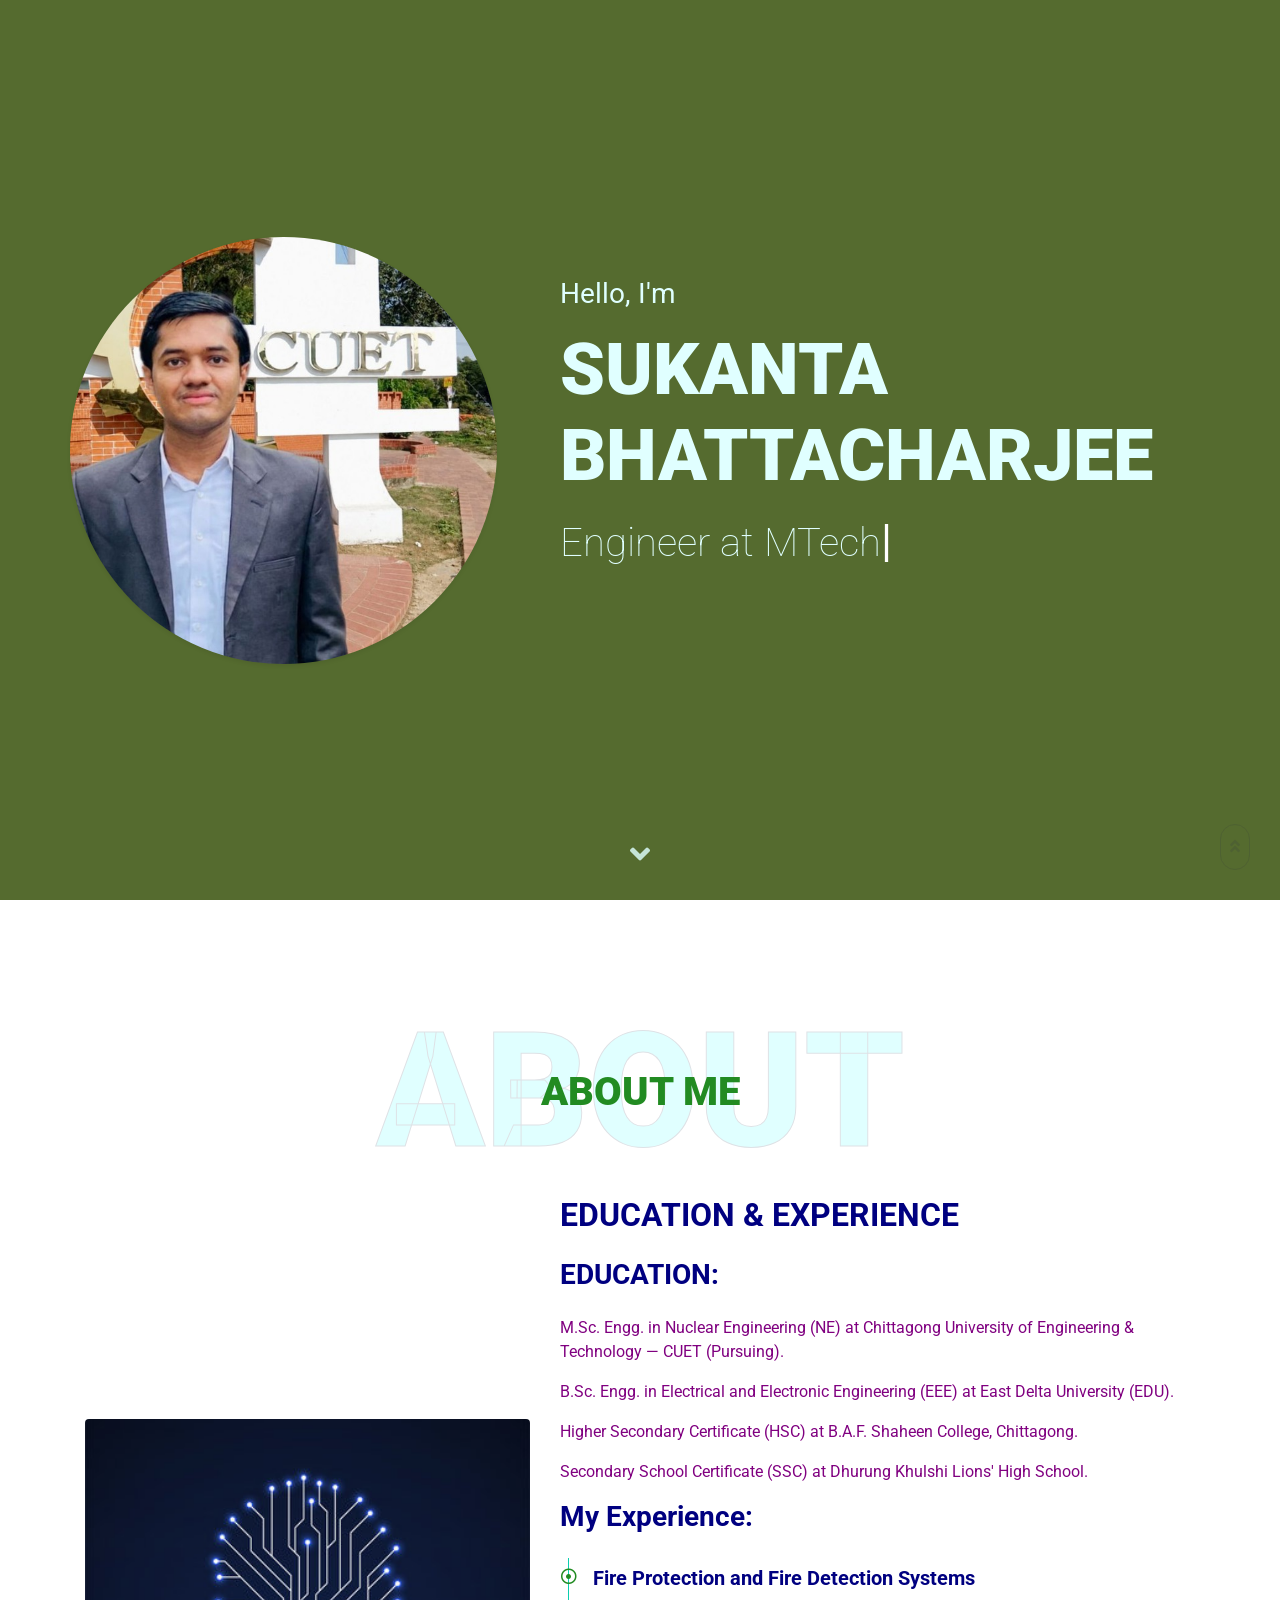
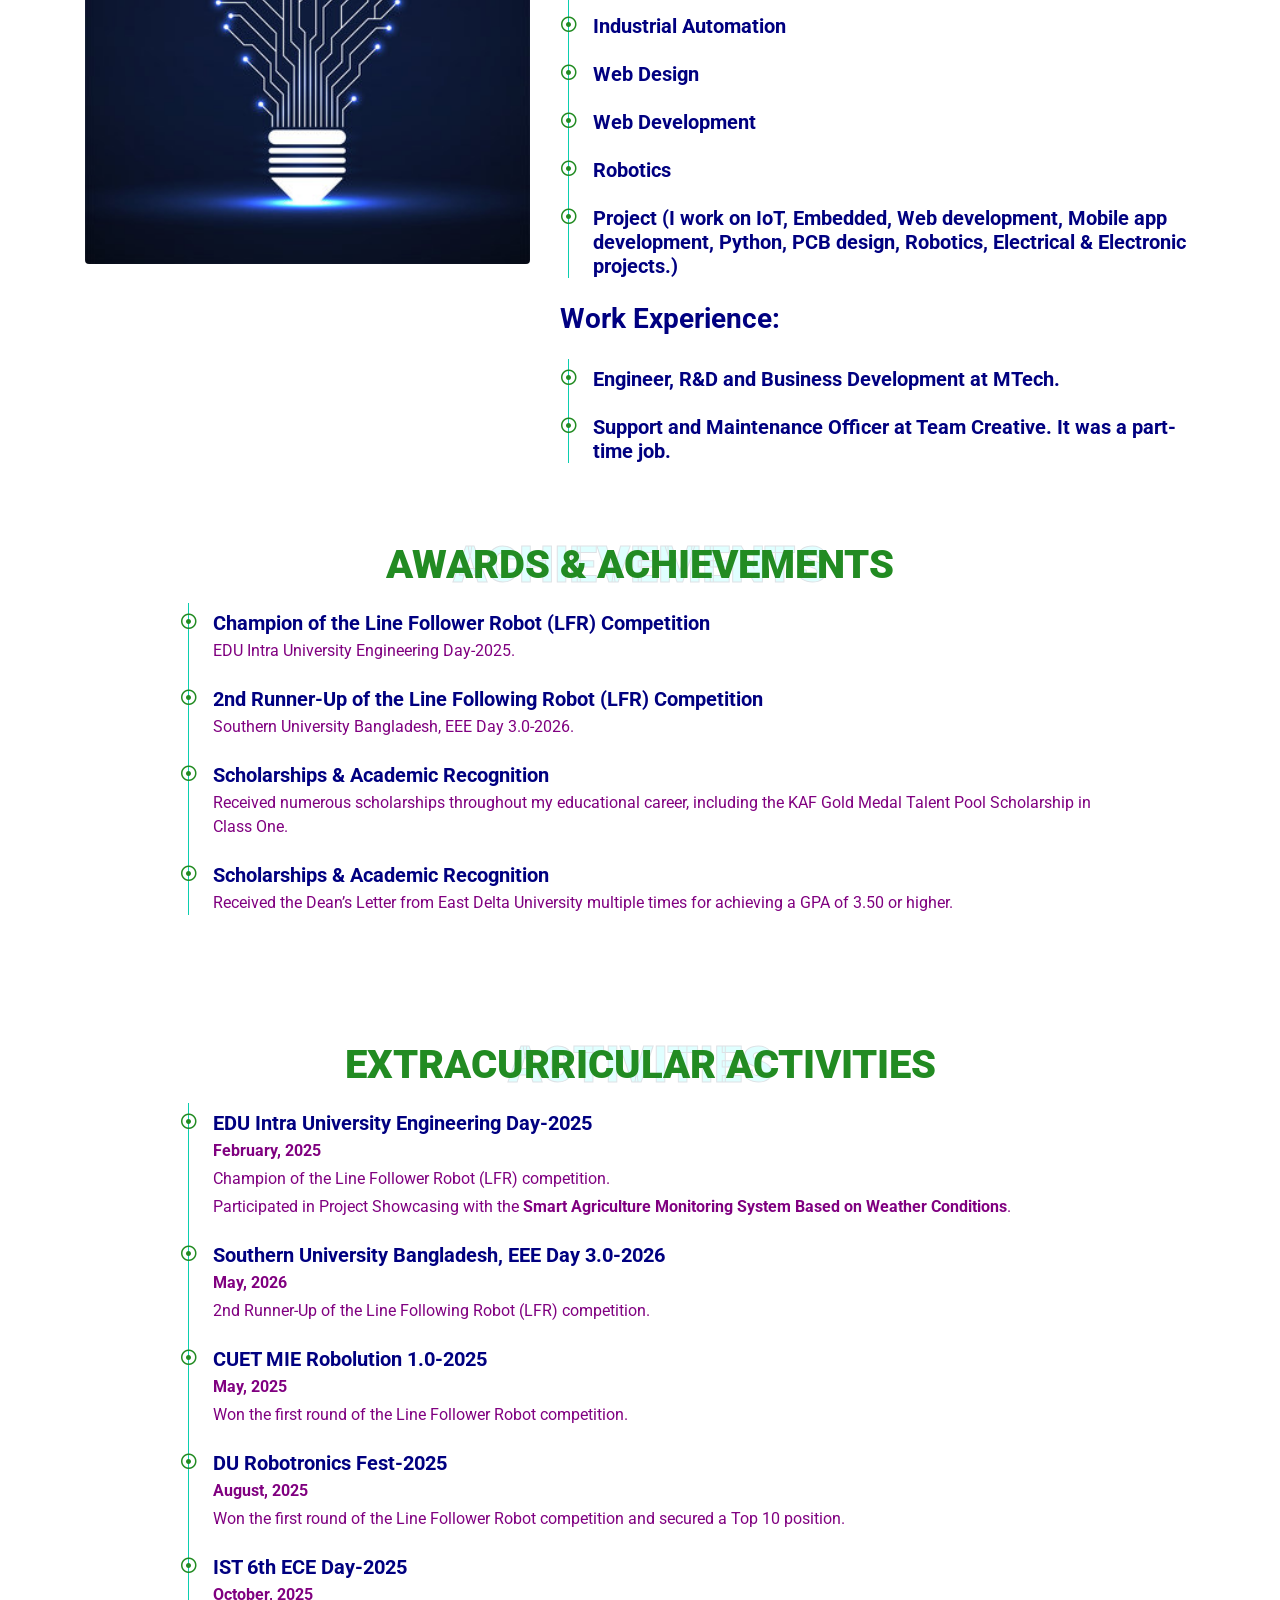
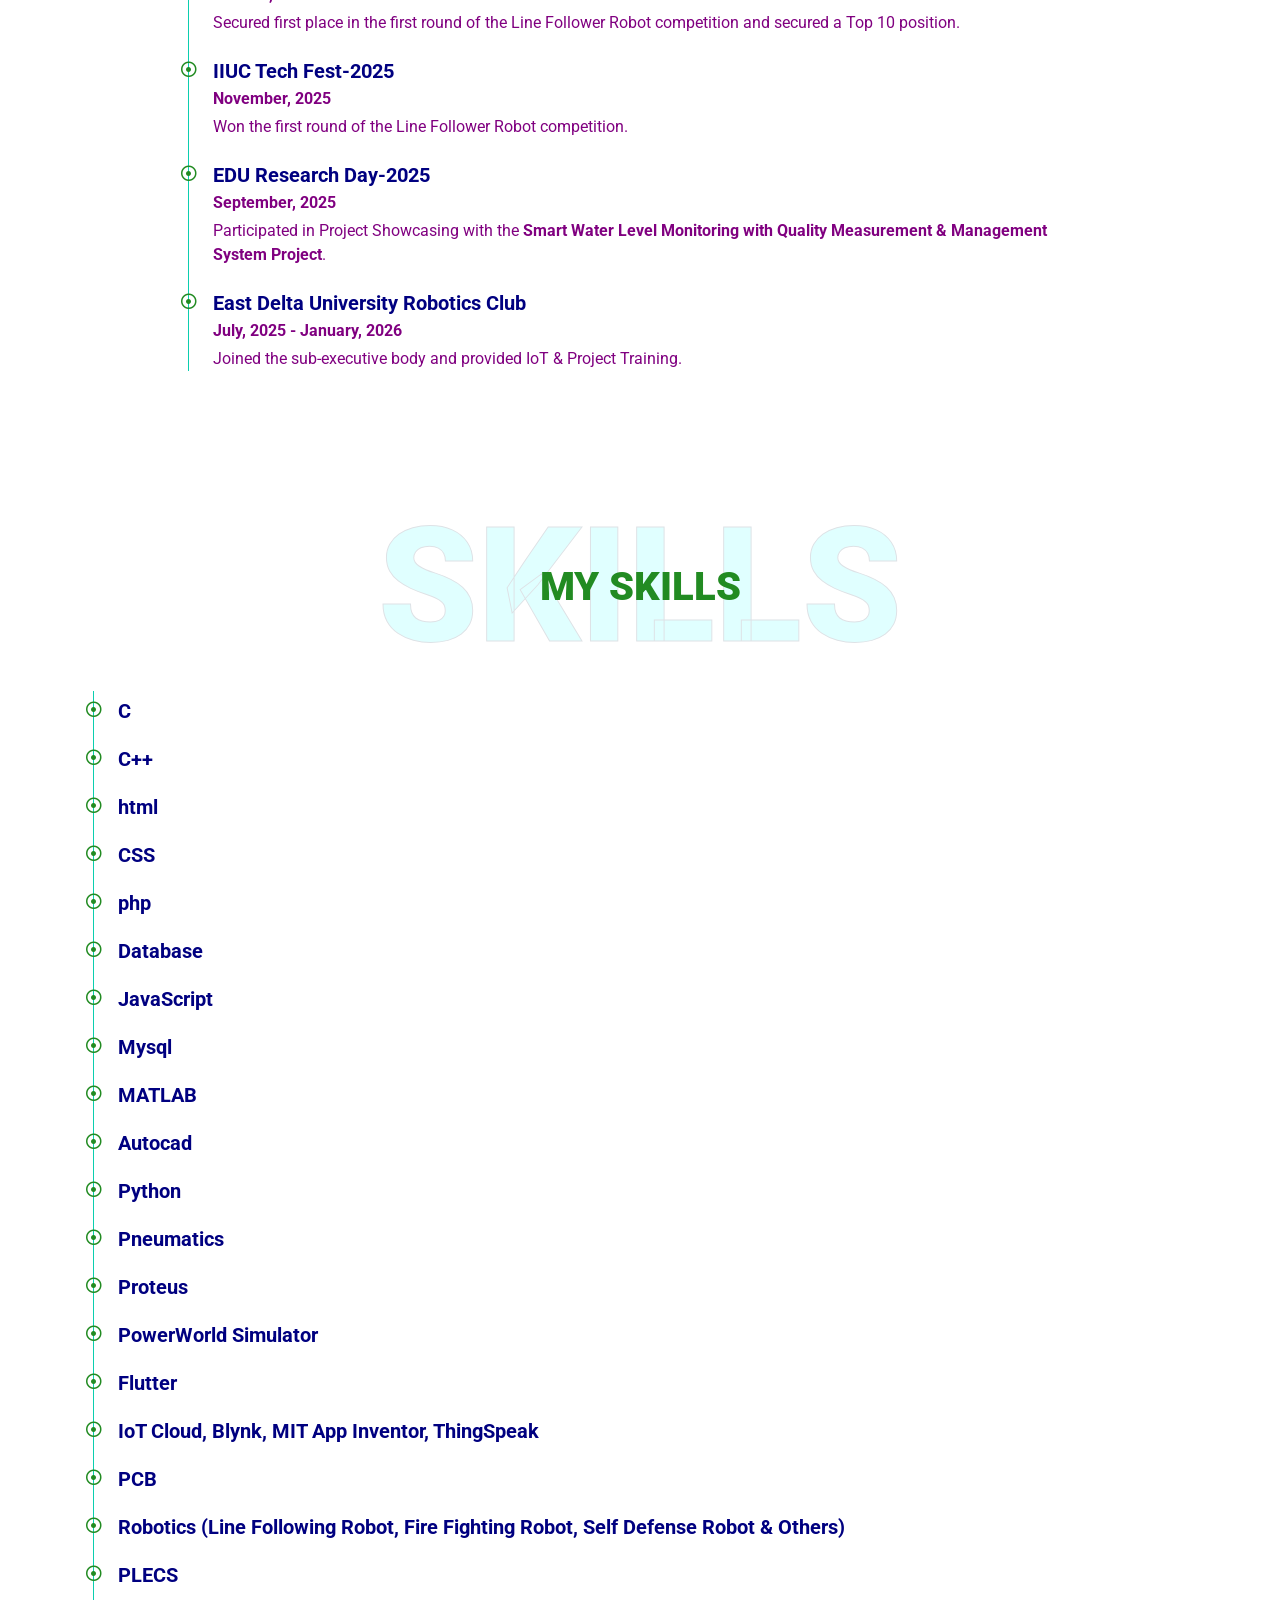
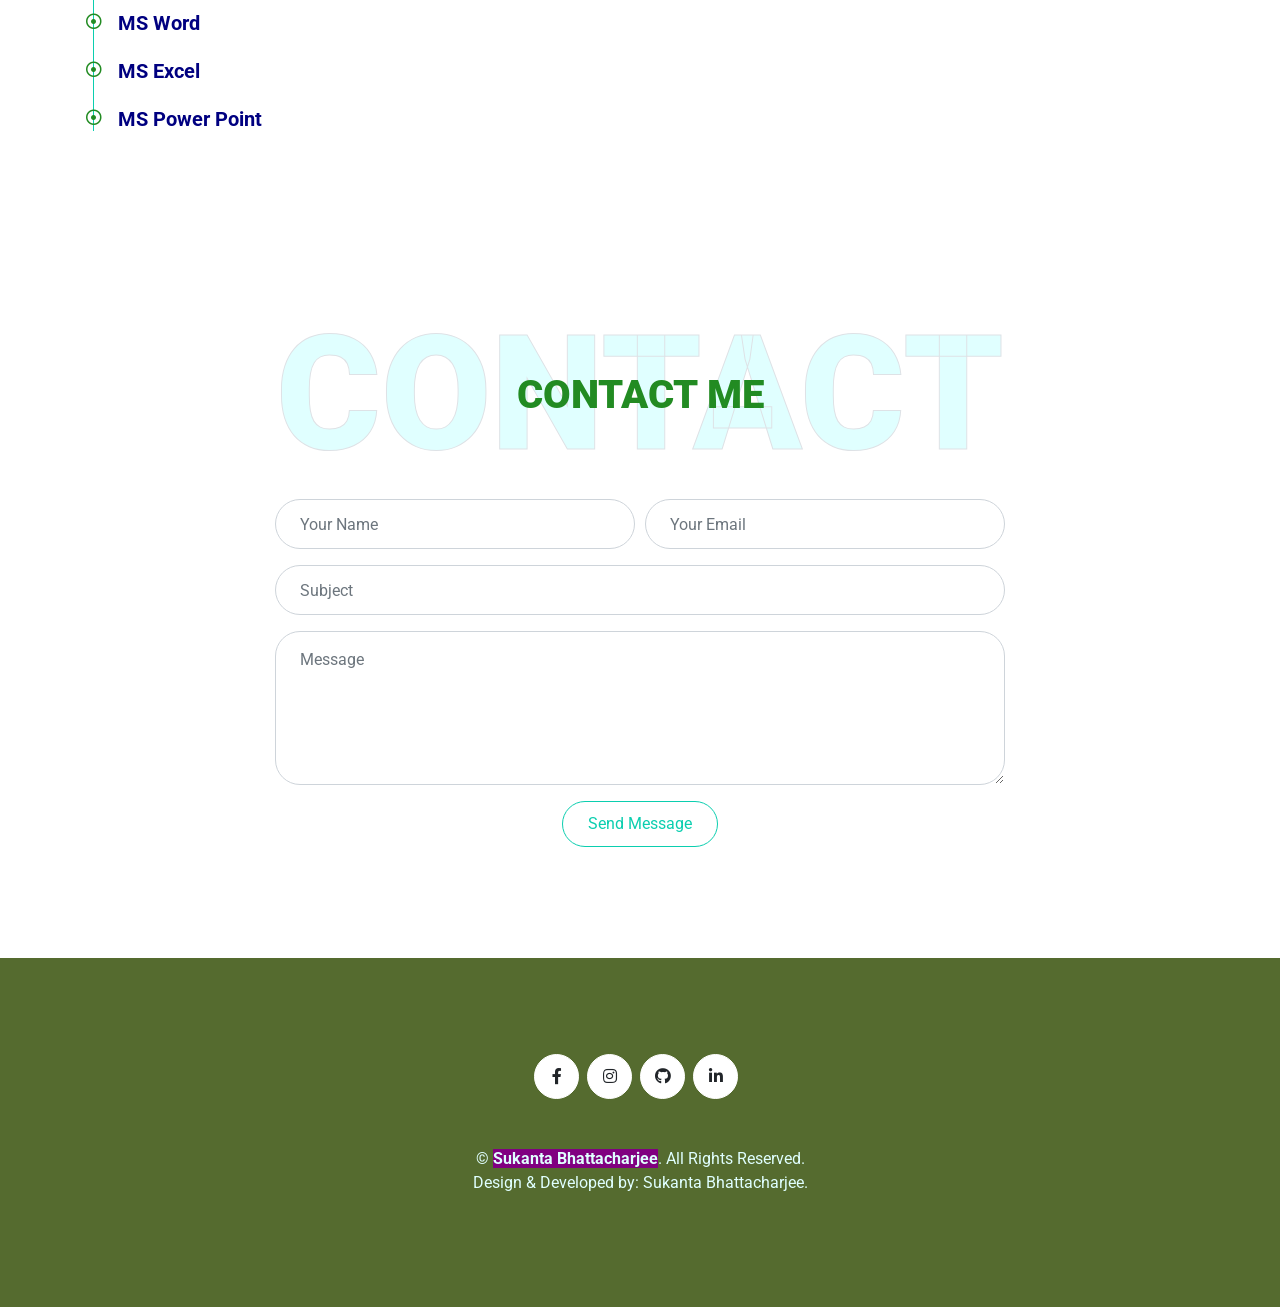
==== index.html @ e7a0e78e "Update index.html" ====
<!DOCTYPE html>
<html lang="en">

<head>
    <meta charset="utf-8">
    <title>Sukanta Web Site</title>
    <meta content="width=device-width, initial-scale=1.0" name="viewport">
    <meta content="Free HTML Templates" name="keywords">
    <meta content="Free HTML Templates" name="description">
	
	<link rel="icon" type="img/png" href="img/favicon.png">

    <!-- Favicon -->
    <link href="img/favicon.ico" rel="icon">

    <!-- Google Web Fonts -->
    <link rel="preconnect" href="https://fonts.gstatic.com">
    <link href="https://fonts.googleapis.com/css2?family=Roboto:wght@300;400;500;700;900&display=swap" rel="stylesheet"> 

    <!-- Font Awesome -->
    <link href="https://cdnjs.cloudflare.com/ajax/libs/font-awesome/5.10.0/css/all.min.css" rel="stylesheet">

    <!-- Libraries Stylesheet -->
    <link href="lib/owlcarousel/assets/owl.carousel.min.css" rel="stylesheet">
    <link href="lib/lightbox/css/lightbox.min.css" rel="stylesheet">

    <!-- Customized Bootstrap Stylesheet -->
    <link href="css/style.css" rel="stylesheet">
</head>

<body data-spy="scroll" data-target=".navbar" data-offset="51">
    <!-- Navbar Start -->
    <nav class="navbar fixed-top shadow-sm navbar-expand-lg bg-light navbar-light py-3 py-lg-0 px-lg-5">
        <a href="index.html" class="navbar-brand ml-lg-3">
            
        </a>
        <button type="button" class="navbar-toggler" data-toggle="collapse" data-target="#navbarCollapse">
            <span class="navbar-toggler-icon"></span>
        </button>
        <div class="collapse navbar-collapse px-lg-3" id="navbarCollapse">
            <div class="navbar-nav m-auto py-0">
                <a href="#home" class="nav-item nav-link active">Home</a>
                <a href="#about" class="nav-item nav-link">About</a>
				<a href="#skills" class="nav-item nav-link">Skills</a>
				<a href="#achievements" class="nav-item nav-link">Achievements</a>
				<a href="#extracurricular" class="nav-item nav-link">Activities</a>
				<a href="#contact" class="nav-item nav-link">Contact</a>
				     </div>
            
        </div>
    </nav>
    <!-- Navbar End -->
			
                		                                        
                
                
                		
      

    <!-- Video Modal Start -->
    <div class="modal fade" id="videoModal" tabindex="-1" role="dialog" aria-labelledby="exampleModalLabel" aria-hidden="true">
        <div class="modal-dialog" role="document">
            <div class="modal-content">
                <div class="modal-body">
                    <button type="button" class="close" data-dismiss="modal" aria-label="Close">
                        <span aria-hidden="true">&times;</span>
                    </button>        
                    <!-- 16:9 aspect ratio -->
                    <div class="embed-responsive embed-responsive-16by9">
                        <iframe class="embed-responsive-item" src="" id="video"  allowscriptaccess="always" allow="autoplay"></iframe>
                    </div>
                </div>
            </div>
        </div>
    </div>
    <!-- Video Modal End -->


    <!-- Header Start -->
    <div class="container-fluid bg-primary d-flex align-items-center mb-5 py-5" id="home" style="min-height: 100vh;">
        <div class="container">
            <div class="row align-items-center">
                <div class="col-lg-5 px-5 pl-lg-0 pb-5 pb-lg-0">
                    <img class="img-fluid w-100 rounded-circle shadow-sm" src="img/profile.jpg" alt="">
                </div>
                <div class="col-lg-7 text-center text-lg-left">
                    <h3 class="text-white font-weight-normal mb-3">Hello, I'm</h3>
                   <h1 class="display-3 text-uppercase text-white mb-2">Sukanta Bhattacharjee</h1>
                    <h1 class="typed-text-output d-inline font-weight-lighter text-white"></h1>
                    <div class="typed-text d-none">Engineer at MTech, M.Sc. Engg. in Nuclear Engineering at CUET (Pursuing), B.Sc. Engg. in EEE at East Delta University.</div>
                    <div class="d-flex align-items-center justify-content-center justify-content-lg-start pt-5">
                        
                    </div>
                </div>
            </div>
        </div>
    </div>
    <!-- Header End -->


    <!-- About Start -->
    <div class="container-fluid py-5" id="about">
        <div class="container">
            <div class="position-relative d-flex align-items-center justify-content-center">
                <h1 class="display-1 text-uppercase text-white" style="-webkit-text-stroke: 1px #dee2e6;">About</h1>
                <h1 class="position-absolute text-uppercase text-primary">About Me</h1>
            </div>
            <div class="row align-items-center">
                <div class="col-lg-5 pb-4 pb-lg-0">
                    <img class="img-fluid rounded w-100" src="img/about.jpg" alt="">
                </div>
                <div class="col-lg-7">
                    <h2 class="mb-4">EDUCATION & EXPERIENCE</h2>
					<h3 class="mb-4">EDUCATION:</h3>
                    <p>M.Sc. Engg. in Nuclear Engineering (NE) at Chittagong University of Engineering & Technology — CUET (Pursuing).</p>
					<p>B.Sc. Engg. in Electrical and Electronic Engineering (EEE) at East Delta University (EDU).</p>
					<p>Higher Secondary Certificate (HSC) at B.A.F. Shaheen College, Chittagong.</p>
					<p>Secondary School Certificate (SSC) at Dhurung Khulshi Lions' High School.</p>
					
                    <h3 class="mb-4">My Experience:</h3>
                    <div class="border-left border-primary pt-2 pl-4 ml-2">
                        <div class="position-relative mb-4">
                            <i class="far fa-dot-circle text-primary position-absolute" style="top: 2px; left: -32px;"></i>
                            <h5 class="font-weight-bold mb-1">Fire Protection and Fire Detection Systems</h5>
                            
                        </div>

						
                        <div class="position-relative mb-4">
                            <i class="far fa-dot-circle text-primary position-absolute" style="top: 2px; left: -32px;"></i>
                            <h5 class="font-weight-bold mb-1">Industrial Automation</h5>
                            
                        </div>
						
                  
                        <div class="position-relative mb-4">
                            <i class="far fa-dot-circle text-primary position-absolute" style="top: 2px; left: -32px;"></i>
                            <h5 class="font-weight-bold mb-1">Web Design</h5>
                            
                        </div>
                        <div class="position-relative mb-4">
                            <i class="far fa-dot-circle text-primary position-absolute" style="top: 2px; left: -32px;"></i>
                            <h5 class="font-weight-bold mb-1">Web Development</h5>
					
                    
                    </div>
					                        <div class="position-relative mb-4">
                            <i class="far fa-dot-circle text-primary position-absolute" style="top: 2px; left: -32px;"></i>
                            <h5 class="font-weight-bold mb-1">Robotics</h5>
					
                    
                    </div>
					                        <div class="position-relative mb-4">
                            <i class="far fa-dot-circle text-primary position-absolute" style="top: 2px; left: -32px;"></i>
                            <h5 class="font-weight-bold mb-1">Project (I work on IoT, Embedded, Web development, Mobile app development, Python, PCB design, Robotics, Electrical & Electronic projects.)</h5>
					
                    </div>
                    </div>
					<h3 class="mb-4">Work Experience:</h3>
                    <div class="border-left border-primary pt-2 pl-4 ml-2">
                        <div class="position-relative mb-4">
                            <i class="far fa-dot-circle text-primary position-absolute" style="top: 2px; left: -32px;"></i>
                            <h5 class="font-weight-bold mb-1">Engineer, R&D and Business Development at MTech.</h5>
                            
                        </div>
						
						<div class="position-relative mb-4">
							 <i class="far fa-dot-circle text-primary position-absolute" style="top: 2px; left: -32px;"></i>
					<h5 class="font-weight-bold mb-1">Support and Maintenance Officer at Team Creative. It was a part-time job.</h5>
					
                    </div>
                        
                    
                </div>
            </div>
        </div>
    </div>
	
    <!-- About End -->


   

    <!-- Achievements Start -->
    <div class="container-fluid py-5" id="achievements">
        <div class="container">
            <div class="position-relative d-flex align-items-center justify-content-center">
<h1 class="display-1 text-uppercase text-white" style="-webkit-text-stroke: 1px #dee2e6; font-size: 50px;">Achievements</h1>
                <h1 class="position-absolute text-uppercase text-primary">Awards & Achievements</h1>
            </div>

            <div class="row justify-content-center">
                <div class="col-lg-10">
                    <div class="border-left border-primary pt-2 pl-4 ml-2">

                        <div class="position-relative mb-4">
                            <i class="far fa-dot-circle text-primary position-absolute" style="top: 2px; left: -32px;"></i>
                            <h5 class="font-weight-bold mb-1">Champion of the Line Follower Robot (LFR) Competition</h5>
                            <p class="mb-0">EDU Intra University Engineering Day-2025.</p>
                        </div>

                        <div class="position-relative mb-4">
                            <i class="far fa-dot-circle text-primary position-absolute" style="top: 2px; left: -32px;"></i>
                            <h5 class="font-weight-bold mb-1">2nd Runner-Up of the Line Following Robot (LFR) Competition</h5>
                            <p class="mb-0">Southern University Bangladesh, EEE Day 3.0-2026.</p>
                        </div>

                        <div class="position-relative mb-4">
                            <i class="far fa-dot-circle text-primary position-absolute" style="top: 2px; left: -32px;"></i>
                            <h5 class="font-weight-bold mb-1">Scholarships & Academic Recognition</h5>
                            <p class="mb-0">Received numerous scholarships throughout my educational career, including the KAF Gold Medal Talent Pool Scholarship in Class One.</p>
                        </div>
						                        <div class="position-relative mb-4">
                            <i class="far fa-dot-circle text-primary position-absolute" style="top: 2px; left: -32px;"></i>
                            <h5 class="font-weight-bold mb-1">Scholarships & Academic Recognition</h5>
                            <p class="mb-0">Received the Dean’s Letter from East Delta University multiple times for achieving a GPA of 3.50 or higher.</p>
                        </div>

                    </div>
                </div>
            </div>
        </div>
    </div>
    <!-- Achievements End -->


    <!-- Extracurricular Activities Start -->
    <div class="container-fluid py-5" id="extracurricular">
        <div class="container">
            <div class="position-relative d-flex align-items-center justify-content-center">
             <h1 class="display-1 text-uppercase text-white" style="-webkit-text-stroke: 1px #dee2e6; font-size: 50px;">Activities</h1>
                <h1 class="position-absolute text-uppercase text-primary">Extracurricular Activities</h1>
            </div>

            <div class="row justify-content-center">
                <div class="col-lg-10">
                    <div class="border-left border-primary pt-2 pl-4 ml-2">

                        <div class="position-relative mb-4">
                            <i class="far fa-dot-circle text-primary position-absolute" style="top: 2px; left: -32px;"></i>
                            <h5 class="font-weight-bold mb-1">EDU Intra University Engineering Day-2025</h5>
                            <p class="mb-1"><strong>February, 2025</strong></p>
                            <p class="mb-1">Champion of the Line Follower Robot (LFR) competition.</p>
                            <p class="mb-0">Participated in Project Showcasing with the <strong>Smart Agriculture Monitoring System Based on Weather Conditions</strong>.</p>
                        </div>

                        <div class="position-relative mb-4">
                            <i class="far fa-dot-circle text-primary position-absolute" style="top: 2px; left: -32px;"></i>
                            <h5 class="font-weight-bold mb-1">Southern University Bangladesh, EEE Day 3.0-2026</h5>
                            <p class="mb-1"><strong>May, 2026</strong></p>
                            <p class="mb-0">2nd Runner-Up of the Line Following Robot (LFR) competition.</p>
                        </div>

                        <div class="position-relative mb-4">
                            <i class="far fa-dot-circle text-primary position-absolute" style="top: 2px; left: -32px;"></i>
                            <h5 class="font-weight-bold mb-1">CUET MIE Robolution 1.0-2025</h5>
                            <p class="mb-1"><strong>May, 2025</strong></p>
                            <p class="mb-0">Won the first round of the Line Follower Robot competition.</p>
                        </div>

                        <div class="position-relative mb-4">
                            <i class="far fa-dot-circle text-primary position-absolute" style="top: 2px; left: -32px;"></i>
                            <h5 class="font-weight-bold mb-1">DU Robotronics Fest-2025</h5>
                            <p class="mb-1"><strong>August, 2025</strong></p>
                            <p class="mb-0">Won the first round of the Line Follower Robot competition and secured a Top 10 position.</p>
                        </div>

                        <div class="position-relative mb-4">
                            <i class="far fa-dot-circle text-primary position-absolute" style="top: 2px; left: -32px;"></i>
                            <h5 class="font-weight-bold mb-1">IST 6th ECE Day-2025</h5>
                            <p class="mb-1"><strong>October, 2025</strong></p>
                            <p class="mb-0">Secured first place in the first round of the Line Follower Robot competition and secured a Top 10 position.</p>
                        </div>

                        <div class="position-relative mb-4">
                            <i class="far fa-dot-circle text-primary position-absolute" style="top: 2px; left: -32px;"></i>
                            <h5 class="font-weight-bold mb-1">IIUC Tech Fest-2025</h5>
                            <p class="mb-1"><strong>November, 2025</strong></p>
                            <p class="mb-0">Won the first round of the Line Follower Robot competition.</p>
                        </div>

                        <div class="position-relative mb-4">
                            <i class="far fa-dot-circle text-primary position-absolute" style="top: 2px; left: -32px;"></i>
                            <h5 class="font-weight-bold mb-1">EDU Research Day-2025</h5>
                            <p class="mb-1"><strong>September, 2025</strong></p>
                            <p class="mb-0">Participated in Project Showcasing with the <strong>Smart Water Level Monitoring with Quality Measurement & Management System Project</strong>.</p>
                        </div>

                        <div class="position-relative mb-4">
                            <i class="far fa-dot-circle text-primary position-absolute" style="top: 2px; left: -32px;"></i>
                            <h5 class="font-weight-bold mb-1">East Delta University Robotics Club</h5>
                            <p class="mb-1"><strong>July, 2025 - January, 2026</strong></p>
                            <p class="mb-0">Joined the sub-executive body and provided IoT & Project Training.</p>
                        </div>

                    </div>
                </div>
            </div>
        </div>
    </div>
    <!-- Extracurricular Activities End -->


    <!-- Skill Start -->
    <div class="container-fluid py-5" id="skill">
        <div class="container">
            <div class="position-relative d-flex align-items-center justify-content-center">
                <h1 class="display-1 text-uppercase text-white" style="-webkit-text-stroke: 1px #dee2e6;">Skills</h1>
                <h1 class="position-absolute text-uppercase text-primary">My Skills</h1>
            </div>
            
                    <div class="border-left border-primary pt-2 pl-4 ml-2">
                        <div class="position-relative mb-4">
                            <i class="far fa-dot-circle text-primary position-absolute" style="top: 2px; left: -32px;"></i>
                            <h5 class="font-weight-bold mb-1">C</h5>
                            
                        </div>
                        <div class="position-relative mb-4">
                            <i class="far fa-dot-circle text-primary position-absolute" style="top: 2px; left: -32px;"></i>
                            <h5 class="font-weight-bold mb-1">C++</h5>
					
                    
                    </div>
					<div class="position-relative mb-4">
                            <i class="far fa-dot-circle text-primary position-absolute" style="top: 2px; left: -32px;"></i>
                            <h5 class="font-weight-bold mb-1">html</h5>
					
                    
                    </div>
					<div class="position-relative mb-4">
                            <i class="far fa-dot-circle text-primary position-absolute" style="top: 2px; left: -32px;"></i>
                            <h5 class="font-weight-bold mb-1">CSS</h5>
					
                    
                    </div>
					<div class="position-relative mb-4">
                            <i class="far fa-dot-circle text-primary position-absolute" style="top: 2px; left: -32px;"></i>
                            <h5 class="font-weight-bold mb-1">php</h5>
					
                    
                    </div>
					<div class="position-relative mb-4">
                            <i class="far fa-dot-circle text-primary position-absolute" style="top: 2px; left: -32px;"></i>
                            <h5 class="font-weight-bold mb-1">Database</h5>
					
                    
                    </div>
					<div class="position-relative mb-4">
                            <i class="far fa-dot-circle text-primary position-absolute" style="top: 2px; left: -32px;"></i>
                            <h5 class="font-weight-bold mb-1">JavaScript</h5>
					
                    
                    </div>
					<div class="position-relative mb-4">
                            <i class="far fa-dot-circle text-primary position-absolute" style="top: 2px; left: -32px;"></i>
                            <h5 class="font-weight-bold mb-1">Mysql</h5>
					
                    
                    </div>
							<div class="position-relative mb-4">
                            <i class="far fa-dot-circle text-primary position-absolute" style="top: 2px; left: -32px;"></i>
                            <h5 class="font-weight-bold mb-1">MATLAB</h5>
					
                    
                    
					</div>
							<div class="position-relative mb-4">
                            <i class="far fa-dot-circle text-primary position-absolute" style="top: 2px; left: -32px;"></i>
                            <h5 class="font-weight-bold mb-1">Autocad</h5>
					
                    
                    
					</div>
							<div class="position-relative mb-4">
                            <i class="far fa-dot-circle text-primary position-absolute" style="top: 2px; left: -32px;"></i>
                            <h5 class="font-weight-bold mb-1">Python</h5>
					
                    
                    
					</div>

							<div class="position-relative mb-4">
                            <i class="far fa-dot-circle text-primary position-absolute" style="top: 2px; left: -32px;"></i>
                            <h5 class="font-weight-bold mb-1">Pneumatics</h5>
					
                    
                    
					</div>
							<div class="position-relative mb-4">
                            <i class="far fa-dot-circle text-primary position-absolute" style="top: 2px; left: -32px;"></i>
                            <h5 class="font-weight-bold mb-1">Proteus</h5>
					
                    
                    
					</div>

							<div class="position-relative mb-4">
                            <i class="far fa-dot-circle text-primary position-absolute" style="top: 2px; left: -32px;"></i>
                            <h5 class="font-weight-bold mb-1">PowerWorld Simulator</h5>
					
                    
                    
					</div>
						
							<div class="position-relative mb-4">
                            <i class="far fa-dot-circle text-primary position-absolute" style="top: 2px; left: -32px;"></i>
                            <h5 class="font-weight-bold mb-1">Flutter</h5>
					
                    
                    
					</div>
							<div class="position-relative mb-4">
                            <i class="far fa-dot-circle text-primary position-absolute" style="top: 2px; left: -32px;"></i>
                            <h5 class="font-weight-bold mb-1">IoT Cloud, Blynk, MIT App Inventor, ThingSpeak</h5>
					
                    
                   
					</div>
							<div class="position-relative mb-4">
                            <i class="far fa-dot-circle text-primary position-absolute" style="top: 2px; left: -32px;"></i>
                            <h5 class="font-weight-bold mb-1">PCB</h5>
					
                    
                   
					</div>
							<div class="position-relative mb-4">
                            <i class="far fa-dot-circle text-primary position-absolute" style="top: 2px; left: -32px;"></i>
                            <h5 class="font-weight-bold mb-1">Robotics (Line Following Robot, Fire Fighting Robot, Self Defense Robot & Others)</h5>
					
                    
                    </div>
													<div class="position-relative mb-4">
                            <i class="far fa-dot-circle text-primary position-absolute" style="top: 2px; left: -32px;"></i>
                            <h5 class="font-weight-bold mb-1">PLECS</h5>
					
                    
                    
					</div>
					<div class="position-relative mb-4">
                            <i class="far fa-dot-circle text-primary position-absolute" style="top: 2px; left: -32px;"></i>
                            <h5 class="font-weight-bold mb-1">MS Word</h5>
					
                    
                    </div>


						
					<div class="position-relative mb-4">
                            <i class="far fa-dot-circle text-primary position-absolute" style="top: 2px; left: -32px;"></i>
                            <h5 class="font-weight-bold mb-1">MS Excel</h5>
					
                    
                    </div>
					<div class="position-relative mb-4">
                            <i class="far fa-dot-circle text-primary position-absolute" style="top: 2px; left: -32px;"></i>
                            <h5 class="font-weight-bold mb-1">MS Power Point</h5>
					
                    
                    </div>
					


                        
                    </div>
					</div>
					</div>
					</div>
					</div>
					
					
					

                
          
    <!-- Skill End -->
	



    <!-- Services Start -->
    
            </div>
        </div>
    </div>
    <!-- Services End -->


    <!-- Portfolio Start -->
    
                   
                    </div>
                </div>
            </div>
        </div>
    </div>
    <!-- Portfolio End -->


    <!-- Testimonial Start -->
    
    <!-- Testimonial End -->


    <!-- Blog Start -->
    
    <!-- Blog End -->


      <!-- Contact Start -->
<div class="container-fluid py-5" id="contact">
    <div class="container">
        <div class="position-relative d-flex align-items-center justify-content-center">
            <h1 class="display-1 text-uppercase text-white"
                style="-webkit-text-stroke: 1px #dee2e6;">
                Contact
            </h1>

            <h1 class="position-absolute text-uppercase text-primary">
                Contact Me
            </h1>
        </div>

        <div class="row justify-content-center">
            <div class="col-lg-8">
                <div class="contact-form text-center">

                    <div id="success"></div>

                    <form id="contactForm" name="contactme">

                        <div class="form-row">

                            <div class="control-group col-sm-6">
                                <input type="text"
                                       class="form-control p-4"
                                       id="name"
                                       name="name"
                                       placeholder="Your Name"
                                       required="required"
                                       data-validation-required-message="Please enter your name" />

                                <p class="help-block text-danger"></p>
                            </div>


                            <div class="control-group col-sm-6">
                                <input type="email"
                                       class="form-control p-4"
                                       id="email"
                                       name="email"
                                       placeholder="Your Email"
                                       required="required"
                                       data-validation-required-message="Please enter your email" />

                                <p class="help-block text-danger"></p>
                            </div>

                        </div>


                        <div class="control-group">

                            <input type="text"
                                   class="form-control p-4"
                                   id="subject"
                                   name="subject"
                                   placeholder="Subject"
                                   required="required"
                                   data-validation-required-message="Please enter a subject" />

                            <p class="help-block text-danger"></p>

                        </div>


                        <div class="control-group">

                            <textarea class="form-control py-3 px-4"
                                      rows="5"
                                      id="message"
                                      name="message"
                                      placeholder="Message"
                                      required="required"
                                      data-validation-required-message="Please enter your message"></textarea>

                            <p class="help-block text-danger"></p>

                        </div>


                        <div>

                            <button class="btn btn-outline-primary"
                                    type="submit"
                                    id="SendMessageButton">

                                Send Message

                            </button>

                        </div>


                        <!-- Success/Error Message -->

                        <div id="formMessage"
                             style="margin-top:15px;">
                        </div>

                    </form>

                </div>
            </div>
        </div>
    </div>
</div>
<!-- Contact End -->


<!-- Google Sheet Contact Form Script -->

<script>

const scriptURL = "https://script.google.com/macros/s/AKfycbyY4rxplDQ06JlxF1vX8Is3exOHGnw4mWFpXDczTDbp5kpt2D3U_Kgp7A15woqn80hgtA/exec";


document.getElementById("contactForm").addEventListener("submit", function(e) {

    e.preventDefault();

    const button = document.getElementById("SendMessageButton");
    const messageBox = document.getElementById("formMessage");


    button.disabled = true;
    button.innerHTML = "Sending...";


    const data = {

        name: document.getElementById("name").value,

        email: document.getElementById("email").value,

        subject: document.getElementById("subject").value,

        message: document.getElementById("message").value

    };


    fetch(scriptURL, {

        method: "POST",

        body: JSON.stringify(data)

    })


    .then(response => response.json())


    .then(result => {

        if (result.status === "success") {

            messageBox.innerHTML =
                '<span style="color:green;">Message sent successfully!</span>';

            document.getElementById("contactForm").reset();

        }

        else {

            messageBox.innerHTML =
                '<span style="color:red;">Something went wrong!</span>';

        }


        button.disabled = false;

        button.innerHTML = "Send Message";

    })


    .catch(error => {

        console.error(error);

        messageBox.innerHTML =
            '<span style="color:red;">Failed to send message. Please try again.</span>';

        button.disabled = false;

        button.innerHTML = "Send Message";

    });

});

</script>
    <!-- Contact End -->


    <!-- Footer Start -->
    <div class="container-fluid bg-primary text-white mt-5 py-5 px-sm-3 px-md-5">
        <div class="container text-center py-5">
		<div class="d-flex justify-content-center mb-4">
            <div class="d-flex justify-content-center mb-4">
       
                <a class="btn btn-light btn-social mr-2" href="https://www.facebook.com/sukanta.bhattacharjee.5494"><i class="fab fa-facebook-f"></i></a>
                <a class="btn btn-light btn-social mr-2" href="https://www.instagram.com/_sukanta_bhattacharjee_?igsh=MW5xYWN2NmQ1NnBhZA==">
    <i class="fab fa-instagram"></i>
</a>

<a class="btn btn-light btn-social mr-2" href="https://github.com/bhattacharjee1222?tab=repositories">
    <i class="fab fa-github"></i>
</a>
<a class="btn btn-light btn-social mr-2" href="https://www.linkedin.com/in/sukanta-bhattacharjee-a93726246?utm_source=share_via&utm_content=profile&utm_medium=member_android">
    <i class="fab fa-linkedin-in"></i>
</a>
             
            </div>
            
            </div>
            <p class="m-0">&copy; <a class="text-white font-weight-bold" href="#">Sukanta Bhattacharjee</a>. All Rights Reserved.</a>
            </p>
			<p>Design & Developed by: Sukanta Bhattacharjee. </p>
        </div>
    </div>
    <!-- Footer End -->

    <!-- Scroll to Bottom -->
    <i class="fa fa-2x fa-angle-down text-white scroll-to-bottom"></i>

    <!-- Back to Top -->
    <a href="#" class="btn btn-outline-dark px-0 back-to-top"><i class="fa fa-angle-double-up"></i></a>


    <!-- JavaScript Libraries -->
    <script src="https://code.jquery.com/jquery-3.4.1.min.js"></script>
    <script src="https://stackpath.bootstrapcdn.com/bootstrap/4.4.1/js/bootstrap.bundle.min.js"></script>
    <script src="lib/typed/typed.min.js"></script>
    <script src="lib/easing/easing.min.js"></script>
    <script src="lib/waypoints/waypoints.min.js"></script>
    <script src="lib/owlcarousel/owl.carousel.min.js"></script>
    <script src="lib/isotope/isotope.pkgd.min.js"></script>
    <script src="lib/lightbox/js/lightbox.min.js"></script>

    <!-- Contact Javascript File -->
    <script src="mail/jqBootstrapValidation.min.js"></script>
    <script src="mail/contact.js"></script>

    <!-- Template Javascript -->
    <script src="js/main.js"></script>
	
	
	
	
	
	
	
	<script>
			const scriptURL = 'https://script.google.com/macros/s/AKfycbzXZGqqy2UpO9x7A4wNuP8RzZNBepb-2Q-OsmVoa_wrpbc4L2ymXmphyFmZcq3ngix4/exec'
			const form = document.forms['contactme']
		  
			form.addEventListener('submit', e => {
			  e.preventDefault()
			  fetch(scriptURL, { method: 'POST', body: new FormData(form)})
				.then(response => alert("Thank you! your form is submitted successfully." ))
				.then(() => {  window.location.reload(); })
				.catch(error => console.error('Error!', error.message))
			})
		  </script>


</html>
	
</body>

</html>

 <!-- AKfycbzXZGqqy2UpO9x7A4wNuP8RzZNBepb-2Q-OsmVoa_wrpbc4L2ymXmphyFmZcq3ngix4 -->
---- css/style.css ----
:root {
  --blue: #007bff;
  --indigo: #6610f2;
  --purple: #6f42c1;
  --pink: #e83e8c;
  --red: #dc3545;
  --orange: #fd7e14;
  --yellow: #ffc107;
  --green: #28a745;
  --teal: #20c997;
  --cyan: #17a2b8;
  --white: #fff;
  --gray: #6c757d;
  --gray-dark: #343a40;
  --primary: #0BCEAF;
  --secondary: #6c757d;
  --success: #28a745;
  --info: #17a2b8;
  --warning: #ffc107;
  --danger: #dc3545;
  --light: #ffffff;
  --dark: #343a40;
  --breakpoint-xs: 0;
  --breakpoint-sm: 576px;
  --breakpoint-md: 768px;
  --breakpoint-lg: 992px;
  --breakpoint-xl: 1200px;
  --font-family-sans-serif: "Roboto", sans-serif;
  --font-family-monospace: SFMono-Regular, Menlo, Monaco, Consolas, "Liberation Mono", "Courier New", monospace;
}

*,
*::before,
*::after {
  box-sizing: border-box;
}

html {
  font-family: sans-serif;
  line-height: 1.15;
  -webkit-text-size-adjust: 100%;
  -webkit-tap-highlight-color: rgba(0, 0, 0, 0);
}

article, aside, figcaption, figure, footer, header, hgroup, main, nav, section {
  display: block;
}

body {
  margin: 0;
  font-family: "Roboto", sans-serif;
  font-size: 1rem;
  font-weight: 400;
  line-height: 1.5;
  color: #800080;
  text-align: left;
  background-color:#ffffff



;
}

[tabindex="-1"]:focus:not(:focus-visible) {
  outline: 0 !important;
}

hr {
  box-sizing: content-box;
  height: 0;
  overflow: visible;
}

h1, h2, h3, h4, h5, h6 {
  margin-top: 0;
  margin-bottom: 0.5rem;
}

p {
  margin-top: 0;
  margin-bottom: 1rem;
}

abbr[title],
abbr[data-original-title] {
  text-decoration: underline;
  text-decoration: underline dotted;
  cursor: help;
  border-bottom: 0;
  text-decoration-skip-ink: none;
}

address {
  margin-bottom: 1rem;
  font-style: normal;
  line-height: inherit;
}

ol,
ul,
dl {
  margin-top: 0;
  margin-bottom: 1rem;
}

ol ol,
ul ul,
ol ul,
ul ol {
  margin-bottom: 0;
}

dt {
  font-weight: 700;
}

dd {
  margin-bottom: .5rem;
  margin-left: 0;
}

blockquote {
  margin: 0 0 1rem;
}

b,
strong {
  font-weight: bolder;
}

small {
  font-size: 80%;
}

sub,
sup {
  position: relative;
  font-size: 75%;
  line-height: 0;
  vertical-align: baseline;
}

sub {
  bottom: -.25em;
}

sup {
  top: -.5em;
}

a {
  color: #0BCEAF;
  text-decoration: none;
  background-color: #800080;
}

a:hover {
  color: #078571;
  text-decoration: underline;
}

a:not([href]):not([class]) {
  color: inherit;
  text-decoration: none;
}

a:not([href]):not([class]):hover {
  color: inherit;
  text-decoration: none;
}

pre,
code,
kbd,
samp {
  font-family: SFMono-Regular, Menlo, Monaco, Consolas, "Liberation Mono", "Courier New", monospace;
  font-size: 1em;
}

pre {
  margin-top: 0;
  margin-bottom: 1rem;
  overflow: auto;
  -ms-overflow-style: scrollbar;
}

figure {
  margin: 0 0 1rem;
}

img {
  vertical-align: middle;
  border-style: none;
}

svg {
  overflow: hidden;
  vertical-align: middle;
}

table {
  border-collapse: collapse;
}

caption {
  padding-top: 0.75rem;
  padding-bottom: 0.75rem;
  color: #6c757d;
  text-align: left;
  caption-side: bottom;
}

th {
  text-align: inherit;
  text-align: -webkit-match-parent;
}

label {
  display: inline-block;
  margin-bottom: 0.5rem;
}

button {
  border-radius: 0;
}

button:focus {
  outline: 1px dotted;
  outline: 5px auto -webkit-focus-ring-color;
}

input,
button,
select,
optgroup,
textarea {
  margin: 0;
  font-family: inherit;
  font-size: inherit;
  line-height: inherit;
}

button,
input {
  overflow: visible;
}

button,
select {
  text-transform: none;
}

[role="button"] {
  cursor: pointer;
}

select {
  word-wrap: normal;
}

button,
[type="button"],
[type="reset"],
[type="submit"] {
  -webkit-appearance: button;
}

button:not(:disabled),
[type="button"]:not(:disabled),
[type="reset"]:not(:disabled),
[type="submit"]:not(:disabled) {
  cursor: pointer;
}

button::-moz-focus-inner,
[type="button"]::-moz-focus-inner,
[type="reset"]::-moz-focus-inner,
[type="submit"]::-moz-focus-inner {
  padding: 0;
  border-style: none;
}

input[type="radio"],
input[type="checkbox"] {
  box-sizing: border-box;
  padding: 0;
}

textarea {
  overflow: auto;
  resize: vertical;
}

fieldset {
  min-width: 0;
  padding: 0;
  margin: 0;
  border: 0;
}

legend {
  display: block;
  width: 100%;
  max-width: 100%;
  padding: 0;
  margin-bottom: .5rem;
  font-size: 1.5rem;
  line-height: inherit;
  color: inherit;
  white-space: normal;
}

@media (max-width: 1200px) {
  legend {
    font-size: calc(1.275rem + 0.3vw) ;
  }
}

progress {
  vertical-align: baseline;
}

[type="number"]::-webkit-inner-spin-button,
[type="number"]::-webkit-outer-spin-button {
  height: auto;
}

[type="search"] {
  outline-offset: -2px;
  -webkit-appearance: none;
}

[type="search"]::-webkit-search-decoration {
  -webkit-appearance: none;
}

::-webkit-file-upload-button {
  font: inherit;
  -webkit-appearance: button;
}

output {
  display: inline-block;
}

summary {
  display: list-item;
  cursor: pointer;
}

template {
  display: none;
}

[hidden] {
  display: none !important;
}

h1, h2, h3, h4, h5, h6,
.h1, .h2, .h3, .h4, .h5, .h6 {
  margin-bottom: 0.5rem;
  font-weight: 500;
  line-height: 1.2;
  color: #000080;
}

h1, .h1 {
  font-size: 2.5rem;
}

@media (max-width: 1200px) {
  h1, .h1 {
    font-size: calc(1.375rem + 1.5vw) ;
  }
}

h2, .h2 {
  font-size: 2rem;
}

@media (max-width: 1200px) {
  h2, .h2 {
    font-size: calc(1.325rem + 0.9vw) ;
  }
}

h3, .h3 {
  font-size: 1.75rem;
}

@media (max-width: 1200px) {
  h3, .h3 {
    font-size: calc(1.3rem + 0.6vw) ;
  }
}

h4, .h4 {
  font-size: 1.5rem;
}

@media (max-width: 1200px) {
  h4, .h4 {
    font-size: calc(1.275rem + 0.3vw) ;
  }
}

h5, .h5 {
  font-size: 1.25rem;
}

h6, .h6 {
  font-size: 1rem;
}

.lead {
  font-size: 1.25rem;
  font-weight: 300;
}

.display-1 {
  font-size: 10rem;
  font-weight: 300;
  line-height: 1.2;
}

@media (max-width: 1200px) {
  .display-1 {
    font-size: calc(2.125rem + 10.5vw) ;
  }
}

.display-2 {
  font-size: 5.5rem;
  font-weight: 300;
  line-height: 1.2;
}

@media (max-width: 1200px) {
  .display-2 {
    font-size: calc(1.675rem + 5.1vw) ;
  }
}

.display-3 {
  font-size: 4.5rem;
  font-weight: 300;
  line-height: 1.2;
}

@media (max-width: 1200px) {
  .display-3 {
    font-size: calc(1.575rem + 3.9vw) ;
  }
}

.display-4 {
  font-size: 3.5rem;
  font-weight: 300;
  line-height: 1.2;
}

@media (max-width: 1200px) {
  .display-4 {
    font-size: calc(1.475rem + 2.7vw) ;
  }
}

hr {
  margin-top: 1rem;
  margin-bottom: 1rem;
  border: 0;
  border-top: 1px solid rgba(0, 0, 0, 0.1);
}

small,
.small {
  font-size: 80%;
  font-weight: 400;
}

mark,
.mark {
  padding: 0.2em;
  background-color: #fcf8e3;
}

.list-unstyled {
  padding-left: 0;
  list-style: none;
}

.list-inline {
  padding-left: 0;
  list-style: none;
}

.list-inline-item {
  display: inline-block;
}

.list-inline-item:not(:last-child) {
  margin-right: 0.5rem;
}

.initialism {
  font-size: 90%;
  text-transform: uppercase;
}

.blockquote {
  margin-bottom: 1rem;
  font-size: 1.25rem;
}

.blockquote-footer {
  display: block;
  font-size: 80%;
  color: #6c757d;
}

.blockquote-footer::before {
  content: "\2014\00A0";
}

.img-fluid {
  max-width: 100%;
  height: auto;
}

.img-thumbnail {
  padding: 0.25rem;
  background-color: #ffffff;
  border: 1px solid #dee2e6;
  border-radius: 0.25rem;
  max-width: 100%;
  height: auto;
}

.figure {
  display: inline-block;
}

.figure-img {
  margin-bottom: 0.5rem;
  line-height: 1;
}

.figure-caption {
  font-size: 90%;
  color: #6c757d;
}

code {
  font-size: 87.5%;
  color: #e83e8c;
  word-wrap: break-word;
}

a > code {
  color: inherit;
}

kbd {
  padding: 0.2rem 0.4rem;
  font-size: 87.5%;
  color: #fff;
  background-color: #212529;
  border-radius: 0.2rem;
}

kbd kbd {
  padding: 0;
  font-size: 100%;
  font-weight: 700;
}

pre {
  display: block;
  font-size: 87.5%;
  color: #212529;
}

pre code {
  font-size: inherit;
  color: inherit;
  word-break: normal;
}

.pre-scrollable {
  max-height: 340px;
  overflow-y: scroll;
}

.container,
.container-fluid,
.container-sm,
.container-md,
.container-lg,
.container-xl {
  width: 100%;
  padding-right: 15px;
  padding-left: 15px;
  margin-right: auto;
  margin-left: auto;
}

@media (min-width: 576px) {
  .container, .container-sm {
    max-width: 540px;
  }
}

@media (min-width: 768px) {
  .container, .container-sm, .container-md {
    max-width: 720px;
  }
}

@media (min-width: 992px) {
  .container, .container-sm, .container-md, .container-lg {
    max-width: 960px;
  }
}

@media (min-width: 1200px) {
  .container, .container-sm, .container-md, .container-lg, .container-xl {
    max-width: 1140px;
  }
}

.row {
  display: flex;
  flex-wrap: wrap;
  margin-right: -15px;
  margin-left: -15px;
}

.no-gutters {
  margin-right: 0;
  margin-left: 0;
}

.no-gutters > .col,
.no-gutters > [class*="col-"] {
  padding-right: 0;
  padding-left: 0;
}

.col-1, .col-2, .col-3, .col-4, .col-5, .col-6, .col-7, .col-8, .col-9, .col-10, .col-11, .col-12, .col,
.col-auto, .col-sm-1, .col-sm-2, .col-sm-3, .col-sm-4, .col-sm-5, .col-sm-6, .col-sm-7, .col-sm-8, .col-sm-9, .col-sm-10, .col-sm-11, .col-sm-12, .col-sm,
.col-sm-auto, .col-md-1, .col-md-2, .col-md-3, .col-md-4, .col-md-5, .col-md-6, .col-md-7, .col-md-8, .col-md-9, .col-md-10, .col-md-11, .col-md-12, .col-md,
.col-md-auto, .col-lg-1, .col-lg-2, .col-lg-3, .col-lg-4, .col-lg-5, .col-lg-6, .col-lg-7, .col-lg-8, .col-lg-9, .col-lg-10, .col-lg-11, .col-lg-12, .col-lg,
.col-lg-auto, .col-xl-1, .col-xl-2, .col-xl-3, .col-xl-4, .col-xl-5, .col-xl-6, .col-xl-7, .col-xl-8, .col-xl-9, .col-xl-10, .col-xl-11, .col-xl-12, .col-xl,
.col-xl-auto {
  position: relative;
  width: 100%;
  padding-right: 15px;
  padding-left: 15px;
}

.col {
  flex-basis: 0;
  flex-grow: 1;
  max-width: 100%;
}

.row-cols-1 > * {
  flex: 0 0 100%;
  max-width: 100%;
}

.row-cols-2 > * {
  flex: 0 0 50%;
  max-width: 50%;
}

.row-cols-3 > * {
  flex: 0 0 33.33333%;
  max-width: 33.33333%;
}

.row-cols-4 > * {
  flex: 0 0 25%;
  max-width: 25%;
}

.row-cols-5 > * {
  flex: 0 0 20%;
  max-width: 20%;
}

.row-cols-6 > * {
  flex: 0 0 16.66667%;
  max-width: 16.66667%;
}

.col-auto {
  flex: 0 0 auto;
  width: auto;
  max-width: 100%;
}

.col-1 {
  flex: 0 0 8.33333%;
  max-width: 8.33333%;
}

.col-2 {
  flex: 0 0 16.66667%;
  max-width: 16.66667%;
}

.col-3 {
  flex: 0 0 25%;
  max-width: 25%;
}

.col-4 {
  flex: 0 0 33.33333%;
  max-width: 33.33333%;
}

.col-5 {
  flex: 0 0 41.66667%;
  max-width: 41.66667%;
}

.col-6 {
  flex: 0 0 50%;
  max-width: 50%;
}

.col-7 {
  flex: 0 0 58.33333%;
  max-width: 58.33333%;
}

.col-8 {
  flex: 0 0 66.66667%;
  max-width: 66.66667%;
}

.col-9 {
  flex: 0 0 75%;
  max-width: 75%;
}

.col-10 {
  flex: 0 0 83.33333%;
  max-width: 83.33333%;
}

.col-11 {
  flex: 0 0 91.66667%;
  max-width: 91.66667%;
}

.col-12 {
  flex: 0 0 100%;
  max-width: 100%;
}

.order-first {
  order: -1;
}

.order-last {
  order: 13;
}

.order-0 {
  order: 0;
}

.order-1 {
  order: 1;
}

.order-2 {
  order: 2;
}

.order-3 {
  order: 3;
}

.order-4 {
  order: 4;
}

.order-5 {
  order: 5;
}

.order-6 {
  order: 6;
}

.order-7 {
  order: 7;
}

.order-8 {
  order: 8;
}

.order-9 {
  order: 9;
}

.order-10 {
  order: 10;
}

.order-11 {
  order: 11;
}

.order-12 {
  order: 12;
}

.offset-1 {
  margin-left: 8.33333%;
}

.offset-2 {
  margin-left: 16.66667%;
}

.offset-3 {
  margin-left: 25%;
}

.offset-4 {
  margin-left: 33.33333%;
}

.offset-5 {
  margin-left: 41.66667%;
}

.offset-6 {
  margin-left: 50%;
}

.offset-7 {
  margin-left: 58.33333%;
}

.offset-8 {
  margin-left: 66.66667%;
}

.offset-9 {
  margin-left: 75%;
}

.offset-10 {
  margin-left: 83.33333%;
}

.offset-11 {
  margin-left: 91.66667%;
}

@media (min-width: 576px) {
  .col-sm {
    flex-basis: 0;
    flex-grow: 1;
    max-width: 100%;
  }
  .row-cols-sm-1 > * {
    flex: 0 0 100%;
    max-width: 100%;
  }
  .row-cols-sm-2 > * {
    flex: 0 0 50%;
    max-width: 50%;
  }
  .row-cols-sm-3 > * {
    flex: 0 0 33.33333%;
    max-width: 33.33333%;
  }
  .row-cols-sm-4 > * {
    flex: 0 0 25%;
    max-width: 25%;
  }
  .row-cols-sm-5 > * {
    flex: 0 0 20%;
    max-width: 20%;
  }
  .row-cols-sm-6 > * {
    flex: 0 0 16.66667%;
    max-width: 16.66667%;
  }
  .col-sm-auto {
    flex: 0 0 auto;
    width: auto;
    max-width: 100%;
  }
  .col-sm-1 {
    flex: 0 0 8.33333%;
    max-width: 8.33333%;
  }
  .col-sm-2 {
    flex: 0 0 16.66667%;
    max-width: 16.66667%;
  }
  .col-sm-3 {
    flex: 0 0 25%;
    max-width: 25%;
  }
  .col-sm-4 {
    flex: 0 0 33.33333%;
    max-width: 33.33333%;
  }
  .col-sm-5 {
    flex: 0 0 41.66667%;
    max-width: 41.66667%;
  }
  .col-sm-6 {
    flex: 0 0 50%;
    max-width: 50%;
  }
  .col-sm-7 {
    flex: 0 0 58.33333%;
    max-width: 58.33333%;
  }
  .col-sm-8 {
    flex: 0 0 66.66667%;
    max-width: 66.66667%;
  }
  .col-sm-9 {
    flex: 0 0 75%;
    max-width: 75%;
  }
  .col-sm-10 {
    flex: 0 0 83.33333%;
    max-width: 83.33333%;
  }
  .col-sm-11 {
    flex: 0 0 91.66667%;
    max-width: 91.66667%;
  }
  .col-sm-12 {
    flex: 0 0 100%;
    max-width: 100%;
  }
  .order-sm-first {
    order: -1;
  }
  .order-sm-last {
    order: 13;
  }
  .order-sm-0 {
    order: 0;
  }
  .order-sm-1 {
    order: 1;
  }
  .order-sm-2 {
    order: 2;
  }
  .order-sm-3 {
    order: 3;
  }
  .order-sm-4 {
    order: 4;
  }
  .order-sm-5 {
    order: 5;
  }
  .order-sm-6 {
    order: 6;
  }
  .order-sm-7 {
    order: 7;
  }
  .order-sm-8 {
    order: 8;
  }
  .order-sm-9 {
    order: 9;
  }
  .order-sm-10 {
    order: 10;
  }
  .order-sm-11 {
    order: 11;
  }
  .order-sm-12 {
    order: 12;
  }
  .offset-sm-0 {
    margin-left: 0;
  }
  .offset-sm-1 {
    margin-left: 8.33333%;
  }
  .offset-sm-2 {
    margin-left: 16.66667%;
  }
  .offset-sm-3 {
    margin-left: 25%;
  }
  .offset-sm-4 {
    margin-left: 33.33333%;
  }
  .offset-sm-5 {
    margin-left: 41.66667%;
  }
  .offset-sm-6 {
    margin-left: 50%;
  }
  .offset-sm-7 {
    margin-left: 58.33333%;
  }
  .offset-sm-8 {
    margin-left: 66.66667%;
  }
  .offset-sm-9 {
    margin-left: 75%;
  }
  .offset-sm-10 {
    margin-left: 83.33333%;
  }
  .offset-sm-11 {
    margin-left: 91.66667%;
  }
}

@media (min-width: 768px) {
  .col-md {
    flex-basis: 0;
    flex-grow: 1;
    max-width: 100%;
  }
  .row-cols-md-1 > * {
    flex: 0 0 100%;
    max-width: 100%;
  }
  .row-cols-md-2 > * {
    flex: 0 0 50%;
    max-width: 50%;
  }
  .row-cols-md-3 > * {
    flex: 0 0 33.33333%;
    max-width: 33.33333%;
  }
  .row-cols-md-4 > * {
    flex: 0 0 25%;
    max-width: 25%;
  }
  .row-cols-md-5 > * {
    flex: 0 0 20%;
    max-width: 20%;
  }
  .row-cols-md-6 > * {
    flex: 0 0 16.66667%;
    max-width: 16.66667%;
  }
  .col-md-auto {
    flex: 0 0 auto;
    width: auto;
    max-width: 100%;
  }
  .col-md-1 {
    flex: 0 0 8.33333%;
    max-width: 8.33333%;
  }
  .col-md-2 {
    flex: 0 0 16.66667%;
    max-width: 16.66667%;
  }
  .col-md-3 {
    flex: 0 0 25%;
    max-width: 25%;
  }
  .col-md-4 {
    flex: 0 0 33.33333%;
    max-width: 33.33333%;
  }
  .col-md-5 {
    flex: 0 0 41.66667%;
    max-width: 41.66667%;
  }
  .col-md-6 {
    flex: 0 0 50%;
    max-width: 50%;
  }
  .col-md-7 {
    flex: 0 0 58.33333%;
    max-width: 58.33333%;
  }
  .col-md-8 {
    flex: 0 0 66.66667%;
    max-width: 66.66667%;
  }
  .col-md-9 {
    flex: 0 0 75%;
    max-width: 75%;
  }
  .col-md-10 {
    flex: 0 0 83.33333%;
    max-width: 83.33333%;
  }
  .col-md-11 {
    flex: 0 0 91.66667%;
    max-width: 91.66667%;
  }
  .col-md-12 {
    flex: 0 0 100%;
    max-width: 100%;
  }
  .order-md-first {
    order: -1;
  }
  .order-md-last {
    order: 13;
  }
  .order-md-0 {
    order: 0;
  }
  .order-md-1 {
    order: 1;
  }
  .order-md-2 {
    order: 2;
  }
  .order-md-3 {
    order: 3;
  }
  .order-md-4 {
    order: 4;
  }
  .order-md-5 {
    order: 5;
  }
  .order-md-6 {
    order: 6;
  }
  .order-md-7 {
    order: 7;
  }
  .order-md-8 {
    order: 8;
  }
  .order-md-9 {
    order: 9;
  }
  .order-md-10 {
    order: 10;
  }
  .order-md-11 {
    order: 11;
  }
  .order-md-12 {
    order: 12;
  }
  .offset-md-0 {
    margin-left: 0;
  }
  .offset-md-1 {
    margin-left: 8.33333%;
  }
  .offset-md-2 {
    margin-left: 16.66667%;
  }
  .offset-md-3 {
    margin-left: 25%;
  }
  .offset-md-4 {
    margin-left: 33.33333%;
  }
  .offset-md-5 {
    margin-left: 41.66667%;
  }
  .offset-md-6 {
    margin-left: 50%;
  }
  .offset-md-7 {
    margin-left: 58.33333%;
  }
  .offset-md-8 {
    margin-left: 66.66667%;
  }
  .offset-md-9 {
    margin-left: 75%;
  }
  .offset-md-10 {
    margin-left: 83.33333%;
  }
  .offset-md-11 {
    margin-left: 91.66667%;
  }
}

@media (min-width: 992px) {
  .col-lg {
    flex-basis: 0;
    flex-grow: 1;
    max-width: 100%;
  }
  .row-cols-lg-1 > * {
    flex: 0 0 100%;
    max-width: 100%;
  }
  .row-cols-lg-2 > * {
    flex: 0 0 50%;
    max-width: 50%;
  }
  .row-cols-lg-3 > * {
    flex: 0 0 33.33333%;
    max-width: 33.33333%;
  }
  .row-cols-lg-4 > * {
    flex: 0 0 25%;
    max-width: 25%;
  }
  .row-cols-lg-5 > * {
    flex: 0 0 20%;
    max-width: 20%;
  }
  .row-cols-lg-6 > * {
    flex: 0 0 16.66667%;
    max-width: 16.66667%;
  }
  .col-lg-auto {
    flex: 0 0 auto;
    width: auto;
    max-width: 100%;
  }
  .col-lg-1 {
    flex: 0 0 8.33333%;
    max-width: 8.33333%;
  }
  .col-lg-2 {
    flex: 0 0 16.66667%;
    max-width: 16.66667%;
  }
  .col-lg-3 {
    flex: 0 0 25%;
    max-width: 25%;
  }
  .col-lg-4 {
    flex: 0 0 33.33333%;
    max-width: 33.33333%;
  }
  .col-lg-5 {
    flex: 0 0 41.66667%;
    max-width: 41.66667%;
  }
  .col-lg-6 {
    flex: 0 0 50%;
    max-width: 50%;
  }
  .col-lg-7 {
    flex: 0 0 58.33333%;
    max-width: 58.33333%;
  }
  .col-lg-8 {
    flex: 0 0 66.66667%;
    max-width: 66.66667%;
  }
  .col-lg-9 {
    flex: 0 0 75%;
    max-width: 75%;
  }
  .col-lg-10 {
    flex: 0 0 83.33333%;
    max-width: 83.33333%;
  }
  .col-lg-11 {
    flex: 0 0 91.66667%;
    max-width: 91.66667%;
  }
  .col-lg-12 {
    flex: 0 0 100%;
    max-width: 100%;
  }
  .order-lg-first {
    order: -1;
  }
  .order-lg-last {
    order: 13;
  }
  .order-lg-0 {
    order: 0;
  }
  .order-lg-1 {
    order: 1;
  }
  .order-lg-2 {
    order: 2;
  }
  .order-lg-3 {
    order: 3;
  }
  .order-lg-4 {
    order: 4;
  }
  .order-lg-5 {
    order: 5;
  }
  .order-lg-6 {
    order: 6;
  }
  .order-lg-7 {
    order: 7;
  }
  .order-lg-8 {
    order: 8;
  }
  .order-lg-9 {
    order: 9;
  }
  .order-lg-10 {
    order: 10;
  }
  .order-lg-11 {
    order: 11;
  }
  .order-lg-12 {
    order: 12;
  }
  .offset-lg-0 {
    margin-left: 0;
  }
  .offset-lg-1 {
    margin-left: 8.33333%;
  }
  .offset-lg-2 {
    margin-left: 16.66667%;
  }
  .offset-lg-3 {
    margin-left: 25%;
  }
  .offset-lg-4 {
    margin-left: 33.33333%;
  }
  .offset-lg-5 {
    margin-left: 41.66667%;
  }
  .offset-lg-6 {
    margin-left: 50%;
  }
  .offset-lg-7 {
    margin-left: 58.33333%;
  }
  .offset-lg-8 {
    margin-left: 66.66667%;
  }
  .offset-lg-9 {
    margin-left: 75%;
  }
  .offset-lg-10 {
    margin-left: 83.33333%;
  }
  .offset-lg-11 {
    margin-left: 91.66667%;
  }
}

@media (min-width: 1200px) {
  .col-xl {
    flex-basis: 0;
    flex-grow: 1;
    max-width: 100%;
  }
  .row-cols-xl-1 > * {
    flex: 0 0 100%;
    max-width: 100%;
  }
  .row-cols-xl-2 > * {
    flex: 0 0 50%;
    max-width: 50%;
  }
  .row-cols-xl-3 > * {
    flex: 0 0 33.33333%;
    max-width: 33.33333%;
  }
  .row-cols-xl-4 > * {
    flex: 0 0 25%;
    max-width: 25%;
  }
  .row-cols-xl-5 > * {
    flex: 0 0 20%;
    max-width: 20%;
  }
  .row-cols-xl-6 > * {
    flex: 0 0 16.66667%;
    max-width: 16.66667%;
  }
  .col-xl-auto {
    flex: 0 0 auto;
    width: auto;
    max-width: 100%;
  }
  .col-xl-1 {
    flex: 0 0 8.33333%;
    max-width: 8.33333%;
  }
  .col-xl-2 {
    flex: 0 0 16.66667%;
    max-width: 16.66667%;
  }
  .col-xl-3 {
    flex: 0 0 25%;
    max-width: 25%;
  }
  .col-xl-4 {
    flex: 0 0 33.33333%;
    max-width: 33.33333%;
  }
  .col-xl-5 {
    flex: 0 0 41.66667%;
    max-width: 41.66667%;
  }
  .col-xl-6 {
    flex: 0 0 50%;
    max-width: 50%;
  }
  .col-xl-7 {
    flex: 0 0 58.33333%;
    max-width: 58.33333%;
  }
  .col-xl-8 {
    flex: 0 0 66.66667%;
    max-width: 66.66667%;
  }
  .col-xl-9 {
    flex: 0 0 75%;
    max-width: 75%;
  }
  .col-xl-10 {
    flex: 0 0 83.33333%;
    max-width: 83.33333%;
  }
  .col-xl-11 {
    flex: 0 0 91.66667%;
    max-width: 91.66667%;
  }
  .col-xl-12 {
    flex: 0 0 100%;
    max-width: 100%;
  }
  .order-xl-first {
    order: -1;
  }
  .order-xl-last {
    order: 13;
  }
  .order-xl-0 {
    order: 0;
  }
  .order-xl-1 {
    order: 1;
  }
  .order-xl-2 {
    order: 2;
  }
  .order-xl-3 {
    order: 3;
  }
  .order-xl-4 {
    order: 4;
  }
  .order-xl-5 {
    order: 5;
  }
  .order-xl-6 {
    order: 6;
  }
  .order-xl-7 {
    order: 7;
  }
  .order-xl-8 {
    order: 8;
  }
  .order-xl-9 {
    order: 9;
  }
  .order-xl-10 {
    order: 10;
  }
  .order-xl-11 {
    order: 11;
  }
  .order-xl-12 {
    order: 12;
  }
  .offset-xl-0 {
    margin-left: 0;
  }
  .offset-xl-1 {
    margin-left: 8.33333%;
  }
  .offset-xl-2 {
    margin-left: 16.66667%;
  }
  .offset-xl-3 {
    margin-left: 25%;
  }
  .offset-xl-4 {
    margin-left: 33.33333%;
  }
  .offset-xl-5 {
    margin-left: 41.66667%;
  }
  .offset-xl-6 {
    margin-left: 50%;
  }
  .offset-xl-7 {
    margin-left: 58.33333%;
  }
  .offset-xl-8 {
    margin-left: 66.66667%;
  }
  .offset-xl-9 {
    margin-left: 75%;
  }
  .offset-xl-10 {
    margin-left: 83.33333%;
  }
  .offset-xl-11 {
    margin-left: 91.66667%;
  }
}

.table {
  width: 100%;
  margin-bottom: 1rem;
  color: #6c757d;
}

.table th,
.table td {
  padding: 0.75rem;
  vertical-align: top;
  border-top: 1px solid #dee2e6;
}

.table thead th {
  vertical-align: bottom;
  border-bottom: 2px solid #dee2e6;
}

.table tbody + tbody {
  border-top: 2px solid #dee2e6;
}

.table-sm th,
.table-sm td {
  padding: 0.3rem;
}

.table-bordered {
  border: 1px solid #dee2e6;
}

.table-bordered th,
.table-bordered td {
  border: 1px solid #dee2e6;
}

.table-bordered thead th,
.table-bordered thead td {
  border-bottom-width: 2px;
}

.table-borderless th,
.table-borderless td,
.table-borderless thead th,
.table-borderless tbody + tbody {
  border: 0;
}

.table-striped tbody tr:nth-of-type(odd) {
  background-color: rgba(0, 0, 0, 0.05);
}

.table-hover tbody tr:hover {
  color: #6c757d;
  background-color: rgba(0, 0, 0, 0.075);
}

.table-primary,
.table-primary > th,
.table-primary > td {
  background-color: #bbf1e9;
}

.table-primary th,
.table-primary td,
.table-primary thead th,
.table-primary tbody + tbody {
  border-color: #80e6d5;
}

.table-hover .table-primary:hover {
  background-color: #a6ede2;
}

.table-hover .table-primary:hover > td,
.table-hover .table-primary:hover > th {
  background-color: #a6ede2;
}

.table-secondary,
.table-secondary > th,
.table-secondary > td {
  background-color: #d6d8db;
}

.table-secondary th,
.table-secondary td,
.table-secondary thead th,
.table-secondary tbody + tbody {
  border-color: #b3b7bb;
}

.table-hover .table-secondary:hover {
  background-color: #c8cbcf;
}

.table-hover .table-secondary:hover > td,
.table-hover .table-secondary:hover > th {
  background-color: #c8cbcf;
}

.table-success,
.table-success > th,
.table-success > td {
  background-color: #c3e6cb;
}

.table-success th,
.table-success td,
.table-success thead th,
.table-success tbody + tbody {
  border-color: #8fd19e;
}

.table-hover .table-success:hover {
  background-color: #b1dfbb;
}

.table-hover .table-success:hover > td,
.table-hover .table-success:hover > th {
  background-color: #b1dfbb;
}

.table-info,
.table-info > th,
.table-info > td {
  background-color: #bee5eb;
}

.table-info th,
.table-info td,
.table-info thead th,
.table-info tbody + tbody {
  border-color: #86cfda;
}

.table-hover .table-info:hover {
  background-color: #abdde5;
}

.table-hover .table-info:hover > td,
.table-hover .table-info:hover > th {
  background-color: #abdde5;
}

.table-warning,
.table-warning > th,
.table-warning > td {
  background-color: #ffeeba;
}

.table-warning th,
.table-warning td,
.table-warning thead th,
.table-warning tbody + tbody {
  border-color: #ffdf7e;
}

.table-hover .table-warning:hover {
  background-color: #ffe8a1;
}

.table-hover .table-warning:hover > td,
.table-hover .table-warning:hover > th {
  background-color: #ffe8a1;
}

.table-danger,
.table-danger > th,
.table-danger > td {
  background-color: #f5c6cb;
}

.table-danger th,
.table-danger td,
.table-danger thead th,
.table-danger tbody + tbody {
  border-color: #ed969e;
}

.table-hover .table-danger:hover {
  background-color: #f1b0b7;
}

.table-hover .table-danger:hover > td,
.table-hover .table-danger:hover > th {
  background-color: #f1b0b7;
}

.table-light,
.table-light > th,
.table-light > td {
  background-color: white;
}

.table-light th,
.table-light td,
.table-light thead th,
.table-light tbody + tbody {
  border-color: white;
}

.table-hover .table-light:hover {
  background-color: #f2f2f2;
}

.table-hover .table-light:hover > td,
.table-hover .table-light:hover > th {
  background-color: #f2f2f2;
}

.table-dark,
.table-dark > th,
.table-dark > td {
  background-color: #c6c8ca;
}

.table-dark th,
.table-dark td,
.table-dark thead th,
.table-dark tbody + tbody {
  border-color: #95999c;
}

.table-hover .table-dark:hover {
  background-color: #b9bbbe;
}

.table-hover .table-dark:hover > td,
.table-hover .table-dark:hover > th {
  background-color: #b9bbbe;
}

.table-active,
.table-active > th,
.table-active > td {
  background-color: rgba(0, 0, 0, 0.075);
}

.table-hover .table-active:hover {
  background-color: rgba(0, 0, 0, 0.075);
}

.table-hover .table-active:hover > td,
.table-hover .table-active:hover > th {
  background-color: rgba(0, 0, 0, 0.075);
}

.table .thead-dark th {
  color: #fff;
  background-color: #343a40;
  border-color: #454d55;
}

.table .thead-light th {
  color: #495057;
  background-color: #e9ecef;
  border-color: #dee2e6;
}

.table-dark {
  color: #fff;
  background-color: #343a40;
}

.table-dark th,
.table-dark td,
.table-dark thead th {
  border-color: #454d55;
}

.table-dark.table-bordered {
  border: 0;
}

.table-dark.table-striped tbody tr:nth-of-type(odd) {
  background-color: rgba(255, 255, 255, 0.05);
}

.table-dark.table-hover tbody tr:hover {
  color: #fff;
  background-color: rgba(255, 255, 255, 0.075);
}

@media (max-width: 575.98px) {
  .table-responsive-sm {
    display: block;
    width: 100%;
    overflow-x: auto;
    -webkit-overflow-scrolling: touch;
  }
  .table-responsive-sm > .table-bordered {
    border: 0;
  }
}

@media (max-width: 767.98px) {
  .table-responsive-md {
    display: block;
    width: 100%;
    overflow-x: auto;
    -webkit-overflow-scrolling: touch;
  }
  .table-responsive-md > .table-bordered {
    border: 0;
  }
}

@media (max-width: 991.98px) {
  .table-responsive-lg {
    display: block;
    width: 100%;
    overflow-x: auto;
    -webkit-overflow-scrolling: touch;
  }
  .table-responsive-lg > .table-bordered {
    border: 0;
  }
}

@media (max-width: 1199.98px) {
  .table-responsive-xl {
    display: block;
    width: 100%;
    overflow-x: auto;
    -webkit-overflow-scrolling: touch;
  }
  .table-responsive-xl > .table-bordered {
    border: 0;
  }
}

.table-responsive {
  display: block;
  width: 100%;
  overflow-x: auto;
  -webkit-overflow-scrolling: touch;
}

.table-responsive > .table-bordered {
  border: 0;
}

.form-control {
  display: block;
  width: 100%;
  height: calc(1.5em + 0.75rem + 2px);
  padding: 0.375rem 0.75rem;
  font-size: 1rem;
  font-weight: 400;
  line-height: 1.5;
  color: #495057;
  background-color: #fff;
  background-clip: padding-box;
  border: 1px solid #ced4da;
  border-radius: 0.25rem;
  transition: border-color 0.15s ease-in-out, box-shadow 0.15s ease-in-out;
}

@media (prefers-reduced-motion: reduce) {
  .form-control {
    transition: none;
  }
}

.form-control::-ms-expand {
  background-color: transparent;
  border: 0;
}

.form-control:-moz-focusring {
  color: transparent;
  text-shadow: 0 0 0 #495057;
}

.form-control:focus {
  color: #495057;
  background-color: #fff;
  border-color: #62f7df;
  outline: 0;
  box-shadow: 0 0 0 0.2rem rgba(11, 206, 175, 0.25);
}

.form-control::placeholder {
  color: #6c757d;
  opacity: 1;
}

.form-control:disabled, .form-control[readonly] {
  background-color: #e9ecef;
  opacity: 1;
}

input[type="date"].form-control,
input[type="time"].form-control,
input[type="datetime-local"].form-control,
input[type="month"].form-control {
  appearance: none;
}

select.form-control:focus::-ms-value {
  color: #495057;
  background-color: #fff;
}

.form-control-file,
.form-control-range {
  display: block;
  width: 100%;
}

.col-form-label {
  padding-top: calc(0.375rem + 1px);
  padding-bottom: calc(0.375rem + 1px);
  margin-bottom: 0;
  font-size: inherit;
  line-height: 1.5;
}

.col-form-label-lg {
  padding-top: calc(0.5rem + 1px);
  padding-bottom: calc(0.5rem + 1px);
  font-size: 1.25rem;
  line-height: 1.5;
}

.col-form-label-sm {
  padding-top: calc(0.25rem + 1px);
  padding-bottom: calc(0.25rem + 1px);
  font-size: 0.875rem;
  line-height: 1.5;
}

.form-control-plaintext {
  display: block;
  width: 100%;
  padding: 0.375rem 0;
  margin-bottom: 0;
  font-size: 1rem;
  line-height: 1.5;
  color: #6c757d;
  background-color: transparent;
  border: solid transparent;
  border-width: 1px 0;
}

.form-control-plaintext.form-control-sm, .form-control-plaintext.form-control-lg {
  padding-right: 0;
  padding-left: 0;
}

.form-control-sm {
  height: calc(1.5em + 0.5rem + 2px);
  padding: 0.25rem 0.5rem;
  font-size: 0.875rem;
  line-height: 1.5;
  border-radius: 0.2rem;
}

.form-control-lg {
  height: calc(1.5em + 1rem + 2px);
  padding: 0.5rem 1rem;
  font-size: 1.25rem;
  line-height: 1.5;
  border-radius: 0.3rem;
}

select.form-control[size], select.form-control[multiple] {
  height: auto;
}

textarea.form-control {
  height: auto;
}

.form-group {
  margin-bottom: 1rem;
}

.form-text {
  display: block;
  margin-top: 0.25rem;
}

.form-row {
  display: flex;
  flex-wrap: wrap;
  margin-right: -5px;
  margin-left: -5px;
}

.form-row > .col,
.form-row > [class*="col-"] {
  padding-right: 5px;
  padding-left: 5px;
}

.form-check {
  position: relative;
  display: block;
  padding-left: 1.25rem;
}

.form-check-input {
  position: absolute;
  margin-top: 0.3rem;
  margin-left: -1.25rem;
}

.form-check-input[disabled] ~ .form-check-label,
.form-check-input:disabled ~ .form-check-label {
  color: #6c757d;
}

.form-check-label {
  margin-bottom: 0;
}

.form-check-inline {
  display: inline-flex;
  align-items: center;
  padding-left: 0;
  margin-right: 0.75rem;
}

.form-check-inline .form-check-input {
  position: static;
  margin-top: 0;
  margin-right: 0.3125rem;
  margin-left: 0;
}

.valid-feedback {
  display: none;
  width: 100%;
  margin-top: 0.25rem;
  font-size: 80%;
  color: #28a745;
}

.valid-tooltip {
  position: absolute;
  top: 100%;
  left: 0;
  z-index: 5;
  display: none;
  max-width: 100%;
  padding: 0.25rem 0.5rem;
  margin-top: .1rem;
  font-size: 0.875rem;
  line-height: 1.5;
  color: #fff;
  background-color: rgba(40, 167, 69, 0.9);
  border-radius: 0.25rem;
}

.was-validated :valid ~ .valid-feedback,
.was-validated :valid ~ .valid-tooltip,
.is-valid ~ .valid-feedback,
.is-valid ~ .valid-tooltip {
  display: block;
}

.was-validated .form-control:valid, .form-control.is-valid {
  border-color: #28a745;
  padding-right: calc(1.5em + 0.75rem);
  background-image: url("data:image/svg+xml,%3csvg xmlns='http://www.w3.org/2000/svg' width='8' height='8' viewBox='0 0 8 8'%3e%3cpath fill='%2328a745' d='M2.3 6.73L.6 4.53c-.4-1.04.46-1.4 1.1-.8l1.1 1.4 3.4-3.8c.6-.63 1.6-.27 1.2.7l-4 4.6c-.43.5-.8.4-1.1.1z'/%3e%3c/svg%3e");
  background-repeat: no-repeat;
  background-position: right calc(0.375em + 0.1875rem) center;
  background-size: calc(0.75em + 0.375rem) calc(0.75em + 0.375rem);
}

.was-validated .form-control:valid:focus, .form-control.is-valid:focus {
  border-color: #28a745;
  box-shadow: 0 0 0 0.2rem rgba(40, 167, 69, 0.25);
}

.was-validated textarea.form-control:valid, textarea.form-control.is-valid {
  padding-right: calc(1.5em + 0.75rem);
  background-position: top calc(0.375em + 0.1875rem) right calc(0.375em + 0.1875rem);
}

.was-validated .custom-select:valid, .custom-select.is-valid {
  border-color: #28a745;
  padding-right: calc(0.75em + 2.3125rem);
  background: url("data:image/svg+xml,%3csvg xmlns='http://www.w3.org/2000/svg' width='4' height='5' viewBox='0 0 4 5'%3e%3cpath fill='%23343a40' d='M2 0L0 2h4zm0 5L0 3h4z'/%3e%3c/svg%3e") no-repeat right 0.75rem center/8px 10px, url("data:image/svg+xml,%3csvg xmlns='http://www.w3.org/2000/svg' width='8' height='8' viewBox='0 0 8 8'%3e%3cpath fill='%2328a745' d='M2.3 6.73L.6 4.53c-.4-1.04.46-1.4 1.1-.8l1.1 1.4 3.4-3.8c.6-.63 1.6-.27 1.2.7l-4 4.6c-.43.5-.8.4-1.1.1z'/%3e%3c/svg%3e") #fff no-repeat center right 1.75rem/calc(0.75em + 0.375rem) calc(0.75em + 0.375rem);
}

.was-validated .custom-select:valid:focus, .custom-select.is-valid:focus {
  border-color: #28a745;
  box-shadow: 0 0 0 0.2rem rgba(40, 167, 69, 0.25);
}

.was-validated .form-check-input:valid ~ .form-check-label, .form-check-input.is-valid ~ .form-check-label {
  color: #28a745;
}

.was-validated .form-check-input:valid ~ .valid-feedback,
.was-validated .form-check-input:valid ~ .valid-tooltip, .form-check-input.is-valid ~ .valid-feedback,
.form-check-input.is-valid ~ .valid-tooltip {
  display: block;
}

.was-validated .custom-control-input:valid ~ .custom-control-label, .custom-control-input.is-valid ~ .custom-control-label {
  color: #28a745;
}

.was-validated .custom-control-input:valid ~ .custom-control-label::before, .custom-control-input.is-valid ~ .custom-control-label::before {
  border-color: #28a745;
}

.was-validated .custom-control-input:valid:checked ~ .custom-control-label::before, .custom-control-input.is-valid:checked ~ .custom-control-label::before {
  border-color: #34ce57;
  background-color: #34ce57;
}

.was-validated .custom-control-input:valid:focus ~ .custom-control-label::before, .custom-control-input.is-valid:focus ~ .custom-control-label::before {
  box-shadow: 0 0 0 0.2rem rgba(40, 167, 69, 0.25);
}

.was-validated .custom-control-input:valid:focus:not(:checked) ~ .custom-control-label::before, .custom-control-input.is-valid:focus:not(:checked) ~ .custom-control-label::before {
  border-color: #28a745;
}

.was-validated .custom-file-input:valid ~ .custom-file-label, .custom-file-input.is-valid ~ .custom-file-label {
  border-color: #28a745;
}

.was-validated .custom-file-input:valid:focus ~ .custom-file-label, .custom-file-input.is-valid:focus ~ .custom-file-label {
  border-color: #28a745;
  box-shadow: 0 0 0 0.2rem rgba(40, 167, 69, 0.25);
}

.invalid-feedback {
  display: none;
  width: 100%;
  margin-top: 0.25rem;
  font-size: 80%;
  color: #dc3545;
}

.invalid-tooltip {
  position: absolute;
  top: 100%;
  left: 0;
  z-index: 5;
  display: none;
  max-width: 100%;
  padding: 0.25rem 0.5rem;
  margin-top: .1rem;
  font-size: 0.875rem;
  line-height: 1.5;
  color: #fff;
  background-color: rgba(220, 53, 69, 0.9);
  border-radius: 0.25rem;
}

.was-validated :invalid ~ .invalid-feedback,
.was-validated :invalid ~ .invalid-tooltip,
.is-invalid ~ .invalid-feedback,
.is-invalid ~ .invalid-tooltip {
  display: block;
}

.was-validated .form-control:invalid, .form-control.is-invalid {
  border-color: #dc3545;
  padding-right: calc(1.5em + 0.75rem);
  background-image: url("data:image/svg+xml,%3csvg xmlns='http://www.w3.org/2000/svg' width='12' height='12' fill='none' stroke='%23dc3545' viewBox='0 0 12 12'%3e%3ccircle cx='6' cy='6' r='4.5'/%3e%3cpath stroke-linejoin='round' d='M5.8 3.6h.4L6 6.5z'/%3e%3ccircle cx='6' cy='8.2' r='.6' fill='%23dc3545' stroke='none'/%3e%3c/svg%3e");
  background-repeat: no-repeat;
  background-position: right calc(0.375em + 0.1875rem) center;
  background-size: calc(0.75em + 0.375rem) calc(0.75em + 0.375rem);
}

.was-validated .form-control:invalid:focus, .form-control.is-invalid:focus {
  border-color: #dc3545;
  box-shadow: 0 0 0 0.2rem rgba(220, 53, 69, 0.25);
}

.was-validated textarea.form-control:invalid, textarea.form-control.is-invalid {
  padding-right: calc(1.5em + 0.75rem);
  background-position: top calc(0.375em + 0.1875rem) right calc(0.375em + 0.1875rem);
}

.was-validated .custom-select:invalid, .custom-select.is-invalid {
  border-color: #dc3545;
  padding-right: calc(0.75em + 2.3125rem);
  background: url("data:image/svg+xml,%3csvg xmlns='http://www.w3.org/2000/svg' width='4' height='5' viewBox='0 0 4 5'%3e%3cpath fill='%23343a40' d='M2 0L0 2h4zm0 5L0 3h4z'/%3e%3c/svg%3e") no-repeat right 0.75rem center/8px 10px, url("data:image/svg+xml,%3csvg xmlns='http://www.w3.org/2000/svg' width='12' height='12' fill='none' stroke='%23dc3545' viewBox='0 0 12 12'%3e%3ccircle cx='6' cy='6' r='4.5'/%3e%3cpath stroke-linejoin='round' d='M5.8 3.6h.4L6 6.5z'/%3e%3ccircle cx='6' cy='8.2' r='.6' fill='%23dc3545' stroke='none'/%3e%3c/svg%3e") #fff no-repeat center right 1.75rem/calc(0.75em + 0.375rem) calc(0.75em + 0.375rem);
}

.was-validated .custom-select:invalid:focus, .custom-select.is-invalid:focus {
  border-color: #dc3545;
  box-shadow: 0 0 0 0.2rem rgba(220, 53, 69, 0.25);
}

.was-validated .form-check-input:invalid ~ .form-check-label, .form-check-input.is-invalid ~ .form-check-label {
  color: #dc3545;
}

.was-validated .form-check-input:invalid ~ .invalid-feedback,
.was-validated .form-check-input:invalid ~ .invalid-tooltip, .form-check-input.is-invalid ~ .invalid-feedback,
.form-check-input.is-invalid ~ .invalid-tooltip {
  display: block;
}

.was-validated .custom-control-input:invalid ~ .custom-control-label, .custom-control-input.is-invalid ~ .custom-control-label {
  color: #dc3545;
}

.was-validated .custom-control-input:invalid ~ .custom-control-label::before, .custom-control-input.is-invalid ~ .custom-control-label::before {
  border-color: #dc3545;
}

.was-validated .custom-control-input:invalid:checked ~ .custom-control-label::before, .custom-control-input.is-invalid:checked ~ .custom-control-label::before {
  border-color: #e4606d;
  background-color: #e4606d;
}

.was-validated .custom-control-input:invalid:focus ~ .custom-control-label::before, .custom-control-input.is-invalid:focus ~ .custom-control-label::before {
  box-shadow: 0 0 0 0.2rem rgba(220, 53, 69, 0.25);
}

.was-validated .custom-control-input:invalid:focus:not(:checked) ~ .custom-control-label::before, .custom-control-input.is-invalid:focus:not(:checked) ~ .custom-control-label::before {
  border-color: #dc3545;
}

.was-validated .custom-file-input:invalid ~ .custom-file-label, .custom-file-input.is-invalid ~ .custom-file-label {
  border-color: #dc3545;
}

.was-validated .custom-file-input:invalid:focus ~ .custom-file-label, .custom-file-input.is-invalid:focus ~ .custom-file-label {
  border-color: #dc3545;
  box-shadow: 0 0 0 0.2rem rgba(220, 53, 69, 0.25);
}

.form-inline {
  display: flex;
  flex-flow: row wrap;
  align-items: center;
}

.form-inline .form-check {
  width: 100%;
}

@media (min-width: 576px) {
  .form-inline label {
    display: flex;
    align-items: center;
    justify-content: center;
    margin-bottom: 0;
  }
  .form-inline .form-group {
    display: flex;
    flex: 0 0 auto;
    flex-flow: row wrap;
    align-items: center;
    margin-bottom: 0;
  }
  .form-inline .form-control {
    display: inline-block;
    width: auto;
    vertical-align: middle;
  }
  .form-inline .form-control-plaintext {
    display: inline-block;
  }
  .form-inline .input-group,
  .form-inline .custom-select {
    width: auto;
  }
  .form-inline .form-check {
    display: flex;
    align-items: center;
    justify-content: center;
    width: auto;
    padding-left: 0;
  }
  .form-inline .form-check-input {
    position: relative;
    flex-shrink: 0;
    margin-top: 0;
    margin-right: 0.25rem;
    margin-left: 0;
  }
  .form-inline .custom-control {
    align-items: center;
    justify-content: center;
  }
  .form-inline .custom-control-label {
    margin-bottom: 0;
  }
}

.btn {
  display: inline-block;
  font-weight: 400;
  color: #6c757d;
  text-align: center;
  vertical-align: middle;
  user-select: none;
  background-color: transparent;
  border: 1px solid transparent;
  padding: 0.375rem 0.75rem;
  font-size: 1rem;
  line-height: 1.5;
  border-radius: 0.25rem;
  transition: color 0.15s ease-in-out, background-color 0.15s ease-in-out, border-color 0.15s ease-in-out, box-shadow 0.15s ease-in-out;
}

@media (prefers-reduced-motion: reduce) {
  .btn {
    transition: none;
  }
}

.btn:hover {
  color: #6c757d;
  text-decoration: none;
}

.btn:focus, .btn.focus {
  outline: 0;
  box-shadow: 0 0 0 0.2rem rgba(11, 206, 175, 0.25);
}

.btn.disabled, .btn:disabled {
  opacity: 0.65;
}

.btn:not(:disabled):not(.disabled) {
  cursor: pointer;
}

a.btn.disabled,
fieldset:disabled a.btn {
  pointer-events: none;
}

.btn-primary {
  color: #fff;
  background-color: #0BCEAF;
  border-color: #0BCEAF;
}

.btn-primary:hover {
  color: #fff;
  background-color: #09aa90;
  border-color: #089e86;
}

.btn-primary:focus, .btn-primary.focus {
  color: #fff;
  background-color: #09aa90;
  border-color: #089e86;
  box-shadow: 0 0 0 0.2rem rgba(48, 213, 187, 0.5);
}

.btn-primary.disabled, .btn-primary:disabled {
  color: #fff;
  background-color: #0BCEAF;
  border-color: #0BCEAF;
}

.btn-primary:not(:disabled):not(.disabled):active, .btn-primary:not(:disabled):not(.disabled).active,
.show > .btn-primary.dropdown-toggle {
  color: #fff;
  background-color: #089e86;
  border-color: #08917c;
}

.btn-primary:not(:disabled):not(.disabled):active:focus, .btn-primary:not(:disabled):not(.disabled).active:focus,
.show > .btn-primary.dropdown-toggle:focus {
  box-shadow: 0 0 0 0.2rem rgba(48, 213, 187, 0.5);
}

.btn-secondary {
  color: #fff;
  background-color: #6c757d;
  border-color: #6c757d;
}

.btn-secondary:hover {
  color: #fff;
  background-color: #5a6268;
  border-color: #545b62;
}

.btn-secondary:focus, .btn-secondary.focus {
  color: #fff;
  background-color: #5a6268;
  border-color: #545b62;
  box-shadow: 0 0 0 0.2rem rgba(130, 138, 145, 0.5);
}

.btn-secondary.disabled, .btn-secondary:disabled {
  color: #fff;
  background-color: #6c757d;
  border-color: #6c757d;
}

.btn-secondary:not(:disabled):not(.disabled):active, .btn-secondary:not(:disabled):not(.disabled).active,
.show > .btn-secondary.dropdown-toggle {
  color: #fff;
  background-color: #545b62;
  border-color: #4e555b;
}

.btn-secondary:not(:disabled):not(.disabled):active:focus, .btn-secondary:not(:disabled):not(.disabled).active:focus,
.show > .btn-secondary.dropdown-toggle:focus {
  box-shadow: 0 0 0 0.2rem rgba(130, 138, 145, 0.5);
}

.btn-success {
  color: #fff;
  background-color: #28a745;
  border-color: #28a745;
}

.btn-success:hover {
  color: #fff;
  background-color: #218838;
  border-color: #1e7e34;
}

.btn-success:focus, .btn-success.focus {
  color: #fff;
  background-color: #218838;
  border-color: #1e7e34;
  box-shadow: 0 0 0 0.2rem rgba(72, 180, 97, 0.5);
}

.btn-success.disabled, .btn-success:disabled {
  color: #fff;
  background-color: #28a745;
  border-color: #28a745;
}

.btn-success:not(:disabled):not(.disabled):active, .btn-success:not(:disabled):not(.disabled).active,
.show > .btn-success.dropdown-toggle {
  color: #fff;
  background-color: #1e7e34;
  border-color: #1c7430;
}

.btn-success:not(:disabled):not(.disabled):active:focus, .btn-success:not(:disabled):not(.disabled).active:focus,
.show > .btn-success.dropdown-toggle:focus {
  box-shadow: 0 0 0 0.2rem rgba(72, 180, 97, 0.5);
}

.btn-info {
  color: #fff;
  background-color: #17a2b8;
  border-color: #17a2b8;
}

.btn-info:hover {
  color: #fff;
  background-color: #138496;
  border-color: #117a8b;
}

.btn-info:focus, .btn-info.focus {
  color: #fff;
  background-color: #138496;
  border-color: #117a8b;
  box-shadow: 0 0 0 0.2rem rgba(58, 176, 195, 0.5);
}

.btn-info.disabled, .btn-info:disabled {
  color: #fff;
  background-color: #17a2b8;
  border-color: #17a2b8;
}

.btn-info:not(:disabled):not(.disabled):active, .btn-info:not(:disabled):not(.disabled).active,
.show > .btn-info.dropdown-toggle {
  color: #fff;
  background-color: #117a8b;
  border-color: #10707f;
}

.btn-info:not(:disabled):not(.disabled):active:focus, .btn-info:not(:disabled):not(.disabled).active:focus,
.show > .btn-info.dropdown-toggle:focus {
  box-shadow: 0 0 0 0.2rem rgba(58, 176, 195, 0.5);
}

.btn-warning {
  color: #212529;
  background-color: #ffc107;
  border-color: #ffc107;
}

.btn-warning:hover {
  color: #212529;
  background-color: #e0a800;
  border-color: #d39e00;
}

.btn-warning:focus, .btn-warning.focus {
  color: #212529;
  background-color: #e0a800;
  border-color: #d39e00;
  box-shadow: 0 0 0 0.2rem rgba(222, 170, 12, 0.5);
}

.btn-warning.disabled, .btn-warning:disabled {
  color: #212529;
  background-color: #ffc107;
  border-color: #ffc107;
}

.btn-warning:not(:disabled):not(.disabled):active, .btn-warning:not(:disabled):not(.disabled).active,
.show > .btn-warning.dropdown-toggle {
  color: #212529;
  background-color: #d39e00;
  border-color: #c69500;
}

.btn-warning:not(:disabled):not(.disabled):active:focus, .btn-warning:not(:disabled):not(.disabled).active:focus,
.show > .btn-warning.dropdown-toggle:focus {
  box-shadow: 0 0 0 0.2rem rgba(222, 170, 12, 0.5);
}

.btn-danger {
  color: #fff;
  background-color: #dc3545;
  border-color: #dc3545;
}

.btn-danger:hover {
  color: #fff;
  background-color: #c82333;
  border-color: #bd2130;
}

.btn-danger:focus, .btn-danger.focus {
  color: #fff;
  background-color: #c82333;
  border-color: #bd2130;
  box-shadow: 0 0 0 0.2rem rgba(225, 83, 97, 0.5);
}

.btn-danger.disabled, .btn-danger:disabled {
  color: #fff;
  background-color: #dc3545;
  border-color: #dc3545;
}

.btn-danger:not(:disabled):not(.disabled):active, .btn-danger:not(:disabled):not(.disabled).active,
.show > .btn-danger.dropdown-toggle {
  color: #fff;
  background-color: #bd2130;
  border-color: #b21f2d;
}

.btn-danger:not(:disabled):not(.disabled):active:focus, .btn-danger:not(:disabled):not(.disabled).active:focus,
.show > .btn-danger.dropdown-toggle:focus {
  box-shadow: 0 0 0 0.2rem rgba(225, 83, 97, 0.5);
}

.btn-light {
  color: #212529;
  background-color: #ffffff;
  border-color: #ffffff;
}

.btn-light:hover {
  color: #212529;
  background-color: #ececec;
  border-color: #e6e6e6;
}

.btn-light:focus, .btn-light.focus {
  color: #212529;
  background-color: #ececec;
  border-color: #e6e6e6;
  box-shadow: 0 0 0 0.2rem rgba(222, 222, 223, 0.5);
}

.btn-light.disabled, .btn-light:disabled {
  color: #212529;
  background-color: #ffffff;
  border-color: #ffffff;
}

.btn-light:not(:disabled):not(.disabled):active, .btn-light:not(:disabled):not(.disabled).active,
.show > .btn-light.dropdown-toggle {
  color: #212529;
  background-color: #e6e6e6;
  border-color: #dfdfdf;
}

.btn-light:not(:disabled):not(.disabled):active:focus, .btn-light:not(:disabled):not(.disabled).active:focus,
.show > .btn-light.dropdown-toggle:focus {
  box-shadow: 0 0 0 0.2rem rgba(222, 222, 223, 0.5);
}

.btn-dark {
  color: #fff;
  background-color: #343a40;
  border-color: #343a40;
}

.btn-dark:hover {
  color: #fff;
  background-color: #23272b;
  border-color: #1d2124;
}

.btn-dark:focus, .btn-dark.focus {
  color: #fff;
  background-color: #23272b;
  border-color: #1d2124;
  box-shadow: 0 0 0 0.2rem rgba(82, 88, 93, 0.5);
}

.btn-dark.disabled, .btn-dark:disabled {
  color: #fff;
  background-color: #343a40;
  border-color: #343a40;
}

.btn-dark:not(:disabled):not(.disabled):active, .btn-dark:not(:disabled):not(.disabled).active,
.show > .btn-dark.dropdown-toggle {
  color: #fff;
  background-color: #1d2124;
  border-color: #171a1d;
}

.btn-dark:not(:disabled):not(.disabled):active:focus, .btn-dark:not(:disabled):not(.disabled).active:focus,
.show > .btn-dark.dropdown-toggle:focus {
  box-shadow: 0 0 0 0.2rem rgba(82, 88, 93, 0.5);
}

.btn-outline-primary {
  color: #0BCEAF;
  border-color: #0BCEAF;
}

.btn-outline-primary:hover {
  color: #fff;
  background-color: #0BCEAF;
  border-color: #0BCEAF;
}

.btn-outline-primary:focus, .btn-outline-primary.focus {
  box-shadow: 0 0 0 0.2rem rgba(11, 206, 175, 0.5);
}

.btn-outline-primary.disabled, .btn-outline-primary:disabled {
  color: #0BCEAF;
  background-color: transparent;
}

.btn-outline-primary:not(:disabled):not(.disabled):active, .btn-outline-primary:not(:disabled):not(.disabled).active,
.show > .btn-outline-primary.dropdown-toggle {
  color: #fff;
  background-color: #0BCEAF;
  border-color: #0BCEAF;
}

.btn-outline-primary:not(:disabled):not(.disabled):active:focus, .btn-outline-primary:not(:disabled):not(.disabled).active:focus,
.show > .btn-outline-primary.dropdown-toggle:focus {
  box-shadow: 0 0 0 0.2rem rgba(11, 206, 175, 0.5);
}

.btn-outline-secondary {
  color: #6c757d;
  border-color: #6c757d;
}

.btn-outline-secondary:hover {
  color: #fff;
  background-color: #6c757d;
  border-color: #6c757d;
}

.btn-outline-secondary:focus, .btn-outline-secondary.focus {
  box-shadow: 0 0 0 0.2rem rgba(108, 117, 125, 0.5);
}

.btn-outline-secondary.disabled, .btn-outline-secondary:disabled {
  color: #6c757d;
  background-color: transparent;
}

.btn-outline-secondary:not(:disabled):not(.disabled):active, .btn-outline-secondary:not(:disabled):not(.disabled).active,
.show > .btn-outline-secondary.dropdown-toggle {
  color: #fff;
  background-color: #6c757d;
  border-color: #6c757d;
}

.btn-outline-secondary:not(:disabled):not(.disabled):active:focus, .btn-outline-secondary:not(:disabled):not(.disabled).active:focus,
.show > .btn-outline-secondary.dropdown-toggle:focus {
  box-shadow: 0 0 0 0.2rem rgba(108, 117, 125, 0.5);
}

.btn-outline-success {
  color: #28a745;
  border-color: #28a745;
}

.btn-outline-success:hover {
  color: #fff;
  background-color: #28a745;
  border-color: #28a745;
}

.btn-outline-success:focus, .btn-outline-success.focus {
  box-shadow: 0 0 0 0.2rem rgba(40, 167, 69, 0.5);
}

.btn-outline-success.disabled, .btn-outline-success:disabled {
  color: #28a745;
  background-color: transparent;
}

.btn-outline-success:not(:disabled):not(.disabled):active, .btn-outline-success:not(:disabled):not(.disabled).active,
.show > .btn-outline-success.dropdown-toggle {
  color: #fff;
  background-color: #28a745;
  border-color: #28a745;
}

.btn-outline-success:not(:disabled):not(.disabled):active:focus, .btn-outline-success:not(:disabled):not(.disabled).active:focus,
.show > .btn-outline-success.dropdown-toggle:focus {
  box-shadow: 0 0 0 0.2rem rgba(40, 167, 69, 0.5);
}

.btn-outline-info {
  color: #17a2b8;
  border-color: #17a2b8;
}

.btn-outline-info:hover {
  color: #fff;
  background-color: #17a2b8;
  border-color: #17a2b8;
}

.btn-outline-info:focus, .btn-outline-info.focus {
  box-shadow: 0 0 0 0.2rem rgba(23, 162, 184, 0.5);
}

.btn-outline-info.disabled, .btn-outline-info:disabled {
  color: #17a2b8;
  background-color: transparent;
}

.btn-outline-info:not(:disabled):not(.disabled):active, .btn-outline-info:not(:disabled):not(.disabled).active,
.show > .btn-outline-info.dropdown-toggle {
  color: #fff;
  background-color: #17a2b8;
  border-color: #17a2b8;
}

.btn-outline-info:not(:disabled):not(.disabled):active:focus, .btn-outline-info:not(:disabled):not(.disabled).active:focus,
.show > .btn-outline-info.dropdown-toggle:focus {
  box-shadow: 0 0 0 0.2rem rgba(23, 162, 184, 0.5);
}

.btn-outline-warning {
  color: #ffc107;
  border-color: #ffc107;
}

.btn-outline-warning:hover {
  color: #212529;
  background-color: #ffc107;
  border-color: #ffc107;
}

.btn-outline-warning:focus, .btn-outline-warning.focus {
  box-shadow: 0 0 0 0.2rem rgba(255, 193, 7, 0.5);
}

.btn-outline-warning.disabled, .btn-outline-warning:disabled {
  color: #ffc107;
  background-color: transparent;
}

.btn-outline-warning:not(:disabled):not(.disabled):active, .btn-outline-warning:not(:disabled):not(.disabled).active,
.show > .btn-outline-warning.dropdown-toggle {
  color: #212529;
  background-color: #ffc107;
  border-color: #ffc107;
}

.btn-outline-warning:not(:disabled):not(.disabled):active:focus, .btn-outline-warning:not(:disabled):not(.disabled).active:focus,
.show > .btn-outline-warning.dropdown-toggle:focus {
  box-shadow: 0 0 0 0.2rem rgba(255, 193, 7, 0.5);
}

.btn-outline-danger {
  color: #dc3545;
  border-color: #dc3545;
}

.btn-outline-danger:hover {
  color: #fff;
  background-color: #dc3545;
  border-color: #dc3545;
}

.btn-outline-danger:focus, .btn-outline-danger.focus {
  box-shadow: 0 0 0 0.2rem rgba(220, 53, 69, 0.5);
}

.btn-outline-danger.disabled, .btn-outline-danger:disabled {
  color: #dc3545;
  background-color: transparent;
}

.btn-outline-danger:not(:disabled):not(.disabled):active, .btn-outline-danger:not(:disabled):not(.disabled).active,
.show > .btn-outline-danger.dropdown-toggle {
  color: #fff;
  background-color: #dc3545;
  border-color: #dc3545;
}

.btn-outline-danger:not(:disabled):not(.disabled):active:focus, .btn-outline-danger:not(:disabled):not(.disabled).active:focus,
.show > .btn-outline-danger.dropdown-toggle:focus {
  box-shadow: 0 0 0 0.2rem rgba(220, 53, 69, 0.5);
}

.btn-outline-light {
  color: #ffffff;
  border-color: #ffffff;
}

.btn-outline-light:hover {
  color: #212529;
  background-color: #ffffff;
  border-color: #ffffff;
}

.btn-outline-light:focus, .btn-outline-light.focus {
  box-shadow: 0 0 0 0.2rem rgba(255, 255, 255, 0.5);
}

.btn-outline-light.disabled, .btn-outline-light:disabled {
  color: #ffffff;
  background-color: transparent;
}

.btn-outline-light:not(:disabled):not(.disabled):active, .btn-outline-light:not(:disabled):not(.disabled).active,
.show > .btn-outline-light.dropdown-toggle {
  color: #212529;
  background-color: #ffffff;
  border-color: #ffffff;
}

.btn-outline-light:not(:disabled):not(.disabled):active:focus, .btn-outline-light:not(:disabled):not(.disabled).active:focus,
.show > .btn-outline-light.dropdown-toggle:focus {
  box-shadow: 0 0 0 0.2rem rgba(255, 255, 255, 0.5);
}

.btn-outline-dark {
  color: #343a40;
  border-color: #343a40;
}

.btn-outline-dark:hover {
  color: #fff;
  background-color: #343a40;
  border-color: #343a40;
}

.btn-outline-dark:focus, .btn-outline-dark.focus {
  box-shadow: 0 0 0 0.2rem rgba(52, 58, 64, 0.5);
}

.btn-outline-dark.disabled, .btn-outline-dark:disabled {
  color: #343a40;
  background-color: transparent;
}

.btn-outline-dark:not(:disabled):not(.disabled):active, .btn-outline-dark:not(:disabled):not(.disabled).active,
.show > .btn-outline-dark.dropdown-toggle {
  color: #fff;
  background-color: #343a40;
  border-color: #343a40;
}

.btn-outline-dark:not(:disabled):not(.disabled):active:focus, .btn-outline-dark:not(:disabled):not(.disabled).active:focus,
.show > .btn-outline-dark.dropdown-toggle:focus {
  box-shadow: 0 0 0 0.2rem rgba(52, 58, 64, 0.5);
}

.btn-link {
  font-weight: 400;
  color: #0BCEAF;
  text-decoration: none;
}

.btn-link:hover {
  color: #078571;
  text-decoration: underline;
}

.btn-link:focus, .btn-link.focus {
  text-decoration: underline;
}

.btn-link:disabled, .btn-link.disabled {
  color: #6c757d;
  pointer-events: none;
}

.btn-lg, .btn-group-lg > .btn {
  padding: 0.5rem 1rem;
  font-size: 1.25rem;
  line-height: 1.5;
  border-radius: 0.3rem;
}

.btn-sm, .btn-group-sm > .btn {
  padding: 0.25rem 0.5rem;
  font-size: 0.875rem;
  line-height: 1.5;
  border-radius: 0.2rem;
}

.btn-block {
  display: block;
  width: 100%;
}

.btn-block + .btn-block {
  margin-top: 0.5rem;
}

input[type="submit"].btn-block,
input[type="reset"].btn-block,
input[type="button"].btn-block {
  width: 100%;
}

.fade {
  transition: opacity 0.15s linear;
}

@media (prefers-reduced-motion: reduce) {
  .fade {
    transition: none;
  }
}

.fade:not(.show) {
  opacity: 0;
}

.collapse:not(.show) {
  display: none;
}

.collapsing {
  position: relative;
  height: 0;
  overflow: hidden;
  transition: height 0.35s ease;
}

@media (prefers-reduced-motion: reduce) {
  .collapsing {
    transition: none;
  }
}

.dropup,
.dropright,
.dropdown,
.dropleft {
  position: relative;
}

.dropdown-toggle {
  white-space: nowrap;
}

.dropdown-toggle::after {
  display: inline-block;
  margin-left: 0.255em;
  vertical-align: 0.255em;
  content: "";
  border-top: 0.3em solid;
  border-right: 0.3em solid transparent;
  border-bottom: 0;
  border-left: 0.3em solid transparent;
}

.dropdown-toggle:empty::after {
  margin-left: 0;
}

.dropdown-menu {
  position: absolute;
  top: 100%;
  left: 0;
  z-index: 1000;
  display: none;
  float: left;
  min-width: 10rem;
  padding: 0.5rem 0;
  margin: 0.125rem 0 0;
  font-size: 1rem;
  color: #6c757d;
  text-align: left;
  list-style: none;
  background-color: #fff;
  background-clip: padding-box;
  border: 1px solid rgba(0, 0, 0, 0.15);
  border-radius: 0.25rem;
}

.dropdown-menu-left {
  right: auto;
  left: 0;
}

.dropdown-menu-right {
  right: 0;
  left: auto;
}

@media (min-width: 576px) {
  .dropdown-menu-sm-left {
    right: auto;
    left: 0;
  }
  .dropdown-menu-sm-right {
    right: 0;
    left: auto;
  }
}

@media (min-width: 768px) {
  .dropdown-menu-md-left {
    right: auto;
    left: 0;
  }
  .dropdown-menu-md-right {
    right: 0;
    left: auto;
  }
}

@media (min-width: 992px) {
  .dropdown-menu-lg-left {
    right: auto;
    left: 0;
  }
  .dropdown-menu-lg-right {
    right: 0;
    left: auto;
  }
}

@media (min-width: 1200px) {
  .dropdown-menu-xl-left {
    right: auto;
    left: 0;
  }
  .dropdown-menu-xl-right {
    right: 0;
    left: auto;
  }
}

.dropup .dropdown-menu {
  top: auto;
  bottom: 100%;
  margin-top: 0;
  margin-bottom: 0.125rem;
}

.dropup .dropdown-toggle::after {
  display: inline-block;
  margin-left: 0.255em;
  vertical-align: 0.255em;
  content: "";
  border-top: 0;
  border-right: 0.3em solid transparent;
  border-bottom: 0.3em solid;
  border-left: 0.3em solid transparent;
}

.dropup .dropdown-toggle:empty::after {
  margin-left: 0;
}

.dropright .dropdown-menu {
  top: 0;
  right: auto;
  left: 100%;
  margin-top: 0;
  margin-left: 0.125rem;
}

.dropright .dropdown-toggle::after {
  display: inline-block;
  margin-left: 0.255em;
  vertical-align: 0.255em;
  content: "";
  border-top: 0.3em solid transparent;
  border-right: 0;
  border-bottom: 0.3em solid transparent;
  border-left: 0.3em solid;
}

.dropright .dropdown-toggle:empty::after {
  margin-left: 0;
}

.dropright .dropdown-toggle::after {
  vertical-align: 0;
}

.dropleft .dropdown-menu {
  top: 0;
  right: 100%;
  left: auto;
  margin-top: 0;
  margin-right: 0.125rem;
}

.dropleft .dropdown-toggle::after {
  display: inline-block;
  margin-left: 0.255em;
  vertical-align: 0.255em;
  content: "";
}

.dropleft .dropdown-toggle::after {
  display: none;
}

.dropleft .dropdown-toggle::before {
  display: inline-block;
  margin-right: 0.255em;
  vertical-align: 0.255em;
  content: "";
  border-top: 0.3em solid transparent;
  border-right: 0.3em solid;
  border-bottom: 0.3em solid transparent;
}

.dropleft .dropdown-toggle:empty::after {
  margin-left: 0;
}

.dropleft .dropdown-toggle::before {
  vertical-align: 0;
}

.dropdown-menu[x-placement^="top"], .dropdown-menu[x-placement^="right"], .dropdown-menu[x-placement^="bottom"], .dropdown-menu[x-placement^="left"] {
  right: auto;
  bottom: auto;
}

.dropdown-divider {
  height: 0;
  margin: 0.5rem 0;
  overflow: hidden;
  border-top: 1px solid #e9ecef;
}

.dropdown-item {
  display: block;
  width: 100%;
  padding: 0.25rem 1.5rem;
  clear: both;
  font-weight: 400;
  color: #212529;
  text-align: inherit;
  white-space: nowrap;
  background-color: transparent;
  border: 0;
}

.dropdown-item:hover, .dropdown-item:focus {
  color: #16181b;
  text-decoration: none;
  background-color: #f8f9fa;
}

.dropdown-item.active, .dropdown-item:active {
  color: #fff;
  text-decoration: none;
  background-color: #0BCEAF;
}

.dropdown-item.disabled, .dropdown-item:disabled {
  color: #6c757d;
  pointer-events: none;
  background-color: transparent;
}

.dropdown-menu.show {
  display: block;
}

.dropdown-header {
  display: block;
  padding: 0.5rem 1.5rem;
  margin-bottom: 0;
  font-size: 0.875rem;
  color: #6c757d;
  white-space: nowrap;
}

.dropdown-item-text {
  display: block;
  padding: 0.25rem 1.5rem;
  color: #212529;
}

.btn-group,
.btn-group-vertical {
  position: relative;
  display: inline-flex;
  vertical-align: middle;
}

.btn-group > .btn,
.btn-group-vertical > .btn {
  position: relative;
  flex: 1 1 auto;
}

.btn-group > .btn:hover,
.btn-group-vertical > .btn:hover {
  z-index: 1;
}

.btn-group > .btn:focus, .btn-group > .btn:active, .btn-group > .btn.active,
.btn-group-vertical > .btn:focus,
.btn-group-vertical > .btn:active,
.btn-group-vertical > .btn.active {
  z-index: 1;
}

.btn-toolbar {
  display: flex;
  flex-wrap: wrap;
  justify-content: flex-start;
}

.btn-toolbar .input-group {
  width: auto;
}

.btn-group > .btn:not(:first-child),
.btn-group > .btn-group:not(:first-child) {
  margin-left: -1px;
}

.btn-group > .btn:not(:last-child):not(.dropdown-toggle),
.btn-group > .btn-group:not(:last-child) > .btn {
  border-top-right-radius: 0;
  border-bottom-right-radius: 0;
}

.btn-group > .btn:not(:first-child),
.btn-group > .btn-group:not(:first-child) > .btn {
  border-top-left-radius: 0;
  border-bottom-left-radius: 0;
}

.dropdown-toggle-split {
  padding-right: 0.5625rem;
  padding-left: 0.5625rem;
}

.dropdown-toggle-split::after,
.dropup .dropdown-toggle-split::after,
.dropright .dropdown-toggle-split::after {
  margin-left: 0;
}

.dropleft .dropdown-toggle-split::before {
  margin-right: 0;
}

.btn-sm + .dropdown-toggle-split, .btn-group-sm > .btn + .dropdown-toggle-split {
  padding-right: 0.375rem;
  padding-left: 0.375rem;
}

.btn-lg + .dropdown-toggle-split, .btn-group-lg > .btn + .dropdown-toggle-split {
  padding-right: 0.75rem;
  padding-left: 0.75rem;
}

.btn-group-vertical {
  flex-direction: column;
  align-items: flex-start;
  justify-content: center;
}

.btn-group-vertical > .btn,
.btn-group-vertical > .btn-group {
  width: 100%;
}

.btn-group-vertical > .btn:not(:first-child),
.btn-group-vertical > .btn-group:not(:first-child) {
  margin-top: -1px;
}

.btn-group-vertical > .btn:not(:last-child):not(.dropdown-toggle),
.btn-group-vertical > .btn-group:not(:last-child) > .btn {
  border-bottom-right-radius: 0;
  border-bottom-left-radius: 0;
}

.btn-group-vertical > .btn:not(:first-child),
.btn-group-vertical > .btn-group:not(:first-child) > .btn {
  border-top-left-radius: 0;
  border-top-right-radius: 0;
}

.btn-group-toggle > .btn,
.btn-group-toggle > .btn-group > .btn {
  margin-bottom: 0;
}

.btn-group-toggle > .btn input[type="radio"],
.btn-group-toggle > .btn input[type="checkbox"],
.btn-group-toggle > .btn-group > .btn input[type="radio"],
.btn-group-toggle > .btn-group > .btn input[type="checkbox"] {
  position: absolute;
  clip: rect(0, 0, 0, 0);
  pointer-events: none;
}

.input-group {
  position: relative;
  display: flex;
  flex-wrap: wrap;
  align-items: stretch;
  width: 100%;
}

.input-group > .form-control,
.input-group > .form-control-plaintext,
.input-group > .custom-select,
.input-group > .custom-file {
  position: relative;
  flex: 1 1 auto;
  width: 1%;
  min-width: 0;
  margin-bottom: 0;
}

.input-group > .form-control + .form-control,
.input-group > .form-control + .custom-select,
.input-group > .form-control + .custom-file,
.input-group > .form-control-plaintext + .form-control,
.input-group > .form-control-plaintext + .custom-select,
.input-group > .form-control-plaintext + .custom-file,
.input-group > .custom-select + .form-control,
.input-group > .custom-select + .custom-select,
.input-group > .custom-select + .custom-file,
.input-group > .custom-file + .form-control,
.input-group > .custom-file + .custom-select,
.input-group > .custom-file + .custom-file {
  margin-left: -1px;
}

.input-group > .form-control:focus,
.input-group > .custom-select:focus,
.input-group > .custom-file .custom-file-input:focus ~ .custom-file-label {
  z-index: 3;
}

.input-group > .custom-file .custom-file-input:focus {
  z-index: 4;
}

.input-group > .form-control:not(:last-child),
.input-group > .custom-select:not(:last-child) {
  border-top-right-radius: 0;
  border-bottom-right-radius: 0;
}

.input-group > .form-control:not(:first-child),
.input-group > .custom-select:not(:first-child) {
  border-top-left-radius: 0;
  border-bottom-left-radius: 0;
}

.input-group > .custom-file {
  display: flex;
  align-items: center;
}

.input-group > .custom-file:not(:last-child) .custom-file-label,
.input-group > .custom-file:not(:last-child) .custom-file-label::after {
  border-top-right-radius: 0;
  border-bottom-right-radius: 0;
}

.input-group > .custom-file:not(:first-child) .custom-file-label {
  border-top-left-radius: 0;
  border-bottom-left-radius: 0;
}

.input-group-prepend,
.input-group-append {
  display: flex;
}

.input-group-prepend .btn,
.input-group-append .btn {
  position: relative;
  z-index: 2;
}

.input-group-prepend .btn:focus,
.input-group-append .btn:focus {
  z-index: 3;
}

.input-group-prepend .btn + .btn,
.input-group-prepend .btn + .input-group-text,
.input-group-prepend .input-group-text + .input-group-text,
.input-group-prepend .input-group-text + .btn,
.input-group-append .btn + .btn,
.input-group-append .btn + .input-group-text,
.input-group-append .input-group-text + .input-group-text,
.input-group-append .input-group-text + .btn {
  margin-left: -1px;
}

.input-group-prepend {
  margin-right: -1px;
}

.input-group-append {
  margin-left: -1px;
}

.input-group-text {
  display: flex;
  align-items: center;
  padding: 0.375rem 0.75rem;
  margin-bottom: 0;
  font-size: 1rem;
  font-weight: 400;
  line-height: 1.5;
  color: #495057;
  text-align: center;
  white-space: nowrap;
  background-color: #e9ecef;
  border: 1px solid #ced4da;
  border-radius: 0.25rem;
}

.input-group-text input[type="radio"],
.input-group-text input[type="checkbox"] {
  margin-top: 0;
}

.input-group-lg > .form-control:not(textarea),
.input-group-lg > .custom-select {
  height: calc(1.5em + 1rem + 2px);
}

.input-group-lg > .form-control,
.input-group-lg > .custom-select,
.input-group-lg > .input-group-prepend > .input-group-text,
.input-group-lg > .input-group-append > .input-group-text,
.input-group-lg > .input-group-prepend > .btn,
.input-group-lg > .input-group-append > .btn {
  padding: 0.5rem 1rem;
  font-size: 1.25rem;
  line-height: 1.5;
  border-radius: 0.3rem;
}

.input-group-sm > .form-control:not(textarea),
.input-group-sm > .custom-select {
  height: calc(1.5em + 0.5rem + 2px);
}

.input-group-sm > .form-control,
.input-group-sm > .custom-select,
.input-group-sm > .input-group-prepend > .input-group-text,
.input-group-sm > .input-group-append > .input-group-text,
.input-group-sm > .input-group-prepend > .btn,
.input-group-sm > .input-group-append > .btn {
  padding: 0.25rem 0.5rem;
  font-size: 0.875rem;
  line-height: 1.5;
  border-radius: 0.2rem;
}

.input-group-lg > .custom-select,
.input-group-sm > .custom-select {
  padding-right: 1.75rem;
}

.input-group > .input-group-prepend > .btn,
.input-group > .input-group-prepend > .input-group-text,
.input-group > .input-group-append:not(:last-child) > .btn,
.input-group > .input-group-append:not(:last-child) > .input-group-text,
.input-group > .input-group-append:last-child > .btn:not(:last-child):not(.dropdown-toggle),
.input-group > .input-group-append:last-child > .input-group-text:not(:last-child) {
  border-top-right-radius: 0;
  border-bottom-right-radius: 0;
}

.input-group > .input-group-append > .btn,
.input-group > .input-group-append > .input-group-text,
.input-group > .input-group-prepend:not(:first-child) > .btn,
.input-group > .input-group-prepend:not(:first-child) > .input-group-text,
.input-group > .input-group-prepend:first-child > .btn:not(:first-child),
.input-group > .input-group-prepend:first-child > .input-group-text:not(:first-child) {
  border-top-left-radius: 0;
  border-bottom-left-radius: 0;
}

.custom-control {
  position: relative;
  z-index: 1;
  display: block;
  min-height: 1.5rem;
  padding-left: 1.5rem;
  color-adjust: exact;
}

.custom-control-inline {
  display: inline-flex;
  margin-right: 1rem;
}

.custom-control-input {
  position: absolute;
  left: 0;
  z-index: -1;
  width: 1rem;
  height: 1.25rem;
  opacity: 0;
}

.custom-control-input:checked ~ .custom-control-label::before {
  color: #fff;
  border-color: #0BCEAF;
  background-color: #0BCEAF;
}

.custom-control-input:focus ~ .custom-control-label::before {
  box-shadow: 0 0 0 0.2rem rgba(11, 206, 175, 0.25);
}

.custom-control-input:focus:not(:checked) ~ .custom-control-label::before {
  border-color: #62f7df;
}

.custom-control-input:not(:disabled):active ~ .custom-control-label::before {
  color: #fff;
  background-color: #92f9e9;
  border-color: #92f9e9;
}

.custom-control-input[disabled] ~ .custom-control-label, .custom-control-input:disabled ~ .custom-control-label {
  color: #6c757d;
}

.custom-control-input[disabled] ~ .custom-control-label::before, .custom-control-input:disabled ~ .custom-control-label::before {
  background-color: #e9ecef;
}

.custom-control-label {
  position: relative;
  margin-bottom: 0;
  vertical-align: top;
}

.custom-control-label::before {
  position: absolute;
  top: 0.25rem;
  left: -1.5rem;
  display: block;
  width: 1rem;
  height: 1rem;
  pointer-events: none;
  content: "";
  background-color: #fff;
  border: #adb5bd solid 1px;
}

.custom-control-label::after {
  position: absolute;
  top: 0.25rem;
  left: -1.5rem;
  display: block;
  width: 1rem;
  height: 1rem;
  content: "";
  background: no-repeat 50% / 50% 50%;
}

.custom-checkbox .custom-control-label::before {
  border-radius: 0.25rem;
}

.custom-checkbox .custom-control-input:checked ~ .custom-control-label::after {
  background-image: url("data:image/svg+xml,%3csvg xmlns='http://www.w3.org/2000/svg' width='8' height='8' viewBox='0 0 8 8'%3e%3cpath fill='%23fff' d='M6.564.75l-3.59 3.612-1.538-1.55L0 4.26l2.974 2.99L8 2.193z'/%3e%3c/svg%3e");
}

.custom-checkbox .custom-control-input:indeterminate ~ .custom-control-label::before {
  border-color: #0BCEAF;
  background-color: #0BCEAF;
}

.custom-checkbox .custom-control-input:indeterminate ~ .custom-control-label::after {
  background-image: url("data:image/svg+xml,%3csvg xmlns='http://www.w3.org/2000/svg' width='4' height='4' viewBox='0 0 4 4'%3e%3cpath stroke='%23fff' d='M0 2h4'/%3e%3c/svg%3e");
}

.custom-checkbox .custom-control-input:disabled:checked ~ .custom-control-label::before {
  background-color: rgba(11, 206, 175, 0.5);
}

.custom-checkbox .custom-control-input:disabled:indeterminate ~ .custom-control-label::before {
  background-color: rgba(11, 206, 175, 0.5);
}

.custom-radio .custom-control-label::before {
  border-radius: 50%;
}

.custom-radio .custom-control-input:checked ~ .custom-control-label::after {
  background-image: url("data:image/svg+xml,%3csvg xmlns='http://www.w3.org/2000/svg' width='12' height='12' viewBox='-4 -4 8 8'%3e%3ccircle r='3' fill='%23fff'/%3e%3c/svg%3e");
}

.custom-radio .custom-control-input:disabled:checked ~ .custom-control-label::before {
  background-color: rgba(11, 206, 175, 0.5);
}

.custom-switch {
  padding-left: 2.25rem;
}

.custom-switch .custom-control-label::before {
  left: -2.25rem;
  width: 1.75rem;
  pointer-events: all;
  border-radius: 0.5rem;
}

.custom-switch .custom-control-label::after {
  top: calc(0.25rem + 2px);
  left: calc(-2.25rem + 2px);
  width: calc(1rem - 4px);
  height: calc(1rem - 4px);
  background-color: #adb5bd;
  border-radius: 0.5rem;
  transition: transform 0.15s ease-in-out, background-color 0.15s ease-in-out, border-color 0.15s ease-in-out, box-shadow 0.15s ease-in-out;
}

@media (prefers-reduced-motion: reduce) {
  .custom-switch .custom-control-label::after {
    transition: none;
  }
}

.custom-switch .custom-control-input:checked ~ .custom-control-label::after {
  background-color: #fff;
  transform: translateX(0.75rem);
}

.custom-switch .custom-control-input:disabled:checked ~ .custom-control-label::before {
  background-color: rgba(11, 206, 175, 0.5);
}

.custom-select {
  display: inline-block;
  width: 100%;
  height: calc(1.5em + 0.75rem + 2px);
  padding: 0.375rem 1.75rem 0.375rem 0.75rem;
  font-size: 1rem;
  font-weight: 400;
  line-height: 1.5;
  color: #495057;
  vertical-align: middle;
  background: #fff url("data:image/svg+xml,%3csvg xmlns='http://www.w3.org/2000/svg' width='4' height='5' viewBox='0 0 4 5'%3e%3cpath fill='%23343a40' d='M2 0L0 2h4zm0 5L0 3h4z'/%3e%3c/svg%3e") no-repeat right 0.75rem center/8px 10px;
  border: 1px solid #ced4da;
  border-radius: 0.25rem;
  appearance: none;
}

.custom-select:focus {
  border-color: #62f7df;
  outline: 0;
  box-shadow: 0 0 0 0.2rem rgba(11, 206, 175, 0.25);
}

.custom-select:focus::-ms-value {
  color: #495057;
  background-color: #fff;
}

.custom-select[multiple], .custom-select[size]:not([size="1"]) {
  height: auto;
  padding-right: 0.75rem;
  background-image: none;
}

.custom-select:disabled {
  color: #6c757d;
  background-color: #e9ecef;
}

.custom-select::-ms-expand {
  display: none;
}

.custom-select:-moz-focusring {
  color: transparent;
  text-shadow: 0 0 0 #495057;
}

.custom-select-sm {
  height: calc(1.5em + 0.5rem + 2px);
  padding-top: 0.25rem;
  padding-bottom: 0.25rem;
  padding-left: 0.5rem;
  font-size: 0.875rem;
}

.custom-select-lg {
  height: calc(1.5em + 1rem + 2px);
  padding-top: 0.5rem;
  padding-bottom: 0.5rem;
  padding-left: 1rem;
  font-size: 1.25rem;
}

.custom-file {
  position: relative;
  display: inline-block;
  width: 100%;
  height: calc(1.5em + 0.75rem + 2px);
  margin-bottom: 0;
}

.custom-file-input {
  position: relative;
  z-index: 2;
  width: 100%;
  height: calc(1.5em + 0.75rem + 2px);
  margin: 0;
  opacity: 0;
}

.custom-file-input:focus ~ .custom-file-label {
  border-color: #62f7df;
  box-shadow: 0 0 0 0.2rem rgba(11, 206, 175, 0.25);
}

.custom-file-input[disabled] ~ .custom-file-label,
.custom-file-input:disabled ~ .custom-file-label {
  background-color: #e9ecef;
}

.custom-file-input:lang(en) ~ .custom-file-label::after {
  content: "Browse";
}

.custom-file-input ~ .custom-file-label[data-browse]::after {
  content: attr(data-browse);
}

.custom-file-label {
  position: absolute;
  top: 0;
  right: 0;
  left: 0;
  z-index: 1;
  height: calc(1.5em + 0.75rem + 2px);
  padding: 0.375rem 0.75rem;
  font-weight: 400;
  line-height: 1.5;
  color: #495057;
  background-color: #fff;
  border: 1px solid #ced4da;
  border-radius: 0.25rem;
}

.custom-file-label::after {
  position: absolute;
  top: 0;
  right: 0;
  bottom: 0;
  z-index: 3;
  display: block;
  height: calc(1.5em + 0.75rem);
  padding: 0.375rem 0.75rem;
  line-height: 1.5;
  color: #495057;
  content: "Browse";
  background-color: #e9ecef;
  border-left: inherit;
  border-radius: 0 0.25rem 0.25rem 0;
}

.custom-range {
  width: 100%;
  height: 1.4rem;
  padding: 0;
  background-color: transparent;
  appearance: none;
}

.custom-range:focus {
  outline: none;
}

.custom-range:focus::-webkit-slider-thumb {
  box-shadow: 0 0 0 1px #ffffff, 0 0 0 0.2rem rgba(11, 206, 175, 0.25);
}

.custom-range:focus::-moz-range-thumb {
  box-shadow: 0 0 0 1px #ffffff, 0 0 0 0.2rem rgba(11, 206, 175, 0.25);
}

.custom-range:focus::-ms-thumb {
  box-shadow: 0 0 0 1px #ffffff, 0 0 0 0.2rem rgba(11, 206, 175, 0.25);
}

.custom-range::-moz-focus-outer {
  border: 0;
}

.custom-range::-webkit-slider-thumb {
  width: 1rem;
  height: 1rem;
  margin-top: -0.25rem;
  background-color: #0BCEAF;
  border: 0;
  border-radius: 1rem;
  transition: background-color 0.15s ease-in-out, border-color 0.15s ease-in-out, box-shadow 0.15s ease-in-out;
  appearance: none;
}

@media (prefers-reduced-motion: reduce) {
  .custom-range::-webkit-slider-thumb {
    transition: none;
  }
}

.custom-range::-webkit-slider-thumb:active {
  background-color: #92f9e9;
}

.custom-range::-webkit-slider-runnable-track {
  width: 100%;
  height: 0.5rem;
  color: transparent;
  cursor: pointer;
  background-color: #dee2e6;
  border-color: transparent;
  border-radius: 1rem;
}

.custom-range::-moz-range-thumb {
  width: 1rem;
  height: 1rem;
  background-color: #0BCEAF;
  border: 0;
  border-radius: 1rem;
  transition: background-color 0.15s ease-in-out, border-color 0.15s ease-in-out, box-shadow 0.15s ease-in-out;
  appearance: none;
}

@media (prefers-reduced-motion: reduce) {
  .custom-range::-moz-range-thumb {
    transition: none;
  }
}

.custom-range::-moz-range-thumb:active {
  background-color: #92f9e9;
}

.custom-range::-moz-range-track {
  width: 100%;
  height: 0.5rem;
  color: transparent;
  cursor: pointer;
  background-color: #dee2e6;
  border-color: transparent;
  border-radius: 1rem;
}

.custom-range::-ms-thumb {
  width: 1rem;
  height: 1rem;
  margin-top: 0;
  margin-right: 0.2rem;
  margin-left: 0.2rem;
  background-color: #0BCEAF;
  border: 0;
  border-radius: 1rem;
  transition: background-color 0.15s ease-in-out, border-color 0.15s ease-in-out, box-shadow 0.15s ease-in-out;
  appearance: none;
}

@media (prefers-reduced-motion: reduce) {
  .custom-range::-ms-thumb {
    transition: none;
  }
}

.custom-range::-ms-thumb:active {
  background-color: #92f9e9;
}

.custom-range::-ms-track {
  width: 100%;
  height: 0.5rem;
  color: transparent;
  cursor: pointer;
  background-color: transparent;
  border-color: transparent;
  border-width: 0.5rem;
}

.custom-range::-ms-fill-lower {
  background-color: #dee2e6;
  border-radius: 1rem;
}

.custom-range::-ms-fill-upper {
  margin-right: 15px;
  background-color: #dee2e6;
  border-radius: 1rem;
}

.custom-range:disabled::-webkit-slider-thumb {
  background-color: #adb5bd;
}

.custom-range:disabled::-webkit-slider-runnable-track {
  cursor: default;
}

.custom-range:disabled::-moz-range-thumb {
  background-color: #adb5bd;
}

.custom-range:disabled::-moz-range-track {
  cursor: default;
}

.custom-range:disabled::-ms-thumb {
  background-color: #adb5bd;
}

.custom-control-label::before,
.custom-file-label,
.custom-select {
  transition: background-color 0.15s ease-in-out, border-color 0.15s ease-in-out, box-shadow 0.15s ease-in-out;
}

@media (prefers-reduced-motion: reduce) {
  .custom-control-label::before,
  .custom-file-label,
  .custom-select {
    transition: none;
  }
}

.nav {
  display: flex;
  flex-wrap: wrap;
  padding-left: 0;
  margin-bottom: 0;
  list-style: none;
}

.nav-link {
  display: block;
  padding: 0.5rem 1rem;
}

.nav-link:hover, .nav-link:focus {
  text-decoration: none;
}

.nav-link.disabled {
  color: #6c757d;
  pointer-events: none;
  cursor: default;
}

.nav-tabs {
  border-bottom: 1px solid #dee2e6;
}

.nav-tabs .nav-item {
  margin-bottom: -1px;
}

.nav-tabs .nav-link {
  border: 1px solid transparent;
  border-top-left-radius: 0.25rem;
  border-top-right-radius: 0.25rem;
}

.nav-tabs .nav-link:hover, .nav-tabs .nav-link:focus {
  border-color: #e9ecef #e9ecef #dee2e6;
}

.nav-tabs .nav-link.disabled {
  color: #6c757d;
  background-color: transparent;
  border-color: transparent;
}

.nav-tabs .nav-link.active,
.nav-tabs .nav-item.show .nav-link {
  color: #495057;
  background-color: #ffffff;
  border-color: #dee2e6 #dee2e6 #ffffff;
}

.nav-tabs .dropdown-menu {
  margin-top: -1px;
  border-top-left-radius: 0;
  border-top-right-radius: 0;
}

.nav-pills .nav-link {
  border-radius: 0.25rem;
}

.nav-pills .nav-link.active,
.nav-pills .show > .nav-link {
  color: #fff;
  background-color: #0BCEAF;
}

.nav-fill > .nav-link,
.nav-fill .nav-item {
  flex: 1 1 auto;
  text-align: center;
}

.nav-justified > .nav-link,
.nav-justified .nav-item {
  flex-basis: 0;
  flex-grow: 1;
  text-align: center;
}

.tab-content > .tab-pane {
  display: none;
}

.tab-content > .active {
  display: block;
}

.navbar {
  position: relative;
  display: flex;
  flex-wrap: wrap;
  align-items: center;
  justify-content: space-between;
  padding: 0.5rem 1rem;
}

.navbar .container,
.navbar .container-fluid, .navbar .container-sm, .navbar .container-md, .navbar .container-lg, .navbar .container-xl {
  display: flex;
  flex-wrap: wrap;
  align-items: center;
  justify-content: space-between;
}

.navbar-brand {
  display: inline-block;
  padding-top: 0.3125rem;
  padding-bottom: 0.3125rem;
  margin-right: 1rem;
  font-size: 1.25rem;
  line-height: inherit;
  white-space: nowrap;
}

.navbar-brand:hover, .navbar-brand:focus {
  text-decoration: none;
}

.navbar-nav {
  display: flex;
  flex-direction: column;
  padding-left: 0;
  margin-bottom: 0;
  list-style: none;
}

.navbar-nav .nav-link {
  padding-right: 0;
  padding-left: 0;
}

.navbar-nav .dropdown-menu {
  position: static;
  float: none;
}

.navbar-text {
  display: inline-block;
  padding-top: 0.5rem;
  padding-bottom: 0.5rem;
}

.navbar-collapse {
  flex-basis: 100%;
  flex-grow: 1;
  align-items: center;
}

.navbar-toggler {
  padding: 0.25rem 0.75rem;
  font-size: 1.25rem;
  line-height: 1;
  background-color: transparent;
  border: 1px solid transparent;
  border-radius: 0.25rem;
}

.navbar-toggler:hover, .navbar-toggler:focus {
  text-decoration: none;
}

.navbar-toggler-icon {
  display: inline-block;
  width: 1.5em;
  height: 1.5em;
  vertical-align: middle;
  content: "";
  background: no-repeat center center;
  background-size: 100% 100%;
}

@media (max-width: 575.98px) {
  .navbar-expand-sm > .container,
  .navbar-expand-sm > .container-fluid, .navbar-expand-sm > .container-sm, .navbar-expand-sm > .container-md, .navbar-expand-sm > .container-lg, .navbar-expand-sm > .container-xl {
    padding-right: 0;
    padding-left: 0;
  }
}

@media (min-width: 576px) {
  .navbar-expand-sm {
    flex-flow: row nowrap;
    justify-content: flex-start;
  }
  .navbar-expand-sm .navbar-nav {
    flex-direction: row;
  }
  .navbar-expand-sm .navbar-nav .dropdown-menu {
    position: absolute;
  }
  .navbar-expand-sm .navbar-nav .nav-link {
    padding-right: 0.5rem;
    padding-left: 0.5rem;
  }
  .navbar-expand-sm > .container,
  .navbar-expand-sm > .container-fluid, .navbar-expand-sm > .container-sm, .navbar-expand-sm > .container-md, .navbar-expand-sm > .container-lg, .navbar-expand-sm > .container-xl {
    flex-wrap: nowrap;
  }
  .navbar-expand-sm .navbar-collapse {
    display: flex !important;
    flex-basis: auto;
  }
  .navbar-expand-sm .navbar-toggler {
    display: none;
  }
}

@media (max-width: 767.98px) {
  .navbar-expand-md > .container,
  .navbar-expand-md > .container-fluid, .navbar-expand-md > .container-sm, .navbar-expand-md > .container-md, .navbar-expand-md > .container-lg, .navbar-expand-md > .container-xl {
    padding-right: 0;
    padding-left: 0;
  }
}

@media (min-width: 768px) {
  .navbar-expand-md {
    flex-flow: row nowrap;
    justify-content: flex-start;
  }
  .navbar-expand-md .navbar-nav {
    flex-direction: row;
  }
  .navbar-expand-md .navbar-nav .dropdown-menu {
    position: absolute;
  }
  .navbar-expand-md .navbar-nav .nav-link {
    padding-right: 0.5rem;
    padding-left: 0.5rem;
  }
  .navbar-expand-md > .container,
  .navbar-expand-md > .container-fluid, .navbar-expand-md > .container-sm, .navbar-expand-md > .container-md, .navbar-expand-md > .container-lg, .navbar-expand-md > .container-xl {
    flex-wrap: nowrap;
  }
  .navbar-expand-md .navbar-collapse {
    display: flex !important;
    flex-basis: auto;
  }
  .navbar-expand-md .navbar-toggler {
    display: none;
  }
}

@media (max-width: 991.98px) {
  .navbar-expand-lg > .container,
  .navbar-expand-lg > .container-fluid, .navbar-expand-lg > .container-sm, .navbar-expand-lg > .container-md, .navbar-expand-lg > .container-lg, .navbar-expand-lg > .container-xl {
    padding-right: 0;
    padding-left: 0;
  }
}

@media (min-width: 992px) {
  .navbar-expand-lg {
    flex-flow: row nowrap;
    justify-content: flex-start;
  }
  .navbar-expand-lg .navbar-nav {
    flex-direction: row;
  }
  .navbar-expand-lg .navbar-nav .dropdown-menu {
    position: absolute;
  }
  .navbar-expand-lg .navbar-nav .nav-link {
    padding-right: 0.5rem;
    padding-left: 0.5rem;
  }
  .navbar-expand-lg > .container,
  .navbar-expand-lg > .container-fluid, .navbar-expand-lg > .container-sm, .navbar-expand-lg > .container-md, .navbar-expand-lg > .container-lg, .navbar-expand-lg > .container-xl {
    flex-wrap: nowrap;
  }
  .navbar-expand-lg .navbar-collapse {
    display: flex !important;
    flex-basis: auto;
  }
  .navbar-expand-lg .navbar-toggler {
    display: none;
  }
}

@media (max-width: 1199.98px) {
  .navbar-expand-xl > .container,
  .navbar-expand-xl > .container-fluid, .navbar-expand-xl > .container-sm, .navbar-expand-xl > .container-md, .navbar-expand-xl > .container-lg, .navbar-expand-xl > .container-xl {
    padding-right: 0;
    padding-left: 0;
  }
}

@media (min-width: 1200px) {
  .navbar-expand-xl {
    flex-flow: row nowrap;
    justify-content: flex-start;
  }
  .navbar-expand-xl .navbar-nav {
    flex-direction: row;
  }
  .navbar-expand-xl .navbar-nav .dropdown-menu {
    position: absolute;
  }
  .navbar-expand-xl .navbar-nav .nav-link {
    padding-right: 0.5rem;
    padding-left: 0.5rem;
  }
  .navbar-expand-xl > .container,
  .navbar-expand-xl > .container-fluid, .navbar-expand-xl > .container-sm, .navbar-expand-xl > .container-md, .navbar-expand-xl > .container-lg, .navbar-expand-xl > .container-xl {
    flex-wrap: nowrap;
  }
  .navbar-expand-xl .navbar-collapse {
    display: flex !important;
    flex-basis: auto;
  }
  .navbar-expand-xl .navbar-toggler {
    display: none;
  }
}

.navbar-expand {
  flex-flow: row nowrap;
  justify-content: flex-start;
}

.navbar-expand > .container,
.navbar-expand > .container-fluid, .navbar-expand > .container-sm, .navbar-expand > .container-md, .navbar-expand > .container-lg, .navbar-expand > .container-xl {
  padding-right: 0;
  padding-left: 0;
}

.navbar-expand .navbar-nav {
  flex-direction: row;
}

.navbar-expand .navbar-nav .dropdown-menu {
  position: absolute;
}

.navbar-expand .navbar-nav .nav-link {
  padding-right: 0.5rem;
  padding-left: 0.5rem;
}

.navbar-expand > .container,
.navbar-expand > .container-fluid, .navbar-expand > .container-sm, .navbar-expand > .container-md, .navbar-expand > .container-lg, .navbar-expand > .container-xl {
  flex-wrap: nowrap;
}

.navbar-expand .navbar-collapse {
  display: flex !important;
  flex-basis: auto;
}

.navbar-expand .navbar-toggler {
  display: none;
}

.navbar-light .navbar-brand {
  color: rgba(0, 0, 0, 0.9);
}

.navbar-light .navbar-brand:hover, .navbar-light .navbar-brand:focus {
  color: rgba(0, 0, 0, 0.9);
}

.navbar-light .navbar-nav .nav-link {
  color: rgba(0, 0, 0, 0.5);
}

.navbar-light .navbar-nav .nav-link:hover, .navbar-light .navbar-nav .nav-link:focus {
  color: rgba(0, 0, 0, 0.7);
}

.navbar-light .navbar-nav .nav-link.disabled {
  color: rgba(0, 0, 0, 0.3);
}

.navbar-light .navbar-nav .show > .nav-link,
.navbar-light .navbar-nav .active > .nav-link,
.navbar-light .navbar-nav .nav-link.show,
.navbar-light .navbar-nav .nav-link.active {
  color: rgba(0, 0, 0, 0.9);
}

.navbar-light .navbar-toggler {
  color: rgba(0, 0, 0, 0.5);
  border-color: rgba(0, 0, 0, 0.1);
}

.navbar-light .navbar-toggler-icon {
  background-image: url("data:image/svg+xml,%3csvg xmlns='http://www.w3.org/2000/svg' width='30' height='30' viewBox='0 0 30 30'%3e%3cpath stroke='rgba%280, 0, 0, 0.5%29' stroke-linecap='round' stroke-miterlimit='10' stroke-width='2' d='M4 7h22M4 15h22M4 23h22'/%3e%3c/svg%3e");
}

.navbar-light .navbar-text {
  color: rgba(0, 0, 0, 0.5);
}

.navbar-light .navbar-text a {
  color: rgba(0, 0, 0, 0.9);
}

.navbar-light .navbar-text a:hover, .navbar-light .navbar-text a:focus {
  color: rgba(0, 0, 0, 0.9);
}

.navbar-dark .navbar-brand {
  color: #fff;
}

.navbar-dark .navbar-brand:hover, .navbar-dark .navbar-brand:focus {
  color: #fff;
}

.navbar-dark .navbar-nav .nav-link {
  color: rgba(255, 255, 255, 0.5);
}

.navbar-dark .navbar-nav .nav-link:hover, .navbar-dark .navbar-nav .nav-link:focus {
  color: rgba(255, 255, 255, 0.75);
}

.navbar-dark .navbar-nav .nav-link.disabled {
  color: rgba(255, 255, 255, 0.25);
}

.navbar-dark .navbar-nav .show > .nav-link,
.navbar-dark .navbar-nav .active > .nav-link,
.navbar-dark .navbar-nav .nav-link.show,
.navbar-dark .navbar-nav .nav-link.active {
  color: #fff;
}

.navbar-dark .navbar-toggler {
  color: rgba(255, 255, 255, 0.5);
  border-color: rgba(255, 255, 255, 0.1);
}

.navbar-dark .navbar-toggler-icon {
  background-image: url("data:image/svg+xml,%3csvg xmlns='http://www.w3.org/2000/svg' width='30' height='30' viewBox='0 0 30 30'%3e%3cpath stroke='rgba%28255, 255, 255, 0.5%29' stroke-linecap='round' stroke-miterlimit='10' stroke-width='2' d='M4 7h22M4 15h22M4 23h22'/%3e%3c/svg%3e");
}

.navbar-dark .navbar-text {
  color: rgba(255, 255, 255, 0.5);
}

.navbar-dark .navbar-text a {
  color: #fff;
}

.navbar-dark .navbar-text a:hover, .navbar-dark .navbar-text a:focus {
  color: #fff;
}

.card {
  position: relative;
  display: flex;
  flex-direction: column;
  min-width: 0;
  word-wrap: break-word;
  background-color: #fff;
  background-clip: border-box;
  border: 1px solid rgba(0, 0, 0, 0.125);
  border-radius: 0.25rem;
}

.card > hr {
  margin-right: 0;
  margin-left: 0;
}

.card > .list-group {
  border-top: inherit;
  border-bottom: inherit;
}

.card > .list-group:first-child {
  border-top-width: 0;
  border-top-left-radius: calc(0.25rem - 1px);
  border-top-right-radius: calc(0.25rem - 1px);
}

.card > .list-group:last-child {
  border-bottom-width: 0;
  border-bottom-right-radius: calc(0.25rem - 1px);
  border-bottom-left-radius: calc(0.25rem - 1px);
}

.card > .card-header + .list-group,
.card > .list-group + .card-footer {
  border-top: 0;
}

.card-body {
  flex: 1 1 auto;
  min-height: 1px;
  padding: 1.25rem;
}

.card-title {
  margin-bottom: 0.75rem;
}

.card-subtitle {
  margin-top: -0.375rem;
  margin-bottom: 0;
}

.card-text:last-child {
  margin-bottom: 0;
}

.card-link:hover {
  text-decoration: none;
}

.card-link + .card-link {
  margin-left: 1.25rem;
}

.card-header {
  padding: 0.75rem 1.25rem;
  margin-bottom: 0;
  background-color: rgba(0, 0, 0, 0.03);
  border-bottom: 1px solid rgba(0, 0, 0, 0.125);
}

.card-header:first-child {
  border-radius: calc(0.25rem - 1px) calc(0.25rem - 1px) 0 0;
}

.card-footer {
  padding: 0.75rem 1.25rem;
  background-color: rgba(0, 0, 0, 0.03);
  border-top: 1px solid rgba(0, 0, 0, 0.125);
}

.card-footer:last-child {
  border-radius: 0 0 calc(0.25rem - 1px) calc(0.25rem - 1px);
}

.card-header-tabs {
  margin-right: -0.625rem;
  margin-bottom: -0.75rem;
  margin-left: -0.625rem;
  border-bottom: 0;
}

.card-header-pills {
  margin-right: -0.625rem;
  margin-left: -0.625rem;
}

.card-img-overlay {
  position: absolute;
  top: 0;
  right: 0;
  bottom: 0;
  left: 0;
  padding: 1.25rem;
  border-radius: calc(0.25rem - 1px);
}

.card-img,
.card-img-top,
.card-img-bottom {
  flex-shrink: 0;
  width: 100%;
}

.card-img,
.card-img-top {
  border-top-left-radius: calc(0.25rem - 1px);
  border-top-right-radius: calc(0.25rem - 1px);
}

.card-img,
.card-img-bottom {
  border-bottom-right-radius: calc(0.25rem - 1px);
  border-bottom-left-radius: calc(0.25rem - 1px);
}

.card-deck .card {
  margin-bottom: 15px;
}

@media (min-width: 576px) {
  .card-deck {
    display: flex;
    flex-flow: row wrap;
    margin-right: -15px;
    margin-left: -15px;
  }
  .card-deck .card {
    flex: 1 0 0%;
    margin-right: 15px;
    margin-bottom: 0;
    margin-left: 15px;
  }
}

.card-group > .card {
  margin-bottom: 15px;
}

@media (min-width: 576px) {
  .card-group {
    display: flex;
    flex-flow: row wrap;
  }
  .card-group > .card {
    flex: 1 0 0%;
    margin-bottom: 0;
  }
  .card-group > .card + .card {
    margin-left: 0;
    border-left: 0;
  }
  .card-group > .card:not(:last-child) {
    border-top-right-radius: 0;
    border-bottom-right-radius: 0;
  }
  .card-group > .card:not(:last-child) .card-img-top,
  .card-group > .card:not(:last-child) .card-header {
    border-top-right-radius: 0;
  }
  .card-group > .card:not(:last-child) .card-img-bottom,
  .card-group > .card:not(:last-child) .card-footer {
    border-bottom-right-radius: 0;
  }
  .card-group > .card:not(:first-child) {
    border-top-left-radius: 0;
    border-bottom-left-radius: 0;
  }
  .card-group > .card:not(:first-child) .card-img-top,
  .card-group > .card:not(:first-child) .card-header {
    border-top-left-radius: 0;
  }
  .card-group > .card:not(:first-child) .card-img-bottom,
  .card-group > .card:not(:first-child) .card-footer {
    border-bottom-left-radius: 0;
  }
}

.card-columns .card {
  margin-bottom: 0.75rem;
}

@media (min-width: 576px) {
  .card-columns {
    column-count: 3;
    column-gap: 1.25rem;
    orphans: 1;
    widows: 1;
  }
  .card-columns .card {
    display: inline-block;
    width: 100%;
  }
}

.accordion {
  overflow-anchor: none;
}

.accordion > .card {
  overflow: hidden;
}

.accordion > .card:not(:last-of-type) {
  border-bottom: 0;
  border-bottom-right-radius: 0;
  border-bottom-left-radius: 0;
}

.accordion > .card:not(:first-of-type) {
  border-top-left-radius: 0;
  border-top-right-radius: 0;
}

.accordion > .card > .card-header {
  border-radius: 0;
  margin-bottom: -1px;
}

.breadcrumb {
  display: flex;
  flex-wrap: wrap;
  padding: 0.75rem 1rem;
  margin-bottom: 1rem;
  list-style: none;
  background-color: #e9ecef;
  border-radius: 0.25rem;
}

.breadcrumb-item {
  display: flex;
}

.breadcrumb-item + .breadcrumb-item {
  padding-left: 0.5rem;
}

.breadcrumb-item + .breadcrumb-item::before {
  display: inline-block;
  padding-right: 0.5rem;
  color: #6c757d;
  content: "/";
}

.breadcrumb-item + .breadcrumb-item:hover::before {
  text-decoration: underline;
}

.breadcrumb-item + .breadcrumb-item:hover::before {
  text-decoration: none;
}

.breadcrumb-item.active {
  color: #6c757d;
}

.pagination {
  display: flex;
  padding-left: 0;
  list-style: none;
  border-radius: 0.25rem;
}

.page-link {
  position: relative;
  display: block;
  padding: 0.5rem 0.75rem;
  margin-left: -1px;
  line-height: 1.25;
  color: #0BCEAF;
  background-color: #fff;
  border: 1px solid #dee2e6;
}

.page-link:hover {
  z-index: 2;
  color: #078571;
  text-decoration: none;
  background-color: #e9ecef;
  border-color: #dee2e6;
}

.page-link:focus {
  z-index: 3;
  outline: 0;
  box-shadow: 0 0 0 0.2rem rgba(11, 206, 175, 0.25);
}

.page-item:first-child .page-link {
  margin-left: 0;
  border-top-left-radius: 0.25rem;
  border-bottom-left-radius: 0.25rem;
}

.page-item:last-child .page-link {
  border-top-right-radius: 0.25rem;
  border-bottom-right-radius: 0.25rem;
}

.page-item.active .page-link {
  z-index: 3;
  color: #fff;
  background-color: #0BCEAF;
  border-color: #0BCEAF;
}

.page-item.disabled .page-link {
  color: #6c757d;
  pointer-events: none;
  cursor: auto;
  background-color: #fff;
  border-color: #dee2e6;
}

.pagination-lg .page-link {
  padding: 0.75rem 1.5rem;
  font-size: 1.25rem;
  line-height: 1.5;
}

.pagination-lg .page-item:first-child .page-link {
  border-top-left-radius: 0.3rem;
  border-bottom-left-radius: 0.3rem;
}

.pagination-lg .page-item:last-child .page-link {
  border-top-right-radius: 0.3rem;
  border-bottom-right-radius: 0.3rem;
}

.pagination-sm .page-link {
  padding: 0.25rem 0.5rem;
  font-size: 0.875rem;
  line-height: 1.5;
}

.pagination-sm .page-item:first-child .page-link {
  border-top-left-radius: 0.2rem;
  border-bottom-left-radius: 0.2rem;
}

.pagination-sm .page-item:last-child .page-link {
  border-top-right-radius: 0.2rem;
  border-bottom-right-radius: 0.2rem;
}

.badge {
  display: inline-block;
  padding: 0.25em 0.4em;
  font-size: 75%;
  font-weight: 700;
  line-height: 1;
  text-align: center;
  white-space: nowrap;
  vertical-align: baseline;
  border-radius: 0.25rem;
  transition: color 0.15s ease-in-out, background-color 0.15s ease-in-out, border-color 0.15s ease-in-out, box-shadow 0.15s ease-in-out;
}

@media (prefers-reduced-motion: reduce) {
  .badge {
    transition: none;
  }
}

a.badge:hover, a.badge:focus {
  text-decoration: none;
}

.badge:empty {
  display: none;
}

.btn .badge {
  position: relative;
  top: -1px;
}

.badge-pill {
  padding-right: 0.6em;
  padding-left: 0.6em;
  border-radius: 10rem;
}

.badge-primary {
  color: #fff;
  background-color: #0BCEAF;
}

a.badge-primary:hover, a.badge-primary:focus {
  color: #fff;
  background-color: #089e86;
}

a.badge-primary:focus, a.badge-primary.focus {
  outline: 0;
  box-shadow: 0 0 0 0.2rem rgba(11, 206, 175, 0.5);
}

.badge-secondary {
  color: #fff;
  background-color: #6c757d;
}

a.badge-secondary:hover, a.badge-secondary:focus {
  color: #fff;
  background-color: #545b62;
}

a.badge-secondary:focus, a.badge-secondary.focus {
  outline: 0;
  box-shadow: 0 0 0 0.2rem rgba(108, 117, 125, 0.5);
}

.badge-success {
  color: #fff;
  background-color: #28a745;
}

a.badge-success:hover, a.badge-success:focus {
  color: #fff;
  background-color: #1e7e34;
}

a.badge-success:focus, a.badge-success.focus {
  outline: 0;
  box-shadow: 0 0 0 0.2rem rgba(40, 167, 69, 0.5);
}

.badge-info {
  color: #fff;
  background-color: #17a2b8;
}

a.badge-info:hover, a.badge-info:focus {
  color: #fff;
  background-color: #117a8b;
}

a.badge-info:focus, a.badge-info.focus {
  outline: 0;
  box-shadow: 0 0 0 0.2rem rgba(23, 162, 184, 0.5);
}

.badge-warning {
  color: #212529;
  background-color: #ffc107;
}

a.badge-warning:hover, a.badge-warning:focus {
  color: #212529;
  background-color: #d39e00;
}

a.badge-warning:focus, a.badge-warning.focus {
  outline: 0;
  box-shadow: 0 0 0 0.2rem rgba(255, 193, 7, 0.5);
}

.badge-danger {
  color: #fff;
  background-color: #dc3545;
}

a.badge-danger:hover, a.badge-danger:focus {
  color: #fff;
  background-color: #bd2130;
}

a.badge-danger:focus, a.badge-danger.focus {
  outline: 0;
  box-shadow: 0 0 0 0.2rem rgba(220, 53, 69, 0.5);
}

.badge-light {
  color: #212529;
  background-color: #ffffff;
}

a.badge-light:hover, a.badge-light:focus {
  color: #212529;
  background-color: #e6e6e6;
}

a.badge-light:focus, a.badge-light.focus {
  outline: 0;
  box-shadow: 0 0 0 0.2rem rgba(255, 255, 255, 0.5);
}

.badge-dark {
  color: #fff;
  background-color: #343a40;
}

a.badge-dark:hover, a.badge-dark:focus {
  color: #fff;
  background-color: #1d2124;
}

a.badge-dark:focus, a.badge-dark.focus {
  outline: 0;
  box-shadow: 0 0 0 0.2rem rgba(52, 58, 64, 0.5);
}

.jumbotron {
  padding: 2rem 1rem;
  margin-bottom: 2rem;
  background-color: #e9ecef;
  border-radius: 0.3rem;
}

@media (min-width: 576px) {
  .jumbotron {
    padding: 4rem 2rem;
  }
}

.jumbotron-fluid {
  padding-right: 0;
  padding-left: 0;
  border-radius: 0;
}

.alert {
  position: relative;
  padding: 0.75rem 1.25rem;
  margin-bottom: 1rem;
  border: 1px solid transparent;
  border-radius: 0.25rem;
}

.alert-heading {
  color: inherit;
}

.alert-link {
  font-weight: 700;
}

.alert-dismissible {
  padding-right: 4rem;
}

.alert-dismissible .close {
  position: absolute;
  top: 0;
  right: 0;
  z-index: 2;
  padding: 0.75rem 1.25rem;
  color: inherit;
}

.alert-primary {
  color: #066b5b;
  background-color: #cef5ef;
  border-color: #bbf1e9;
}

.alert-primary hr {
  border-top-color: #a6ede2;
}

.alert-primary .alert-link {
  color: #033b32;
}

.alert-secondary {
  color: #383d41;
  background-color: #e2e3e5;
  border-color: #d6d8db;
}

.alert-secondary hr {
  border-top-color: #c8cbcf;
}

.alert-secondary .alert-link {
  color: #202326;
}

.alert-success {
  color: #155724;
  background-color: #d4edda;
  border-color: #c3e6cb;
}

.alert-success hr {
  border-top-color: #b1dfbb;
}

.alert-success .alert-link {
  color: #0b2e13;
}

.alert-info {
  color: #0c5460;
  background-color: #d1ecf1;
  border-color: #bee5eb;
}

.alert-info hr {
  border-top-color: #abdde5;
}

.alert-info .alert-link {
  color: #062c33;
}

.alert-warning {
  color: #856404;
  background-color: #fff3cd;
  border-color: #ffeeba;
}

.alert-warning hr {
  border-top-color: #ffe8a1;
}

.alert-warning .alert-link {
  color: #533f03;
}

.alert-danger {
  color: #721c24;
  background-color: #f8d7da;
  border-color: #f5c6cb;
}

.alert-danger hr {
  border-top-color: #f1b0b7;
}

.alert-danger .alert-link {
  color: #491217;
}

.alert-light {
  color: #858585;
  background-color: white;
  border-color: white;
}

.alert-light hr {
  border-top-color: #f2f2f2;
}

.alert-light .alert-link {
  color: #6c6c6c;
}

.alert-dark {
  color: #1b1e21;
  background-color: #d6d8d9;
  border-color: #c6c8ca;
}

.alert-dark hr {
  border-top-color: #b9bbbe;
}

.alert-dark .alert-link {
  color: #040505;
}

@keyframes progress-bar-stripes {
  from {
    background-position: 1rem 0;
  }
  to {
    background-position: 0 0;
  }
}

.progress {
  display: flex;
  height: 1rem;
  overflow: hidden;
  line-height: 0;
  font-size: 0.75rem;
  background-color: #e9ecef;
  border-radius: 0.25rem;
}

.progress-bar {
  display: flex;
  flex-direction: column;
  justify-content: center;
  overflow: hidden;
  color: #fff;
  text-align: center;
  white-space: nowrap;
  background-color: #0BCEAF;
  transition: width 0.6s ease;
}

@media (prefers-reduced-motion: reduce) {
  .progress-bar {
    transition: none;
  }
}

.progress-bar-striped {
  background-image: linear-gradient(45deg, rgba(255, 255, 255, 0.15) 25%, transparent 25%, transparent 50%, rgba(255, 255, 255, 0.15) 50%, rgba(255, 255, 255, 0.15) 75%, transparent 75%, transparent);
  background-size: 1rem 1rem;
}

.progress-bar-animated {
  animation: progress-bar-stripes 1s linear infinite;
}

@media (prefers-reduced-motion: reduce) {
  .progress-bar-animated {
    animation: none;
  }
}

.media {
  display: flex;
  align-items: flex-start;
}

.media-body {
  flex: 1;
}

.list-group {
  display: flex;
  flex-direction: column;
  padding-left: 0;
  margin-bottom: 0;
  border-radius: 0.25rem;
}

.list-group-item-action {
  width: 100%;
  color: #495057;
  text-align: inherit;
}

.list-group-item-action:hover, .list-group-item-action:focus {
  z-index: 1;
  color: #495057;
  text-decoration: none;
  background-color: #f8f9fa;
}

.list-group-item-action:active {
  color: #6c757d;
  background-color: #e9ecef;
}

.list-group-item {
  position: relative;
  display: block;
  padding: 0.75rem 1.25rem;
  background-color: #fff;
  border: 1px solid rgba(0, 0, 0, 0.125);
}

.list-group-item:first-child {
  border-top-left-radius: inherit;
  border-top-right-radius: inherit;
}

.list-group-item:last-child {
  border-bottom-right-radius: inherit;
  border-bottom-left-radius: inherit;
}

.list-group-item.disabled, .list-group-item:disabled {
  color: #6c757d;
  pointer-events: none;
  background-color: #fff;
}

.list-group-item.active {
  z-index: 2;
  color: #fff;
  background-color: #0BCEAF;
  border-color: #0BCEAF;
}

.list-group-item + .list-group-item {
  border-top-width: 0;
}

.list-group-item + .list-group-item.active {
  margin-top: -1px;
  border-top-width: 1px;
}

.list-group-horizontal {
  flex-direction: row;
}

.list-group-horizontal > .list-group-item:first-child {
  border-bottom-left-radius: 0.25rem;
  border-top-right-radius: 0;
}

.list-group-horizontal > .list-group-item:last-child {
  border-top-right-radius: 0.25rem;
  border-bottom-left-radius: 0;
}

.list-group-horizontal > .list-group-item.active {
  margin-top: 0;
}

.list-group-horizontal > .list-group-item + .list-group-item {
  border-top-width: 1px;
  border-left-width: 0;
}

.list-group-horizontal > .list-group-item + .list-group-item.active {
  margin-left: -1px;
  border-left-width: 1px;
}

@media (min-width: 576px) {
  .list-group-horizontal-sm {
    flex-direction: row;
  }
  .list-group-horizontal-sm > .list-group-item:first-child {
    border-bottom-left-radius: 0.25rem;
    border-top-right-radius: 0;
  }
  .list-group-horizontal-sm > .list-group-item:last-child {
    border-top-right-radius: 0.25rem;
    border-bottom-left-radius: 0;
  }
  .list-group-horizontal-sm > .list-group-item.active {
    margin-top: 0;
  }
  .list-group-horizontal-sm > .list-group-item + .list-group-item {
    border-top-width: 1px;
    border-left-width: 0;
  }
  .list-group-horizontal-sm > .list-group-item + .list-group-item.active {
    margin-left: -1px;
    border-left-width: 1px;
  }
}

@media (min-width: 768px) {
  .list-group-horizontal-md {
    flex-direction: row;
  }
  .list-group-horizontal-md > .list-group-item:first-child {
    border-bottom-left-radius: 0.25rem;
    border-top-right-radius: 0;
  }
  .list-group-horizontal-md > .list-group-item:last-child {
    border-top-right-radius: 0.25rem;
    border-bottom-left-radius: 0;
  }
  .list-group-horizontal-md > .list-group-item.active {
    margin-top: 0;
  }
  .list-group-horizontal-md > .list-group-item + .list-group-item {
    border-top-width: 1px;
    border-left-width: 0;
  }
  .list-group-horizontal-md > .list-group-item + .list-group-item.active {
    margin-left: -1px;
    border-left-width: 1px;
  }
}

@media (min-width: 992px) {
  .list-group-horizontal-lg {
    flex-direction: row;
  }
  .list-group-horizontal-lg > .list-group-item:first-child {
    border-bottom-left-radius: 0.25rem;
    border-top-right-radius: 0;
  }
  .list-group-horizontal-lg > .list-group-item:last-child {
    border-top-right-radius: 0.25rem;
    border-bottom-left-radius: 0;
  }
  .list-group-horizontal-lg > .list-group-item.active {
    margin-top: 0;
  }
  .list-group-horizontal-lg > .list-group-item + .list-group-item {
    border-top-width: 1px;
    border-left-width: 0;
  }
  .list-group-horizontal-lg > .list-group-item + .list-group-item.active {
    margin-left: -1px;
    border-left-width: 1px;
  }
}

@media (min-width: 1200px) {
  .list-group-horizontal-xl {
    flex-direction: row;
  }
  .list-group-horizontal-xl > .list-group-item:first-child {
    border-bottom-left-radius: 0.25rem;
    border-top-right-radius: 0;
  }
  .list-group-horizontal-xl > .list-group-item:last-child {
    border-top-right-radius: 0.25rem;
    border-bottom-left-radius: 0;
  }
  .list-group-horizontal-xl > .list-group-item.active {
    margin-top: 0;
  }
  .list-group-horizontal-xl > .list-group-item + .list-group-item {
    border-top-width: 1px;
    border-left-width: 0;
  }
  .list-group-horizontal-xl > .list-group-item + .list-group-item.active {
    margin-left: -1px;
    border-left-width: 1px;
  }
}

.list-group-flush {
  border-radius: 0;
}

.list-group-flush > .list-group-item {
  border-width: 0 0 1px;
}

.list-group-flush > .list-group-item:last-child {
  border-bottom-width: 0;
}

.list-group-item-primary {
  color: #066b5b;
  background-color: #bbf1e9;
}

.list-group-item-primary.list-group-item-action:hover, .list-group-item-primary.list-group-item-action:focus {
  color: #066b5b;
  background-color: #a6ede2;
}

.list-group-item-primary.list-group-item-action.active {
  color: #fff;
  background-color: #066b5b;
  border-color: #066b5b;
}

.list-group-item-secondary {
  color: #383d41;
  background-color: #d6d8db;
}

.list-group-item-secondary.list-group-item-action:hover, .list-group-item-secondary.list-group-item-action:focus {
  color: #383d41;
  background-color: #c8cbcf;
}

.list-group-item-secondary.list-group-item-action.active {
  color: #fff;
  background-color: #383d41;
  border-color: #383d41;
}

.list-group-item-success {
  color: #155724;
  background-color: #c3e6cb;
}

.list-group-item-success.list-group-item-action:hover, .list-group-item-success.list-group-item-action:focus {
  color: #155724;
  background-color: #b1dfbb;
}

.list-group-item-success.list-group-item-action.active {
  color: #fff;
  background-color: #155724;
  border-color: #155724;
}

.list-group-item-info {
  color: #0c5460;
  background-color: #bee5eb;
}

.list-group-item-info.list-group-item-action:hover, .list-group-item-info.list-group-item-action:focus {
  color: #0c5460;
  background-color: #abdde5;
}

.list-group-item-info.list-group-item-action.active {
  color: #fff;
  background-color: #0c5460;
  border-color: #0c5460;
}

.list-group-item-warning {
  color: #856404;
  background-color: #ffeeba;
}

.list-group-item-warning.list-group-item-action:hover, .list-group-item-warning.list-group-item-action:focus {
  color: #856404;
  background-color: #ffe8a1;
}

.list-group-item-warning.list-group-item-action.active {
  color: #fff;
  background-color: #856404;
  border-color: #856404;
}

.list-group-item-danger {
  color: #721c24;
  background-color: #f5c6cb;
}

.list-group-item-danger.list-group-item-action:hover, .list-group-item-danger.list-group-item-action:focus {
  color: #721c24;
  background-color: #f1b0b7;
}

.list-group-item-danger.list-group-item-action.active {
  color: #fff;
  background-color: #721c24;
  border-color: #721c24;
}

.list-group-item-light {
  color: #858585;
  background-color: white;
}

.list-group-item-light.list-group-item-action:hover, .list-group-item-light.list-group-item-action:focus {
  color: #858585;
  background-color: #f2f2f2;
}

.list-group-item-light.list-group-item-action.active {
  color: #fff;
  background-color: #858585;
  border-color: #858585;
}

.list-group-item-dark {
  color: #1b1e21;
  background-color: #c6c8ca;
}

.list-group-item-dark.list-group-item-action:hover, .list-group-item-dark.list-group-item-action:focus {
  color: #1b1e21;
  background-color: #b9bbbe;
}

.list-group-item-dark.list-group-item-action.active {
  color: #fff;
  background-color: #1b1e21;
  border-color: #1b1e21;
}

.close {
  float: right;
  font-size: 1.5rem;
  font-weight: 700;
  line-height: 1;
  color: #000;
  text-shadow: 0 1px 0 #fff;
  opacity: .5;
}

@media (max-width: 1200px) {
  .close {
    font-size: calc(1.275rem + 0.3vw) ;
  }
}

.close:hover {
  color: #000;
  text-decoration: none;
}

.close:not(:disabled):not(.disabled):hover, .close:not(:disabled):not(.disabled):focus {
  opacity: .75;
}

button.close {
  padding: 0;
  background-color: transparent;
  border: 0;
}

a.close.disabled {
  pointer-events: none;
}

.toast {
  flex-basis: 350px;
  max-width: 350px;
  font-size: 0.875rem;
  background-color: rgba(255, 255, 255, 0.85);
  background-clip: padding-box;
  border: 1px solid rgba(0, 0, 0, 0.1);
  box-shadow: 0 0.25rem 0.75rem rgba(0, 0, 0, 0.1);
  opacity: 0;
  border-radius: 0.25rem;
}

.toast:not(:last-child) {
  margin-bottom: 0.75rem;
}

.toast.showing {
  opacity: 1;
}

.toast.show {
  display: block;
  opacity: 1;
}

.toast.hide {
  display: none;
}

.toast-header {
  display: flex;
  align-items: center;
  padding: 0.25rem 0.75rem;
  color: #6c757d;
  background-color: rgba(255, 255, 255, 0.85);
  background-clip: padding-box;
  border-bottom: 1px solid rgba(0, 0, 0, 0.05);
  border-top-left-radius: calc(0.25rem - 1px);
  border-top-right-radius: calc(0.25rem - 1px);
}

.toast-body {
  padding: 0.75rem;
}

.modal-open {
  overflow: hidden;
}

.modal-open .modal {
  overflow-x: hidden;
  overflow-y: auto;
}

.modal {
  position: fixed;
  top: 0;
  left: 0;
  z-index: 1050;
  display: none;
  width: 100%;
  height: 100%;
  overflow: hidden;
  outline: 0;
}

.modal-dialog {
  position: relative;
  width: auto;
  margin: 0.5rem;
  pointer-events: none;
}

.modal.fade .modal-dialog {
  transition: transform 0.3s ease-out;
  transform: translate(0, -50px);
}

@media (prefers-reduced-motion: reduce) {
  .modal.fade .modal-dialog {
    transition: none;
  }
}

.modal.show .modal-dialog {
  transform: none;
}

.modal.modal-static .modal-dialog {
  transform: scale(1.02);
}

.modal-dialog-scrollable {
  display: flex;
  max-height: calc(100% - 1rem);
}

.modal-dialog-scrollable .modal-content {
  max-height: calc(100vh - 1rem);
  overflow: hidden;
}

.modal-dialog-scrollable .modal-header,
.modal-dialog-scrollable .modal-footer {
  flex-shrink: 0;
}

.modal-dialog-scrollable .modal-body {
  overflow-y: auto;
}

.modal-dialog-centered {
  display: flex;
  align-items: center;
  min-height: calc(100% - 1rem);
}

.modal-dialog-centered::before {
  display: block;
  height: calc(100vh - 1rem);
  height: min-content;
  content: "";
}

.modal-dialog-centered.modal-dialog-scrollable {
  flex-direction: column;
  justify-content: center;
  height: 100%;
}

.modal-dialog-centered.modal-dialog-scrollable .modal-content {
  max-height: none;
}

.modal-dialog-centered.modal-dialog-scrollable::before {
  content: none;
}

.modal-content {
  position: relative;
  display: flex;
  flex-direction: column;
  width: 100%;
  pointer-events: auto;
  background-color: #fff;
  background-clip: padding-box;
  border: 1px solid rgba(0, 0, 0, 0.2);
  border-radius: 0.3rem;
  outline: 0;
}

.modal-backdrop {
  position: fixed;
  top: 0;
  left: 0;
  z-index: 1040;
  width: 100vw;
  height: 100vh;
  background-color: #000;
}

.modal-backdrop.fade {
  opacity: 0;
}

.modal-backdrop.show {
  opacity: 0.5;
}

.modal-header {
  display: flex;
  align-items: flex-start;
  justify-content: space-between;
  padding: 1rem 1rem;
  border-bottom: 1px solid #dee2e6;
  border-top-left-radius: calc(0.3rem - 1px);
  border-top-right-radius: calc(0.3rem - 1px);
}

.modal-header .close {
  padding: 1rem 1rem;
  margin: -1rem -1rem -1rem auto;
}

.modal-title {
  margin-bottom: 0;
  line-height: 1.5;
}

.modal-body {
  position: relative;
  flex: 1 1 auto;
  padding: 1rem;
}

.modal-footer {
  display: flex;
  flex-wrap: wrap;
  align-items: center;
  justify-content: flex-end;
  padding: 0.75rem;
  border-top: 1px solid #dee2e6;
  border-bottom-right-radius: calc(0.3rem - 1px);
  border-bottom-left-radius: calc(0.3rem - 1px);
}

.modal-footer > * {
  margin: 0.25rem;
}

.modal-scrollbar-measure {
  position: absolute;
  top: -9999px;
  width: 50px;
  height: 50px;
  overflow: scroll;
}

@media (min-width: 576px) {
  .modal-dialog {
    max-width: 500px;
    margin: 1.75rem auto;
  }
  .modal-dialog-scrollable {
    max-height: calc(100% - 3.5rem);
  }
  .modal-dialog-scrollable .modal-content {
    max-height: calc(100vh - 3.5rem);
  }
  .modal-dialog-centered {
    min-height: calc(100% - 3.5rem);
  }
  .modal-dialog-centered::before {
    height: calc(100vh - 3.5rem);
    height: min-content;
  }
  .modal-sm {
    max-width: 300px;
  }
}

@media (min-width: 992px) {
  .modal-lg,
  .modal-xl {
    max-width: 800px;
  }
}

@media (min-width: 1200px) {
  .modal-xl {
    max-width: 1140px;
  }
}

.tooltip {
  position: absolute;
  z-index: 1070;
  display: block;
  margin: 0;
  font-family: "Roboto", sans-serif;
  font-style: normal;
  font-weight: 400;
  line-height: 1.5;
  text-align: left;
  text-align: start;
  text-decoration: none;
  text-shadow: none;
  text-transform: none;
  letter-spacing: normal;
  word-break: normal;
  word-spacing: normal;
  white-space: normal;
  line-break: auto;
  font-size: 0.875rem;
  word-wrap: break-word;
  opacity: 0;
}

.tooltip.show {
  opacity: 0.9;
}

.tooltip .arrow {
  position: absolute;
  display: block;
  width: 0.8rem;
  height: 0.4rem;
}

.tooltip .arrow::before {
  position: absolute;
  content: "";
  border-color: transparent;
  border-style: solid;
}

.bs-tooltip-top, .bs-tooltip-auto[x-placement^="top"] {
  padding: 0.4rem 0;
}

.bs-tooltip-top .arrow, .bs-tooltip-auto[x-placement^="top"] .arrow {
  bottom: 0;
}

.bs-tooltip-top .arrow::before, .bs-tooltip-auto[x-placement^="top"] .arrow::before {
  top: 0;
  border-width: 0.4rem 0.4rem 0;
  border-top-color: #000;
}

.bs-tooltip-right, .bs-tooltip-auto[x-placement^="right"] {
  padding: 0 0.4rem;
}

.bs-tooltip-right .arrow, .bs-tooltip-auto[x-placement^="right"] .arrow {
  left: 0;
  width: 0.4rem;
  height: 0.8rem;
}

.bs-tooltip-right .arrow::before, .bs-tooltip-auto[x-placement^="right"] .arrow::before {
  right: 0;
  border-width: 0.4rem 0.4rem 0.4rem 0;
  border-right-color: #000;
}

.bs-tooltip-bottom, .bs-tooltip-auto[x-placement^="bottom"] {
  padding: 0.4rem 0;
}

.bs-tooltip-bottom .arrow, .bs-tooltip-auto[x-placement^="bottom"] .arrow {
  top: 0;
}

.bs-tooltip-bottom .arrow::before, .bs-tooltip-auto[x-placement^="bottom"] .arrow::before {
  bottom: 0;
  border-width: 0 0.4rem 0.4rem;
  border-bottom-color: #000;
}

.bs-tooltip-left, .bs-tooltip-auto[x-placement^="left"] {
  padding: 0 0.4rem;
}

.bs-tooltip-left .arrow, .bs-tooltip-auto[x-placement^="left"] .arrow {
  right: 0;
  width: 0.4rem;
  height: 0.8rem;
}

.bs-tooltip-left .arrow::before, .bs-tooltip-auto[x-placement^="left"] .arrow::before {
  left: 0;
  border-width: 0.4rem 0 0.4rem 0.4rem;
  border-left-color: #000;
}

.tooltip-inner {
  max-width: 200px;
  padding: 0.25rem 0.5rem;
  color: #fff;
  text-align: center;
  background-color: #000;
  border-radius: 0.25rem;
}

.popover {
  position: absolute;
  top: 0;
  left: 0;
  z-index: 1060;
  display: block;
  max-width: 276px;
  font-family: "Roboto", sans-serif;
  font-style: normal;
  font-weight: 400;
  line-height: 1.5;
  text-align: left;
  text-align: start;
  text-decoration: none;
  text-shadow: none;
  text-transform: none;
  letter-spacing: normal;
  word-break: normal;
  word-spacing: normal;
  white-space: normal;
  line-break: auto;
  font-size: 0.875rem;
  word-wrap: break-word;
  background-color: #fff;
  background-clip: padding-box;
  border: 1px solid rgba(0, 0, 0, 0.2);
  border-radius: 0.3rem;
}

.popover .arrow {
  position: absolute;
  display: block;
  width: 1rem;
  height: 0.5rem;
  margin: 0 0.3rem;
}

.popover .arrow::before, .popover .arrow::after {
  position: absolute;
  display: block;
  content: "";
  border-color: transparent;
  border-style: solid;
}

.bs-popover-top, .bs-popover-auto[x-placement^="top"] {
  margin-bottom: 0.5rem;
}

.bs-popover-top > .arrow, .bs-popover-auto[x-placement^="top"] > .arrow {
  bottom: calc(-0.5rem - 1px);
}

.bs-popover-top > .arrow::before, .bs-popover-auto[x-placement^="top"] > .arrow::before {
  bottom: 0;
  border-width: 0.5rem 0.5rem 0;
  border-top-color: rgba(0, 0, 0, 0.25);
}

.bs-popover-top > .arrow::after, .bs-popover-auto[x-placement^="top"] > .arrow::after {
  bottom: 1px;
  border-width: 0.5rem 0.5rem 0;
  border-top-color: #fff;
}

.bs-popover-right, .bs-popover-auto[x-placement^="right"] {
  margin-left: 0.5rem;
}

.bs-popover-right > .arrow, .bs-popover-auto[x-placement^="right"] > .arrow {
  left: calc(-0.5rem - 1px);
  width: 0.5rem;
  height: 1rem;
  margin: 0.3rem 0;
}

.bs-popover-right > .arrow::before, .bs-popover-auto[x-placement^="right"] > .arrow::before {
  left: 0;
  border-width: 0.5rem 0.5rem 0.5rem 0;
  border-right-color: rgba(0, 0, 0, 0.25);
}

.bs-popover-right > .arrow::after, .bs-popover-auto[x-placement^="right"] > .arrow::after {
  left: 1px;
  border-width: 0.5rem 0.5rem 0.5rem 0;
  border-right-color: #fff;
}

.bs-popover-bottom, .bs-popover-auto[x-placement^="bottom"] {
  margin-top: 0.5rem;
}

.bs-popover-bottom > .arrow, .bs-popover-auto[x-placement^="bottom"] > .arrow {
  top: calc(-0.5rem - 1px);
}

.bs-popover-bottom > .arrow::before, .bs-popover-auto[x-placement^="bottom"] > .arrow::before {
  top: 0;
  border-width: 0 0.5rem 0.5rem 0.5rem;
  border-bottom-color: rgba(0, 0, 0, 0.25);
}

.bs-popover-bottom > .arrow::after, .bs-popover-auto[x-placement^="bottom"] > .arrow::after {
  top: 1px;
  border-width: 0 0.5rem 0.5rem 0.5rem;
  border-bottom-color: #fff;
}

.bs-popover-bottom .popover-header::before, .bs-popover-auto[x-placement^="bottom"] .popover-header::before {
  position: absolute;
  top: 0;
  left: 50%;
  display: block;
  width: 1rem;
  margin-left: -0.5rem;
  content: "";
  border-bottom: 1px solid #f7f7f7;
}

.bs-popover-left, .bs-popover-auto[x-placement^="left"] {
  margin-right: 0.5rem;
}

.bs-popover-left > .arrow, .bs-popover-auto[x-placement^="left"] > .arrow {
  right: calc(-0.5rem - 1px);
  width: 0.5rem;
  height: 1rem;
  margin: 0.3rem 0;
}

.bs-popover-left > .arrow::before, .bs-popover-auto[x-placement^="left"] > .arrow::before {
  right: 0;
  border-width: 0.5rem 0 0.5rem 0.5rem;
  border-left-color: rgba(0, 0, 0, 0.25);
}

.bs-popover-left > .arrow::after, .bs-popover-auto[x-placement^="left"] > .arrow::after {
  right: 1px;
  border-width: 0.5rem 0 0.5rem 0.5rem;
  border-left-color: #fff;
}

.popover-header {
  padding: 0.5rem 0.75rem;
  margin-bottom: 0;
  font-size: 1rem;
  color: #343a40;
  background-color: #f7f7f7;
  border-bottom: 1px solid #ebebeb;
  border-top-left-radius: calc(0.3rem - 1px);
  border-top-right-radius: calc(0.3rem - 1px);
}

.popover-header:empty {
  display: none;
}

.popover-body {
  padding: 0.5rem 0.75rem;
  color: #6c757d;
}

.carousel {
  position: relative;
}

.carousel.pointer-event {
  touch-action: pan-y;
}

.carousel-inner {
  position: relative;
  width: 100%;
  overflow: hidden;
}

.carousel-inner::after {
  display: block;
  clear: both;
  content: "";
}

.carousel-item {
  position: relative;
  display: none;
  float: left;
  width: 100%;
  margin-right: -100%;
  backface-visibility: hidden;
  transition: transform 0.6s ease-in-out;
}

@media (prefers-reduced-motion: reduce) {
  .carousel-item {
    transition: none;
  }
}

.carousel-item.active,
.carousel-item-next,
.carousel-item-prev {
  display: block;
}

.carousel-item-next:not(.carousel-item-left),
.active.carousel-item-right {
  transform: translateX(100%);
}

.carousel-item-prev:not(.carousel-item-right),
.active.carousel-item-left {
  transform: translateX(-100%);
}

.carousel-fade .carousel-item {
  opacity: 0;
  transition-property: opacity;
  transform: none;
}

.carousel-fade .carousel-item.active,
.carousel-fade .carousel-item-next.carousel-item-left,
.carousel-fade .carousel-item-prev.carousel-item-right {
  z-index: 1;
  opacity: 1;
}

.carousel-fade .active.carousel-item-left,
.carousel-fade .active.carousel-item-right {
  z-index: 0;
  opacity: 0;
  transition: opacity 0s 0.6s;
}

@media (prefers-reduced-motion: reduce) {
  .carousel-fade .active.carousel-item-left,
  .carousel-fade .active.carousel-item-right {
    transition: none;
  }
}

.carousel-control-prev,
.carousel-control-next {
  position: absolute;
  top: 0;
  bottom: 0;
  z-index: 1;
  display: flex;
  align-items: center;
  justify-content: center;
  width: 15%;
  color: #fff;
  text-align: center;
  opacity: 0.5;
  transition: opacity 0.15s ease;
}

@media (prefers-reduced-motion: reduce) {
  .carousel-control-prev,
  .carousel-control-next {
    transition: none;
  }
}

.carousel-control-prev:hover, .carousel-control-prev:focus,
.carousel-control-next:hover,
.carousel-control-next:focus {
  color: #fff;
  text-decoration: none;
  outline: 0;
  opacity: 0.9;
}

.carousel-control-prev {
  left: 0;
}

.carousel-control-next {
  right: 0;
}

.carousel-control-prev-icon,
.carousel-control-next-icon {
  display: inline-block;
  width: 20px;
  height: 20px;
  background: no-repeat 50% / 100% 100%;
}

.carousel-control-prev-icon {
  background-image: url("data:image/svg+xml,%3csvg xmlns='http://www.w3.org/2000/svg' fill='%23fff' width='8' height='8' viewBox='0 0 8 8'%3e%3cpath d='M5.25 0l-4 4 4 4 1.5-1.5L4.25 4l2.5-2.5L5.25 0z'/%3e%3c/svg%3e");
}

.carousel-control-next-icon {
  background-image: url("data:image/svg+xml,%3csvg xmlns='http://www.w3.org/2000/svg' fill='%23fff' width='8' height='8' viewBox='0 0 8 8'%3e%3cpath d='M2.75 0l-1.5 1.5L3.75 4l-2.5 2.5L2.75 8l4-4-4-4z'/%3e%3c/svg%3e");
}

.carousel-indicators {
  position: absolute;
  right: 0;
  bottom: 0;
  left: 0;
  z-index: 15;
  display: flex;
  justify-content: center;
  padding-left: 0;
  margin-right: 15%;
  margin-left: 15%;
  list-style: none;
}

.carousel-indicators li {
  box-sizing: content-box;
  flex: 0 1 auto;
  width: 30px;
  height: 3px;
  margin-right: 3px;
  margin-left: 3px;
  text-indent: -999px;
  cursor: pointer;
  background-color: #fff;
  background-clip: padding-box;
  border-top: 10px solid transparent;
  border-bottom: 10px solid transparent;
  opacity: .5;
  transition: opacity 0.6s ease;
}

@media (prefers-reduced-motion: reduce) {
  .carousel-indicators li {
    transition: none;
  }
}

.carousel-indicators .active {
  opacity: 1;
}

.carousel-caption {
  position: absolute;
  right: 15%;
  bottom: 20px;
  left: 15%;
  z-index: 10;
  padding-top: 20px;
  padding-bottom: 20px;
  color: #fff;
  text-align: center;
}

@keyframes spinner-border {
  to {
    transform: rotate(360deg);
  }
}

.spinner-border {
  display: inline-block;
  width: 2rem;
  height: 2rem;
  vertical-align: text-bottom;
  border: 0.25em solid currentColor;
  border-right-color: transparent;
  border-radius: 50%;
  animation: spinner-border .75s linear infinite;
}

.spinner-border-sm {
  width: 1rem;
  height: 1rem;
  border-width: 0.2em;
}

@keyframes spinner-grow {
  0% {
    transform: scale(0);
  }
  50% {
    opacity: 1;
    transform: none;
  }
}

.spinner-grow {
  display: inline-block;
  width: 2rem;
  height: 2rem;
  vertical-align: text-bottom;
  background-color: currentColor;
  border-radius: 50%;
  opacity: 0;
  animation: spinner-grow .75s linear infinite;
}

.spinner-grow-sm {
  width: 1rem;
  height: 1rem;
}

.align-baseline {
  vertical-align: baseline !important;
}

.align-top {
  vertical-align: top !important;
}

.align-middle {
  vertical-align: middle !important;
}

.align-bottom {
  vertical-align: bottom !important;
}

.align-text-bottom {
  vertical-align: text-bottom !important;
}

.align-text-top {
  vertical-align: text-top !important;
}

.bg-primary {
  background-color: #556B2F
 !important;
}

a.bg-primary:hover, a.bg-primary:focus,
button.bg-primary:hover,
button.bg-primary:focus {
  background-color: #6c757d !important;
}

.bg-secondary {
  background-color: #6c757d !important;
}

a.bg-secondary:hover, a.bg-secondary:focus,
button.bg-secondary:hover,
button.bg-secondary:focus {
  background-color: #545b62 !important;
}

.bg-success {
  background-color: #28a745 !important;
}

a.bg-success:hover, a.bg-success:focus,
button.bg-success:hover,
button.bg-success:focus {
  background-color: #1e7e34 !important;
}

.bg-info {
  background-color: #17a2b8 !important;
}

a.bg-info:hover, a.bg-info:focus,
button.bg-info:hover,
button.bg-info:focus {
  background-color: #117a8b !important;
}

.bg-warning {
  background-color: #ffc107 !important;
}

a.bg-warning:hover, a.bg-warning:focus,
button.bg-warning:hover,
button.bg-warning:focus {
  background-color: #d39e00 !important;
}

.bg-danger {
  background-color: #dc3545 !important;
}

a.bg-danger:hover, a.bg-danger:focus,
button.bg-danger:hover,
button.bg-danger:focus {
  background-color: #bd2130 !important;
}

.bg-light {
  background-color: #ffffff !important;
}

a.bg-light:hover, a.bg-light:focus,
button.bg-light:hover,
button.bg-light:focus {
  background-color: #e6e6e6 !important;
}

.bg-dark {
  background-color: #343a40 !important;
}

a.bg-dark:hover, a.bg-dark:focus,
button.bg-dark:hover,
button.bg-dark:focus {
  background-color: #1d2124 !important;
}

.bg-white {
  background-color: #fff !important;
}

.bg-transparent {
  background-color: transparent !important;
}

.border {
  border: 1px solid #dee2e6 !important;
}

.border-top {
  border-top: 1px solid #dee2e6 !important;
}

.border-right {
  border-right: 1px solid #dee2e6 !important;
}

.border-bottom {
  border-bottom: 1px solid #dee2e6 !important;
}

.border-left {
  border-left: 1px solid #dee2e6 !important;
}

.border-0 {
  border: 0 !important;
}

.border-top-0 {
  border-top: 0 !important;
}

.border-right-0 {
  border-right: 0 !important;
}

.border-bottom-0 {
  border-bottom: 0 !important;
}

.border-left-0 {
  border-left: 0 !important;
}

.border-primary {
  border-color: #0BCEAF !important;
}

.border-secondary {
  border-color: #6c757d !important;
}

.border-success {
  border-color: #28a745 !important;
}

.border-info {
  border-color: #17a2b8 !important;
}

.border-warning {
  border-color: #ffc107 !important;
}

.border-danger {
  border-color: #dc3545 !important;
}

.border-light {
  border-color: #ffffff !important;
}

.border-dark {
  border-color: #343a40 !important;
}

.border-white {
  border-color: #fff !important;
}

.rounded-sm {
  border-radius: 0.2rem !important;
}

.rounded {
  border-radius: 0.25rem !important;
}

.rounded-top {
  border-top-left-radius: 0.25rem !important;
  border-top-right-radius: 0.25rem !important;
}

.rounded-right {
  border-top-right-radius: 0.25rem !important;
  border-bottom-right-radius: 0.25rem !important;
}

.rounded-bottom {
  border-bottom-right-radius: 0.25rem !important;
  border-bottom-left-radius: 0.25rem !important;
}

.rounded-left {
  border-top-left-radius: 0.25rem !important;
  border-bottom-left-radius: 0.25rem !important;
}

.rounded-lg {
  border-radius: 0.3rem !important;
}

.rounded-circle {
  border-radius: 50% !important;
}

.rounded-pill {
  border-radius: 50rem !important;
}

.rounded-0 {
  border-radius: 0 !important;
}

.clearfix::after {
  display: block;
  clear: both;
  content: "";
}

.d-none {
  display: none !important;
}

.d-inline {
  display: inline !important;
}

.d-inline-block {
  display: inline-block !important;
}

.d-block {
  display: block !important;
}

.d-table {
  display: table !important;
}

.d-table-row {
  display: table-row !important;
}

.d-table-cell {
  display: table-cell !important;
}

.d-flex {
  display: flex !important;
}

.d-inline-flex {
  display: inline-flex !important;
}

@media (min-width: 576px) {
  .d-sm-none {
    display: none !important;
  }
  .d-sm-inline {
    display: inline !important;
  }
  .d-sm-inline-block {
    display: inline-block !important;
  }
  .d-sm-block {
    display: block !important;
  }
  .d-sm-table {
    display: table !important;
  }
  .d-sm-table-row {
    display: table-row !important;
  }
  .d-sm-table-cell {
    display: table-cell !important;
  }
  .d-sm-flex {
    display: flex !important;
  }
  .d-sm-inline-flex {
    display: inline-flex !important;
  }
}

@media (min-width: 768px) {
  .d-md-none {
    display: none !important;
  }
  .d-md-inline {
    display: inline !important;
  }
  .d-md-inline-block {
    display: inline-block !important;
  }
  .d-md-block {
    display: block !important;
  }
  .d-md-table {
    display: table !important;
  }
  .d-md-table-row {
    display: table-row !important;
  }
  .d-md-table-cell {
    display: table-cell !important;
  }
  .d-md-flex {
    display: flex !important;
  }
  .d-md-inline-flex {
    display: inline-flex !important;
  }
}

@media (min-width: 992px) {
  .d-lg-none {
    display: none !important;
  }
  .d-lg-inline {
    display: inline !important;
  }
  .d-lg-inline-block {
    display: inline-block !important;
  }
  .d-lg-block {
    display: block !important;
  }
  .d-lg-table {
    display: table !important;
  }
  .d-lg-table-row {
    display: table-row !important;
  }
  .d-lg-table-cell {
    display: table-cell !important;
  }
  .d-lg-flex {
    display: flex !important;
  }
  .d-lg-inline-flex {
    display: inline-flex !important;
  }
}

@media (min-width: 1200px) {
  .d-xl-none {
    display: none !important;
  }
  .d-xl-inline {
    display: inline !important;
  }
  .d-xl-inline-block {
    display: inline-block !important;
  }
  .d-xl-block {
    display: block !important;
  }
  .d-xl-table {
    display: table !important;
  }
  .d-xl-table-row {
    display: table-row !important;
  }
  .d-xl-table-cell {
    display: table-cell !important;
  }
  .d-xl-flex {
    display: flex !important;
  }
  .d-xl-inline-flex {
    display: inline-flex !important;
  }
}

@media print {
  .d-print-none {
    display: none !important;
  }
  .d-print-inline {
    display: inline !important;
  }
  .d-print-inline-block {
    display: inline-block !important;
  }
  .d-print-block {
    display: block !important;
  }
  .d-print-table {
    display: table !important;
  }
  .d-print-table-row {
    display: table-row !important;
  }
  .d-print-table-cell {
    display: table-cell !important;
  }
  .d-print-flex {
    display: flex !important;
  }
  .d-print-inline-flex {
    display: inline-flex !important;
  }
}

.embed-responsive {
  position: relative;
  display: block;
  width: 100%;
  padding: 0;
  overflow: hidden;
}

.embed-responsive::before {
  display: block;
  content: "";
}

.embed-responsive .embed-responsive-item,
.embed-responsive iframe,
.embed-responsive embed,
.embed-responsive object,
.embed-responsive video {
  position: absolute;
  top: 0;
  bottom: 0;
  left: 0;
  width: 100%;
  height: 100%;
  border: 0;
}

.embed-responsive-21by9::before {
  padding-top: 42.85714%;
}

.embed-responsive-16by9::before {
  padding-top: 56.25%;
}

.embed-responsive-4by3::before {
  padding-top: 75%;
}

.embed-responsive-1by1::before {
  padding-top: 100%;
}

.flex-row {
  flex-direction: row !important;
}

.flex-column {
  flex-direction: column !important;
}

.flex-row-reverse {
  flex-direction: row-reverse !important;
}

.flex-column-reverse {
  flex-direction: column-reverse !important;
}

.flex-wrap {
  flex-wrap: wrap !important;
}

.flex-nowrap {
  flex-wrap: nowrap !important;
}

.flex-wrap-reverse {
  flex-wrap: wrap-reverse !important;
}

.flex-fill {
  flex: 1 1 auto !important;
}

.flex-grow-0 {
  flex-grow: 0 !important;
}

.flex-grow-1 {
  flex-grow: 1 !important;
}

.flex-shrink-0 {
  flex-shrink: 0 !important;
}

.flex-shrink-1 {
  flex-shrink: 1 !important;
}

.justify-content-start {
  justify-content: flex-start !important;
}

.justify-content-end {
  justify-content: flex-end !important;
}

.justify-content-center {
  justify-content: center !important;
}

.justify-content-between {
  justify-content: space-between !important;
}

.justify-content-around {
  justify-content: space-around !important;
}

.align-items-start {
  align-items: flex-start !important;
}

.align-items-end {
  align-items: flex-end !important;
}

.align-items-center {
  align-items: center !important;
}

.align-items-baseline {
  align-items: baseline !important;
}

.align-items-stretch {
  align-items: stretch !important;
}

.align-content-start {
  align-content: flex-start !important;
}

.align-content-end {
  align-content: flex-end !important;
}

.align-content-center {
  align-content: center !important;
}

.align-content-between {
  align-content: space-between !important;
}

.align-content-around {
  align-content: space-around !important;
}

.align-content-stretch {
  align-content: stretch !important;
}

.align-self-auto {
  align-self: auto !important;
}

.align-self-start {
  align-self: flex-start !important;
}

.align-self-end {
  align-self: flex-end !important;
}

.align-self-center {
  align-self: center !important;
}

.align-self-baseline {
  align-self: baseline !important;
}

.align-self-stretch {
  align-self: stretch !important;
}

@media (min-width: 576px) {
  .flex-sm-row {
    flex-direction: row !important;
  }
  .flex-sm-column {
    flex-direction: column !important;
  }
  .flex-sm-row-reverse {
    flex-direction: row-reverse !important;
  }
  .flex-sm-column-reverse {
    flex-direction: column-reverse !important;
  }
  .flex-sm-wrap {
    flex-wrap: wrap !important;
  }
  .flex-sm-nowrap {
    flex-wrap: nowrap !important;
  }
  .flex-sm-wrap-reverse {
    flex-wrap: wrap-reverse !important;
  }
  .flex-sm-fill {
    flex: 1 1 auto !important;
  }
  .flex-sm-grow-0 {
    flex-grow: 0 !important;
  }
  .flex-sm-grow-1 {
    flex-grow: 1 !important;
  }
  .flex-sm-shrink-0 {
    flex-shrink: 0 !important;
  }
  .flex-sm-shrink-1 {
    flex-shrink: 1 !important;
  }
  .justify-content-sm-start {
    justify-content: flex-start !important;
  }
  .justify-content-sm-end {
    justify-content: flex-end !important;
  }
  .justify-content-sm-center {
    justify-content: center !important;
  }
  .justify-content-sm-between {
    justify-content: space-between !important;
  }
  .justify-content-sm-around {
    justify-content: space-around !important;
  }
  .align-items-sm-start {
    align-items: flex-start !important;
  }
  .align-items-sm-end {
    align-items: flex-end !important;
  }
  .align-items-sm-center {
    align-items: center !important;
  }
  .align-items-sm-baseline {
    align-items: baseline !important;
  }
  .align-items-sm-stretch {
    align-items: stretch !important;
  }
  .align-content-sm-start {
    align-content: flex-start !important;
  }
  .align-content-sm-end {
    align-content: flex-end !important;
  }
  .align-content-sm-center {
    align-content: center !important;
  }
  .align-content-sm-between {
    align-content: space-between !important;
  }
  .align-content-sm-around {
    align-content: space-around !important;
  }
  .align-content-sm-stretch {
    align-content: stretch !important;
  }
  .align-self-sm-auto {
    align-self: auto !important;
  }
  .align-self-sm-start {
    align-self: flex-start !important;
  }
  .align-self-sm-end {
    align-self: flex-end !important;
  }
  .align-self-sm-center {
    align-self: center !important;
  }
  .align-self-sm-baseline {
    align-self: baseline !important;
  }
  .align-self-sm-stretch {
    align-self: stretch !important;
  }
}

@media (min-width: 768px) {
  .flex-md-row {
    flex-direction: row !important;
  }
  .flex-md-column {
    flex-direction: column !important;
  }
  .flex-md-row-reverse {
    flex-direction: row-reverse !important;
  }
  .flex-md-column-reverse {
    flex-direction: column-reverse !important;
  }
  .flex-md-wrap {
    flex-wrap: wrap !important;
  }
  .flex-md-nowrap {
    flex-wrap: nowrap !important;
  }
  .flex-md-wrap-reverse {
    flex-wrap: wrap-reverse !important;
  }
  .flex-md-fill {
    flex: 1 1 auto !important;
  }
  .flex-md-grow-0 {
    flex-grow: 0 !important;
  }
  .flex-md-grow-1 {
    flex-grow: 1 !important;
  }
  .flex-md-shrink-0 {
    flex-shrink: 0 !important;
  }
  .flex-md-shrink-1 {
    flex-shrink: 1 !important;
  }
  .justify-content-md-start {
    justify-content: flex-start !important;
  }
  .justify-content-md-end {
    justify-content: flex-end !important;
  }
  .justify-content-md-center {
    justify-content: center !important;
  }
  .justify-content-md-between {
    justify-content: space-between !important;
  }
  .justify-content-md-around {
    justify-content: space-around !important;
  }
  .align-items-md-start {
    align-items: flex-start !important;
  }
  .align-items-md-end {
    align-items: flex-end !important;
  }
  .align-items-md-center {
    align-items: center !important;
  }
  .align-items-md-baseline {
    align-items: baseline !important;
  }
  .align-items-md-stretch {
    align-items: stretch !important;
  }
  .align-content-md-start {
    align-content: flex-start !important;
  }
  .align-content-md-end {
    align-content: flex-end !important;
  }
  .align-content-md-center {
    align-content: center !important;
  }
  .align-content-md-between {
    align-content: space-between !important;
  }
  .align-content-md-around {
    align-content: space-around !important;
  }
  .align-content-md-stretch {
    align-content: stretch !important;
  }
  .align-self-md-auto {
    align-self: auto !important;
  }
  .align-self-md-start {
    align-self: flex-start !important;
  }
  .align-self-md-end {
    align-self: flex-end !important;
  }
  .align-self-md-center {
    align-self: center !important;
  }
  .align-self-md-baseline {
    align-self: baseline !important;
  }
  .align-self-md-stretch {
    align-self: stretch !important;
  }
}

@media (min-width: 992px) {
  .flex-lg-row {
    flex-direction: row !important;
  }
  .flex-lg-column {
    flex-direction: column !important;
  }
  .flex-lg-row-reverse {
    flex-direction: row-reverse !important;
  }
  .flex-lg-column-reverse {
    flex-direction: column-reverse !important;
  }
  .flex-lg-wrap {
    flex-wrap: wrap !important;
  }
  .flex-lg-nowrap {
    flex-wrap: nowrap !important;
  }
  .flex-lg-wrap-reverse {
    flex-wrap: wrap-reverse !important;
  }
  .flex-lg-fill {
    flex: 1 1 auto !important;
  }
  .flex-lg-grow-0 {
    flex-grow: 0 !important;
  }
  .flex-lg-grow-1 {
    flex-grow: 1 !important;
  }
  .flex-lg-shrink-0 {
    flex-shrink: 0 !important;
  }
  .flex-lg-shrink-1 {
    flex-shrink: 1 !important;
  }
  .justify-content-lg-start {
    justify-content: flex-start !important;
  }
  .justify-content-lg-end {
    justify-content: flex-end !important;
  }
  .justify-content-lg-center {
    justify-content: center !important;
  }
  .justify-content-lg-between {
    justify-content: space-between !important;
  }
  .justify-content-lg-around {
    justify-content: space-around !important;
  }
  .align-items-lg-start {
    align-items: flex-start !important;
  }
  .align-items-lg-end {
    align-items: flex-end !important;
  }
  .align-items-lg-center {
    align-items: center !important;
  }
  .align-items-lg-baseline {
    align-items: baseline !important;
  }
  .align-items-lg-stretch {
    align-items: stretch !important;
  }
  .align-content-lg-start {
    align-content: flex-start !important;
  }
  .align-content-lg-end {
    align-content: flex-end !important;
  }
  .align-content-lg-center {
    align-content: center !important;
  }
  .align-content-lg-between {
    align-content: space-between !important;
  }
  .align-content-lg-around {
    align-content: space-around !important;
  }
  .align-content-lg-stretch {
    align-content: stretch !important;
  }
  .align-self-lg-auto {
    align-self: auto !important;
  }
  .align-self-lg-start {
    align-self: flex-start !important;
  }
  .align-self-lg-end {
    align-self: flex-end !important;
  }
  .align-self-lg-center {
    align-self: center !important;
  }
  .align-self-lg-baseline {
    align-self: baseline !important;
  }
  .align-self-lg-stretch {
    align-self: stretch !important;
  }
}

@media (min-width: 1200px) {
  .flex-xl-row {
    flex-direction: row !important;
  }
  .flex-xl-column {
    flex-direction: column !important;
  }
  .flex-xl-row-reverse {
    flex-direction: row-reverse !important;
  }
  .flex-xl-column-reverse {
    flex-direction: column-reverse !important;
  }
  .flex-xl-wrap {
    flex-wrap: wrap !important;
  }
  .flex-xl-nowrap {
    flex-wrap: nowrap !important;
  }
  .flex-xl-wrap-reverse {
    flex-wrap: wrap-reverse !important;
  }
  .flex-xl-fill {
    flex: 1 1 auto !important;
  }
  .flex-xl-grow-0 {
    flex-grow: 0 !important;
  }
  .flex-xl-grow-1 {
    flex-grow: 1 !important;
  }
  .flex-xl-shrink-0 {
    flex-shrink: 0 !important;
  }
  .flex-xl-shrink-1 {
    flex-shrink: 1 !important;
  }
  .justify-content-xl-start {
    justify-content: flex-start !important;
  }
  .justify-content-xl-end {
    justify-content: flex-end !important;
  }
  .justify-content-xl-center {
    justify-content: center !important;
  }
  .justify-content-xl-between {
    justify-content: space-between !important;
  }
  .justify-content-xl-around {
    justify-content: space-around !important;
  }
  .align-items-xl-start {
    align-items: flex-start !important;
  }
  .align-items-xl-end {
    align-items: flex-end !important;
  }
  .align-items-xl-center {
    align-items: center !important;
  }
  .align-items-xl-baseline {
    align-items: baseline !important;
  }
  .align-items-xl-stretch {
    align-items: stretch !important;
  }
  .align-content-xl-start {
    align-content: flex-start !important;
  }
  .align-content-xl-end {
    align-content: flex-end !important;
  }
  .align-content-xl-center {
    align-content: center !important;
  }
  .align-content-xl-between {
    align-content: space-between !important;
  }
  .align-content-xl-around {
    align-content: space-around !important;
  }
  .align-content-xl-stretch {
    align-content: stretch !important;
  }
  .align-self-xl-auto {
    align-self: auto !important;
  }
  .align-self-xl-start {
    align-self: flex-start !important;
  }
  .align-self-xl-end {
    align-self: flex-end !important;
  }
  .align-self-xl-center {
    align-self: center !important;
  }
  .align-self-xl-baseline {
    align-self: baseline !important;
  }
  .align-self-xl-stretch {
    align-self: stretch !important;
  }
}

.float-left {
  float: left !important;
}

.float-right {
  float: right !important;
}

.float-none {
  float: none !important;
}

@media (min-width: 576px) {
  .float-sm-left {
    float: left !important;
  }
  .float-sm-right {
    float: right !important;
  }
  .float-sm-none {
    float: none !important;
  }
}

@media (min-width: 768px) {
  .float-md-left {
    float: left !important;
  }
  .float-md-right {
    float: right !important;
  }
  .float-md-none {
    float: none !important;
  }
}

@media (min-width: 992px) {
  .float-lg-left {
    float: left !important;
  }
  .float-lg-right {
    float: right !important;
  }
  .float-lg-none {
    float: none !important;
  }
}

@media (min-width: 1200px) {
  .float-xl-left {
    float: left !important;
  }
  .float-xl-right {
    float: right !important;
  }
  .float-xl-none {
    float: none !important;
  }
}

.user-select-all {
  user-select: all !important;
}

.user-select-auto {
  user-select: auto !important;
}

.user-select-none {
  user-select: none !important;
}

.overflow-auto {
  overflow: auto !important;
}

.overflow-hidden {
  overflow: hidden !important;
}

.position-static {
  position: static !important;
}

.position-relative {
  position: relative !important;
}

.position-absolute {
  position: absolute !important;
}

.position-fixed {
  position: fixed !important;
}

.position-sticky {
  position: sticky !important;
}

.fixed-top {
  position: fixed;
  top: 0;
  right: 0;
  left: 0;
  z-index: 1030;
}

.fixed-bottom {
  position: fixed;
  right: 0;
  bottom: 0;
  left: 0;
  z-index: 1030;
}

@supports (position: sticky) {
  .sticky-top {
    position: sticky;
    top: 0;
    z-index: 1020;
  }
}

.sr-only {
  position: absolute;
  width: 1px;
  height: 1px;
  padding: 0;
  margin: -1px;
  overflow: hidden;
  clip: rect(0, 0, 0, 0);
  white-space: nowrap;
  border: 0;
}

.sr-only-focusable:active, .sr-only-focusable:focus {
  position: static;
  width: auto;
  height: auto;
  overflow: visible;
  clip: auto;
  white-space: normal;
}

.shadow-sm {
  box-shadow: 0 0.125rem 0.25rem rgba(0, 0, 0, 0.075) !important;
}

.shadow {
  box-shadow: 0 0.5rem 1rem rgba(0, 0, 0, 0.15) !important;
}

.shadow-lg {
  box-shadow: 0 1rem 3rem rgba(0, 0, 0, 0.175) !important;
}

.shadow-none {
  box-shadow: none !important;
}

.w-25 {
  width: 25% !important;
}

.w-50 {
  width: 50% !important;
}

.w-75 {
  width: 75% !important;
}

.w-100 {
  width: 100% !important;
}

.w-auto {
  width: auto !important;
}

.h-25 {
  height: 25% !important;
}

.h-50 {
  height: 50% !important;
}

.h-75 {
  height: 75% !important;
}

.h-100 {
  height: 100% !important;
}

.h-auto {
  height: auto !important;
}

.mw-100 {
  max-width: 100% !important;
}

.mh-100 {
  max-height: 100% !important;
}

.min-vw-100 {
  min-width: 100vw !important;
}

.min-vh-100 {
  min-height: 100vh !important;
}

.vw-100 {
  width: 100vw !important;
}

.vh-100 {
  height: 100vh !important;
}

.m-0 {
  margin: 0 !important;
}

.mt-0,
.my-0 {
  margin-top: 0 !important;
}

.mr-0,
.mx-0 {
  margin-right: 0 !important;
}

.mb-0,
.my-0 {
  margin-bottom: 0 !important;
}

.ml-0,
.mx-0 {
  margin-left: 0 !important;
}

.m-1 {
  margin: 0.25rem !important;
}

.mt-1,
.my-1 {
  margin-top: 0.25rem !important;
}

.mr-1,
.mx-1 {
  margin-right: 0.25rem !important;
}

.mb-1,
.my-1 {
  margin-bottom: 0.25rem !important;
}

.ml-1,
.mx-1 {
  margin-left: 0.25rem !important;
}

.m-2 {
  margin: 0.5rem !important;
}

.mt-2,
.my-2 {
  margin-top: 0.5rem !important;
}

.mr-2,
.mx-2 {
  margin-right: 0.5rem !important;
}

.mb-2,
.my-2 {
  margin-bottom: 0.5rem !important;
}

.ml-2,
.mx-2 {
  margin-left: 0.5rem !important;
}

.m-3 {
  margin: 1rem !important;
}

.mt-3,
.my-3 {
  margin-top: 1rem !important;
}

.mr-3,
.mx-3 {
  margin-right: 1rem !important;
}

.mb-3,
.my-3 {
  margin-bottom: 1rem !important;
}

.ml-3,
.mx-3 {
  margin-left: 1rem !important;
}

.m-4 {
  margin: 1.5rem !important;
}

.mt-4,
.my-4 {
  margin-top: 1.5rem !important;
}

.mr-4,
.mx-4 {
  margin-right: 1.5rem !important;
}

.mb-4,
.my-4 {
  margin-bottom: 1.5rem !important;
}

.ml-4,
.mx-4 {
  margin-left: 1.5rem !important;
}

.m-5 {
  margin: 3rem !important;
}

.mt-5,
.my-5 {
  margin-top: 3rem !important;
}

.mr-5,
.mx-5 {
  margin-right: 3rem !important;
}

.mb-5,
.my-5 {
  margin-bottom: 3rem !important;
}

.ml-5,
.mx-5 {
  margin-left: 3rem !important;
}

.p-0 {
  padding: 0 !important;
}

.pt-0,
.py-0 {
  padding-top: 0 !important;
}

.pr-0,
.px-0 {
  padding-right: 0 !important;
}

.pb-0,
.py-0 {
  padding-bottom: 0 !important;
}

.pl-0,
.px-0 {
  padding-left: 0 !important;
}

.p-1 {
  padding: 0.25rem !important;
}

.pt-1,
.py-1 {
  padding-top: 0.25rem !important;
}

.pr-1,
.px-1 {
  padding-right: 0.25rem !important;
}

.pb-1,
.py-1 {
  padding-bottom: 0.25rem !important;
}

.pl-1,
.px-1 {
  padding-left: 0.25rem !important;
}

.p-2 {
  padding: 0.5rem !important;
}

.pt-2,
.py-2 {
  padding-top: 0.5rem !important;
}

.pr-2,
.px-2 {
  padding-right: 0.5rem !important;
}

.pb-2,
.py-2 {
  padding-bottom: 0.5rem !important;
}

.pl-2,
.px-2 {
  padding-left: 0.5rem !important;
}

.p-3 {
  padding: 1rem !important;
}

.pt-3,
.py-3 {
  padding-top: 1rem !important;
}

.pr-3,
.px-3 {
  padding-right: 1rem !important;
}

.pb-3,
.py-3 {
  padding-bottom: 1rem !important;
}

.pl-3,
.px-3 {
  padding-left: 1rem !important;
}

.p-4 {
  padding: 1.5rem !important;
}

.pt-4,
.py-4 {
  padding-top: 1.5rem !important;
}

.pr-4,
.px-4 {
  padding-right: 1.5rem !important;
}

.pb-4,
.py-4 {
  padding-bottom: 1.5rem !important;
}

.pl-4,
.px-4 {
  padding-left: 1.5rem !important;
}

.p-5 {
  padding: 3rem !important;
}

.pt-5,
.py-5 {
  padding-top: 3rem !important;
}

.pr-5,
.px-5 {
  padding-right: 3rem !important;
}

.pb-5,
.py-5 {
  padding-bottom: 3rem !important;
}

.pl-5,
.px-5 {
  padding-left: 3rem !important;
}

.m-n1 {
  margin: -0.25rem !important;
}

.mt-n1,
.my-n1 {
  margin-top: -0.25rem !important;
}

.mr-n1,
.mx-n1 {
  margin-right: -0.25rem !important;
}

.mb-n1,
.my-n1 {
  margin-bottom: -0.25rem !important;
}

.ml-n1,
.mx-n1 {
  margin-left: -0.25rem !important;
}

.m-n2 {
  margin: -0.5rem !important;
}

.mt-n2,
.my-n2 {
  margin-top: -0.5rem !important;
}

.mr-n2,
.mx-n2 {
  margin-right: -0.5rem !important;
}

.mb-n2,
.my-n2 {
  margin-bottom: -0.5rem !important;
}

.ml-n2,
.mx-n2 {
  margin-left: -0.5rem !important;
}

.m-n3 {
  margin: -1rem !important;
}

.mt-n3,
.my-n3 {
  margin-top: -1rem !important;
}

.mr-n3,
.mx-n3 {
  margin-right: -1rem !important;
}

.mb-n3,
.my-n3 {
  margin-bottom: -1rem !important;
}

.ml-n3,
.mx-n3 {
  margin-left: -1rem !important;
}

.m-n4 {
  margin: -1.5rem !important;
}

.mt-n4,
.my-n4 {
  margin-top: -1.5rem !important;
}

.mr-n4,
.mx-n4 {
  margin-right: -1.5rem !important;
}

.mb-n4,
.my-n4 {
  margin-bottom: -1.5rem !important;
}

.ml-n4,
.mx-n4 {
  margin-left: -1.5rem !important;
}

.m-n5 {
  margin: -3rem !important;
}

.mt-n5,
.my-n5 {
  margin-top: -3rem !important;
}

.mr-n5,
.mx-n5 {
  margin-right: -3rem !important;
}

.mb-n5,
.my-n5 {
  margin-bottom: -3rem !important;
}

.ml-n5,
.mx-n5 {
  margin-left: -3rem !important;
}

.m-auto {
  margin: auto !important;
}

.mt-auto,
.my-auto {
  margin-top: auto !important;
}

.mr-auto,
.mx-auto {
  margin-right: auto !important;
}

.mb-auto,
.my-auto {
  margin-bottom: auto !important;
}

.ml-auto,
.mx-auto {
  margin-left: auto !important;
}

@media (min-width: 576px) {
  .m-sm-0 {
    margin: 0 !important;
  }
  .mt-sm-0,
  .my-sm-0 {
    margin-top: 0 !important;
  }
  .mr-sm-0,
  .mx-sm-0 {
    margin-right: 0 !important;
  }
  .mb-sm-0,
  .my-sm-0 {
    margin-bottom: 0 !important;
  }
  .ml-sm-0,
  .mx-sm-0 {
    margin-left: 0 !important;
  }
  .m-sm-1 {
    margin: 0.25rem !important;
  }
  .mt-sm-1,
  .my-sm-1 {
    margin-top: 0.25rem !important;
  }
  .mr-sm-1,
  .mx-sm-1 {
    margin-right: 0.25rem !important;
  }
  .mb-sm-1,
  .my-sm-1 {
    margin-bottom: 0.25rem !important;
  }
  .ml-sm-1,
  .mx-sm-1 {
    margin-left: 0.25rem !important;
  }
  .m-sm-2 {
    margin: 0.5rem !important;
  }
  .mt-sm-2,
  .my-sm-2 {
    margin-top: 0.5rem !important;
  }
  .mr-sm-2,
  .mx-sm-2 {
    margin-right: 0.5rem !important;
  }
  .mb-sm-2,
  .my-sm-2 {
    margin-bottom: 0.5rem !important;
  }
  .ml-sm-2,
  .mx-sm-2 {
    margin-left: 0.5rem !important;
  }
  .m-sm-3 {
    margin: 1rem !important;
  }
  .mt-sm-3,
  .my-sm-3 {
    margin-top: 1rem !important;
  }
  .mr-sm-3,
  .mx-sm-3 {
    margin-right: 1rem !important;
  }
  .mb-sm-3,
  .my-sm-3 {
    margin-bottom: 1rem !important;
  }
  .ml-sm-3,
  .mx-sm-3 {
    margin-left: 1rem !important;
  }
  .m-sm-4 {
    margin: 1.5rem !important;
  }
  .mt-sm-4,
  .my-sm-4 {
    margin-top: 1.5rem !important;
  }
  .mr-sm-4,
  .mx-sm-4 {
    margin-right: 1.5rem !important;
  }
  .mb-sm-4,
  .my-sm-4 {
    margin-bottom: 1.5rem !important;
  }
  .ml-sm-4,
  .mx-sm-4 {
    margin-left: 1.5rem !important;
  }
  .m-sm-5 {
    margin: 3rem !important;
  }
  .mt-sm-5,
  .my-sm-5 {
    margin-top: 3rem !important;
  }
  .mr-sm-5,
  .mx-sm-5 {
    margin-right: 3rem !important;
  }
  .mb-sm-5,
  .my-sm-5 {
    margin-bottom: 3rem !important;
  }
  .ml-sm-5,
  .mx-sm-5 {
    margin-left: 3rem !important;
  }
  .p-sm-0 {
    padding: 0 !important;
  }
  .pt-sm-0,
  .py-sm-0 {
    padding-top: 0 !important;
  }
  .pr-sm-0,
  .px-sm-0 {
    padding-right: 0 !important;
  }
  .pb-sm-0,
  .py-sm-0 {
    padding-bottom: 0 !important;
  }
  .pl-sm-0,
  .px-sm-0 {
    padding-left: 0 !important;
  }
  .p-sm-1 {
    padding: 0.25rem !important;
  }
  .pt-sm-1,
  .py-sm-1 {
    padding-top: 0.25rem !important;
  }
  .pr-sm-1,
  .px-sm-1 {
    padding-right: 0.25rem !important;
  }
  .pb-sm-1,
  .py-sm-1 {
    padding-bottom: 0.25rem !important;
  }
  .pl-sm-1,
  .px-sm-1 {
    padding-left: 0.25rem !important;
  }
  .p-sm-2 {
    padding: 0.5rem !important;
  }
  .pt-sm-2,
  .py-sm-2 {
    padding-top: 0.5rem !important;
  }
  .pr-sm-2,
  .px-sm-2 {
    padding-right: 0.5rem !important;
  }
  .pb-sm-2,
  .py-sm-2 {
    padding-bottom: 0.5rem !important;
  }
  .pl-sm-2,
  .px-sm-2 {
    padding-left: 0.5rem !important;
  }
  .p-sm-3 {
    padding: 1rem !important;
  }
  .pt-sm-3,
  .py-sm-3 {
    padding-top: 1rem !important;
  }
  .pr-sm-3,
  .px-sm-3 {
    padding-right: 1rem !important;
  }
  .pb-sm-3,
  .py-sm-3 {
    padding-bottom: 1rem !important;
  }
  .pl-sm-3,
  .px-sm-3 {
    padding-left: 1rem !important;
  }
  .p-sm-4 {
    padding: 1.5rem !important;
  }
  .pt-sm-4,
  .py-sm-4 {
    padding-top: 1.5rem !important;
  }
  .pr-sm-4,
  .px-sm-4 {
    padding-right: 1.5rem !important;
  }
  .pb-sm-4,
  .py-sm-4 {
    padding-bottom: 1.5rem !important;
  }
  .pl-sm-4,
  .px-sm-4 {
    padding-left: 1.5rem !important;
  }
  .p-sm-5 {
    padding: 3rem !important;
  }
  .pt-sm-5,
  .py-sm-5 {
    padding-top: 3rem !important;
  }
  .pr-sm-5,
  .px-sm-5 {
    padding-right: 3rem !important;
  }
  .pb-sm-5,
  .py-sm-5 {
    padding-bottom: 3rem !important;
  }
  .pl-sm-5,
  .px-sm-5 {
    padding-left: 3rem !important;
  }
  .m-sm-n1 {
    margin: -0.25rem !important;
  }
  .mt-sm-n1,
  .my-sm-n1 {
    margin-top: -0.25rem !important;
  }
  .mr-sm-n1,
  .mx-sm-n1 {
    margin-right: -0.25rem !important;
  }
  .mb-sm-n1,
  .my-sm-n1 {
    margin-bottom: -0.25rem !important;
  }
  .ml-sm-n1,
  .mx-sm-n1 {
    margin-left: -0.25rem !important;
  }
  .m-sm-n2 {
    margin: -0.5rem !important;
  }
  .mt-sm-n2,
  .my-sm-n2 {
    margin-top: -0.5rem !important;
  }
  .mr-sm-n2,
  .mx-sm-n2 {
    margin-right: -0.5rem !important;
  }
  .mb-sm-n2,
  .my-sm-n2 {
    margin-bottom: -0.5rem !important;
  }
  .ml-sm-n2,
  .mx-sm-n2 {
    margin-left: -0.5rem !important;
  }
  .m-sm-n3 {
    margin: -1rem !important;
  }
  .mt-sm-n3,
  .my-sm-n3 {
    margin-top: -1rem !important;
  }
  .mr-sm-n3,
  .mx-sm-n3 {
    margin-right: -1rem !important;
  }
  .mb-sm-n3,
  .my-sm-n3 {
    margin-bottom: -1rem !important;
  }
  .ml-sm-n3,
  .mx-sm-n3 {
    margin-left: -1rem !important;
  }
  .m-sm-n4 {
    margin: -1.5rem !important;
  }
  .mt-sm-n4,
  .my-sm-n4 {
    margin-top: -1.5rem !important;
  }
  .mr-sm-n4,
  .mx-sm-n4 {
    margin-right: -1.5rem !important;
  }
  .mb-sm-n4,
  .my-sm-n4 {
    margin-bottom: -1.5rem !important;
  }
  .ml-sm-n4,
  .mx-sm-n4 {
    margin-left: -1.5rem !important;
  }
  .m-sm-n5 {
    margin: -3rem !important;
  }
  .mt-sm-n5,
  .my-sm-n5 {
    margin-top: -3rem !important;
  }
  .mr-sm-n5,
  .mx-sm-n5 {
    margin-right: -3rem !important;
  }
  .mb-sm-n5,
  .my-sm-n5 {
    margin-bottom: -3rem !important;
  }
  .ml-sm-n5,
  .mx-sm-n5 {
    margin-left: -3rem !important;
  }
  .m-sm-auto {
    margin: auto !important;
  }
  .mt-sm-auto,
  .my-sm-auto {
    margin-top: auto !important;
  }
  .mr-sm-auto,
  .mx-sm-auto {
    margin-right: auto !important;
  }
  .mb-sm-auto,
  .my-sm-auto {
    margin-bottom: auto !important;
  }
  .ml-sm-auto,
  .mx-sm-auto {
    margin-left: auto !important;
  }
}

@media (min-width: 768px) {
  .m-md-0 {
    margin: 0 !important;
  }
  .mt-md-0,
  .my-md-0 {
    margin-top: 0 !important;
  }
  .mr-md-0,
  .mx-md-0 {
    margin-right: 0 !important;
  }
  .mb-md-0,
  .my-md-0 {
    margin-bottom: 0 !important;
  }
  .ml-md-0,
  .mx-md-0 {
    margin-left: 0 !important;
  }
  .m-md-1 {
    margin: 0.25rem !important;
  }
  .mt-md-1,
  .my-md-1 {
    margin-top: 0.25rem !important;
  }
  .mr-md-1,
  .mx-md-1 {
    margin-right: 0.25rem !important;
  }
  .mb-md-1,
  .my-md-1 {
    margin-bottom: 0.25rem !important;
  }
  .ml-md-1,
  .mx-md-1 {
    margin-left: 0.25rem !important;
  }
  .m-md-2 {
    margin: 0.5rem !important;
  }
  .mt-md-2,
  .my-md-2 {
    margin-top: 0.5rem !important;
  }
  .mr-md-2,
  .mx-md-2 {
    margin-right: 0.5rem !important;
  }
  .mb-md-2,
  .my-md-2 {
    margin-bottom: 0.5rem !important;
  }
  .ml-md-2,
  .mx-md-2 {
    margin-left: 0.5rem !important;
  }
  .m-md-3 {
    margin: 1rem !important;
  }
  .mt-md-3,
  .my-md-3 {
    margin-top: 1rem !important;
  }
  .mr-md-3,
  .mx-md-3 {
    margin-right: 1rem !important;
  }
  .mb-md-3,
  .my-md-3 {
    margin-bottom: 1rem !important;
  }
  .ml-md-3,
  .mx-md-3 {
    margin-left: 1rem !important;
  }
  .m-md-4 {
    margin: 1.5rem !important;
  }
  .mt-md-4,
  .my-md-4 {
    margin-top: 1.5rem !important;
  }
  .mr-md-4,
  .mx-md-4 {
    margin-right: 1.5rem !important;
  }
  .mb-md-4,
  .my-md-4 {
    margin-bottom: 1.5rem !important;
  }
  .ml-md-4,
  .mx-md-4 {
    margin-left: 1.5rem !important;
  }
  .m-md-5 {
    margin: 3rem !important;
  }
  .mt-md-5,
  .my-md-5 {
    margin-top: 3rem !important;
  }
  .mr-md-5,
  .mx-md-5 {
    margin-right: 3rem !important;
  }
  .mb-md-5,
  .my-md-5 {
    margin-bottom: 3rem !important;
  }
  .ml-md-5,
  .mx-md-5 {
    margin-left: 3rem !important;
  }
  .p-md-0 {
    padding: 0 !important;
  }
  .pt-md-0,
  .py-md-0 {
    padding-top: 0 !important;
  }
  .pr-md-0,
  .px-md-0 {
    padding-right: 0 !important;
  }
  .pb-md-0,
  .py-md-0 {
    padding-bottom: 0 !important;
  }
  .pl-md-0,
  .px-md-0 {
    padding-left: 0 !important;
  }
  .p-md-1 {
    padding: 0.25rem !important;
  }
  .pt-md-1,
  .py-md-1 {
    padding-top: 0.25rem !important;
  }
  .pr-md-1,
  .px-md-1 {
    padding-right: 0.25rem !important;
  }
  .pb-md-1,
  .py-md-1 {
    padding-bottom: 0.25rem !important;
  }
  .pl-md-1,
  .px-md-1 {
    padding-left: 0.25rem !important;
  }
  .p-md-2 {
    padding: 0.5rem !important;
  }
  .pt-md-2,
  .py-md-2 {
    padding-top: 0.5rem !important;
  }
  .pr-md-2,
  .px-md-2 {
    padding-right: 0.5rem !important;
  }
  .pb-md-2,
  .py-md-2 {
    padding-bottom: 0.5rem !important;
  }
  .pl-md-2,
  .px-md-2 {
    padding-left: 0.5rem !important;
  }
  .p-md-3 {
    padding: 1rem !important;
  }
  .pt-md-3,
  .py-md-3 {
    padding-top: 1rem !important;
  }
  .pr-md-3,
  .px-md-3 {
    padding-right: 1rem !important;
  }
  .pb-md-3,
  .py-md-3 {
    padding-bottom: 1rem !important;
  }
  .pl-md-3,
  .px-md-3 {
    padding-left: 1rem !important;
  }
  .p-md-4 {
    padding: 1.5rem !important;
  }
  .pt-md-4,
  .py-md-4 {
    padding-top: 1.5rem !important;
  }
  .pr-md-4,
  .px-md-4 {
    padding-right: 1.5rem !important;
  }
  .pb-md-4,
  .py-md-4 {
    padding-bottom: 1.5rem !important;
  }
  .pl-md-4,
  .px-md-4 {
    padding-left: 1.5rem !important;
  }
  .p-md-5 {
    padding: 3rem !important;
  }
  .pt-md-5,
  .py-md-5 {
    padding-top: 3rem !important;
  }
  .pr-md-5,
  .px-md-5 {
    padding-right: 3rem !important;
  }
  .pb-md-5,
  .py-md-5 {
    padding-bottom: 3rem !important;
  }
  .pl-md-5,
  .px-md-5 {
    padding-left: 3rem !important;
  }
  .m-md-n1 {
    margin: -0.25rem !important;
  }
  .mt-md-n1,
  .my-md-n1 {
    margin-top: -0.25rem !important;
  }
  .mr-md-n1,
  .mx-md-n1 {
    margin-right: -0.25rem !important;
  }
  .mb-md-n1,
  .my-md-n1 {
    margin-bottom: -0.25rem !important;
  }
  .ml-md-n1,
  .mx-md-n1 {
    margin-left: -0.25rem !important;
  }
  .m-md-n2 {
    margin: -0.5rem !important;
  }
  .mt-md-n2,
  .my-md-n2 {
    margin-top: -0.5rem !important;
  }
  .mr-md-n2,
  .mx-md-n2 {
    margin-right: -0.5rem !important;
  }
  .mb-md-n2,
  .my-md-n2 {
    margin-bottom: -0.5rem !important;
  }
  .ml-md-n2,
  .mx-md-n2 {
    margin-left: -0.5rem !important;
  }
  .m-md-n3 {
    margin: -1rem !important;
  }
  .mt-md-n3,
  .my-md-n3 {
    margin-top: -1rem !important;
  }
  .mr-md-n3,
  .mx-md-n3 {
    margin-right: -1rem !important;
  }
  .mb-md-n3,
  .my-md-n3 {
    margin-bottom: -1rem !important;
  }
  .ml-md-n3,
  .mx-md-n3 {
    margin-left: -1rem !important;
  }
  .m-md-n4 {
    margin: -1.5rem !important;
  }
  .mt-md-n4,
  .my-md-n4 {
    margin-top: -1.5rem !important;
  }
  .mr-md-n4,
  .mx-md-n4 {
    margin-right: -1.5rem !important;
  }
  .mb-md-n4,
  .my-md-n4 {
    margin-bottom: -1.5rem !important;
  }
  .ml-md-n4,
  .mx-md-n4 {
    margin-left: -1.5rem !important;
  }
  .m-md-n5 {
    margin: -3rem !important;
  }
  .mt-md-n5,
  .my-md-n5 {
    margin-top: -3rem !important;
  }
  .mr-md-n5,
  .mx-md-n5 {
    margin-right: -3rem !important;
  }
  .mb-md-n5,
  .my-md-n5 {
    margin-bottom: -3rem !important;
  }
  .ml-md-n5,
  .mx-md-n5 {
    margin-left: -3rem !important;
  }
  .m-md-auto {
    margin: auto !important;
  }
  .mt-md-auto,
  .my-md-auto {
    margin-top: auto !important;
  }
  .mr-md-auto,
  .mx-md-auto {
    margin-right: auto !important;
  }
  .mb-md-auto,
  .my-md-auto {
    margin-bottom: auto !important;
  }
  .ml-md-auto,
  .mx-md-auto {
    margin-left: auto !important;
  }
}

@media (min-width: 992px) {
  .m-lg-0 {
    margin: 0 !important;
  }
  .mt-lg-0,
  .my-lg-0 {
    margin-top: 0 !important;
  }
  .mr-lg-0,
  .mx-lg-0 {
    margin-right: 0 !important;
  }
  .mb-lg-0,
  .my-lg-0 {
    margin-bottom: 0 !important;
  }
  .ml-lg-0,
  .mx-lg-0 {
    margin-left: 0 !important;
  }
  .m-lg-1 {
    margin: 0.25rem !important;
  }
  .mt-lg-1,
  .my-lg-1 {
    margin-top: 0.25rem !important;
  }
  .mr-lg-1,
  .mx-lg-1 {
    margin-right: 0.25rem !important;
  }
  .mb-lg-1,
  .my-lg-1 {
    margin-bottom: 0.25rem !important;
  }
  .ml-lg-1,
  .mx-lg-1 {
    margin-left: 0.25rem !important;
  }
  .m-lg-2 {
    margin: 0.5rem !important;
  }
  .mt-lg-2,
  .my-lg-2 {
    margin-top: 0.5rem !important;
  }
  .mr-lg-2,
  .mx-lg-2 {
    margin-right: 0.5rem !important;
  }
  .mb-lg-2,
  .my-lg-2 {
    margin-bottom: 0.5rem !important;
  }
  .ml-lg-2,
  .mx-lg-2 {
    margin-left: 0.5rem !important;
  }
  .m-lg-3 {
    margin: 1rem !important;
  }
  .mt-lg-3,
  .my-lg-3 {
    margin-top: 1rem !important;
  }
  .mr-lg-3,
  .mx-lg-3 {
    margin-right: 1rem !important;
  }
  .mb-lg-3,
  .my-lg-3 {
    margin-bottom: 1rem !important;
  }
  .ml-lg-3,
  .mx-lg-3 {
    margin-left: 1rem !important;
  }
  .m-lg-4 {
    margin: 1.5rem !important;
  }
  .mt-lg-4,
  .my-lg-4 {
    margin-top: 1.5rem !important;
  }
  .mr-lg-4,
  .mx-lg-4 {
    margin-right: 1.5rem !important;
  }
  .mb-lg-4,
  .my-lg-4 {
    margin-bottom: 1.5rem !important;
  }
  .ml-lg-4,
  .mx-lg-4 {
    margin-left: 1.5rem !important;
  }
  .m-lg-5 {
    margin: 3rem !important;
  }
  .mt-lg-5,
  .my-lg-5 {
    margin-top: 3rem !important;
  }
  .mr-lg-5,
  .mx-lg-5 {
    margin-right: 3rem !important;
  }
  .mb-lg-5,
  .my-lg-5 {
    margin-bottom: 3rem !important;
  }
  .ml-lg-5,
  .mx-lg-5 {
    margin-left: 3rem !important;
  }
  .p-lg-0 {
    padding: 0 !important;
  }
  .pt-lg-0,
  .py-lg-0 {
    padding-top: 0 !important;
  }
  .pr-lg-0,
  .px-lg-0 {
    padding-right: 0 !important;
  }
  .pb-lg-0,
  .py-lg-0 {
    padding-bottom: 0 !important;
  }
  .pl-lg-0,
  .px-lg-0 {
    padding-left: 0 !important;
  }
  .p-lg-1 {
    padding: 0.25rem !important;
  }
  .pt-lg-1,
  .py-lg-1 {
    padding-top: 0.25rem !important;
  }
  .pr-lg-1,
  .px-lg-1 {
    padding-right: 0.25rem !important;
  }
  .pb-lg-1,
  .py-lg-1 {
    padding-bottom: 0.25rem !important;
  }
  .pl-lg-1,
  .px-lg-1 {
    padding-left: 0.25rem !important;
  }
  .p-lg-2 {
    padding: 0.5rem !important;
  }
  .pt-lg-2,
  .py-lg-2 {
    padding-top: 0.5rem !important;
  }
  .pr-lg-2,
  .px-lg-2 {
    padding-right: 0.5rem !important;
  }
  .pb-lg-2,
  .py-lg-2 {
    padding-bottom: 0.5rem !important;
  }
  .pl-lg-2,
  .px-lg-2 {
    padding-left: 0.5rem !important;
  }
  .p-lg-3 {
    padding: 1rem !important;
  }
  .pt-lg-3,
  .py-lg-3 {
    padding-top: 1rem !important;
  }
  .pr-lg-3,
  .px-lg-3 {
    padding-right: 1rem !important;
  }
  .pb-lg-3,
  .py-lg-3 {
    padding-bottom: 1rem !important;
  }
  .pl-lg-3,
  .px-lg-3 {
    padding-left: 1rem !important;
  }
  .p-lg-4 {
    padding: 1.5rem !important;
  }
  .pt-lg-4,
  .py-lg-4 {
    padding-top: 1.5rem !important;
  }
  .pr-lg-4,
  .px-lg-4 {
    padding-right: 1.5rem !important;
  }
  .pb-lg-4,
  .py-lg-4 {
    padding-bottom: 1.5rem !important;
  }
  .pl-lg-4,
  .px-lg-4 {
    padding-left: 1.5rem !important;
  }
  .p-lg-5 {
    padding: 3rem !important;
  }
  .pt-lg-5,
  .py-lg-5 {
    padding-top: 3rem !important;
  }
  .pr-lg-5,
  .px-lg-5 {
    padding-right: 3rem !important;
  }
  .pb-lg-5,
  .py-lg-5 {
    padding-bottom: 3rem !important;
  }
  .pl-lg-5,
  .px-lg-5 {
    padding-left: 3rem !important;
  }
  .m-lg-n1 {
    margin: -0.25rem !important;
  }
  .mt-lg-n1,
  .my-lg-n1 {
    margin-top: -0.25rem !important;
  }
  .mr-lg-n1,
  .mx-lg-n1 {
    margin-right: -0.25rem !important;
  }
  .mb-lg-n1,
  .my-lg-n1 {
    margin-bottom: -0.25rem !important;
  }
  .ml-lg-n1,
  .mx-lg-n1 {
    margin-left: -0.25rem !important;
  }
  .m-lg-n2 {
    margin: -0.5rem !important;
  }
  .mt-lg-n2,
  .my-lg-n2 {
    margin-top: -0.5rem !important;
  }
  .mr-lg-n2,
  .mx-lg-n2 {
    margin-right: -0.5rem !important;
  }
  .mb-lg-n2,
  .my-lg-n2 {
    margin-bottom: -0.5rem !important;
  }
  .ml-lg-n2,
  .mx-lg-n2 {
    margin-left: -0.5rem !important;
  }
  .m-lg-n3 {
    margin: -1rem !important;
  }
  .mt-lg-n3,
  .my-lg-n3 {
    margin-top: -1rem !important;
  }
  .mr-lg-n3,
  .mx-lg-n3 {
    margin-right: -1rem !important;
  }
  .mb-lg-n3,
  .my-lg-n3 {
    margin-bottom: -1rem !important;
  }
  .ml-lg-n3,
  .mx-lg-n3 {
    margin-left: -1rem !important;
  }
  .m-lg-n4 {
    margin: -1.5rem !important;
  }
  .mt-lg-n4,
  .my-lg-n4 {
    margin-top: -1.5rem !important;
  }
  .mr-lg-n4,
  .mx-lg-n4 {
    margin-right: -1.5rem !important;
  }
  .mb-lg-n4,
  .my-lg-n4 {
    margin-bottom: -1.5rem !important;
  }
  .ml-lg-n4,
  .mx-lg-n4 {
    margin-left: -1.5rem !important;
  }
  .m-lg-n5 {
    margin: -3rem !important;
  }
  .mt-lg-n5,
  .my-lg-n5 {
    margin-top: -3rem !important;
  }
  .mr-lg-n5,
  .mx-lg-n5 {
    margin-right: -3rem !important;
  }
  .mb-lg-n5,
  .my-lg-n5 {
    margin-bottom: -3rem !important;
  }
  .ml-lg-n5,
  .mx-lg-n5 {
    margin-left: -3rem !important;
  }
  .m-lg-auto {
    margin: auto !important;
  }
  .mt-lg-auto,
  .my-lg-auto {
    margin-top: auto !important;
  }
  .mr-lg-auto,
  .mx-lg-auto {
    margin-right: auto !important;
  }
  .mb-lg-auto,
  .my-lg-auto {
    margin-bottom: auto !important;
  }
  .ml-lg-auto,
  .mx-lg-auto {
    margin-left: auto !important;
  }
}

@media (min-width: 1200px) {
  .m-xl-0 {
    margin: 0 !important;
  }
  .mt-xl-0,
  .my-xl-0 {
    margin-top: 0 !important;
  }
  .mr-xl-0,
  .mx-xl-0 {
    margin-right: 0 !important;
  }
  .mb-xl-0,
  .my-xl-0 {
    margin-bottom: 0 !important;
  }
  .ml-xl-0,
  .mx-xl-0 {
    margin-left: 0 !important;
  }
  .m-xl-1 {
    margin: 0.25rem !important;
  }
  .mt-xl-1,
  .my-xl-1 {
    margin-top: 0.25rem !important;
  }
  .mr-xl-1,
  .mx-xl-1 {
    margin-right: 0.25rem !important;
  }
  .mb-xl-1,
  .my-xl-1 {
    margin-bottom: 0.25rem !important;
  }
  .ml-xl-1,
  .mx-xl-1 {
    margin-left: 0.25rem !important;
  }
  .m-xl-2 {
    margin: 0.5rem !important;
  }
  .mt-xl-2,
  .my-xl-2 {
    margin-top: 0.5rem !important;
  }
  .mr-xl-2,
  .mx-xl-2 {
    margin-right: 0.5rem !important;
  }
  .mb-xl-2,
  .my-xl-2 {
    margin-bottom: 0.5rem !important;
  }
  .ml-xl-2,
  .mx-xl-2 {
    margin-left: 0.5rem !important;
  }
  .m-xl-3 {
    margin: 1rem !important;
  }
  .mt-xl-3,
  .my-xl-3 {
    margin-top: 1rem !important;
  }
  .mr-xl-3,
  .mx-xl-3 {
    margin-right: 1rem !important;
  }
  .mb-xl-3,
  .my-xl-3 {
    margin-bottom: 1rem !important;
  }
  .ml-xl-3,
  .mx-xl-3 {
    margin-left: 1rem !important;
  }
  .m-xl-4 {
    margin: 1.5rem !important;
  }
  .mt-xl-4,
  .my-xl-4 {
    margin-top: 1.5rem !important;
  }
  .mr-xl-4,
  .mx-xl-4 {
    margin-right: 1.5rem !important;
  }
  .mb-xl-4,
  .my-xl-4 {
    margin-bottom: 1.5rem !important;
  }
  .ml-xl-4,
  .mx-xl-4 {
    margin-left: 1.5rem !important;
  }
  .m-xl-5 {
    margin: 3rem !important;
  }
  .mt-xl-5,
  .my-xl-5 {
    margin-top: 3rem !important;
  }
  .mr-xl-5,
  .mx-xl-5 {
    margin-right: 3rem !important;
  }
  .mb-xl-5,
  .my-xl-5 {
    margin-bottom: 3rem !important;
  }
  .ml-xl-5,
  .mx-xl-5 {
    margin-left: 3rem !important;
  }
  .p-xl-0 {
    padding: 0 !important;
  }
  .pt-xl-0,
  .py-xl-0 {
    padding-top: 0 !important;
  }
  .pr-xl-0,
  .px-xl-0 {
    padding-right: 0 !important;
  }
  .pb-xl-0,
  .py-xl-0 {
    padding-bottom: 0 !important;
  }
  .pl-xl-0,
  .px-xl-0 {
    padding-left: 0 !important;
  }
  .p-xl-1 {
    padding: 0.25rem !important;
  }
  .pt-xl-1,
  .py-xl-1 {
    padding-top: 0.25rem !important;
  }
  .pr-xl-1,
  .px-xl-1 {
    padding-right: 0.25rem !important;
  }
  .pb-xl-1,
  .py-xl-1 {
    padding-bottom: 0.25rem !important;
  }
  .pl-xl-1,
  .px-xl-1 {
    padding-left: 0.25rem !important;
  }
  .p-xl-2 {
    padding: 0.5rem !important;
  }
  .pt-xl-2,
  .py-xl-2 {
    padding-top: 0.5rem !important;
  }
  .pr-xl-2,
  .px-xl-2 {
    padding-right: 0.5rem !important;
  }
  .pb-xl-2,
  .py-xl-2 {
    padding-bottom: 0.5rem !important;
  }
  .pl-xl-2,
  .px-xl-2 {
    padding-left: 0.5rem !important;
  }
  .p-xl-3 {
    padding: 1rem !important;
  }
  .pt-xl-3,
  .py-xl-3 {
    padding-top: 1rem !important;
  }
  .pr-xl-3,
  .px-xl-3 {
    padding-right: 1rem !important;
  }
  .pb-xl-3,
  .py-xl-3 {
    padding-bottom: 1rem !important;
  }
  .pl-xl-3,
  .px-xl-3 {
    padding-left: 1rem !important;
  }
  .p-xl-4 {
    padding: 1.5rem !important;
  }
  .pt-xl-4,
  .py-xl-4 {
    padding-top: 1.5rem !important;
  }
  .pr-xl-4,
  .px-xl-4 {
    padding-right: 1.5rem !important;
  }
  .pb-xl-4,
  .py-xl-4 {
    padding-bottom: 1.5rem !important;
  }
  .pl-xl-4,
  .px-xl-4 {
    padding-left: 1.5rem !important;
  }
  .p-xl-5 {
    padding: 3rem !important;
  }
  .pt-xl-5,
  .py-xl-5 {
    padding-top: 3rem !important;
  }
  .pr-xl-5,
  .px-xl-5 {
    padding-right: 3rem !important;
  }
  .pb-xl-5,
  .py-xl-5 {
    padding-bottom: 3rem !important;
  }
  .pl-xl-5,
  .px-xl-5 {
    padding-left: 3rem !important;
  }
  .m-xl-n1 {
    margin: -0.25rem !important;
  }
  .mt-xl-n1,
  .my-xl-n1 {
    margin-top: -0.25rem !important;
  }
  .mr-xl-n1,
  .mx-xl-n1 {
    margin-right: -0.25rem !important;
  }
  .mb-xl-n1,
  .my-xl-n1 {
    margin-bottom: -0.25rem !important;
  }
  .ml-xl-n1,
  .mx-xl-n1 {
    margin-left: -0.25rem !important;
  }
  .m-xl-n2 {
    margin: -0.5rem !important;
  }
  .mt-xl-n2,
  .my-xl-n2 {
    margin-top: -0.5rem !important;
  }
  .mr-xl-n2,
  .mx-xl-n2 {
    margin-right: -0.5rem !important;
  }
  .mb-xl-n2,
  .my-xl-n2 {
    margin-bottom: -0.5rem !important;
  }
  .ml-xl-n2,
  .mx-xl-n2 {
    margin-left: -0.5rem !important;
  }
  .m-xl-n3 {
    margin: -1rem !important;
  }
  .mt-xl-n3,
  .my-xl-n3 {
    margin-top: -1rem !important;
  }
  .mr-xl-n3,
  .mx-xl-n3 {
    margin-right: -1rem !important;
  }
  .mb-xl-n3,
  .my-xl-n3 {
    margin-bottom: -1rem !important;
  }
  .ml-xl-n3,
  .mx-xl-n3 {
    margin-left: -1rem !important;
  }
  .m-xl-n4 {
    margin: -1.5rem !important;
  }
  .mt-xl-n4,
  .my-xl-n4 {
    margin-top: -1.5rem !important;
  }
  .mr-xl-n4,
  .mx-xl-n4 {
    margin-right: -1.5rem !important;
  }
  .mb-xl-n4,
  .my-xl-n4 {
    margin-bottom: -1.5rem !important;
  }
  .ml-xl-n4,
  .mx-xl-n4 {
    margin-left: -1.5rem !important;
  }
  .m-xl-n5 {
    margin: -3rem !important;
  }
  .mt-xl-n5,
  .my-xl-n5 {
    margin-top: -3rem !important;
  }
  .mr-xl-n5,
  .mx-xl-n5 {
    margin-right: -3rem !important;
  }
  .mb-xl-n5,
  .my-xl-n5 {
    margin-bottom: -3rem !important;
  }
  .ml-xl-n5,
  .mx-xl-n5 {
    margin-left: -3rem !important;
  }
  .m-xl-auto {
    margin: auto !important;
  }
  .mt-xl-auto,
  .my-xl-auto {
    margin-top: auto !important;
  }
  .mr-xl-auto,
  .mx-xl-auto {
    margin-right: auto !important;
  }
  .mb-xl-auto,
  .my-xl-auto {
    margin-bottom: auto !important;
  }
  .ml-xl-auto,
  .mx-xl-auto {
    margin-left: auto !important;
  }
}

.stretched-link::after {
  position: absolute;
  top: 0;
  right: 0;
  bottom: 0;
  left: 0;
  z-index: 1;
  pointer-events: auto;
  content: "";
  background-color: rgba(0, 0, 0, 0);
}

.text-monospace {
  font-family: SFMono-Regular, Menlo, Monaco, Consolas, "Liberation Mono", "Courier New", monospace !important;
}

.text-justify {
  text-align: justify !important;
}

.text-wrap {
  white-space: normal !important;
}

.text-nowrap {
  white-space: nowrap !important;
}

.text-truncate {
  overflow: hidden;
  text-overflow: ellipsis;
  white-space: nowrap;
}

.text-left {
  text-align: left !important;
}

.text-right {
  text-align: right !important;
}

.text-center {
  text-align: center !important;
}

@media (min-width: 576px) {
  .text-sm-left {
    text-align: left !important;
  }
  .text-sm-right {
    text-align: right !important;
  }
  .text-sm-center {
    text-align: center !important;
  }
}

@media (min-width: 768px) {
  .text-md-left {
    text-align: left !important;
  }
  .text-md-right {
    text-align: right !important;
  }
  .text-md-center {
    text-align: center !important;
  }
}

@media (min-width: 992px) {
  .text-lg-left {
    text-align: left !important;
  }
  .text-lg-right {
    text-align: right !important;
  }
  .text-lg-center {
    text-align: center !important;
  }
}

@media (min-width: 1200px) {
  .text-xl-left {
    text-align: left !important;
  }
  .text-xl-right {
    text-align: right !important;
  }
  .text-xl-center {
    text-align: center !important;
  }
}

.text-lowercase {
  text-transform: lowercase !important;
}

.text-uppercase {
  text-transform: uppercase !important;
}

.text-capitalize {
  text-transform: capitalize !important;
}

.font-weight-light {
  font-weight: 300 !important;
}

.font-weight-lighter {
  font-weight: lighter !important;
}

.font-weight-normal {
  font-weight: 400 !important;
}

.font-weight-bold {
  font-weight: 700 !important;
}

.font-weight-bolder {
  font-weight: bolder !important;
}

.font-italic {
  font-style: italic !important;
}

.text-white {
  color: #E0FFFF	 !important;
}

.text-primary {
  color: #228B22!important;
}

a.text-primary:hover, a.text-primary:focus {
  color: #078571 !important;
}

.text-secondary {
  color: #6c757d !important;
}

a.text-secondary:hover, a.text-secondary:focus {
  color: #494f54 !important;
}

.text-success {
  color: #28a745 !important;
}

a.text-success:hover, a.text-success:focus {
  color: #19692c !important;
}

.text-info {
  color: #17a2b8 !important;
}

a.text-info:hover, a.text-info:focus {
  color: #0f6674 !important;
}

.text-warning {
  color: #ffc107 !important;
}

a.text-warning:hover, a.text-warning:focus {
  color: #ba8b00 !important;
}

.text-danger {
  color: #dc3545 !important;
}

a.text-danger:hover, a.text-danger:focus {
  color: #a71d2a !important;
}

.text-light {
  color: #ffffff !important;
}

a.text-light:hover, a.text-light:focus {
  color: #d9d9d9 !important;
}

.text-dark {
  color: #343a40 !important;
}

a.text-dark:hover, a.text-dark:focus {
  color: #121416 !important;
}

.text-body {
  color: #6c757d !important;
}

.text-muted {
  color: #6c757d !important;
}

.text-black-50 {
  color: rgba(0, 0, 0, 0.5) !important;
}

.text-white-50 {
  color: rgba(255, 255, 255, 0.5) !important;
}

.text-hide {
  font: 0/0 a;
  color: transparent;
  text-shadow: none;
  background-color: transparent;
  border: 0;
}

.text-decoration-none {
  text-decoration: none !important;
}

.text-break {
  word-break: break-word !important;
  word-wrap: break-word !important;
}

.text-reset {
  color: inherit !important;
}

.visible {
  visibility: visible !important;
}

.invisible {
  visibility: hidden !important;
}

@media print {
  *,
  *::before,
  *::after {
    text-shadow: none !important;
    box-shadow: none !important;
  }
  a:not(.btn) {
    text-decoration: underline;
  }
  abbr[title]::after {
    content: " (" attr(title) ")";
  }
  pre {
    white-space: pre-wrap !important;
  }
  pre,
  blockquote {
    border: 1px solid #adb5bd;
    page-break-inside: avoid;
  }
  thead {
    display: table-header-group;
  }
  tr,
  img {
    page-break-inside: avoid;
  }
  p,
  h2,
  h3 {
    orphans: 3;
    widows: 3;
  }
  h2,
  h3 {
    page-break-after: avoid;
  }
  @page {
    size: a3;
  }
  body {
    min-width: 992px !important;
  }
  .container {
    min-width: 992px !important;
  }
  .navbar {
    display: none;
  }
  .badge {
    border: 1px solid #000;
  }
  .table {
    border-collapse: collapse !important;
  }
  .table td,
  .table th {
    background-color: #fff !important;
  }
  .table-bordered th,
  .table-bordered td {
    border: 1px solid #dee2e6 !important;
  }
  .table-dark {
    color: inherit;
  }
  .table-dark th,
  .table-dark td,
  .table-dark thead th,
  .table-dark tbody + tbody {
    border-color: #dee2e6;
  }
  .table .thead-dark th {
    color: inherit;
    border-color: #dee2e6;
  }
}

/********** Template CSS ************/
h1,
.font-weight-bolder {
  font-weight: 900 !important;
}

h2,
h3,
.font-weight-bold {
  font-weight: 700 !important;
}

h4,
h5 .font-weight-medium {
  font-weight: 500 !important;
}

h6,
.font-weight-normal {
  font-weight: 400 !important;
}

.font-weight-thin {
  font-weight: 100 !important;
}

.text-stroke-header {
  -webkit-text-stroke: 3px #ffffff;
  color: transparent;
}

.btn {
  padding: 10px 25px;
  border-radius: 100px;
}

.btn-social {
  width: 45px;
  height: 45px;
  padding-left: 0;
  padding-right: 0;
  text-align: center;
  border-radius: 45px;
}

.form-control {
  border-radius: 25px;
}

.scroll-to-bottom {
  position: fixed;
  width: 20px;
  left: calc(50% - 10px);
  bottom: 30px;
  z-index: 11;
  animation: action 1s infinite alternate;
}

.back-to-top {
  position: fixed;
  display: none;
  width: 30px;
  text-align: center;
  right: 30px;
  bottom: 30px;
  z-index: 11;
  animation: action 1s infinite alternate;
}

@keyframes action {
  0% {
    transform: translateY(0);
  }
  100% {
    transform: translateY(-15px);
  }
}

.navbar-light {
  display: none;
}

.navbar-light .navbar-nav .nav-link {
  padding: 25px 10px;
  color: #343a40;
  font-weight: 500;
  outline: none;
}

.navbar-light .navbar-nav .nav-link:hover,
.navbar-light .navbar-nav .nav-link.active {
  color: #0BCEAF;
}

@media (max-width: 991.98px) {
  .navbar-light .navbar-nav .nav-link {
    padding: 10px 0;
  }
}

.typed-cursor {
  font-size: 45px;
  color: #ffffff;
}

.btn-play {
  position: relative;
  display: block;
  box-sizing: content-box;
  width: 16px;
  height: 26px;
  border-radius: 100%;
  border: none;
  outline: none !important;
  padding: 18px 20px 20px 28px;
}

.btn-play:before {
  content: "";
  position: absolute;
  z-index: 0;
  left: 50%;
  top: 50%;
  transform: translateX(-50%) translateY(-50%);
  display: block;
  width: 60px;
  height: 60px;
  background: #ffffff;
  border-radius: 100%;
  animation: pulse-border 1500ms ease-out infinite;
}

.btn-play:after {
  content: "";
  position: absolute;
  z-index: 1;
  left: 50%;
  top: 50%;
  transform: translateX(-50%) translateY(-50%);
  display: block;
  width: 60px;
  height: 60px;
  background: #ffffff;
  border-radius: 100%;
  transition: all 200ms;
}

.btn-play span {
  display: block;
  position: relative;
  z-index: 3;
  width: 0;
  height: 0;
  left: -1px;
  border-left: 16px solid #0BCEAF;
  border-top: 11px solid transparent;
  border-bottom: 11px solid transparent;
}

@keyframes pulse-border {
  0% {
    transform: translateX(-50%) translateY(-50%) translateZ(0) scale(1);
    opacity: 1;
  }
  100% {
    transform: translateX(-50%) translateY(-50%) translateZ(0) scale(2);
    opacity: 0;
  }
}

#videoModal .modal-dialog {
  position: relative;
  max-width: 800px;
  margin: 60px auto 0 auto;
}

#videoModal .modal-body {
  position: relative;
  padding: 0px;
}

#videoModal .close {
  position: absolute;
  width: 30px;
  height: 30px;
  right: 0px;
  top: -30px;
  z-index: 999;
  font-size: 30px;
  font-weight: normal;
  color: #ffffff;
  background: #000000;
  opacity: 1;
}

.progress {
  border-radius: 10px;
}

.progress .progress-bar {
  width: 0px;
  border-radius: 10px;
  transition: 2s;
}

.service-icon {
  width: 60px;
  height: 60px;
  display: flex;
  align-items: center;
  justify-content: center;
  border-radius: 60px;
}

.portfolio-item .portfolio-btn {
  position: absolute;
  width: 0;
  height: 0;
  top: 50%;
  left: 50%;
  border-radius: 4px;
  opacity: 0;
  transition: .5s;
}

.portfolio-item:hover .portfolio-btn {
  opacity: 1;
  width: calc(100% - 60px);
  height: calc(100% - 60px);
  top: 30px;
  left: 30px;
}

.testimonial-carousel .owl-dots {
  margin-top: 25px;
  text-align: center;
}

.testimonial-carousel .owl-dot {
  display: inline-block;
  margin: 0 5px;
  width: 12px;
  height: 12px;
  border-radius: 10px;
  background: #dddddd;
}

.testimonial-carousel .owl-dot.active {
  background: #0BCEAF;
}

.blog-date {
  position: absolute;
  width: 60px;
  height: 60px;
  display: flex;
  align-items: center;
  justify-content: center;
  flex-direction: column;
  top: calc(50% - 30px);
  left: calc(50% - 30px);
  border-radius: 60px;
  background: #0BCEAF;
}

.contact-form .help-block ul {
  margin: 0;
  padding: 0;
  list-style-type: none;
}
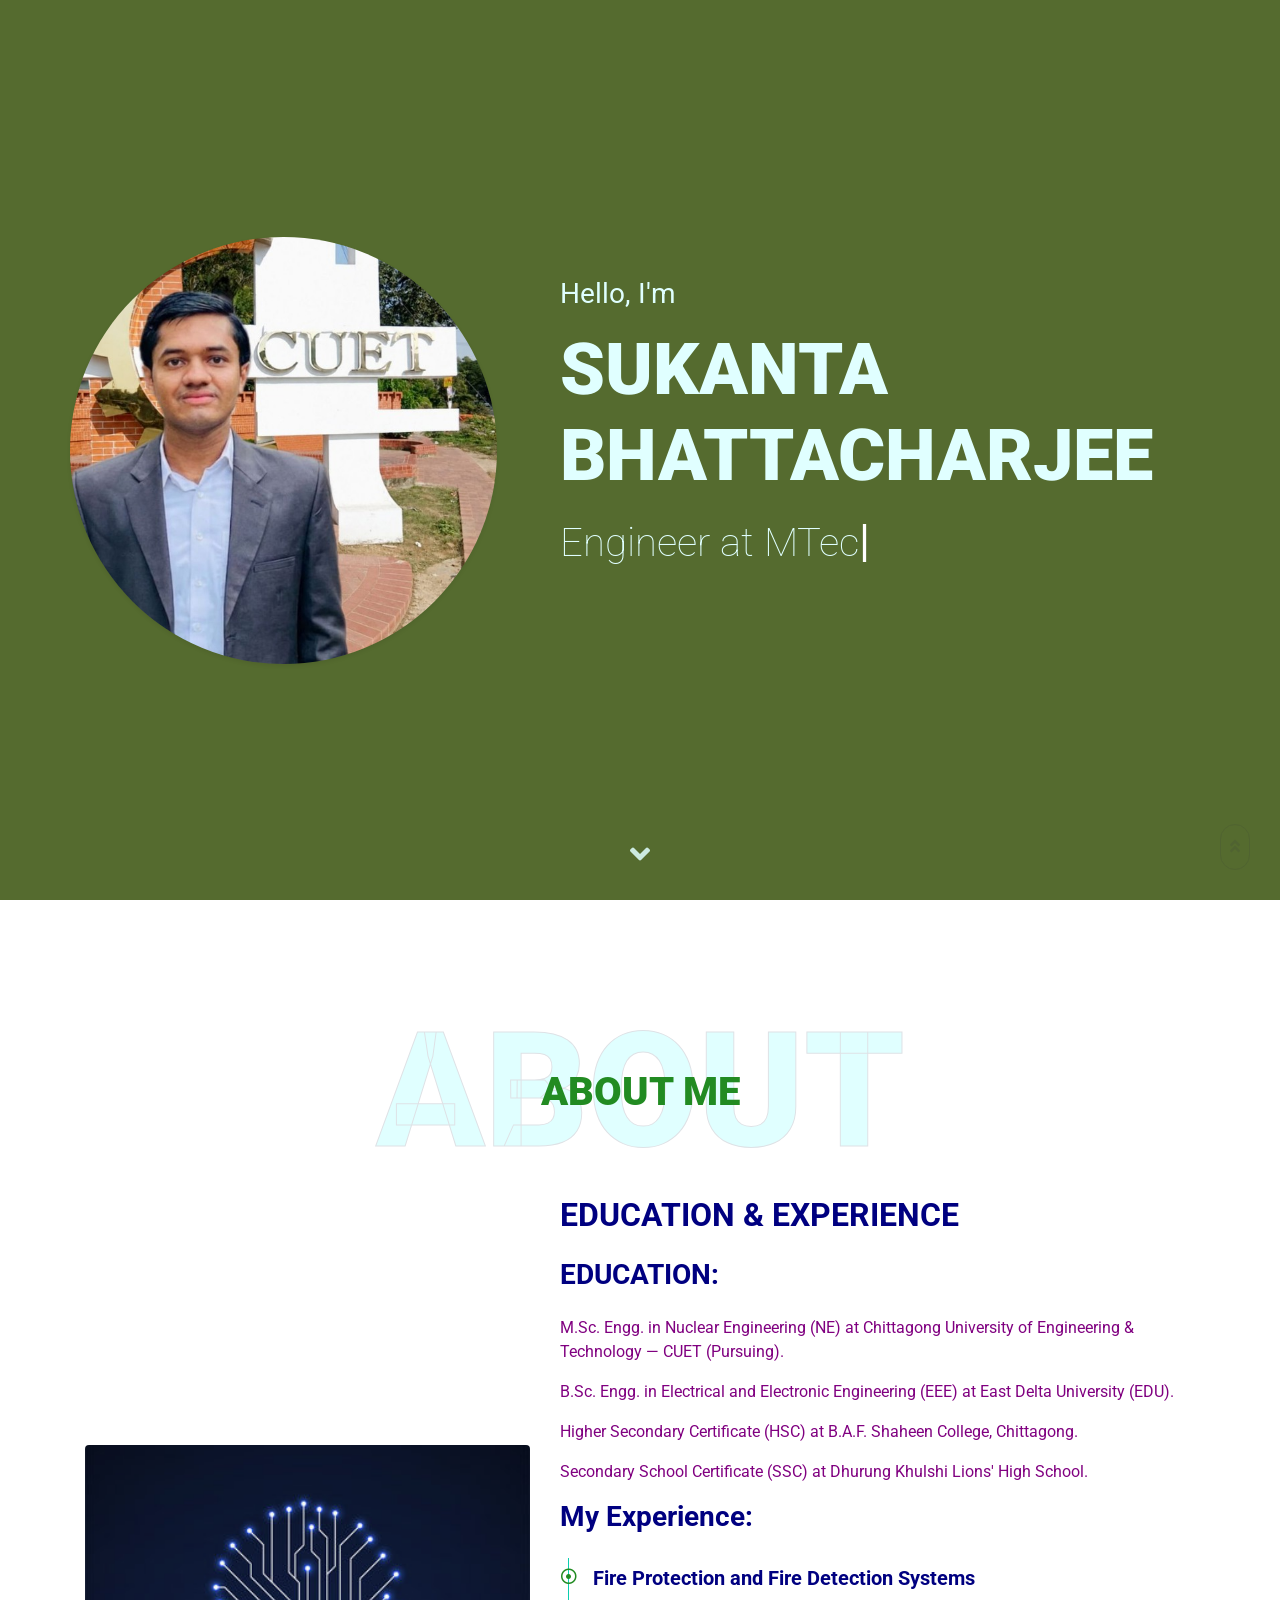
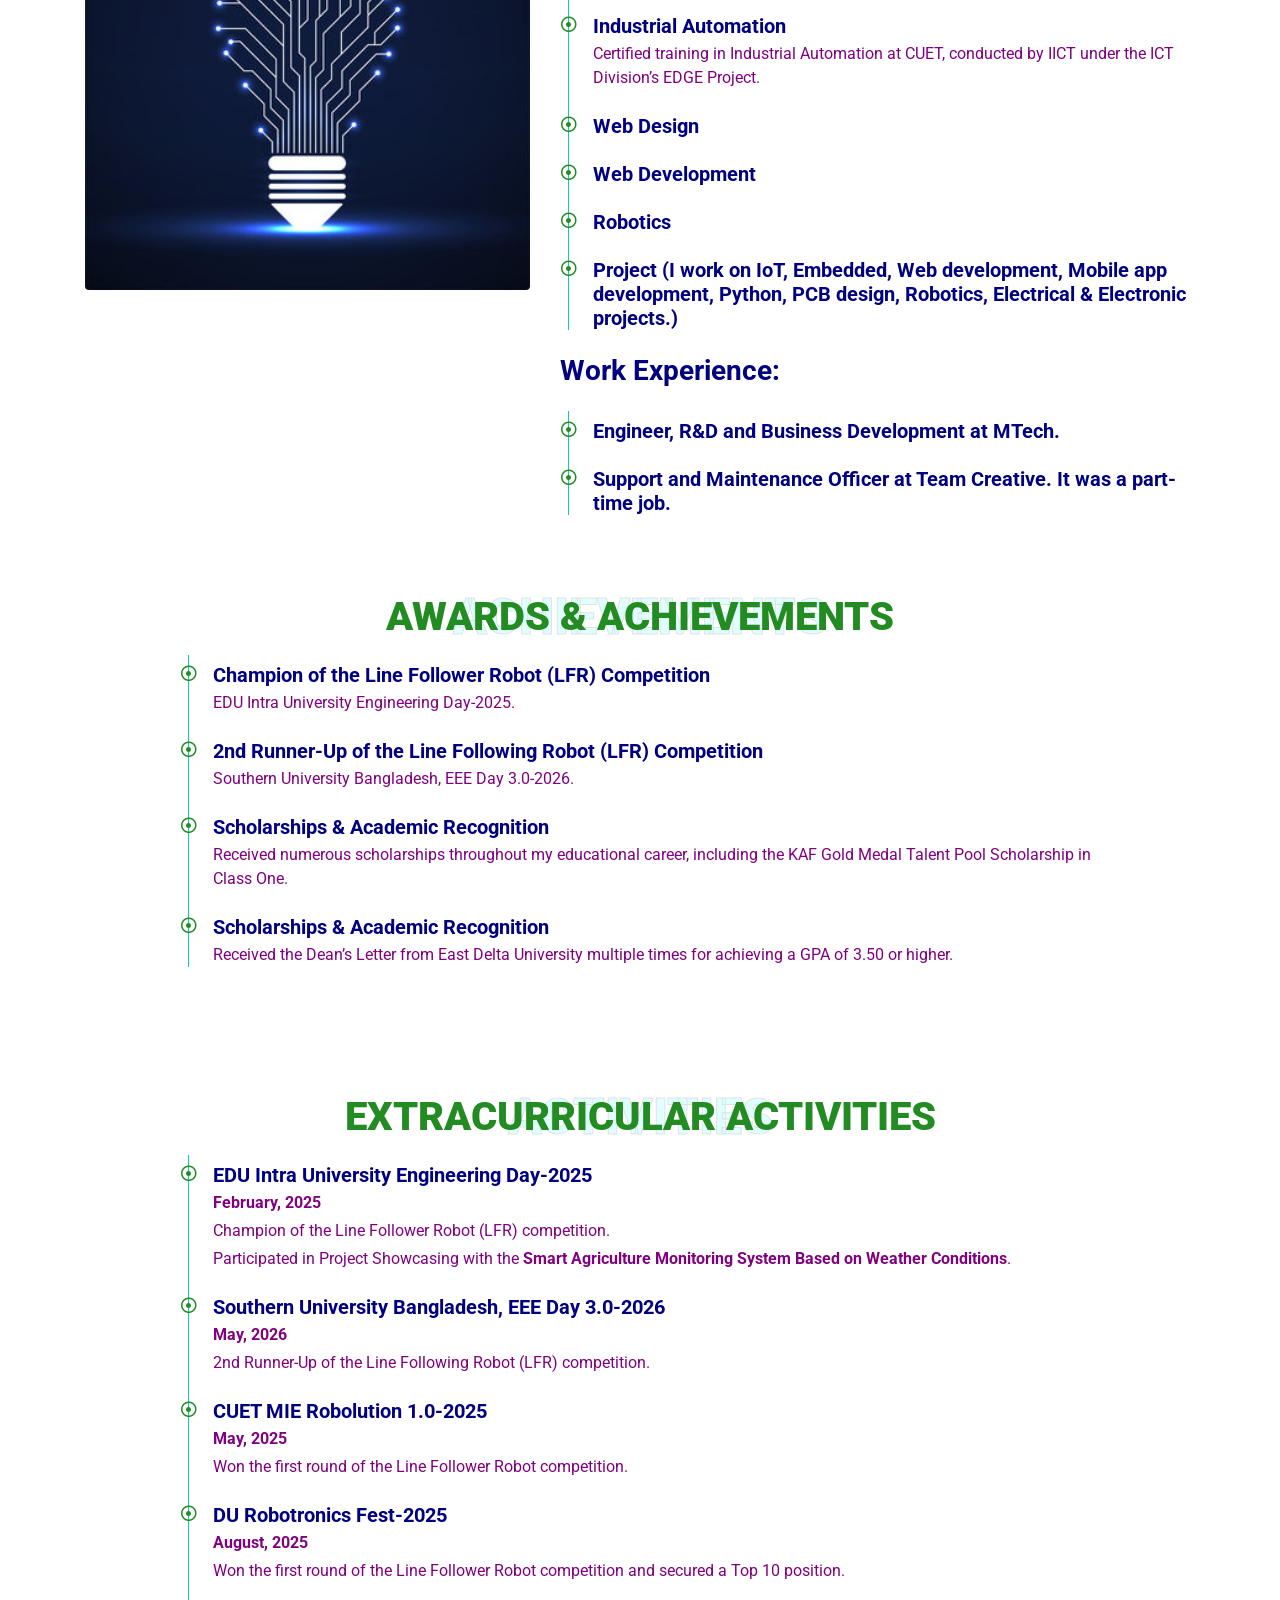
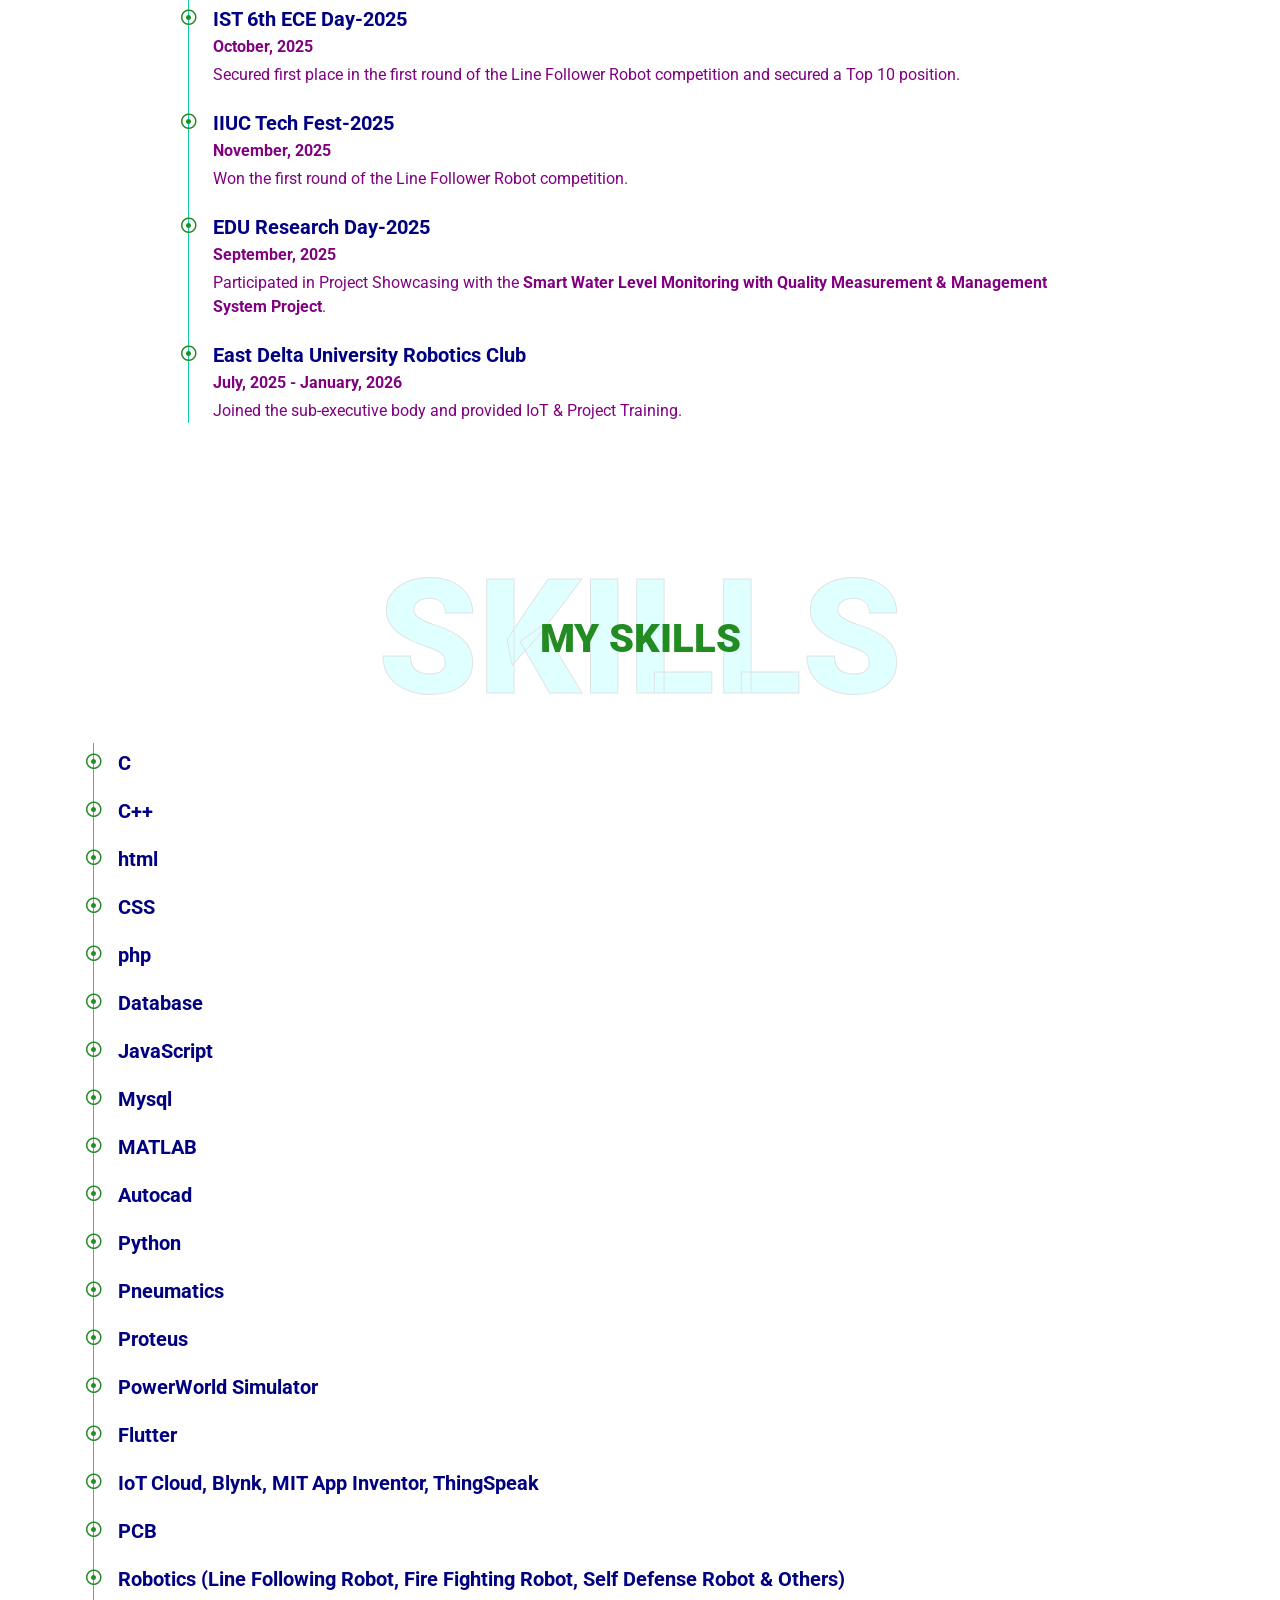
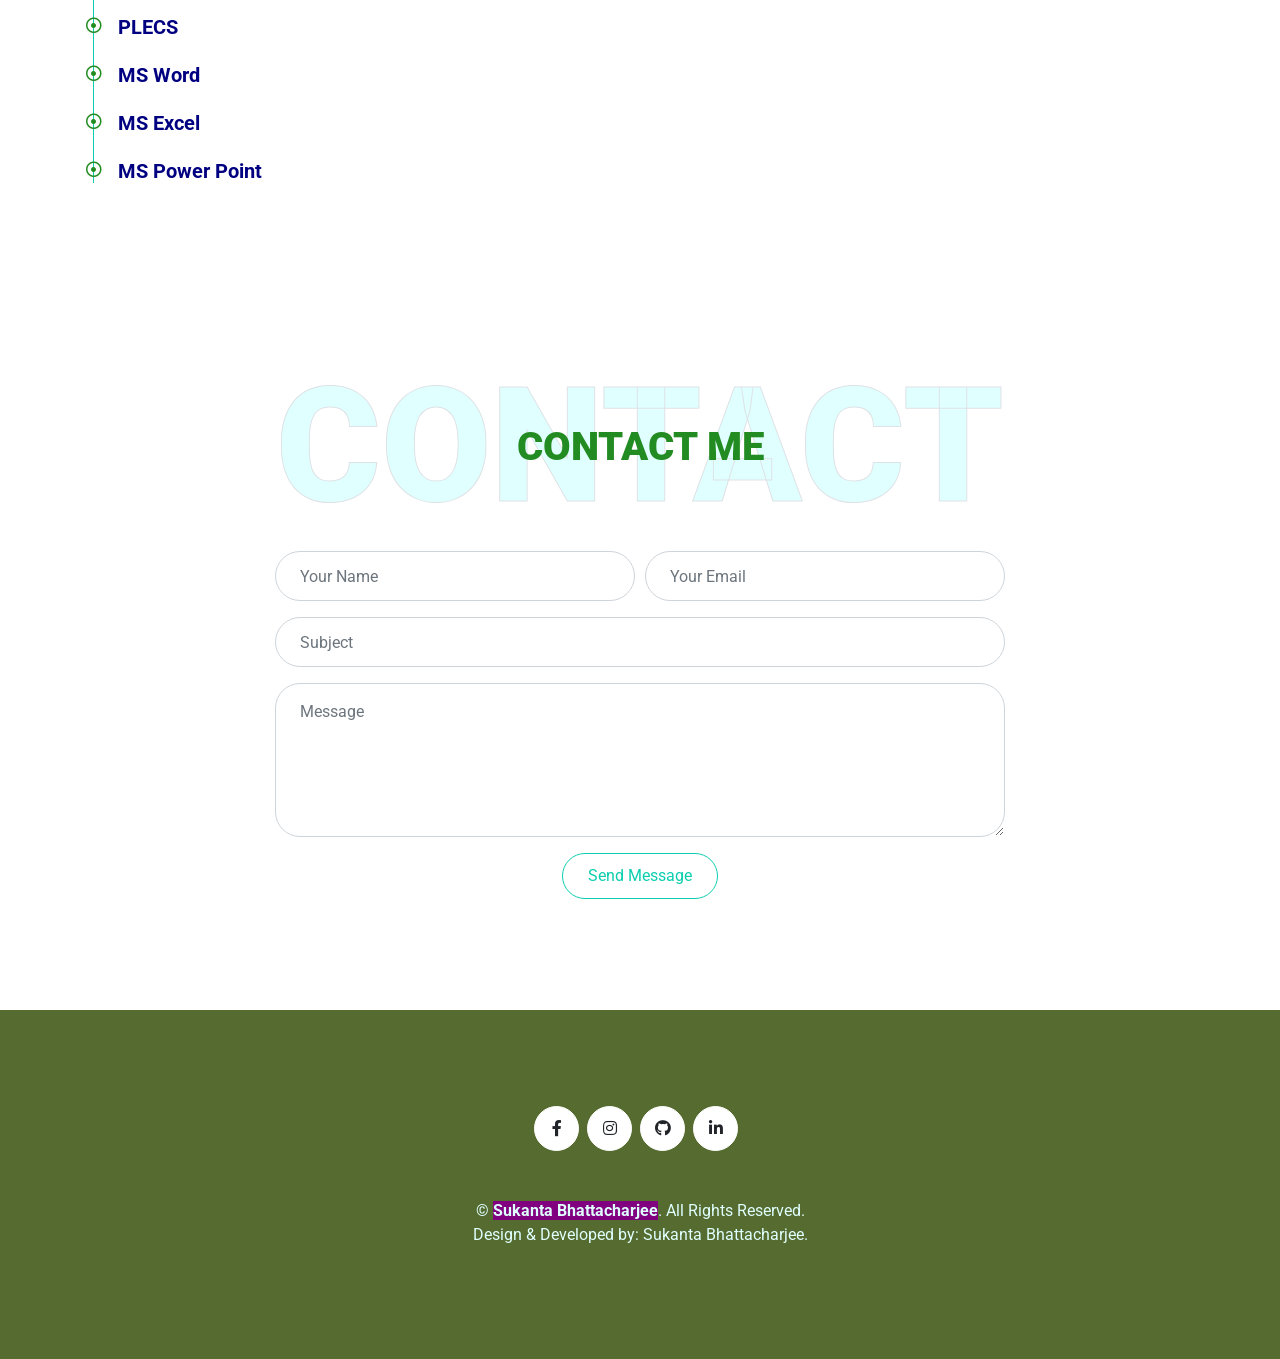
==== commit 3e940adb: "Update index.html" ====
--- a/index.html
+++ b/index.html
@@ -130,9 +130,11 @@
                             <i class="far fa-dot-circle text-primary position-absolute" style="top: 2px; left: -32px;"></i>
                             <h5 class="font-weight-bold mb-1">Industrial Automation</h5>
                             
+    <p class="mb-0">Certified training in Industrial Automation at CUET, conducted by IICT under the ICT Division’s EDGE Project.</p>
+
                         </div>
 						
-                  
+
                         <div class="position-relative mb-4">
                             <i class="far fa-dot-circle text-primary position-absolute" style="top: 2px; left: -32px;"></i>
                             <h5 class="font-weight-bold mb-1">Web Design</h5>
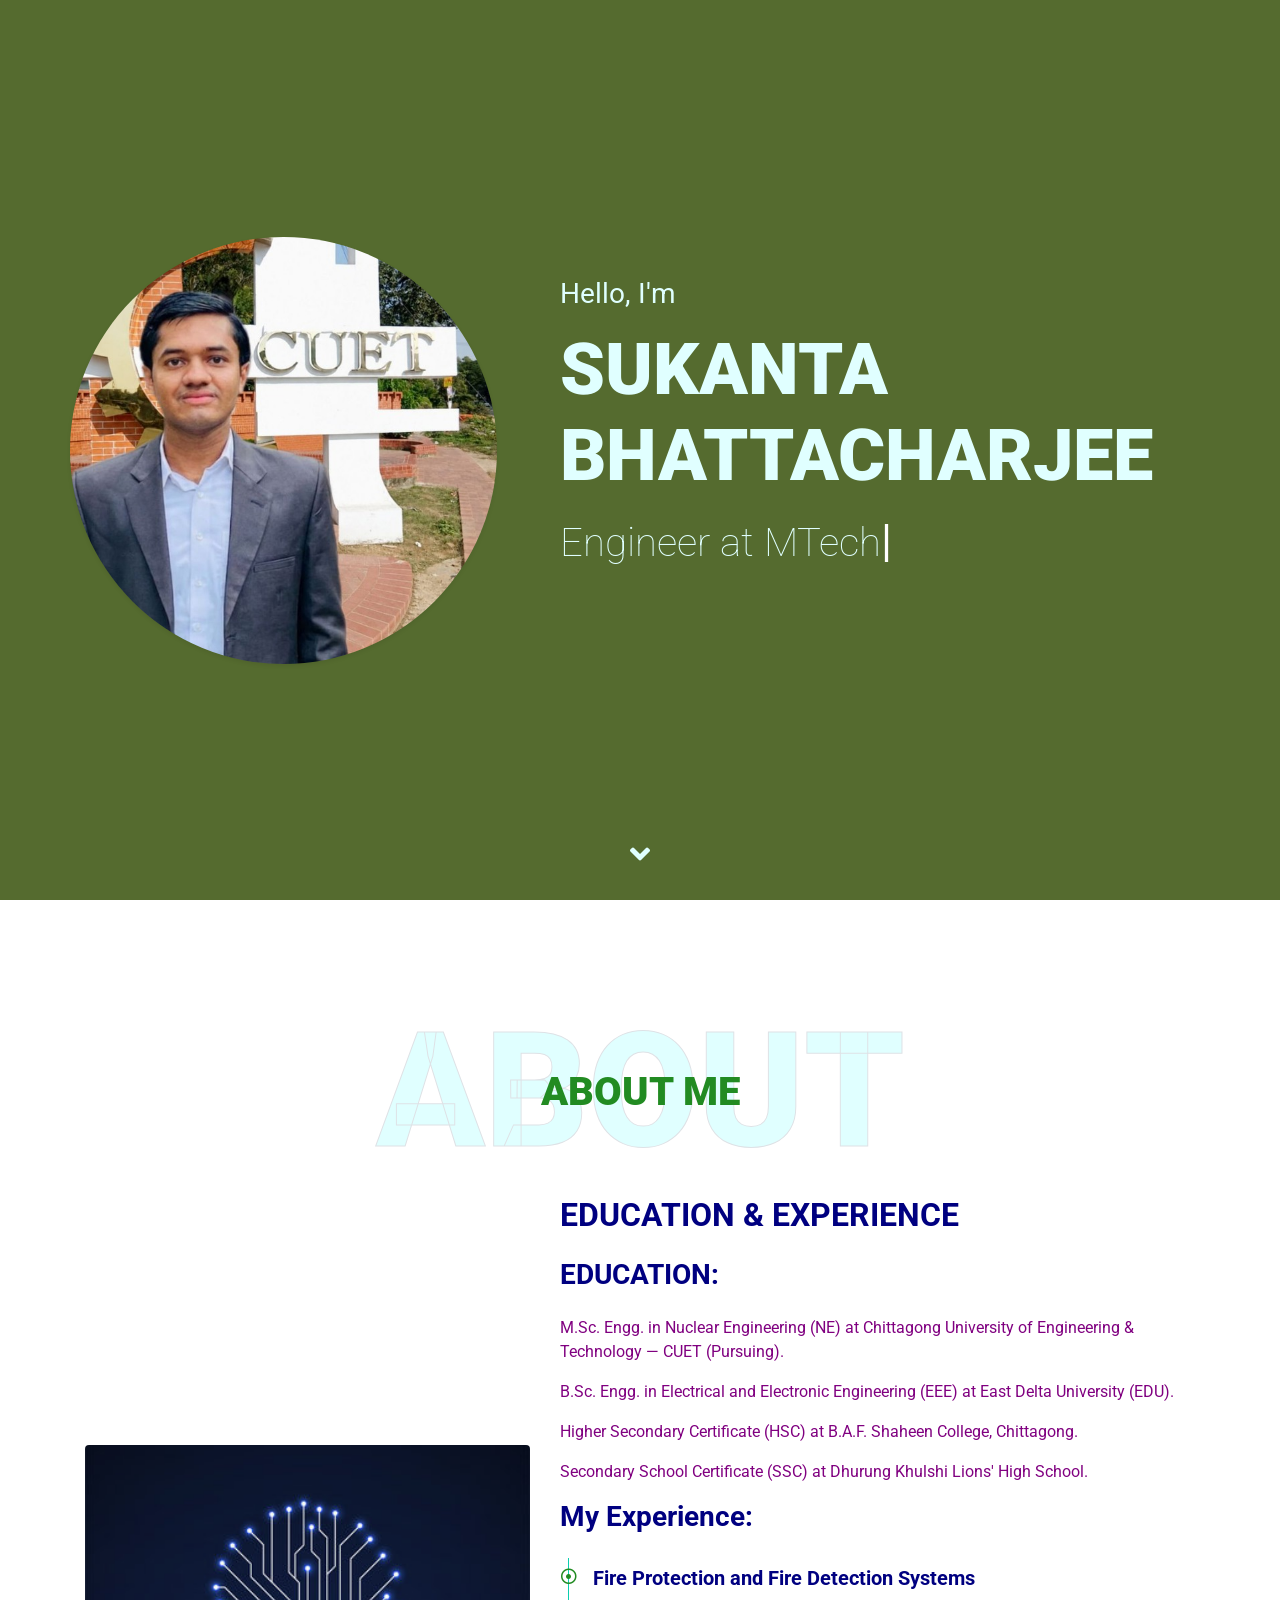
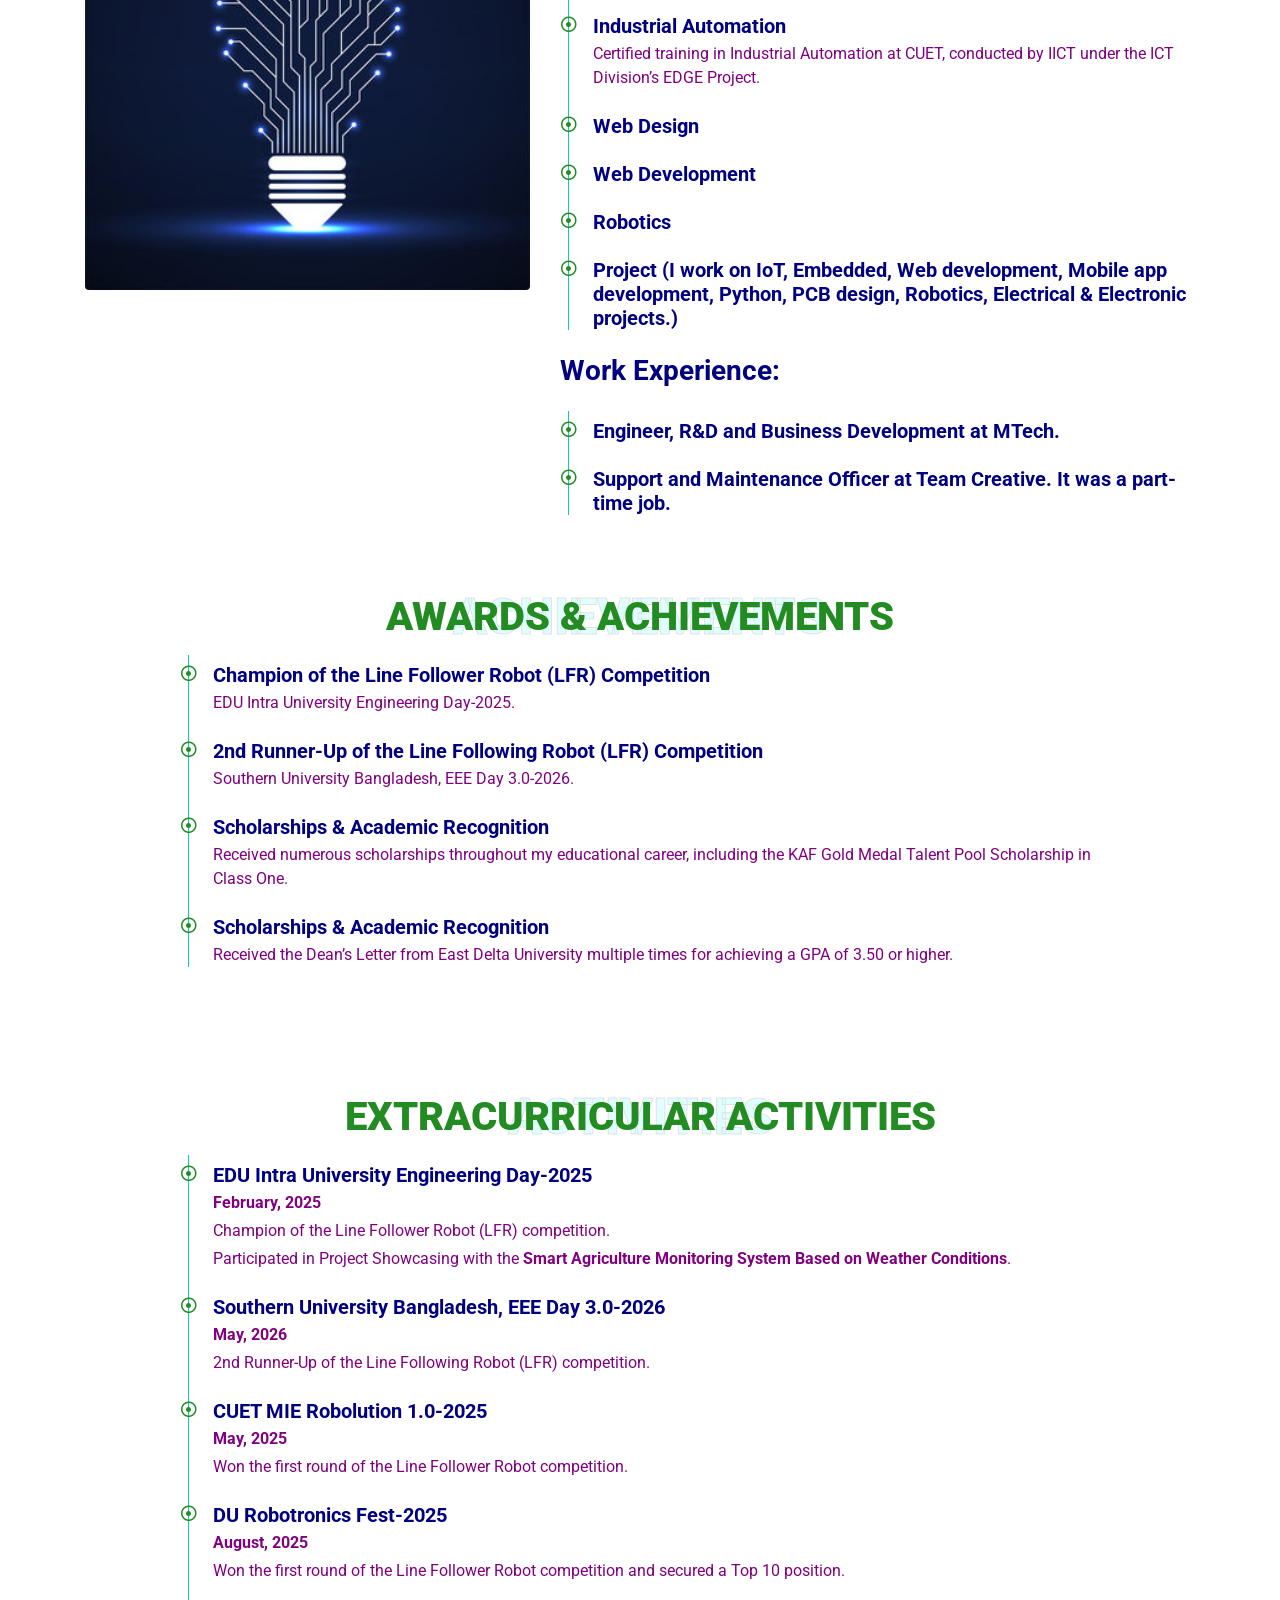
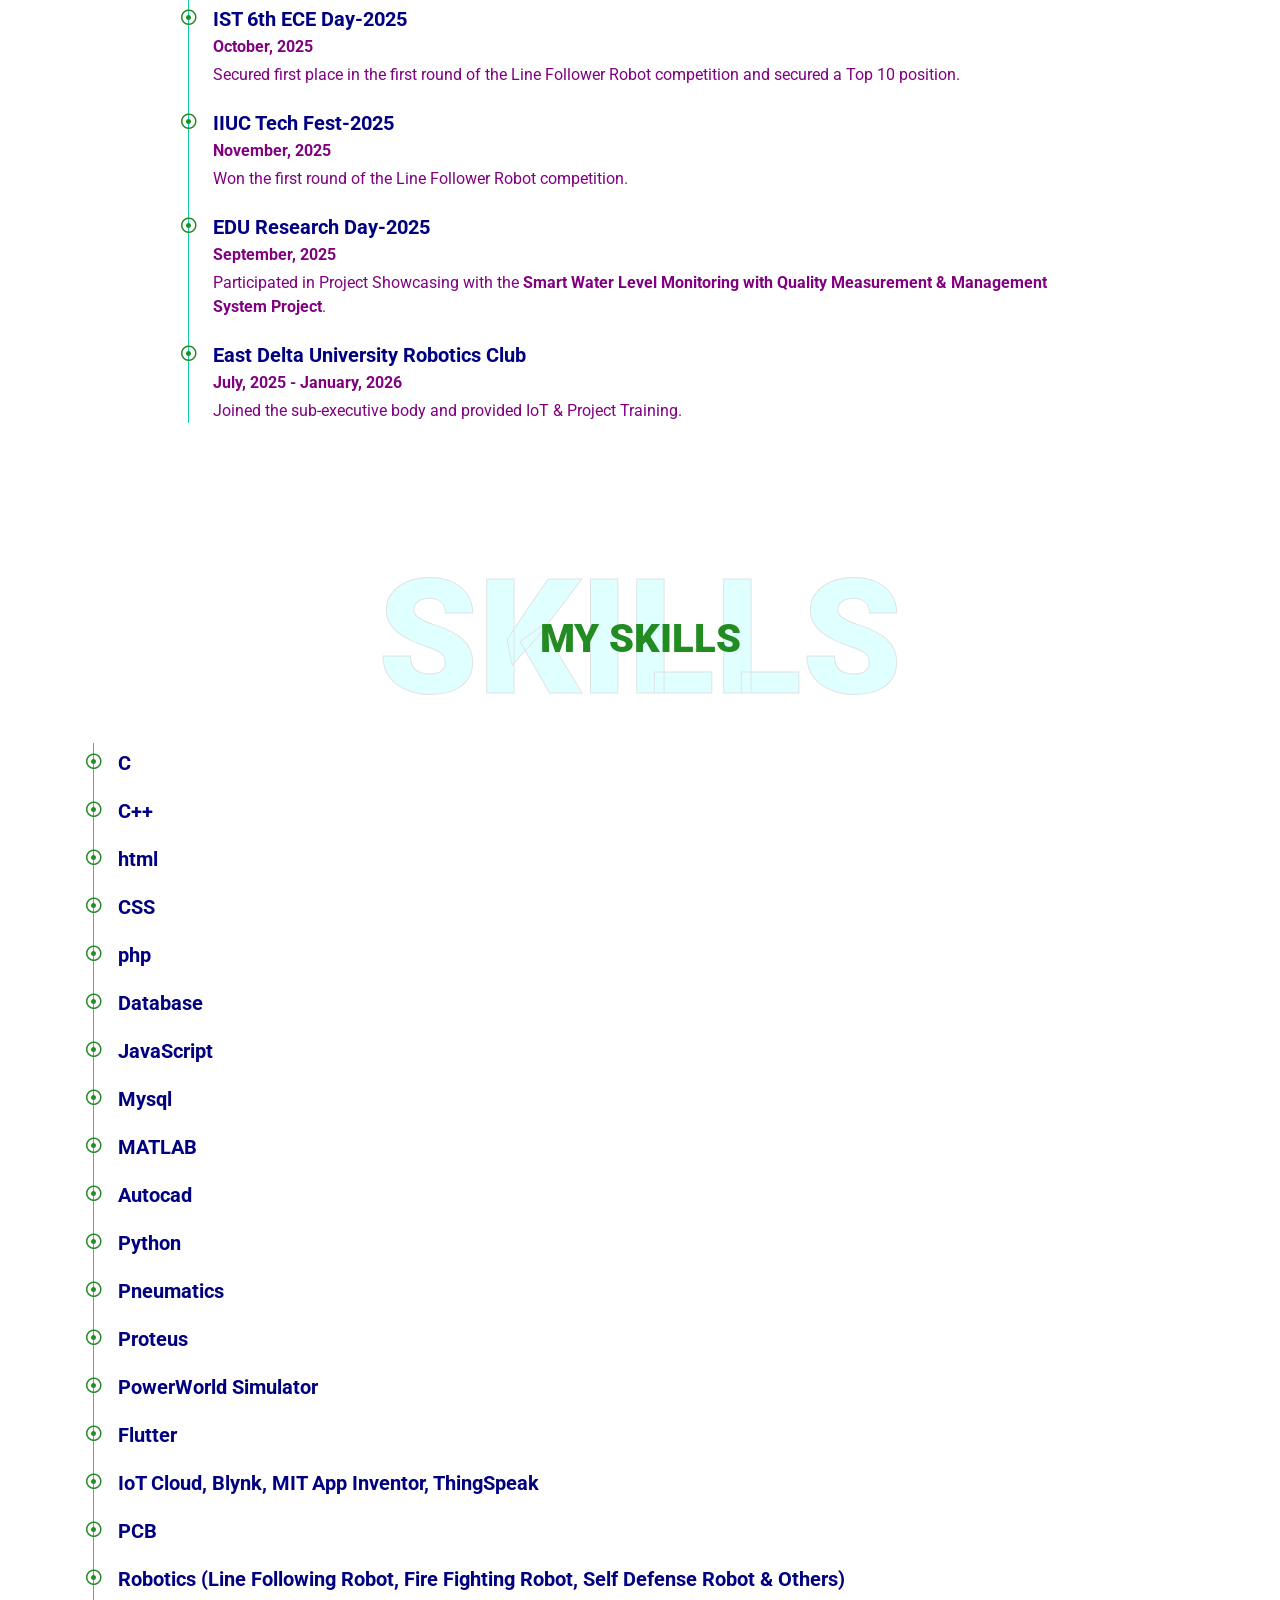
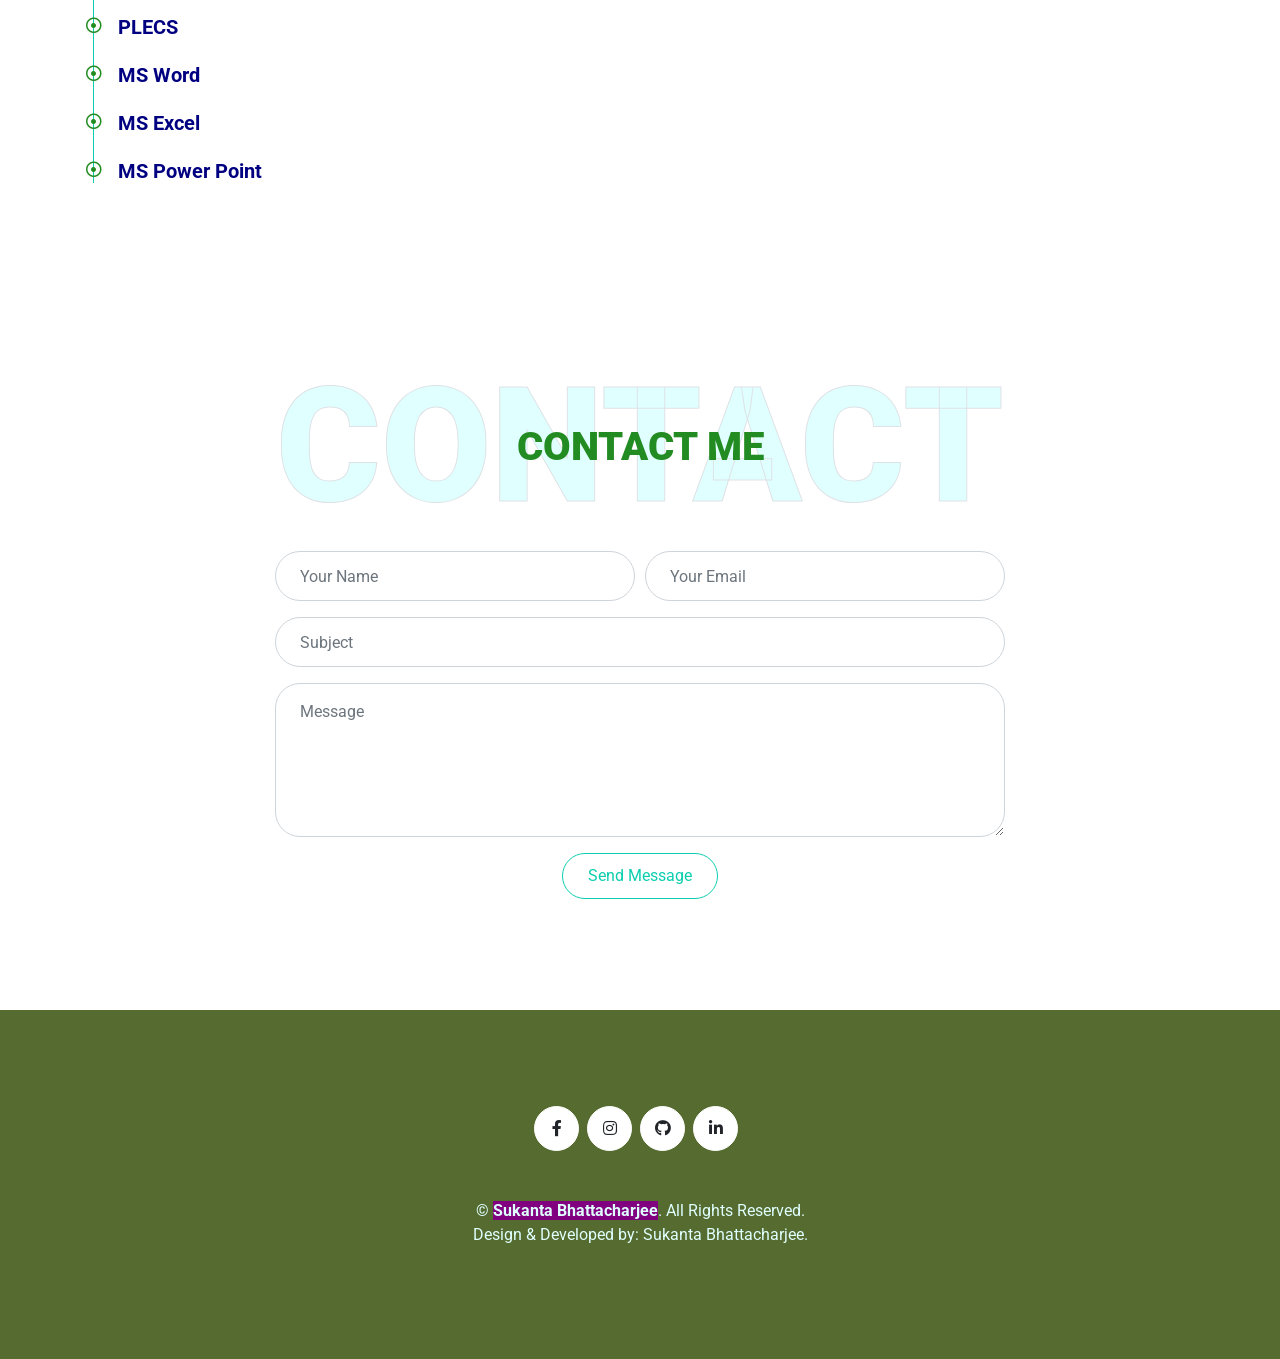
==== commit 3a2d3b06: "Update index.html" ====
--- a/index.html
+++ b/index.html
@@ -127,12 +127,10 @@
 
 						
                         <div class="position-relative mb-4">
-                            <i class="far fa-dot-circle text-primary position-absolute" style="top: 2px; left: -32px;"></i>
-                            <h5 class="font-weight-bold mb-1">Industrial Automation</h5>
-                            
+    <i class="far fa-dot-circle text-primary position-absolute" style="top: 2px; left: -32px;"></i>
+    <h5 class="font-weight-bold mb-1">Industrial Automation</h5>
     <p class="mb-0">Certified training in Industrial Automation at CUET, conducted by IICT under the ICT Division’s EDGE Project.</p>
-
-                        </div>
+</div>
 						
 
                         <div class="position-relative mb-4">
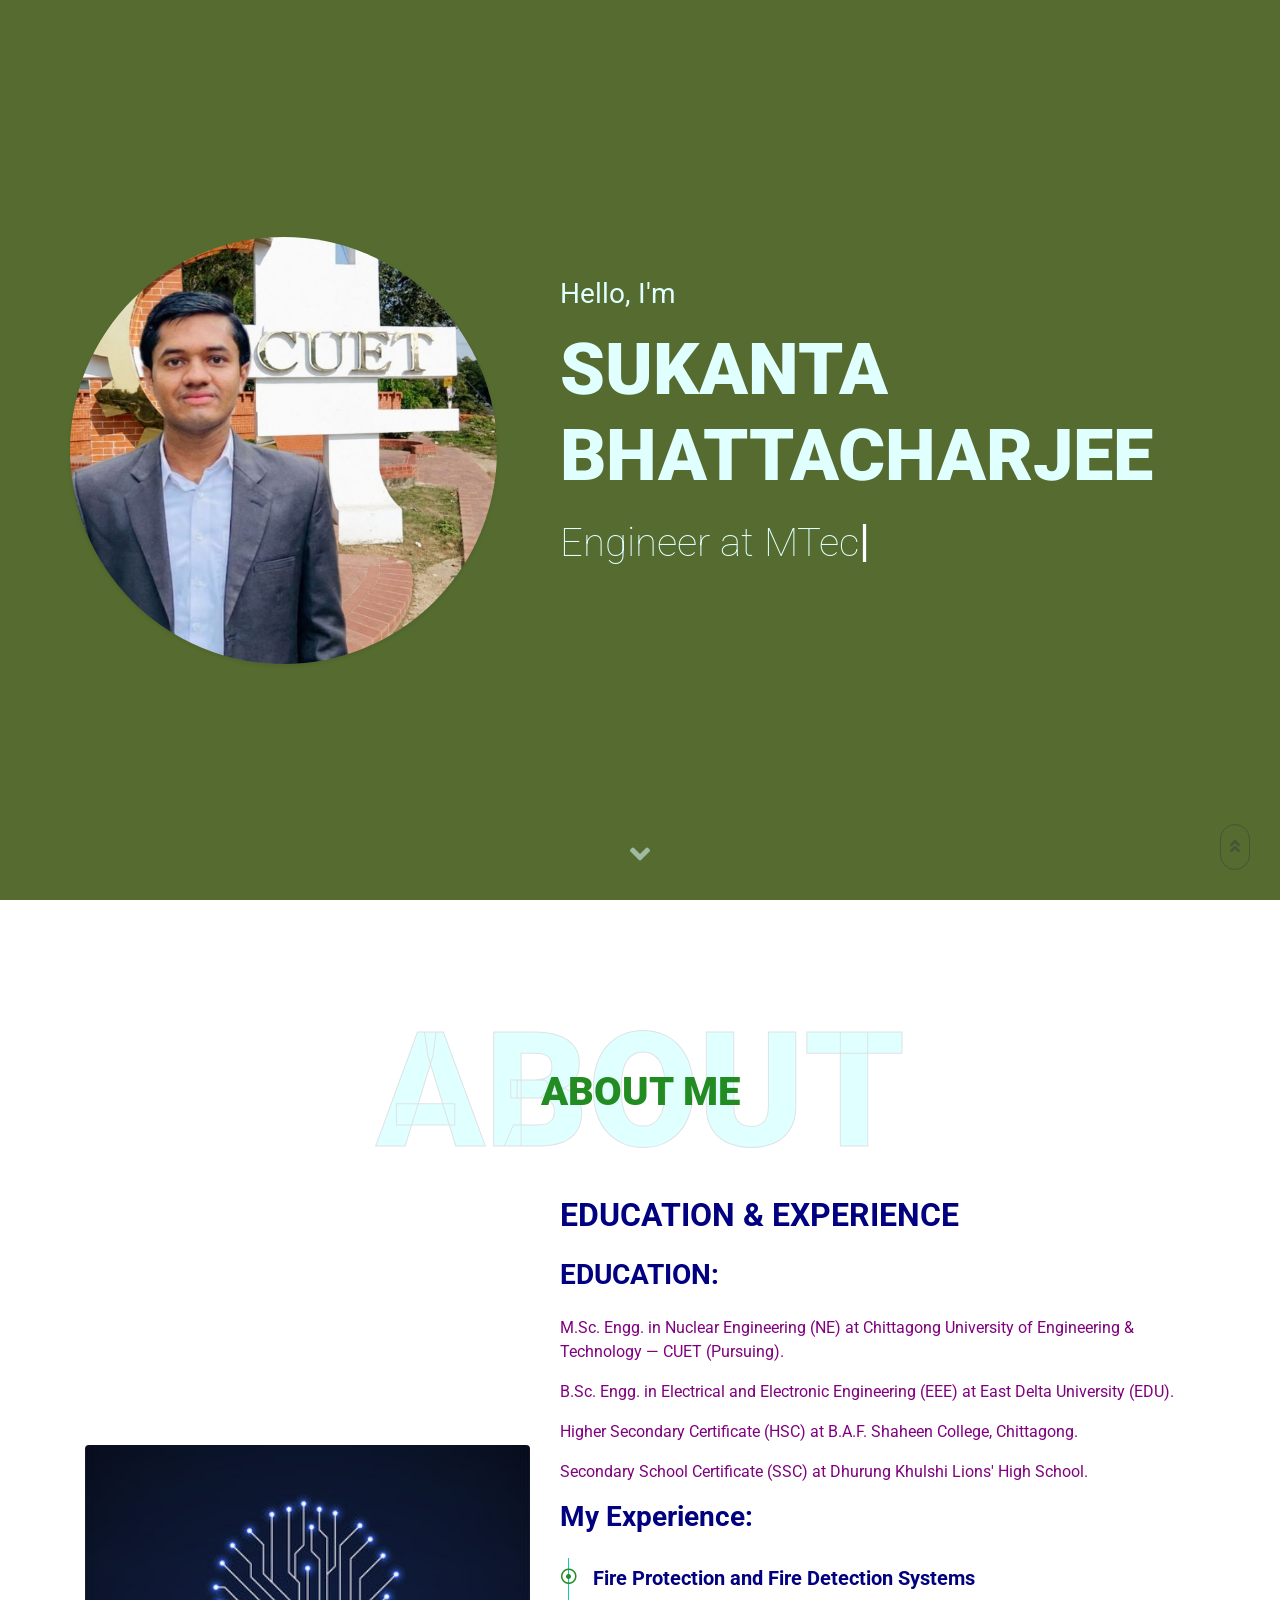
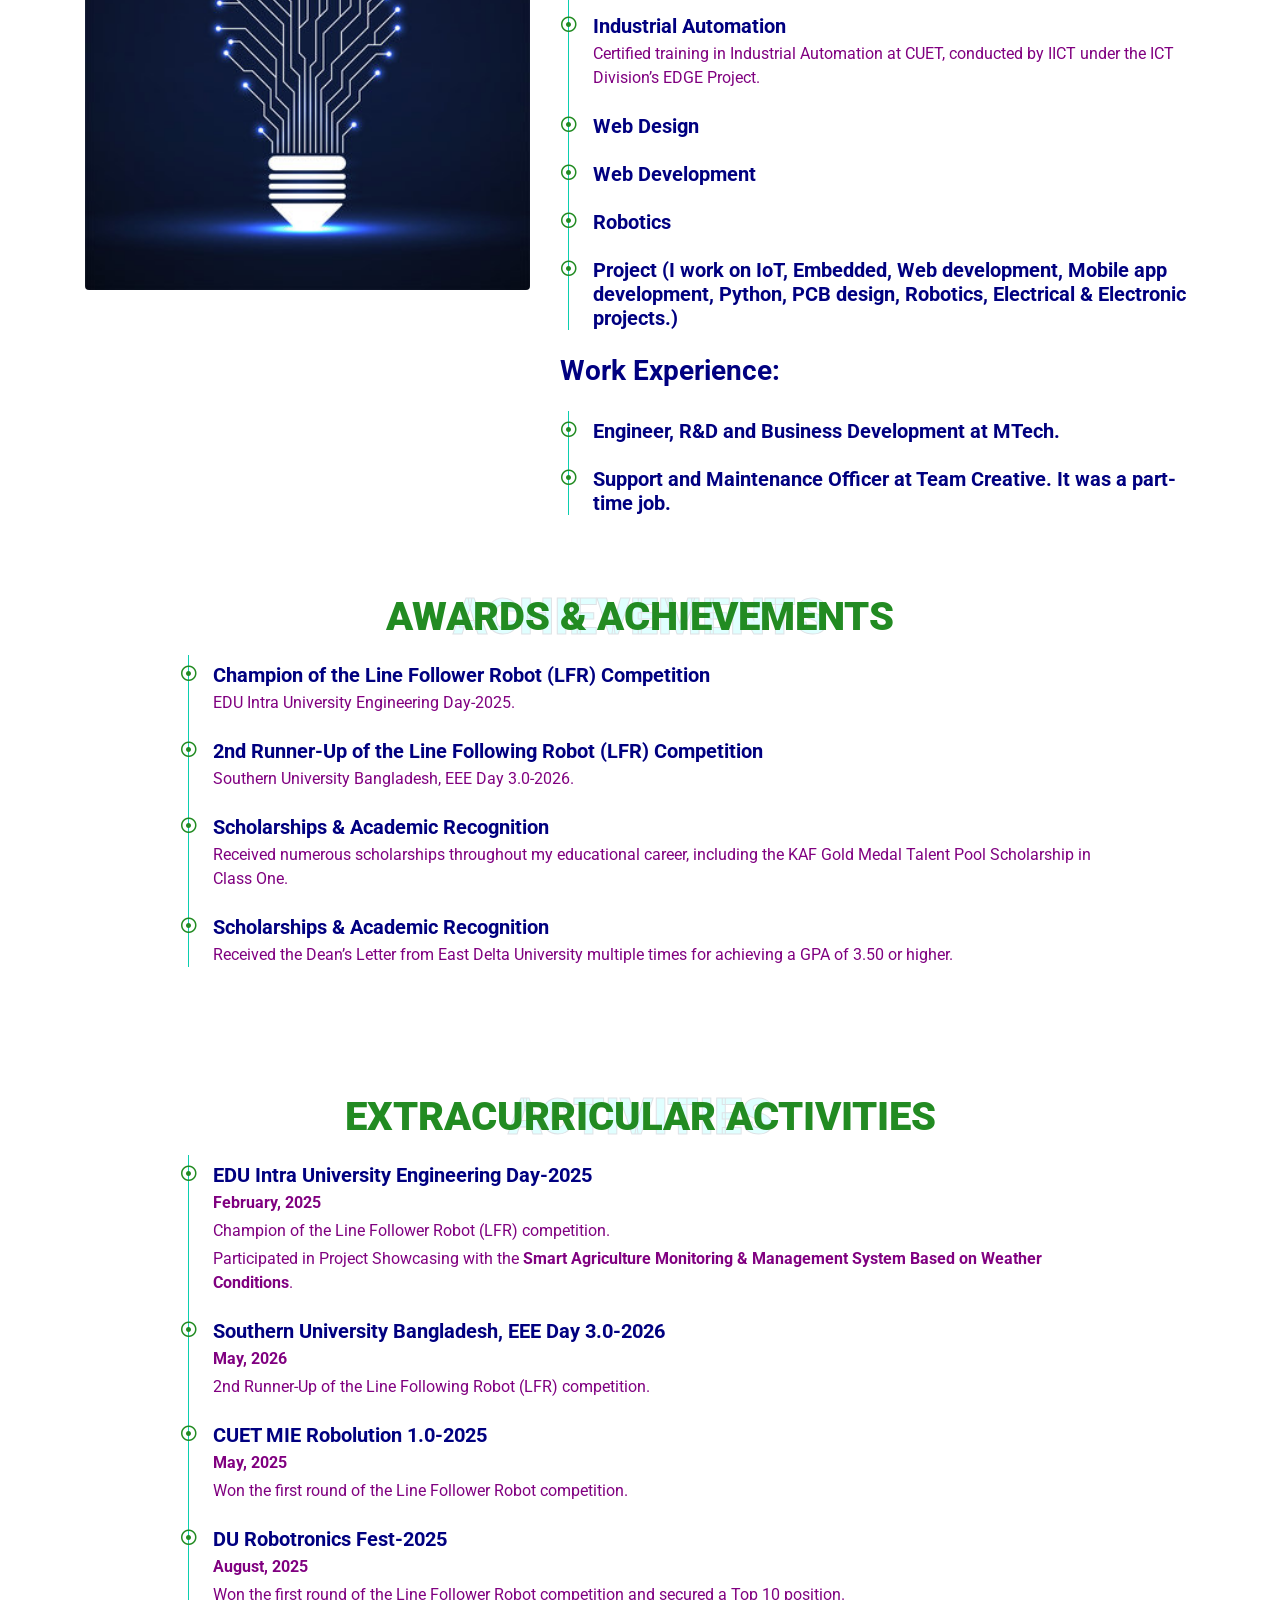
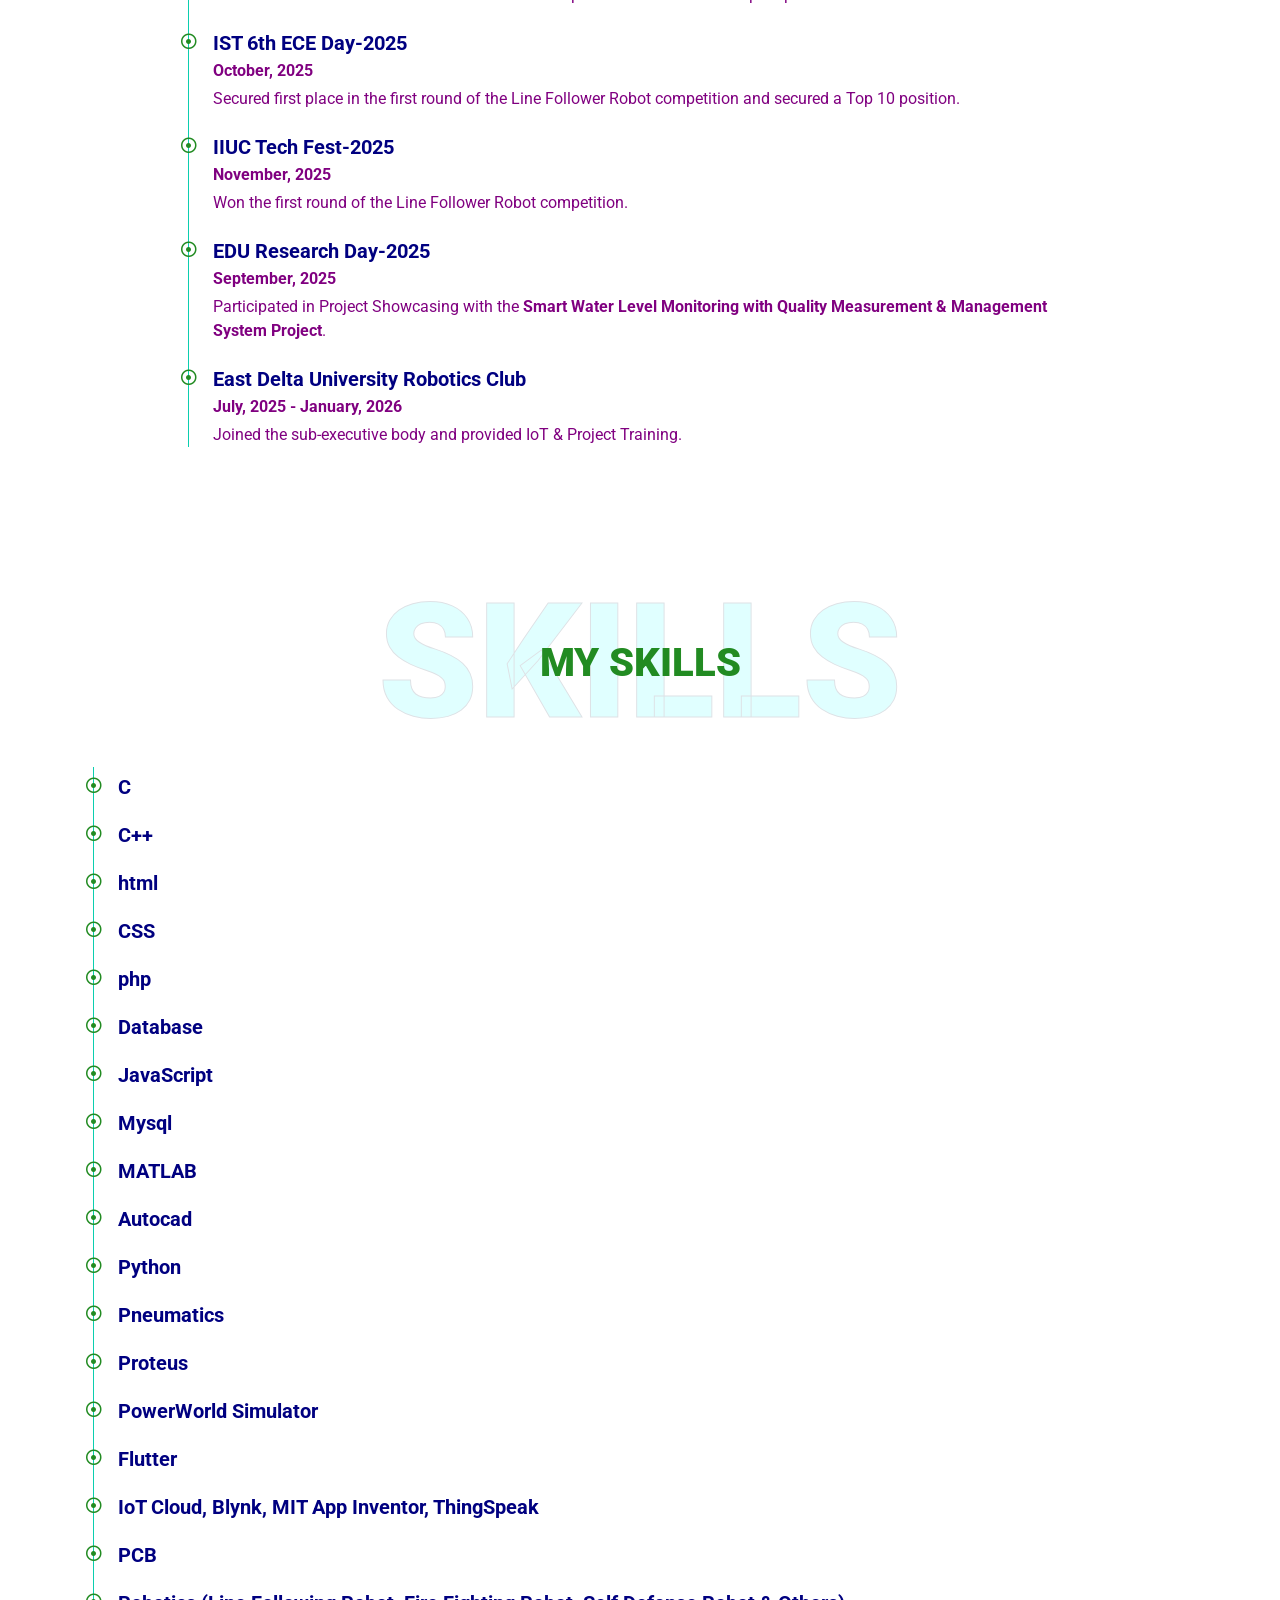
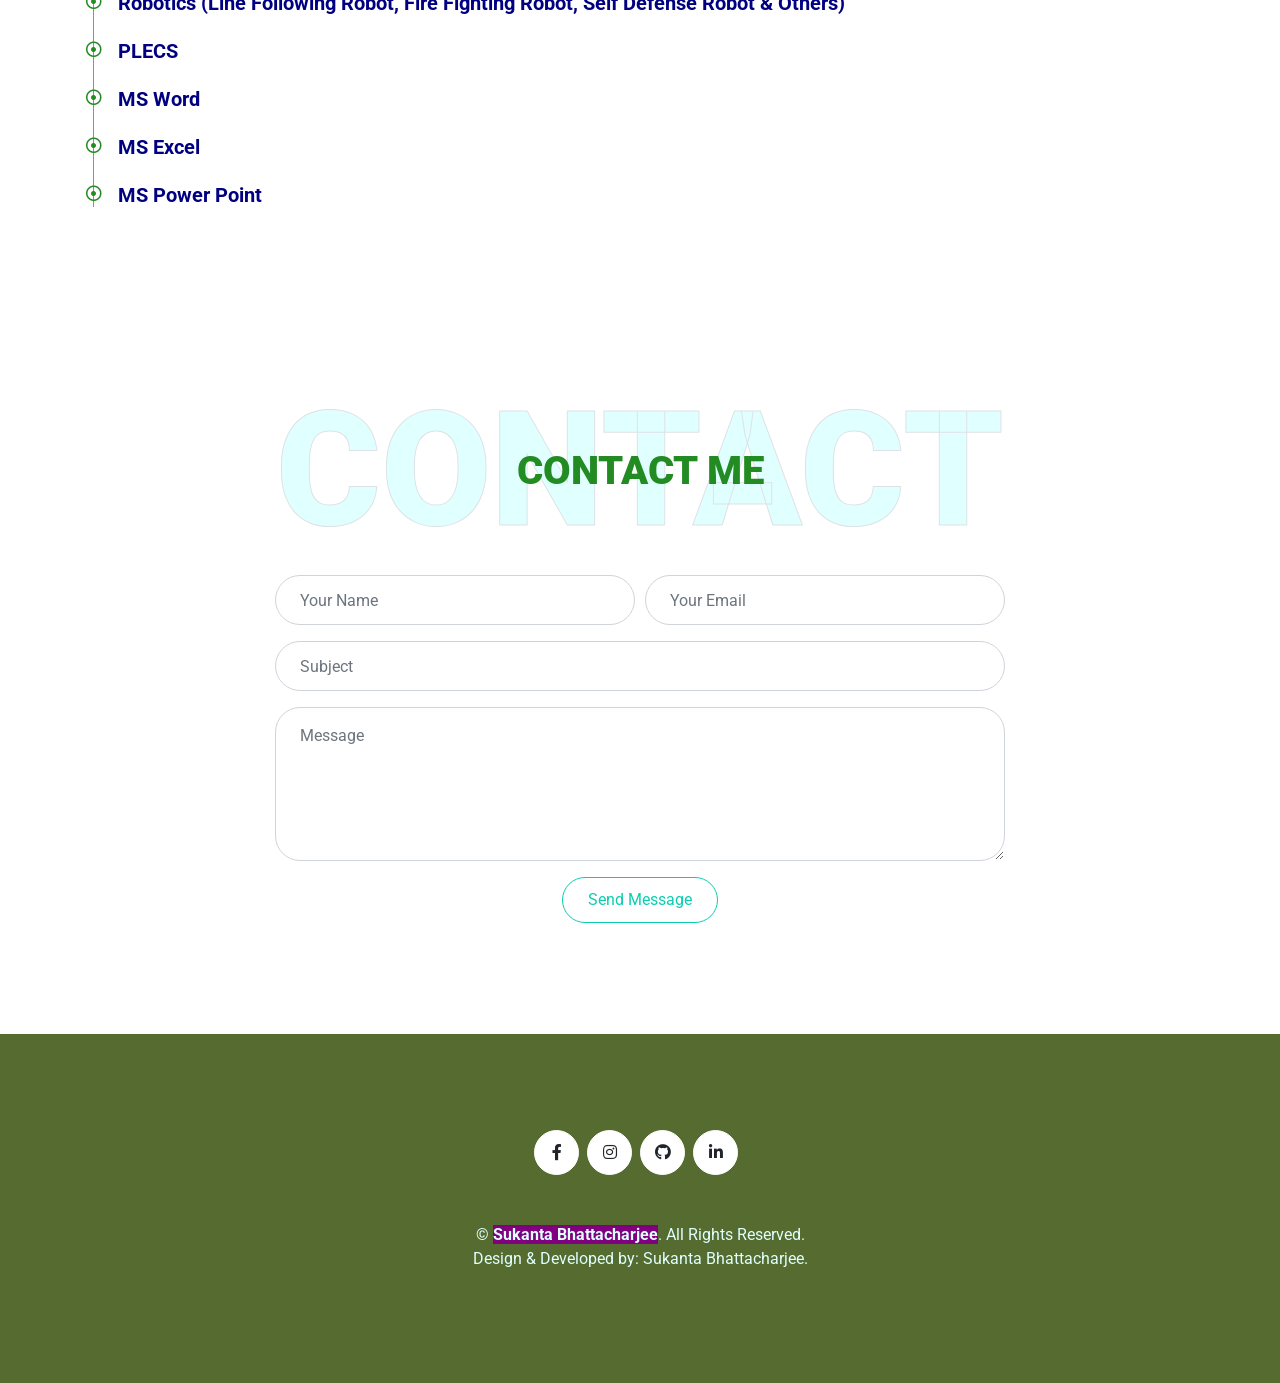
==== commit 57d33e42: "Update index.html" ====
--- a/index.html
+++ b/index.html
@@ -241,7 +241,7 @@
                             <h5 class="font-weight-bold mb-1">EDU Intra University Engineering Day-2025</h5>
                             <p class="mb-1"><strong>February, 2025</strong></p>
                             <p class="mb-1">Champion of the Line Follower Robot (LFR) competition.</p>
-                            <p class="mb-0">Participated in Project Showcasing with the <strong>Smart Agriculture Monitoring System Based on Weather Conditions</strong>.</p>
+                            <p class="mb-0">Participated in Project Showcasing with the <strong>Smart Agriculture Monitoring & Management System Based on Weather Conditions</strong>.</p>
                         </div>
 
                         <div class="position-relative mb-4">
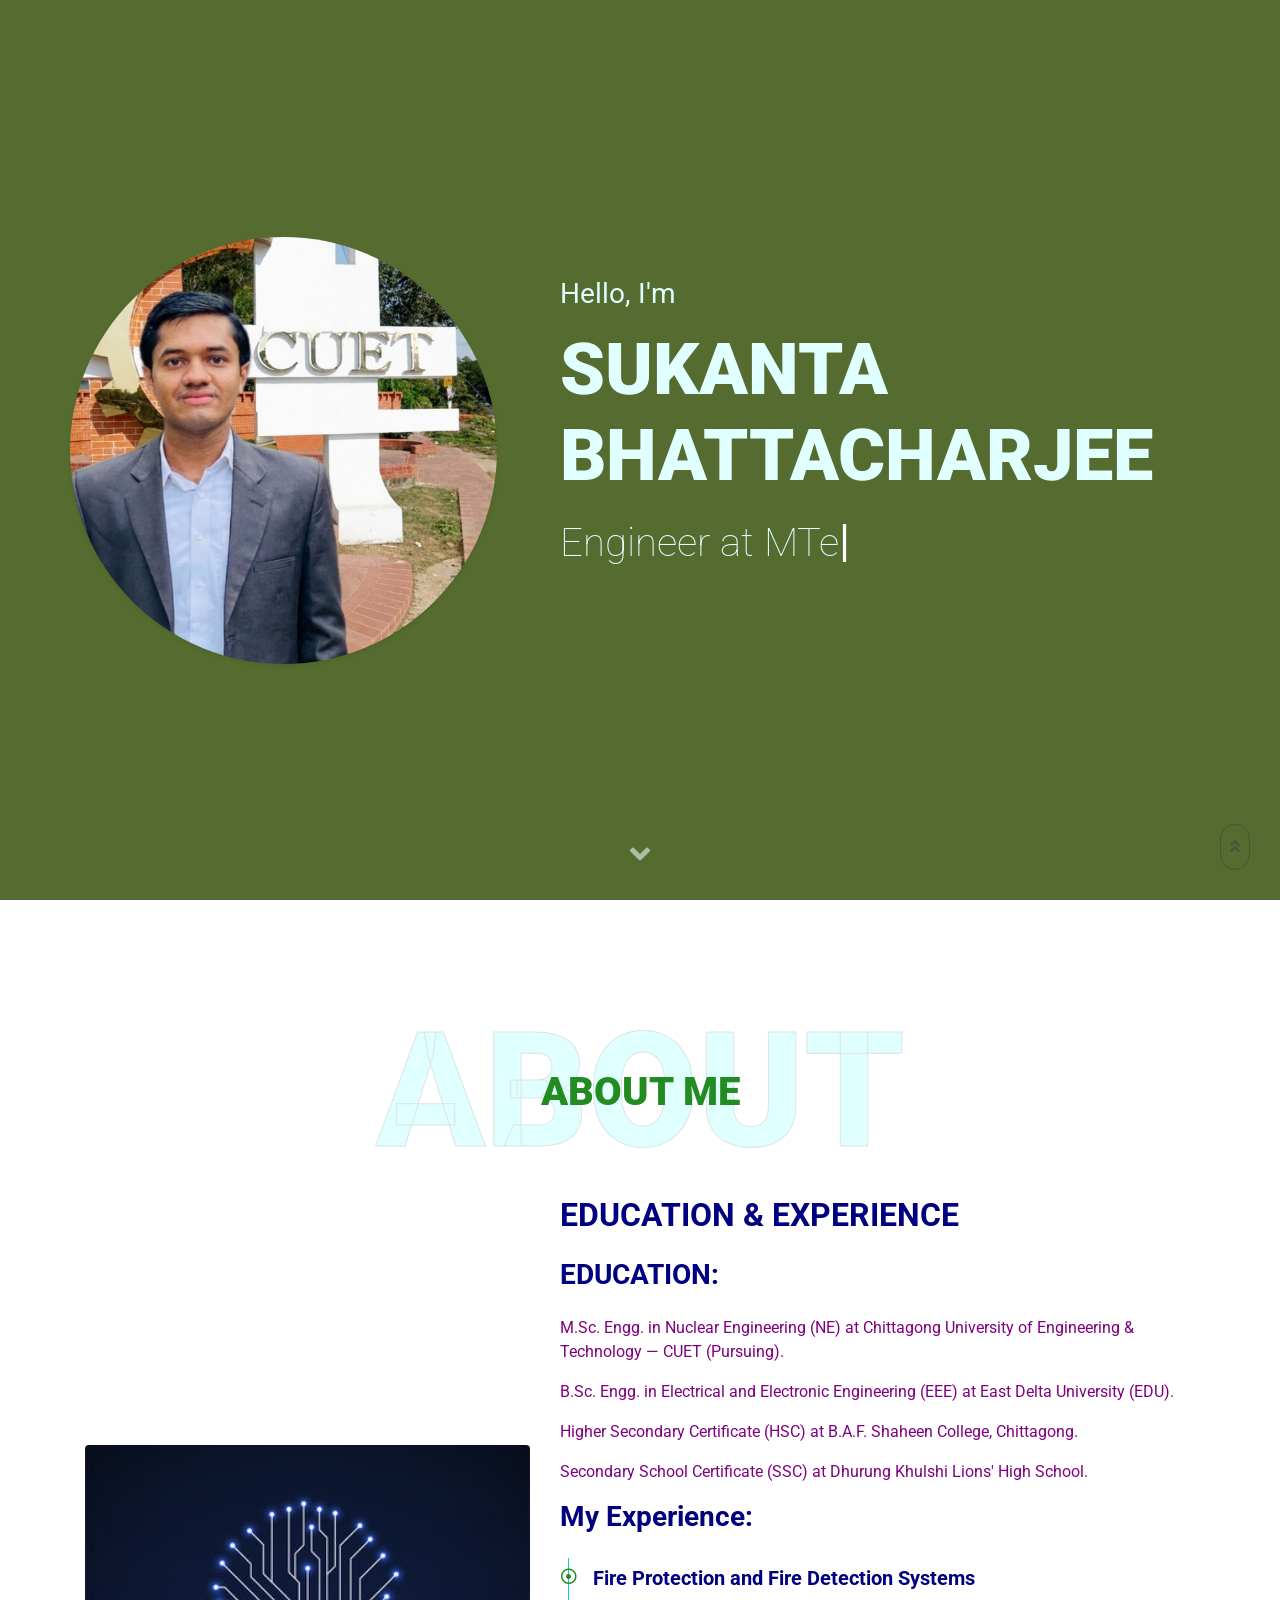
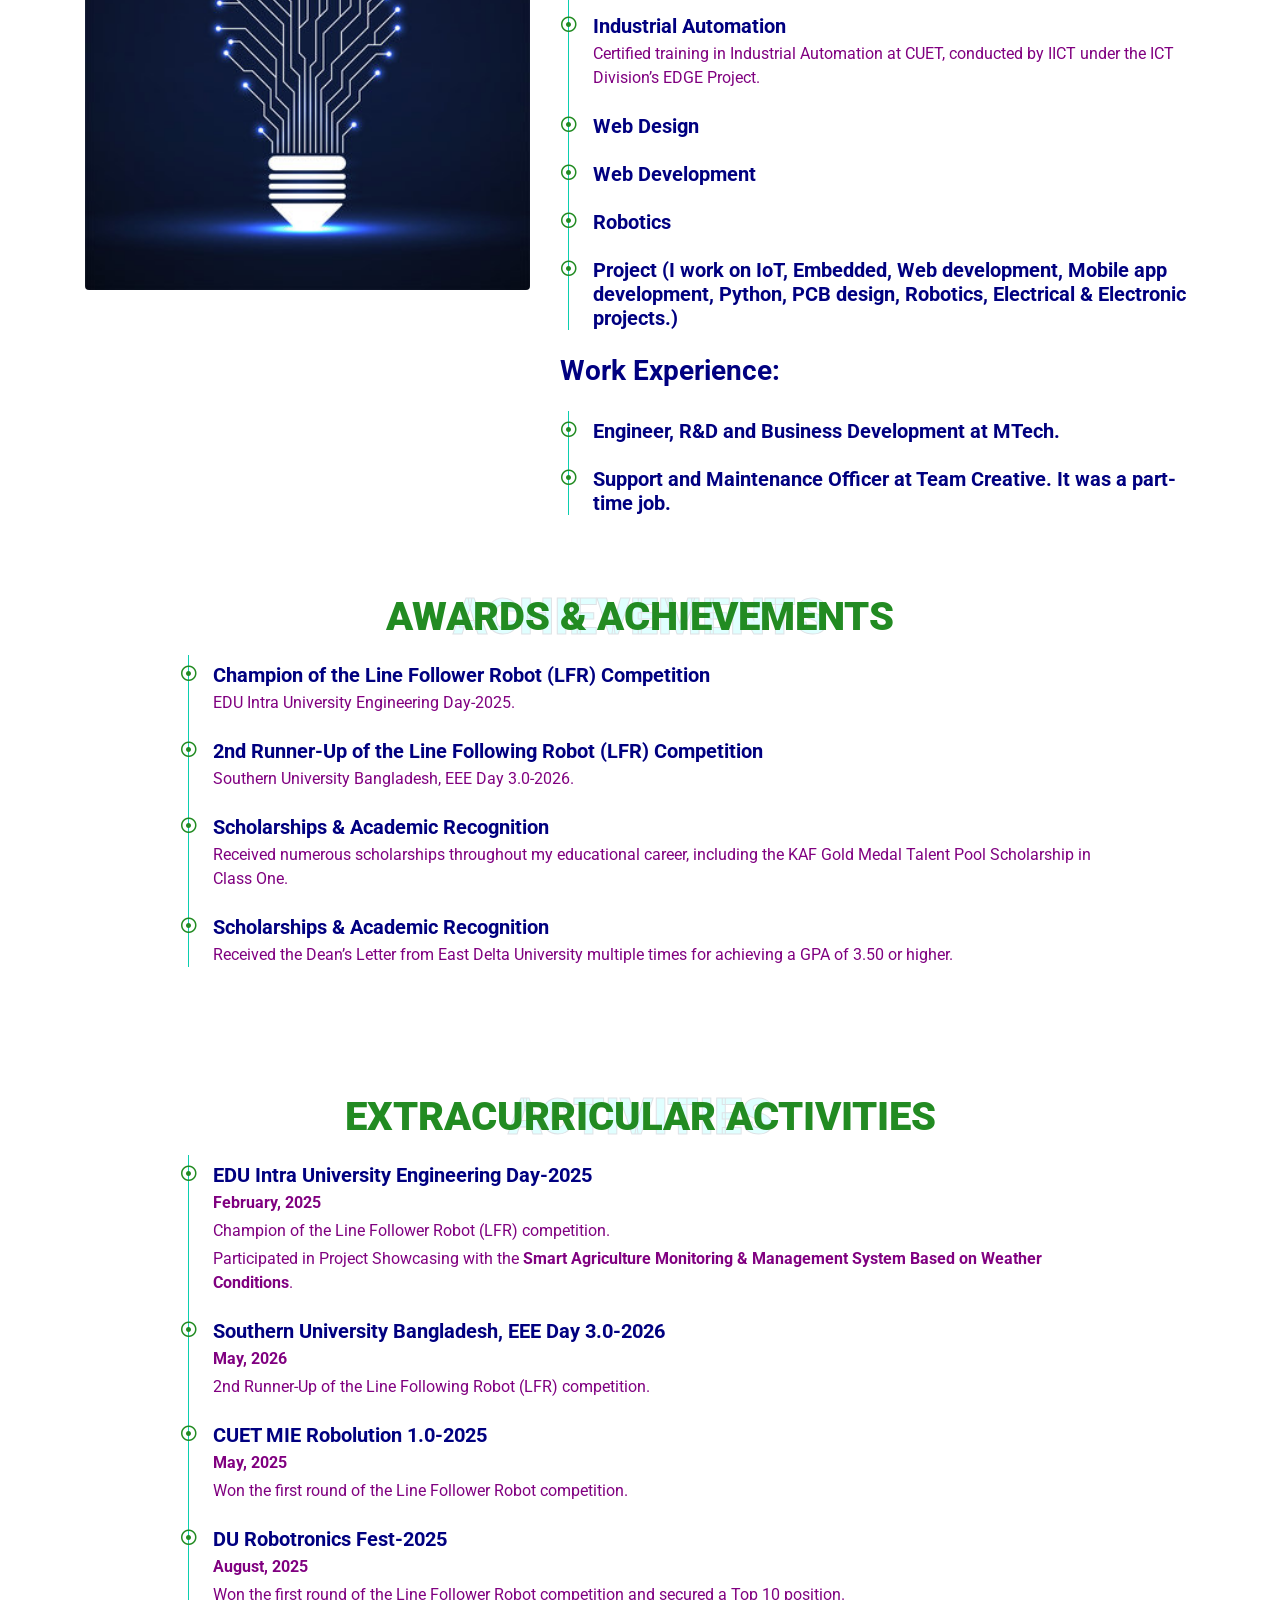
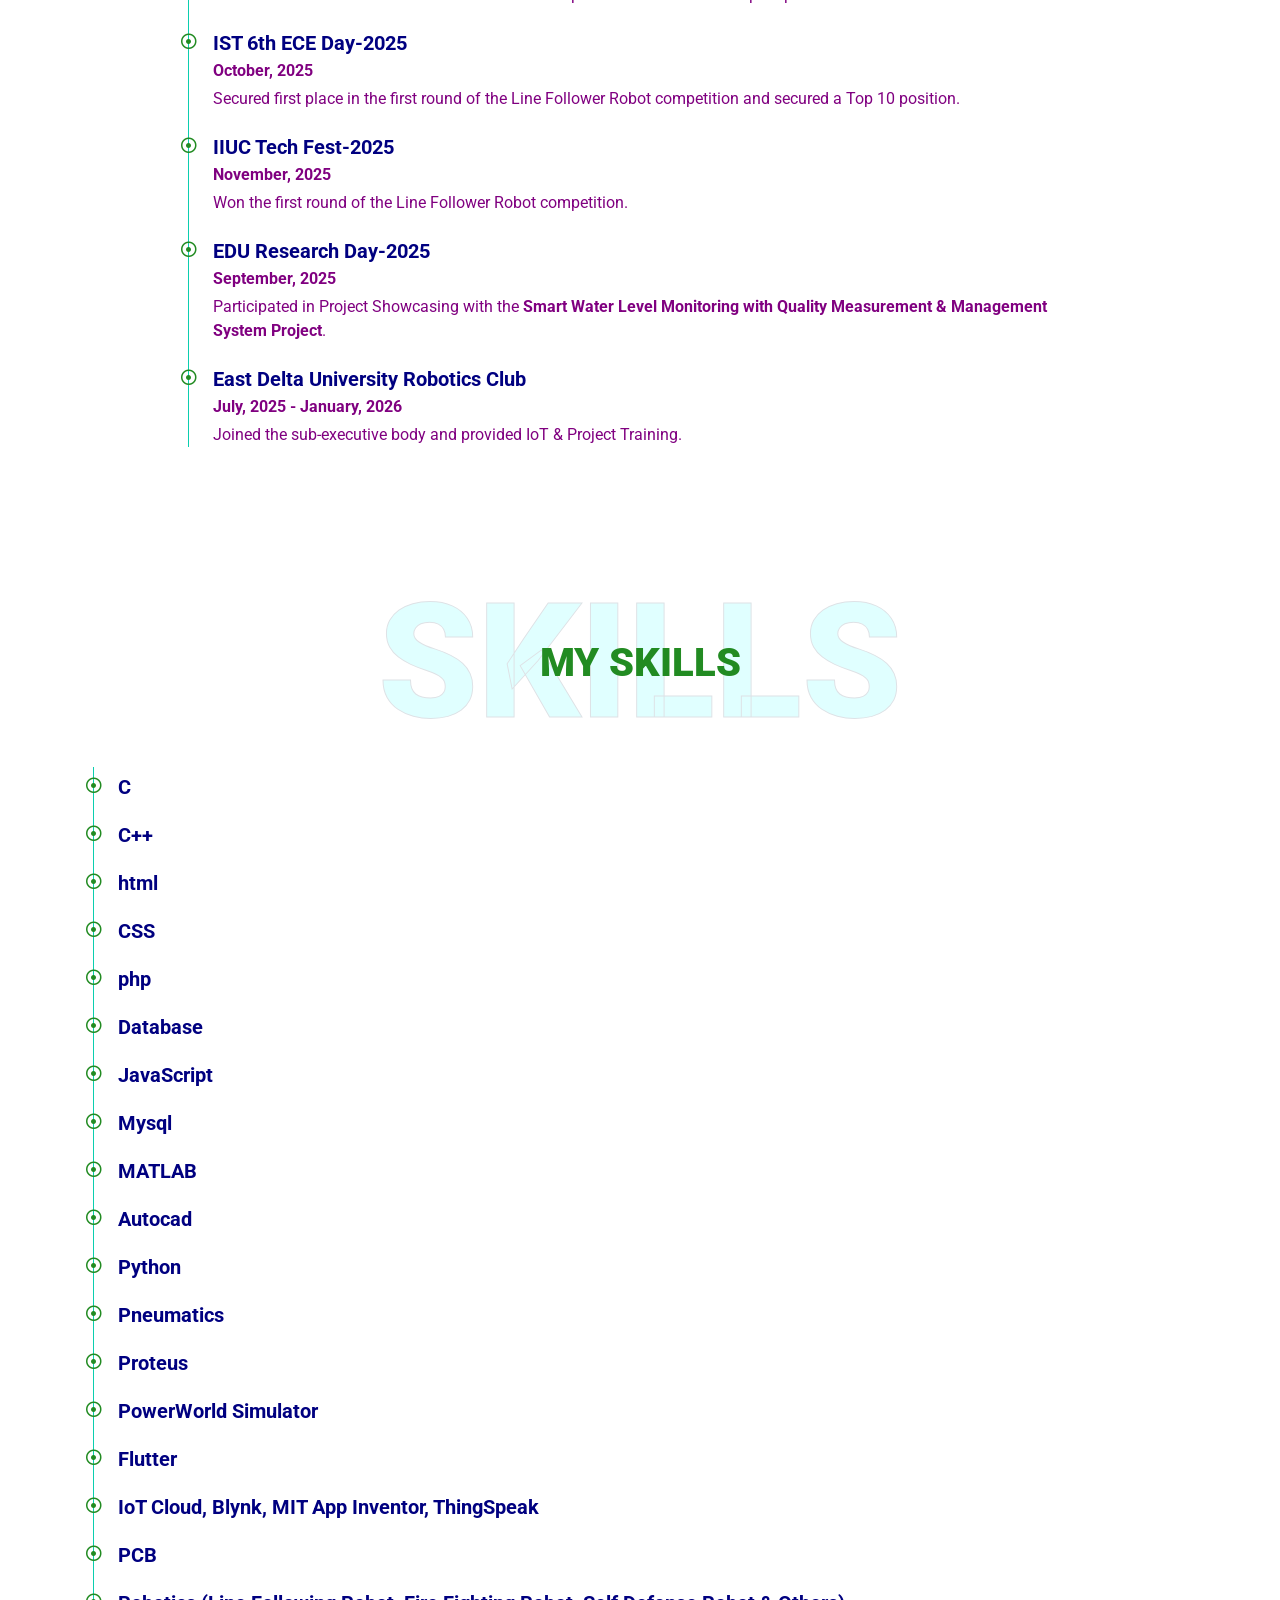
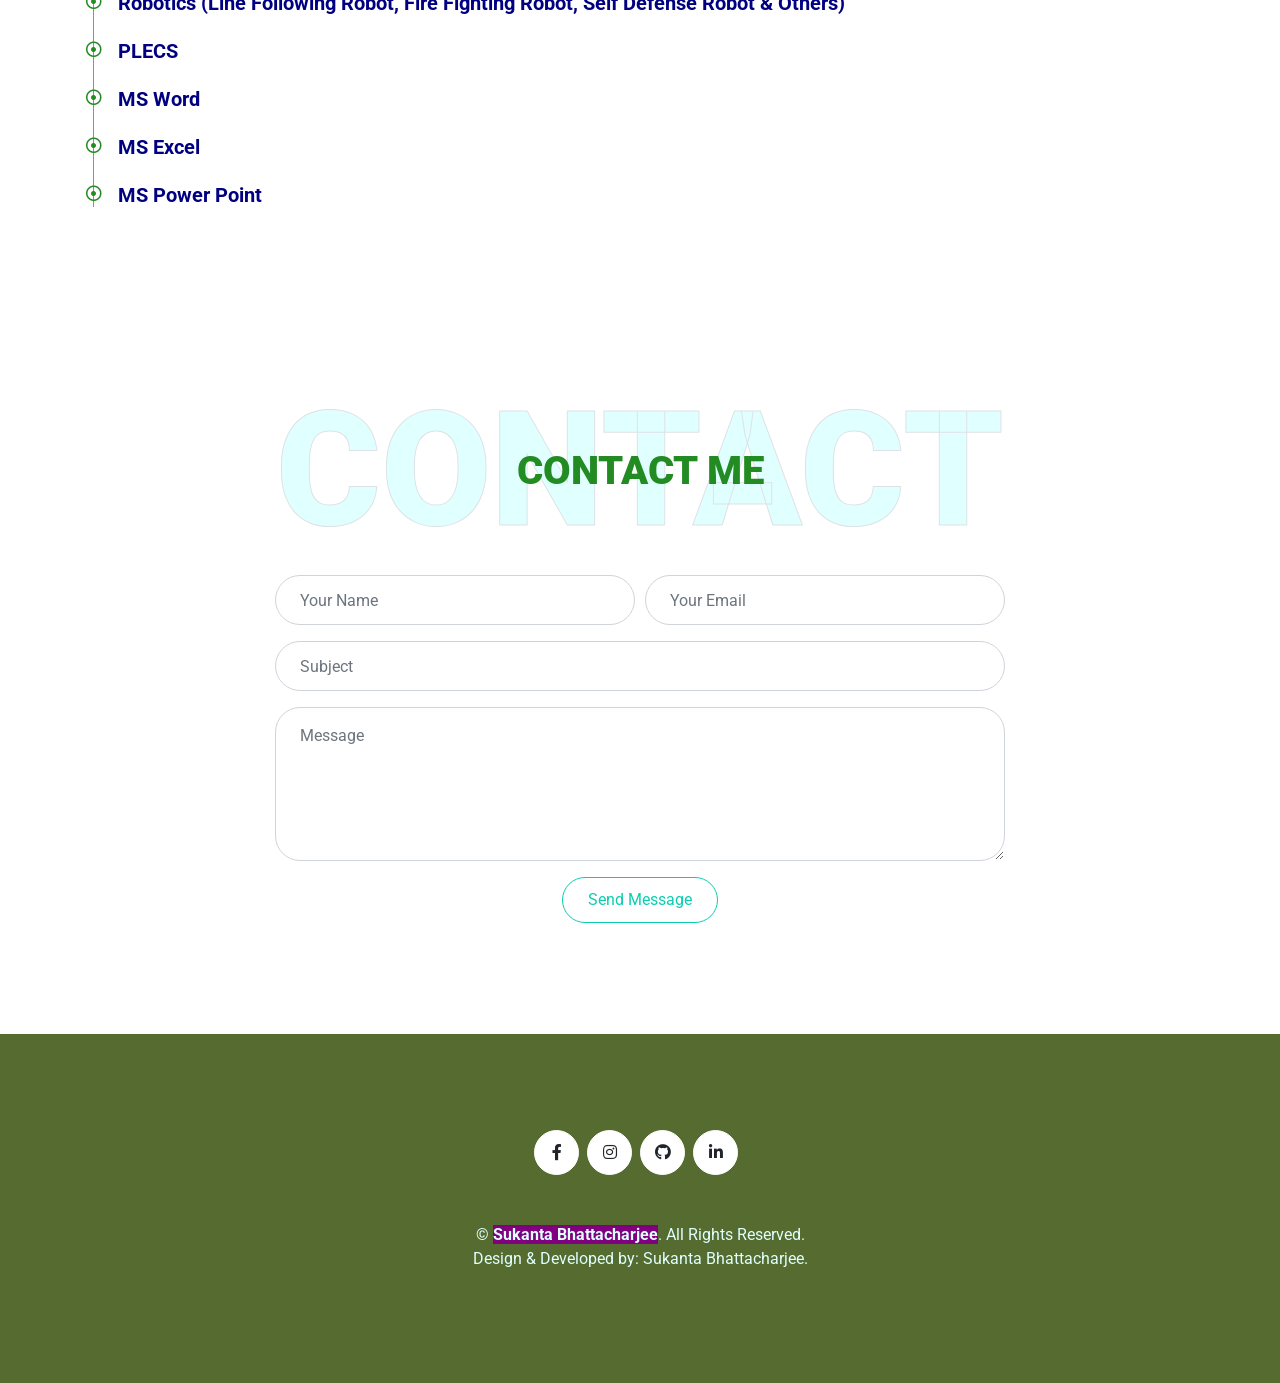
==== commit 13f46cc7: "Update index.html" ====
--- a/index.html
+++ b/index.html
@@ -302,7 +302,7 @@
 
 
     <!-- Skill Start -->
-    <div class="container-fluid py-5" id="skill">
+    <div class="container-fluid py-5" id="skills">
         <div class="container">
             <div class="position-relative d-flex align-items-center justify-content-center">
                 <h1 class="display-1 text-uppercase text-white" style="-webkit-text-stroke: 1px #dee2e6;">Skills</h1>
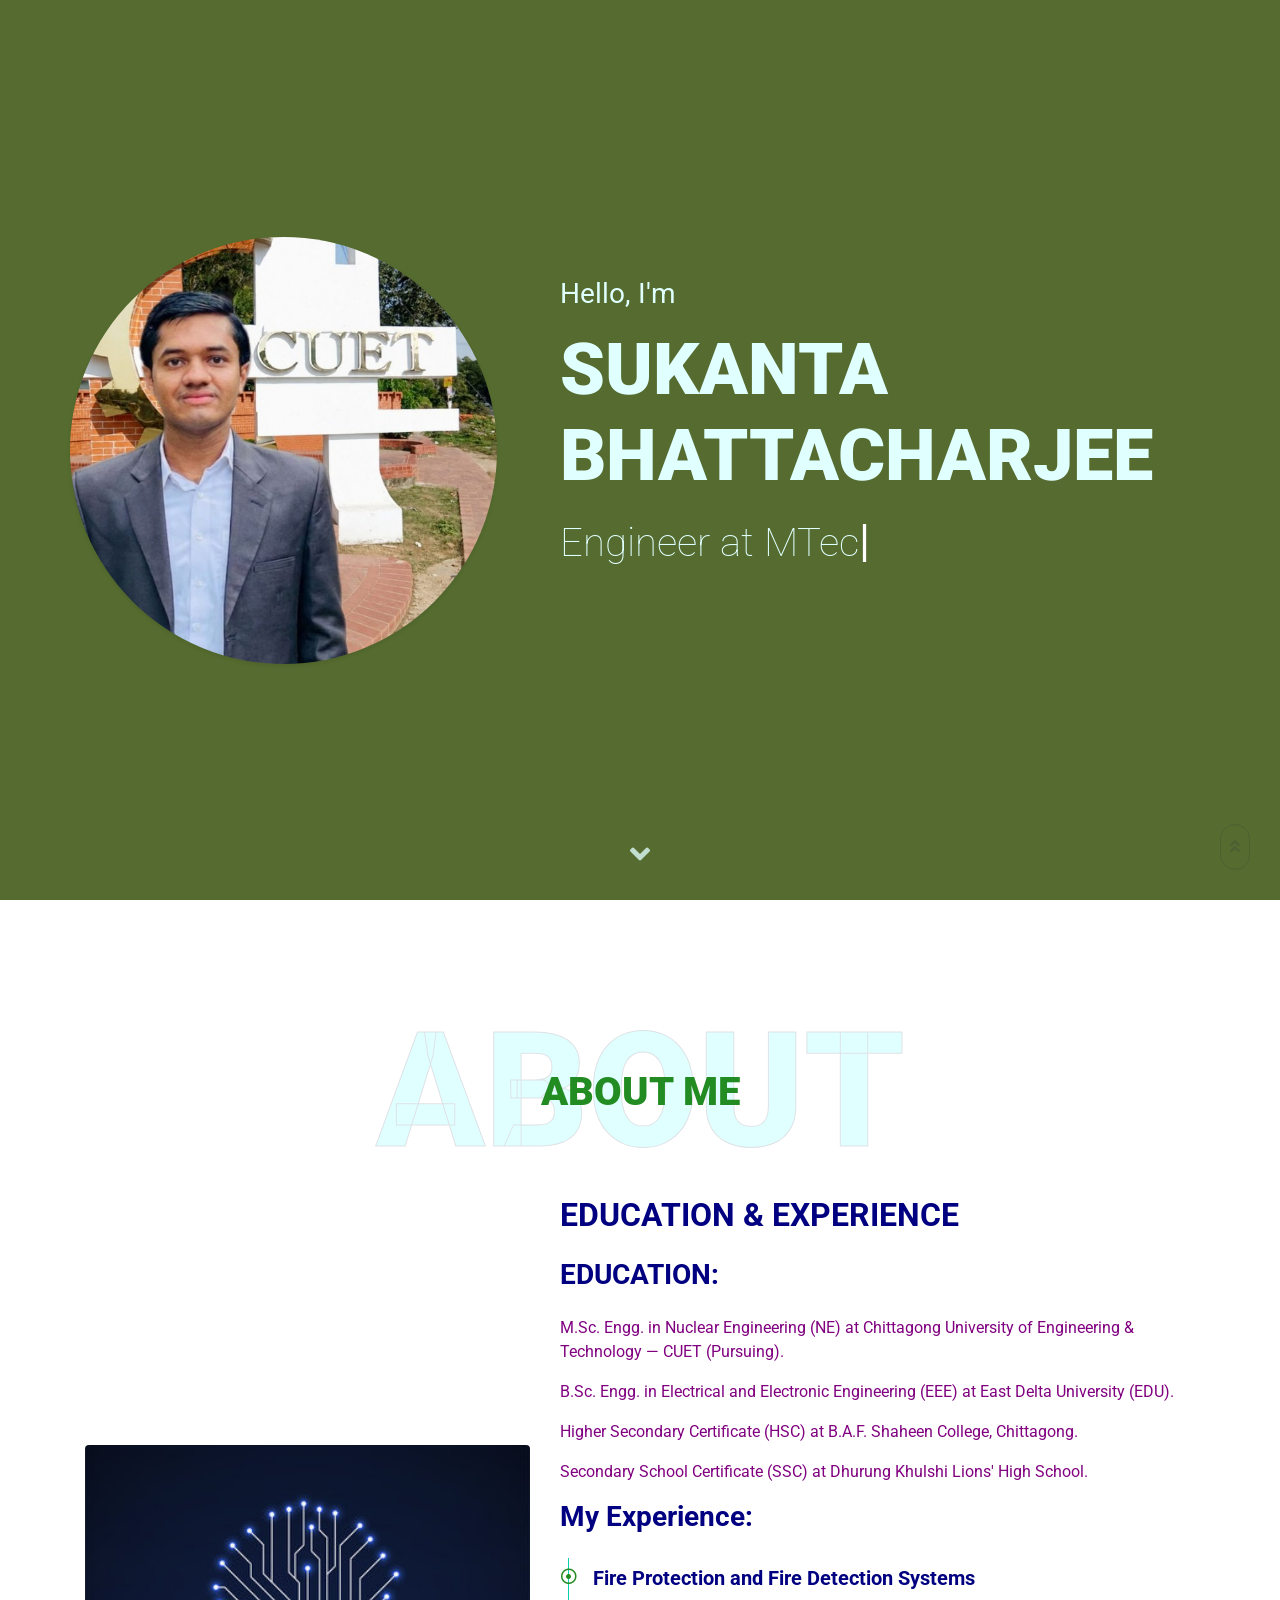
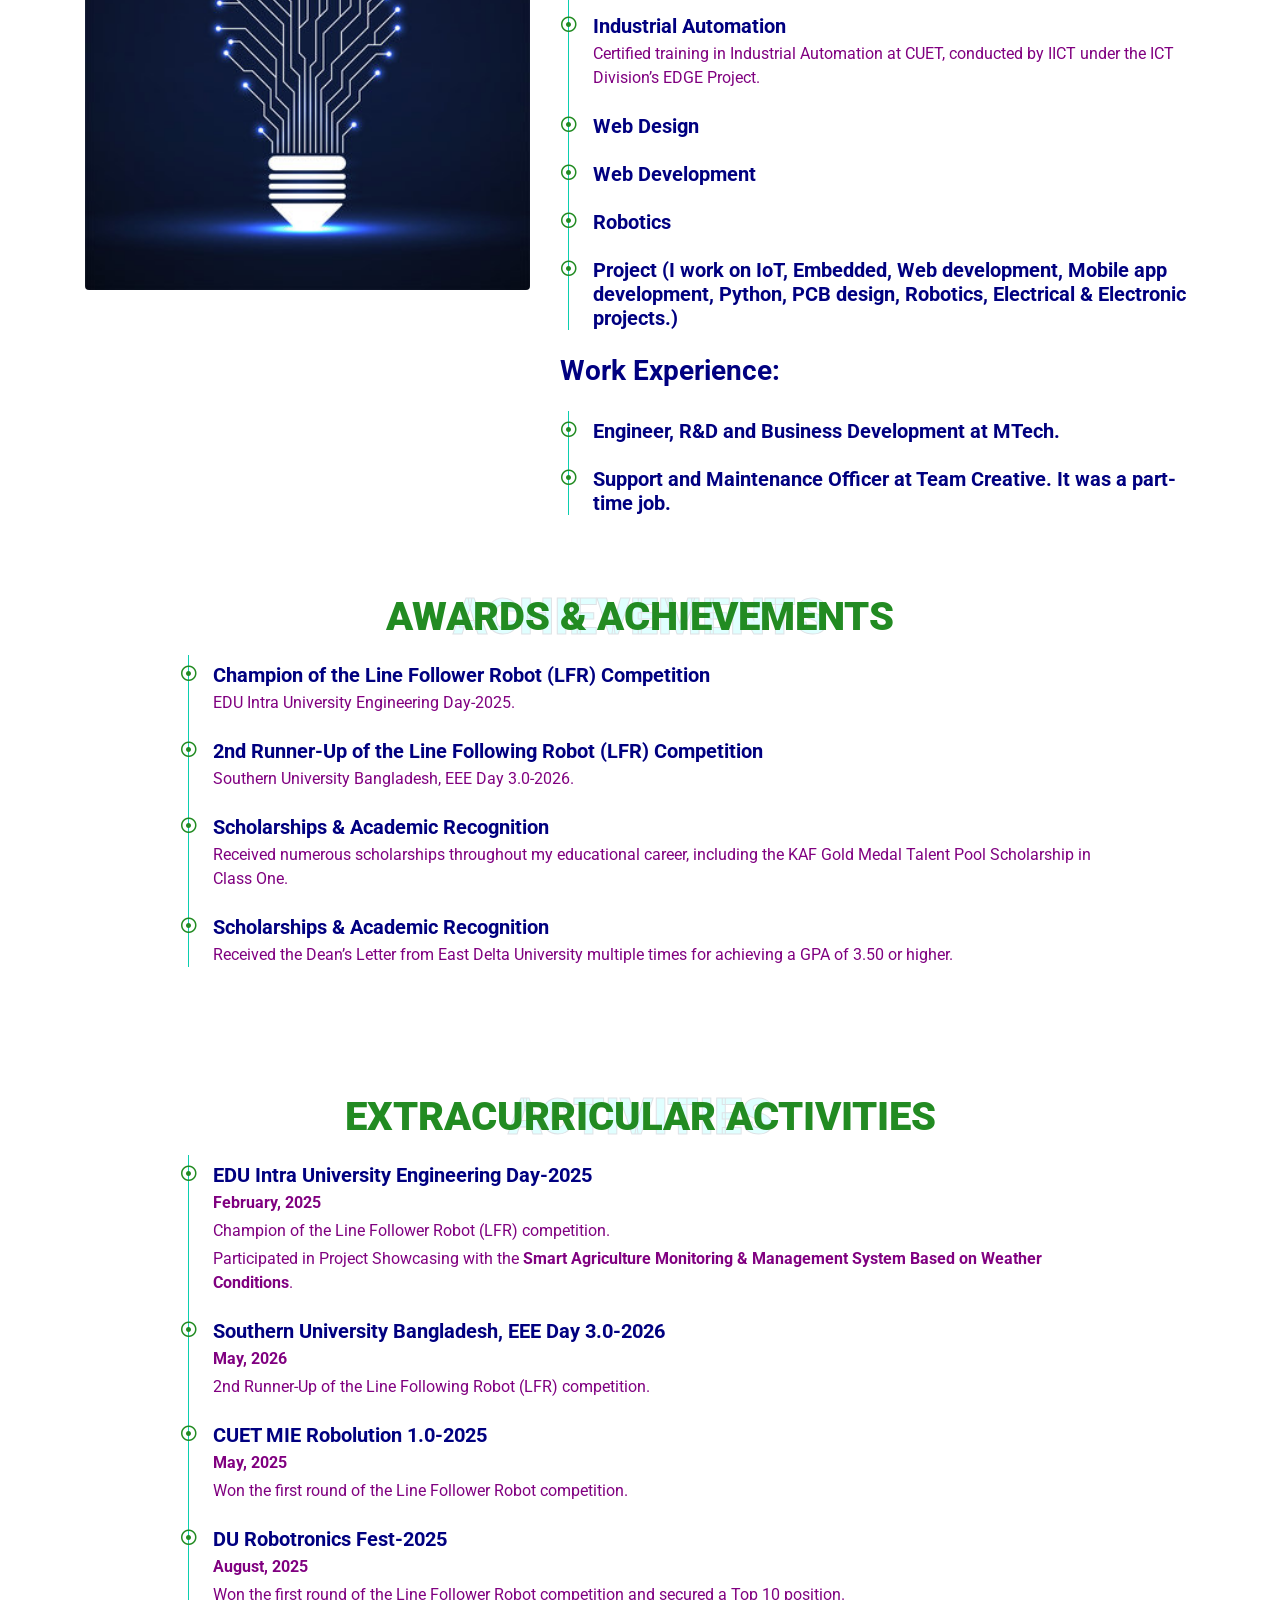
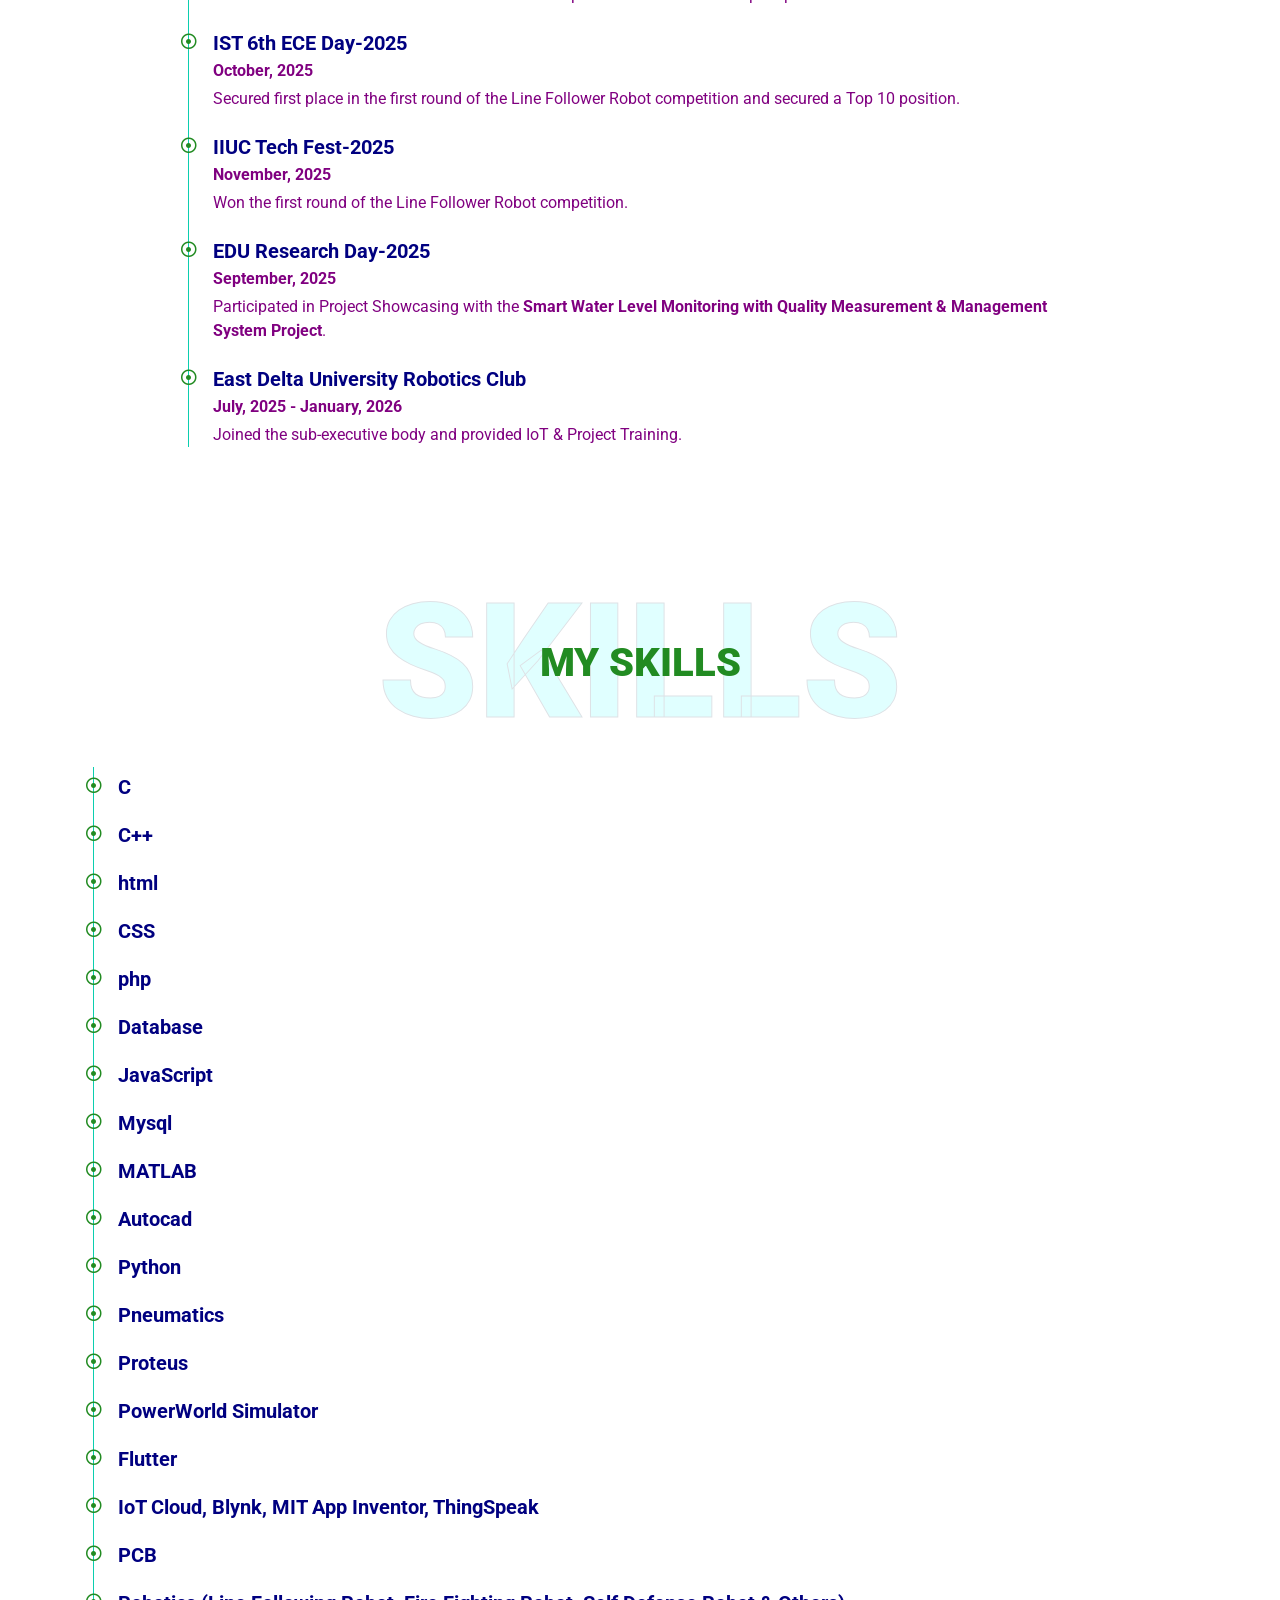
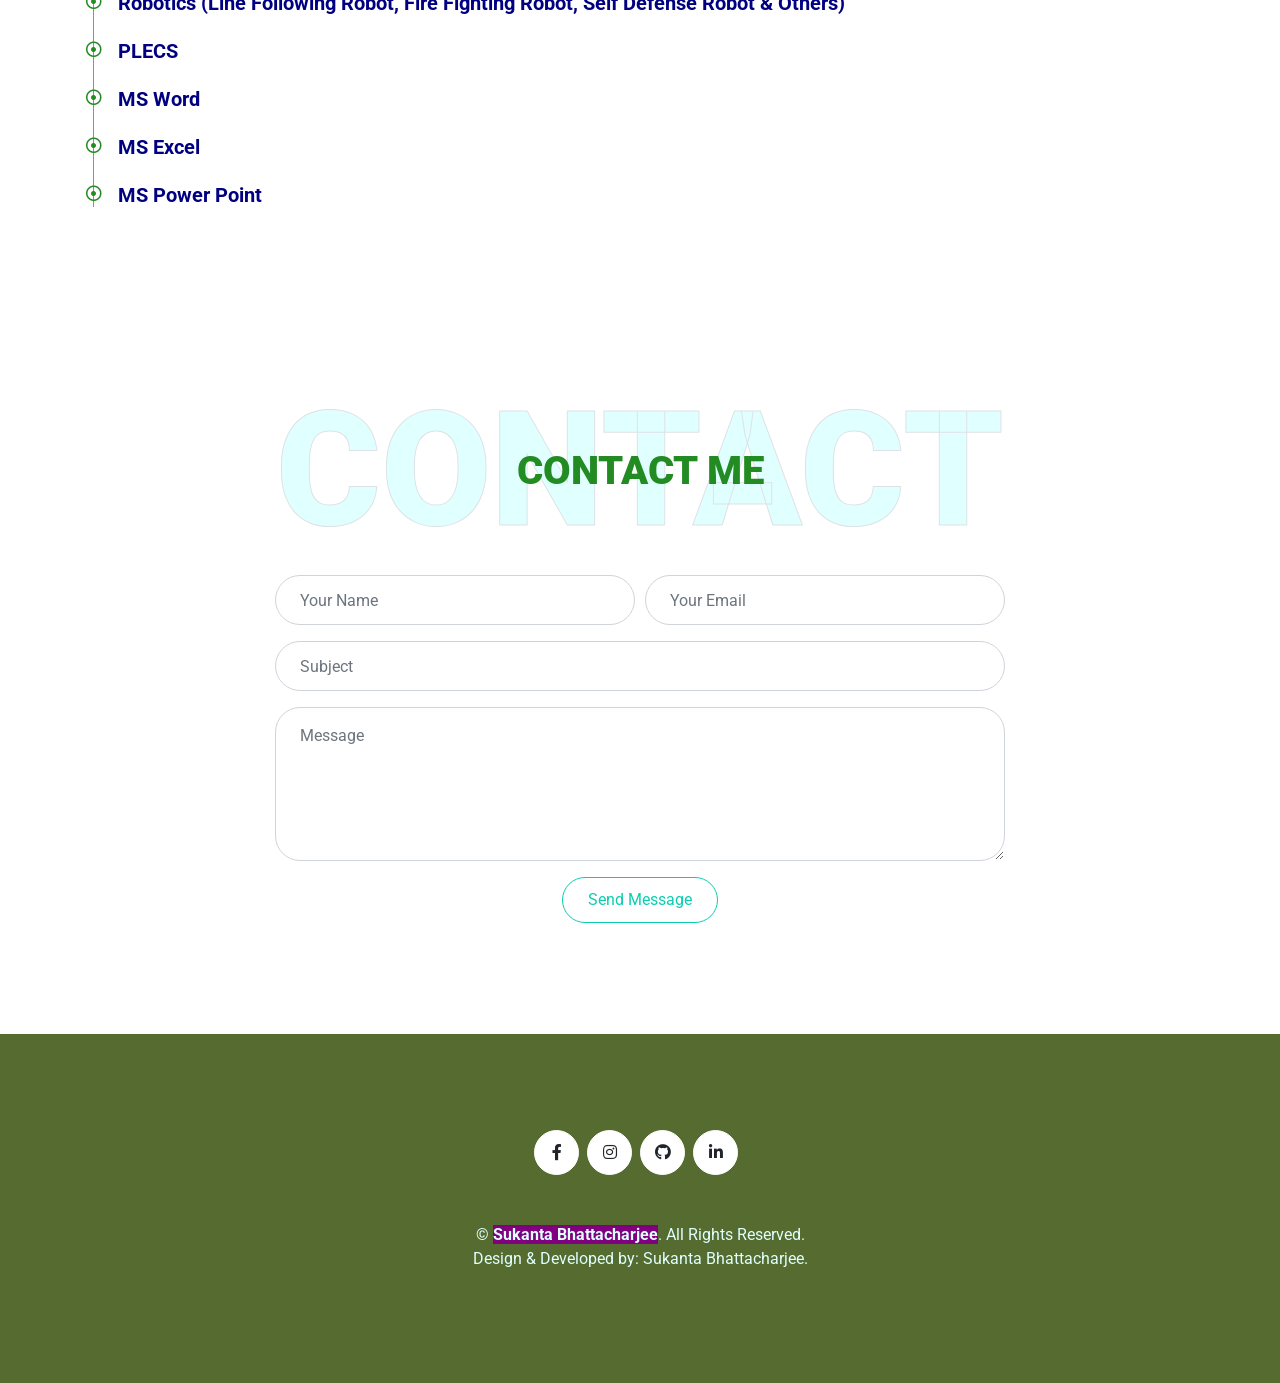
==== commit 30e05be4: "Update index.html" ====
--- a/index.html
+++ b/index.html
@@ -41,9 +41,9 @@
             <div class="navbar-nav m-auto py-0">
                 <a href="#home" class="nav-item nav-link active">Home</a>
                 <a href="#about" class="nav-item nav-link">About</a>
-				<a href="#skills" class="nav-item nav-link">Skills</a>
 				<a href="#achievements" class="nav-item nav-link">Achievements</a>
 				<a href="#extracurricular" class="nav-item nav-link">Activities</a>
+				<a href="#skills" class="nav-item nav-link">Skills</a>
 				<a href="#contact" class="nav-item nav-link">Contact</a>
 				     </div>
             
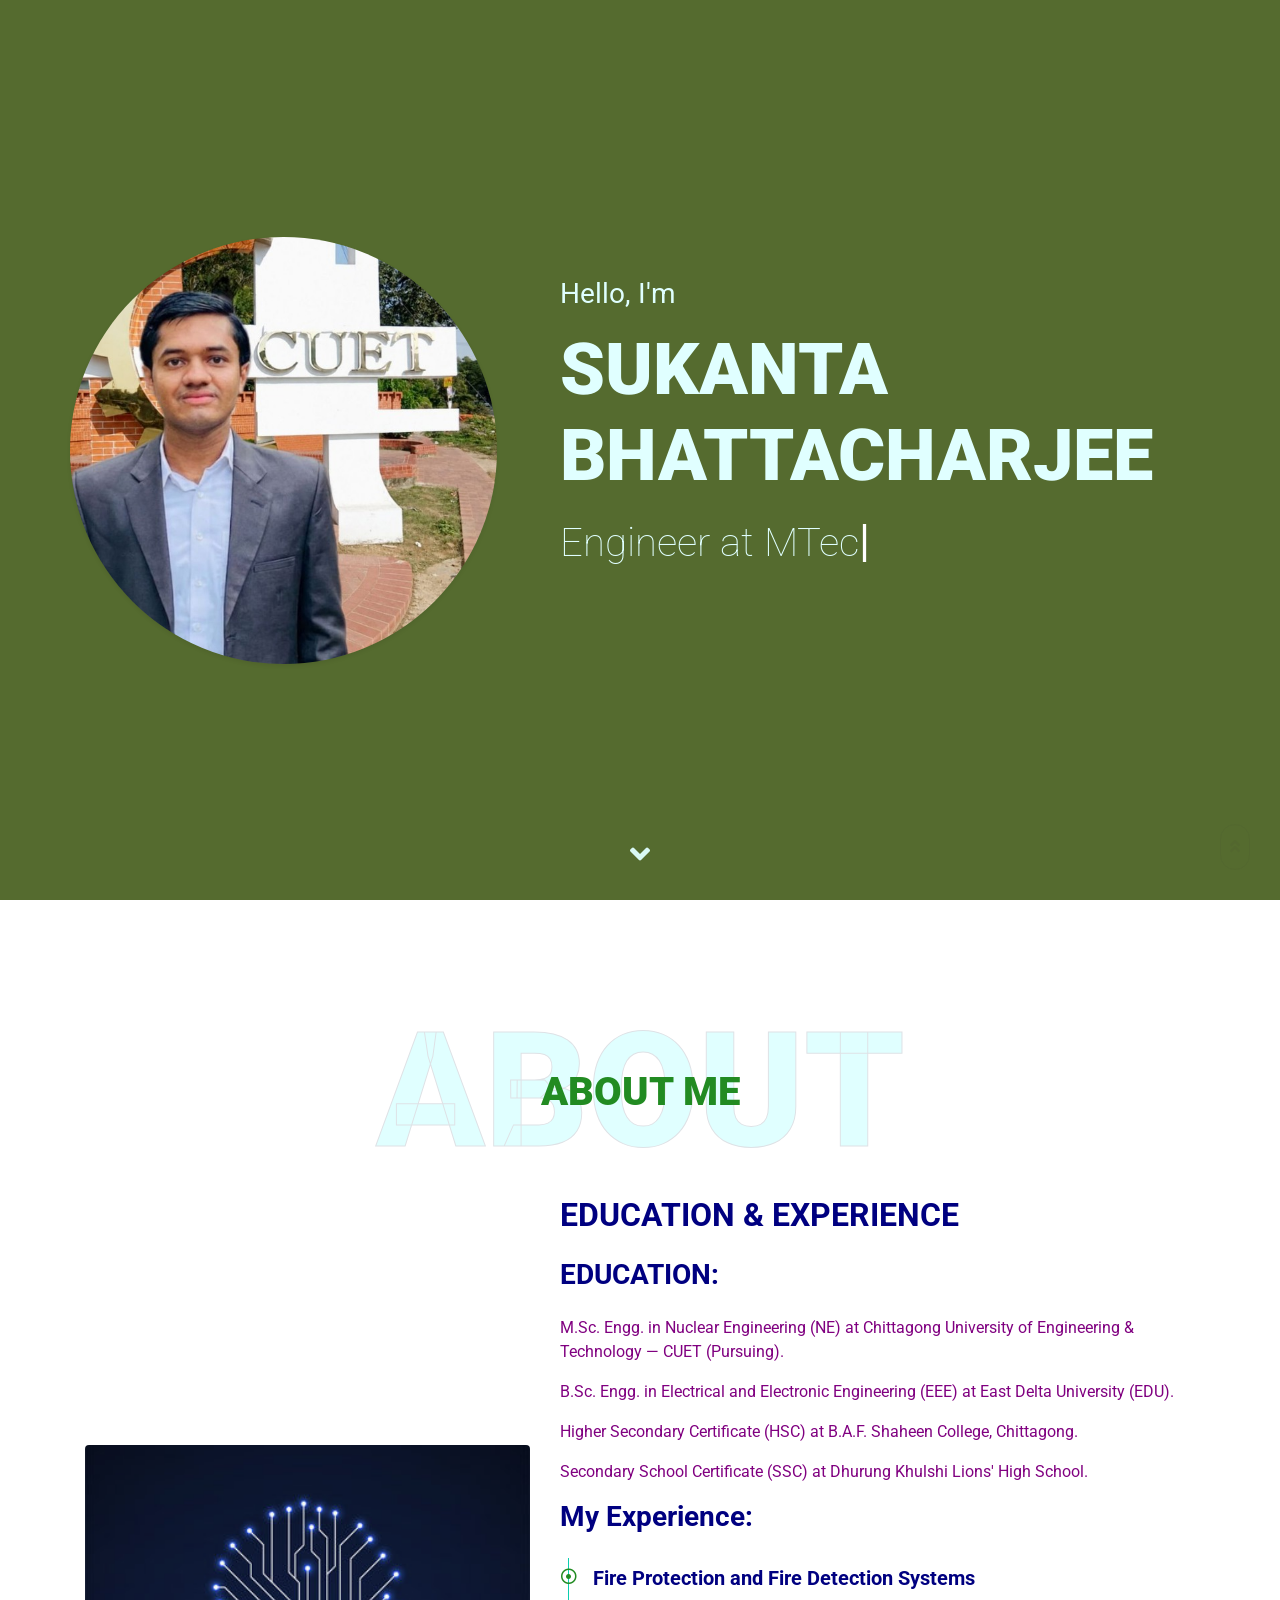
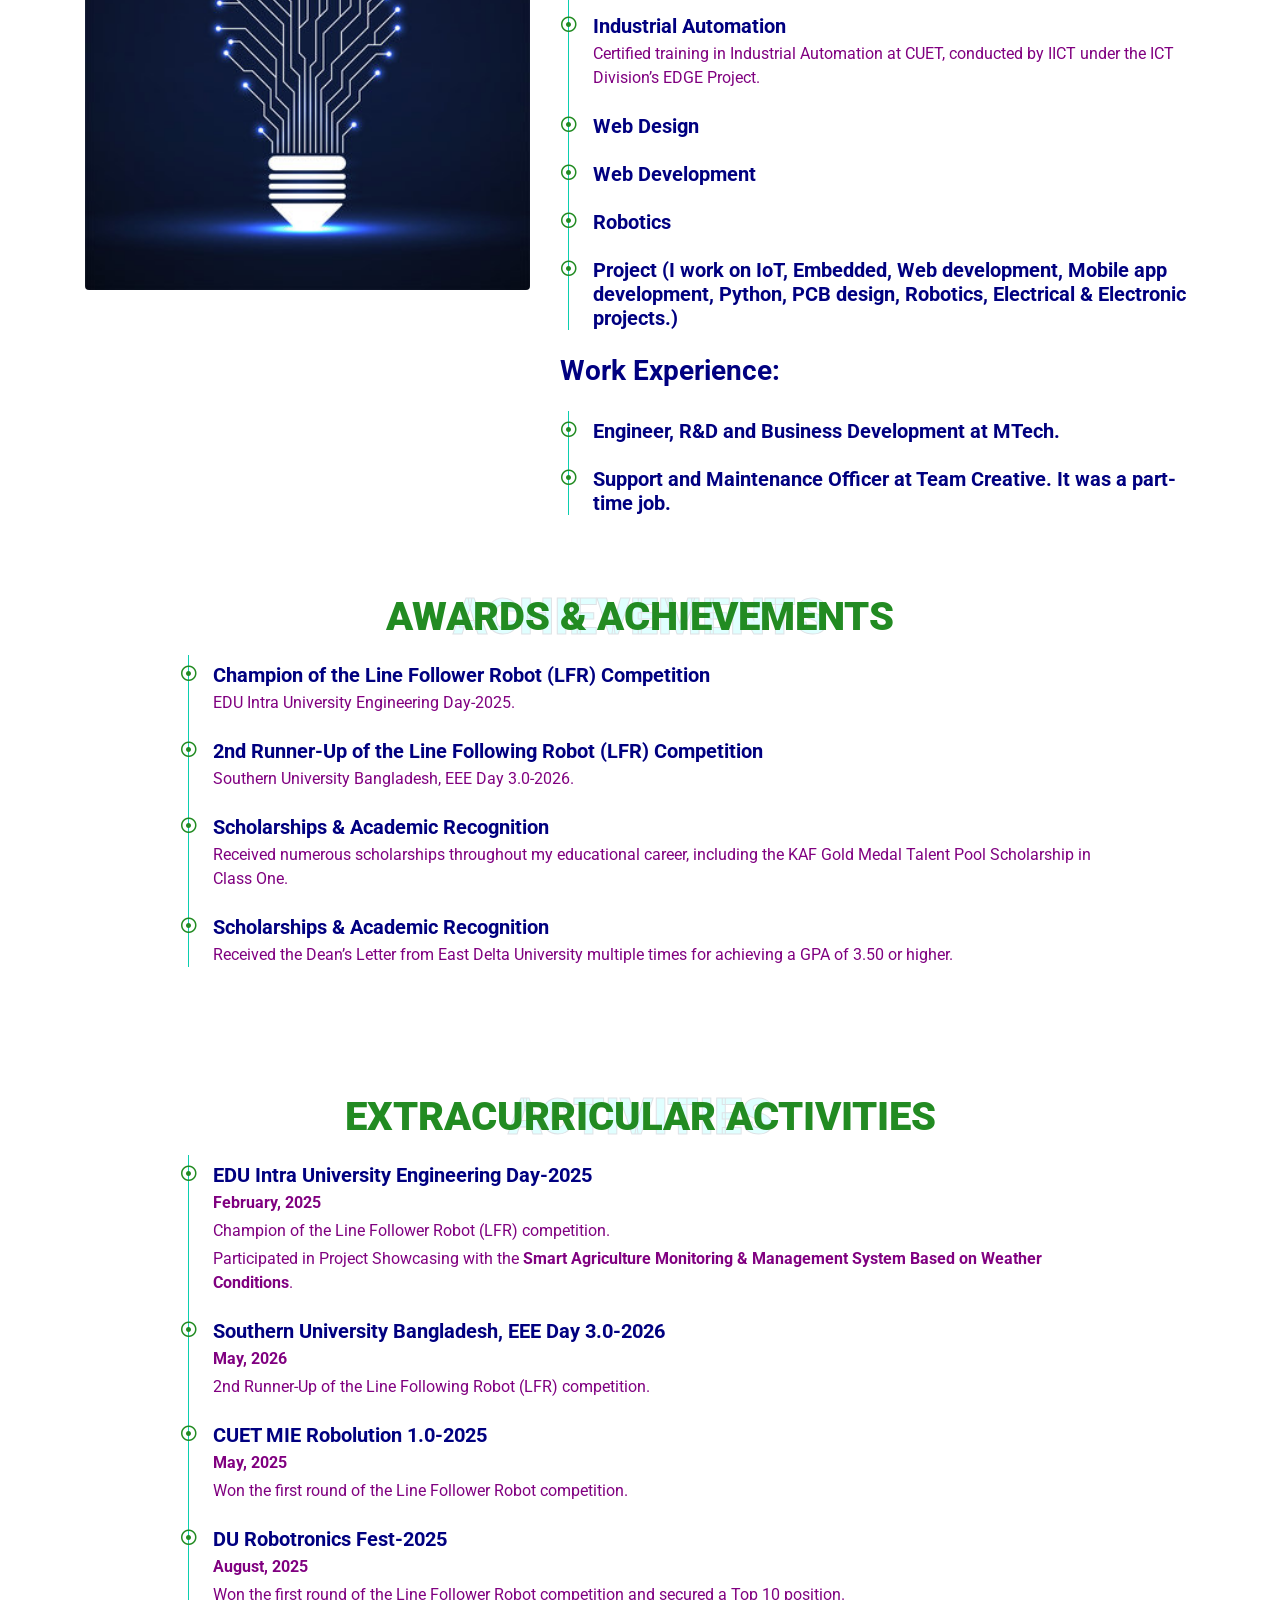
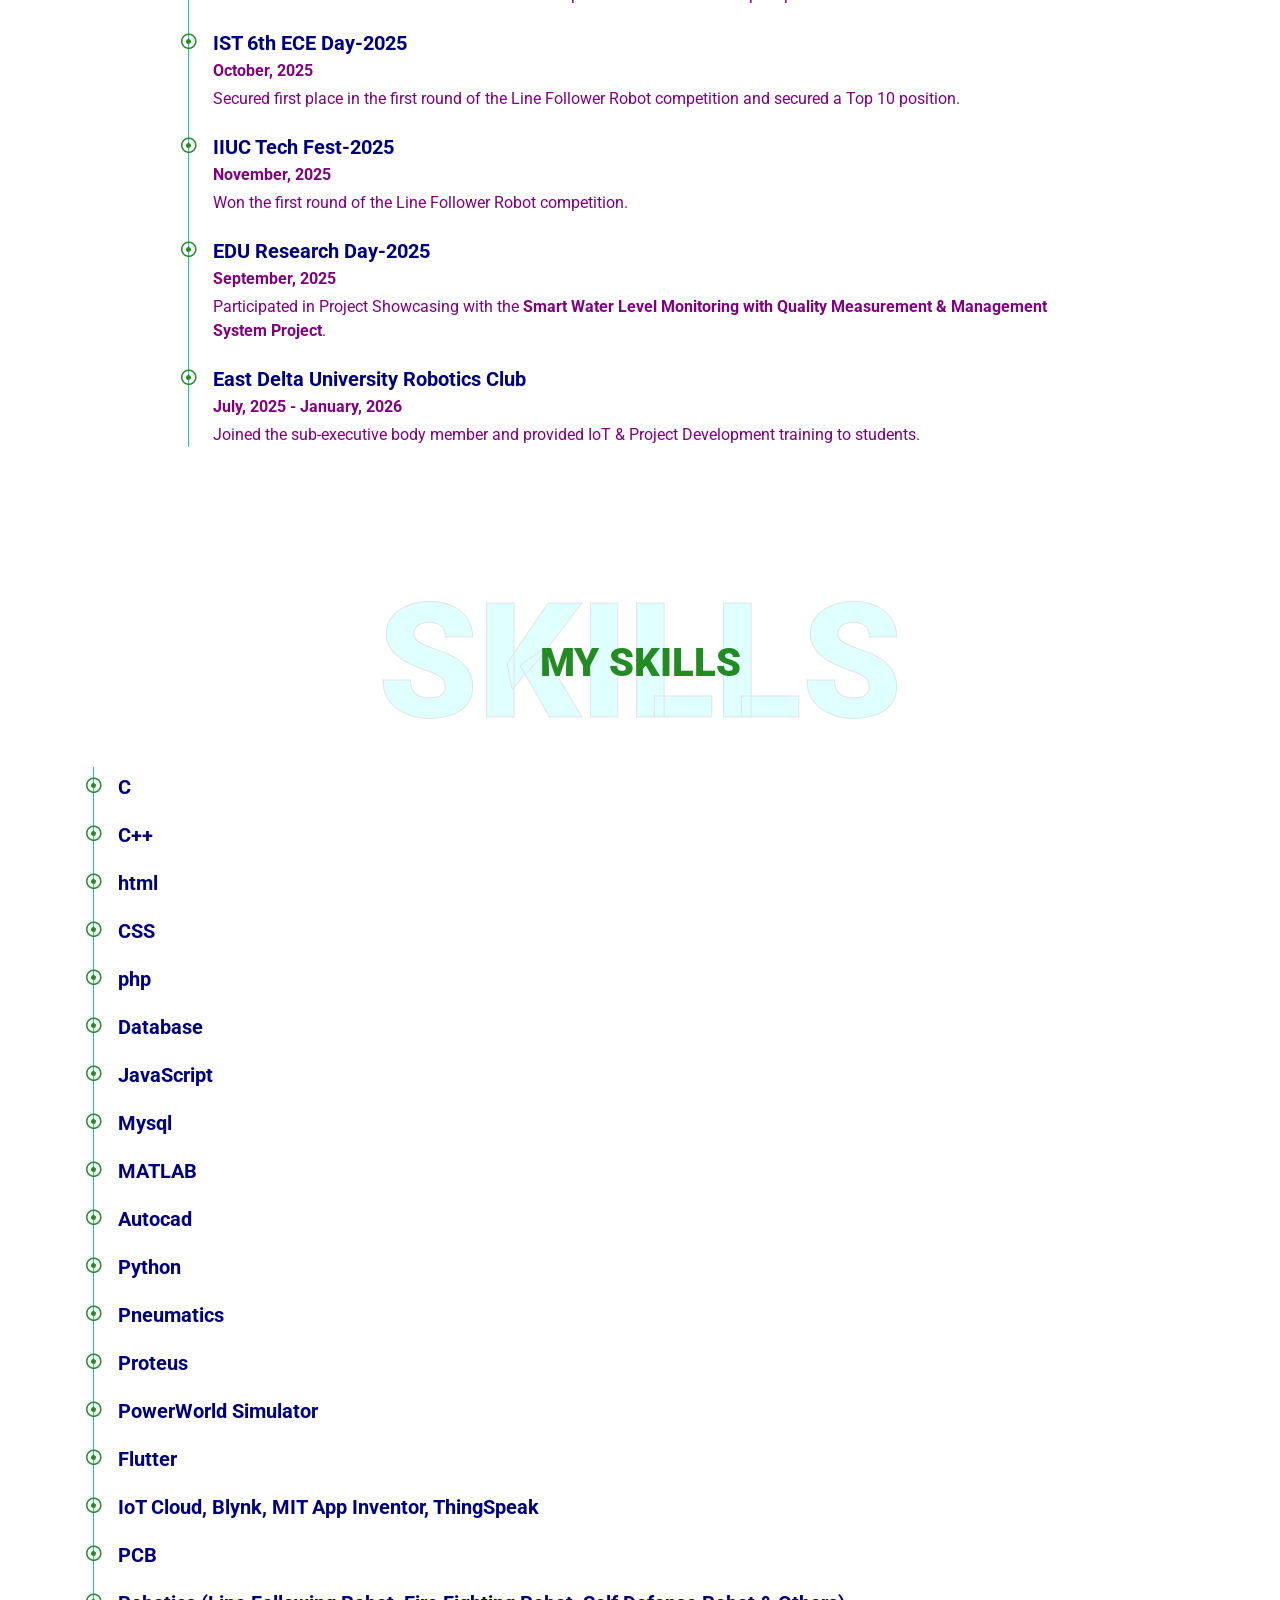
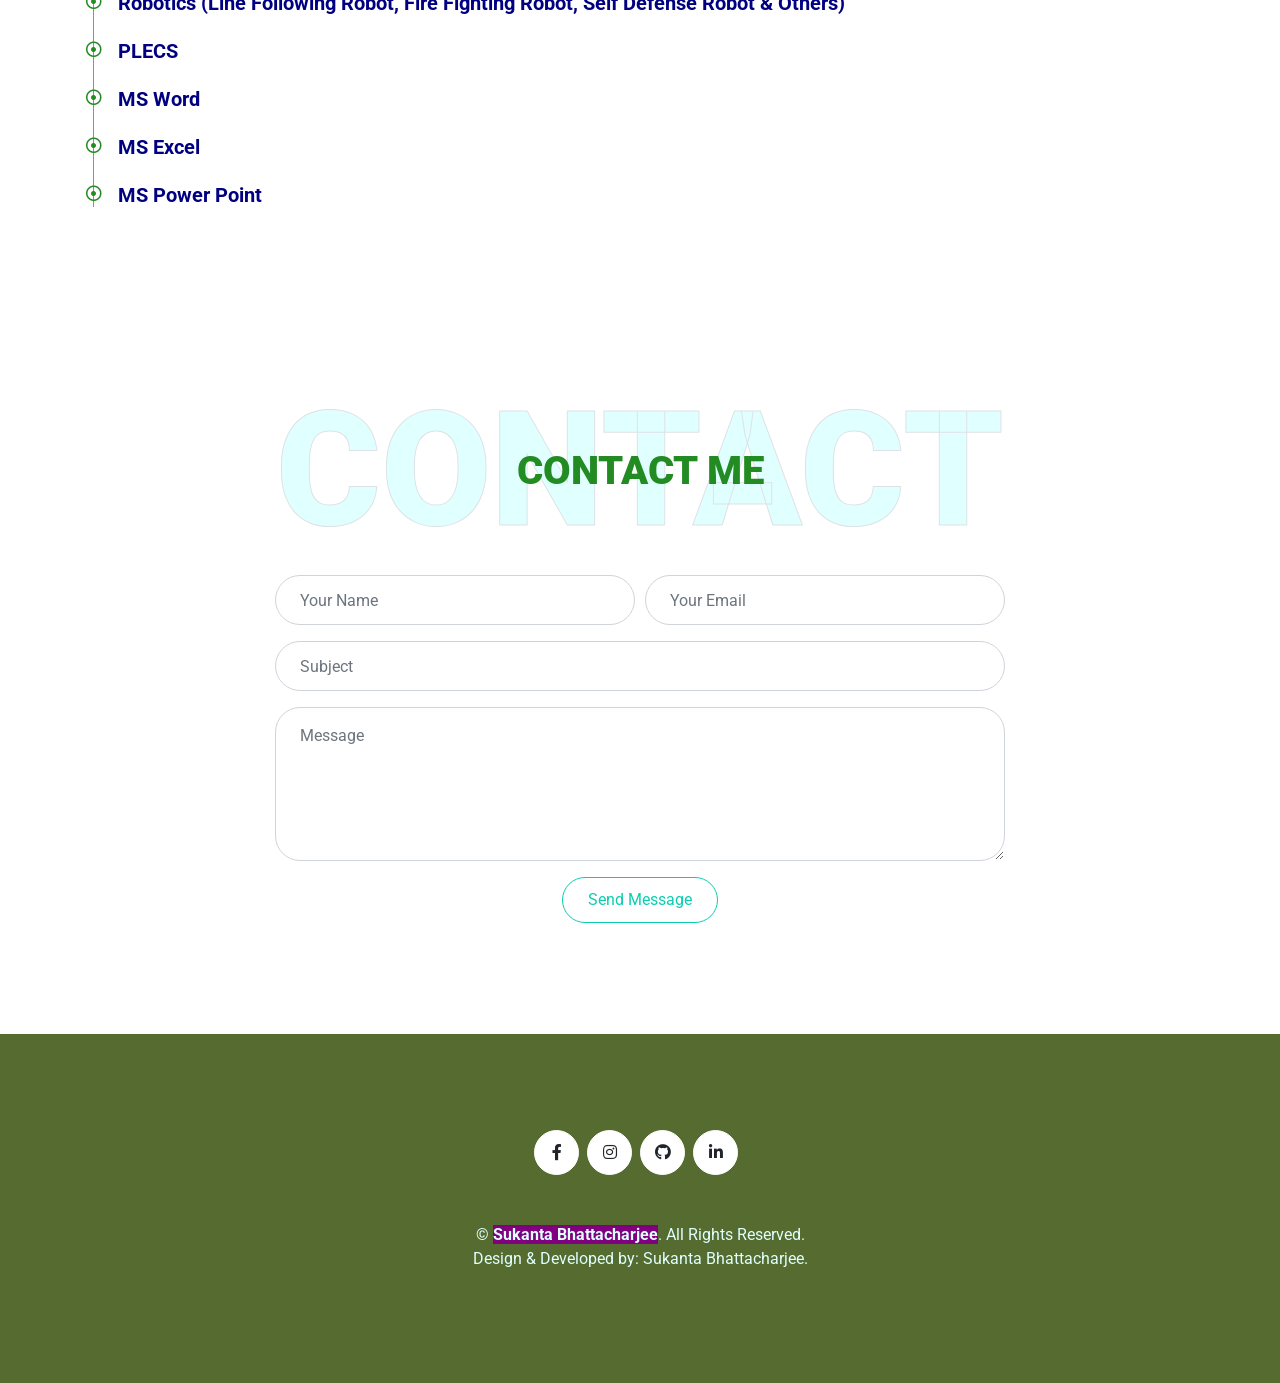
==== commit f4618b9b: "Update index.html" ====
--- a/index.html
+++ b/index.html
@@ -290,7 +290,7 @@
                             <i class="far fa-dot-circle text-primary position-absolute" style="top: 2px; left: -32px;"></i>
                             <h5 class="font-weight-bold mb-1">East Delta University Robotics Club</h5>
                             <p class="mb-1"><strong>July, 2025 - January, 2026</strong></p>
-                            <p class="mb-0">Joined the sub-executive body and provided IoT & Project Training.</p>
+                            <p class="mb-0">Joined the sub-executive body member and provided IoT & Project Development training to students.</p>
                         </div>
 
                     </div>
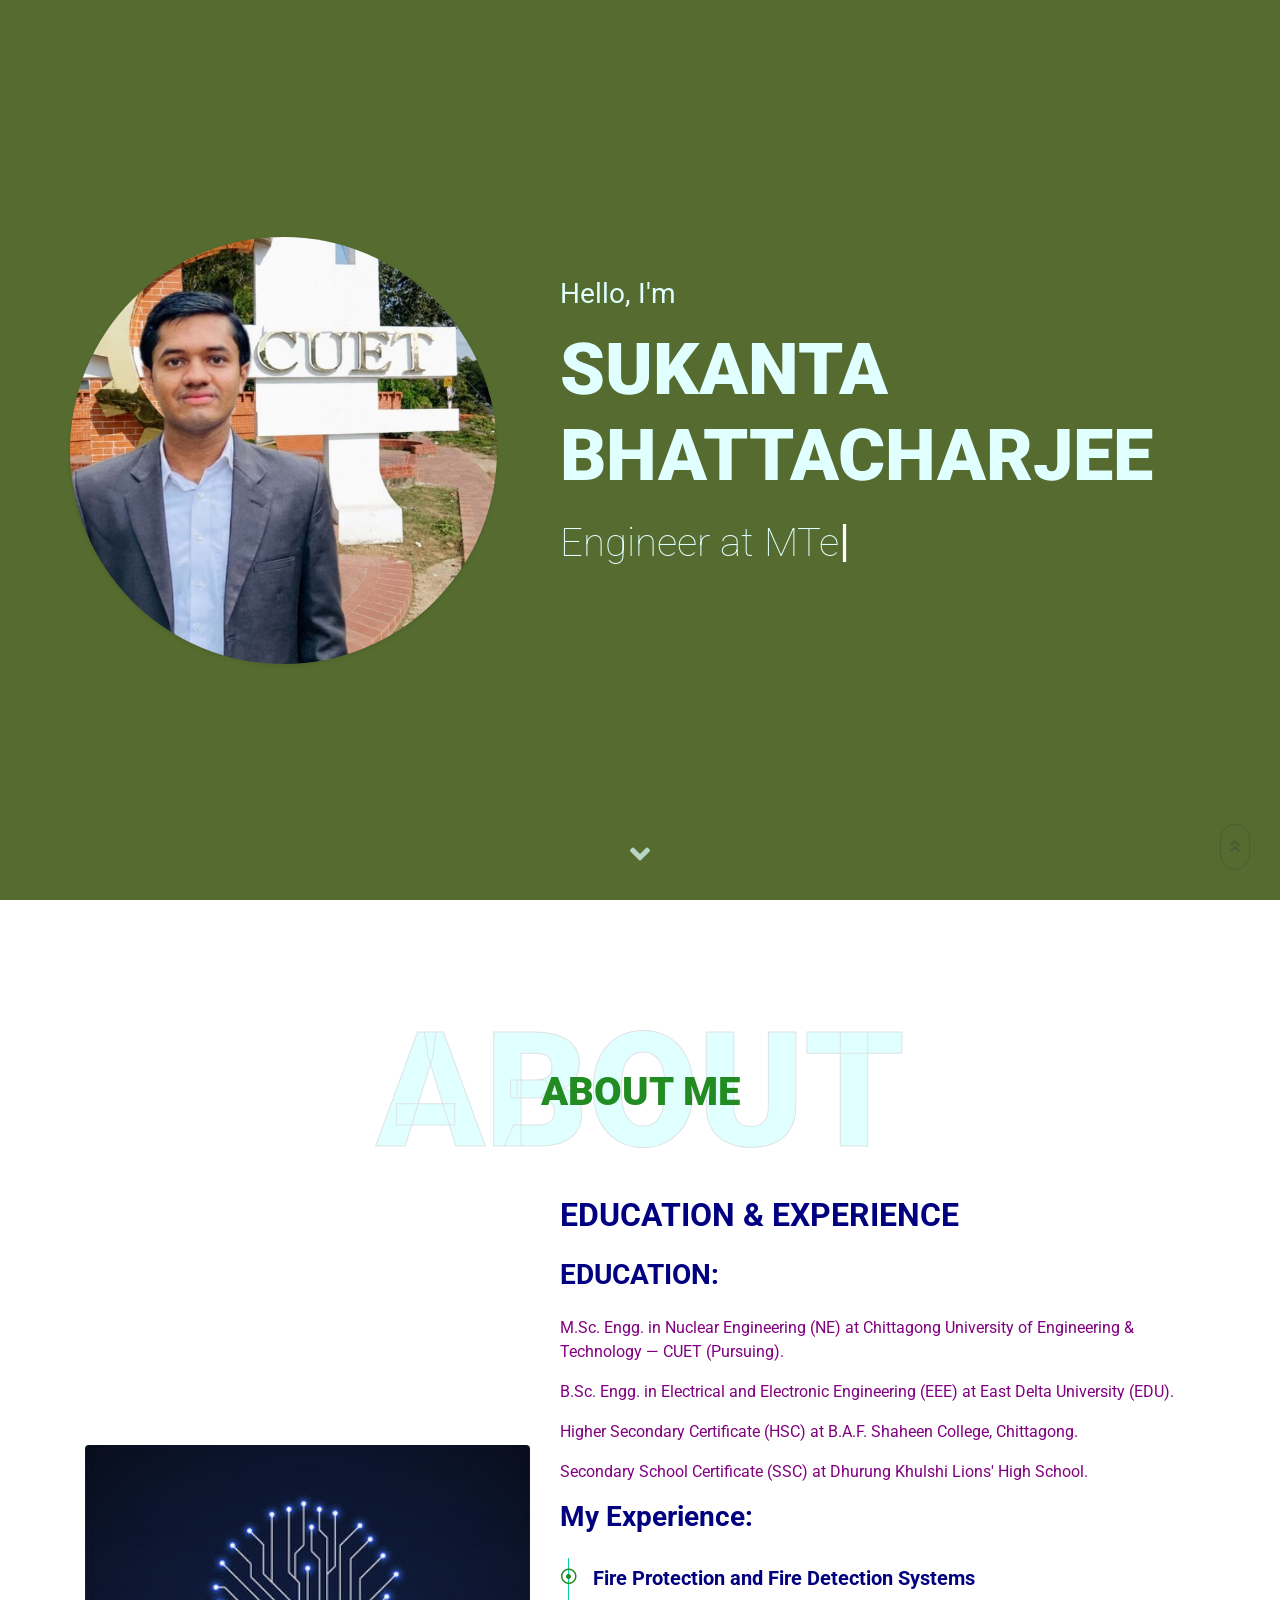
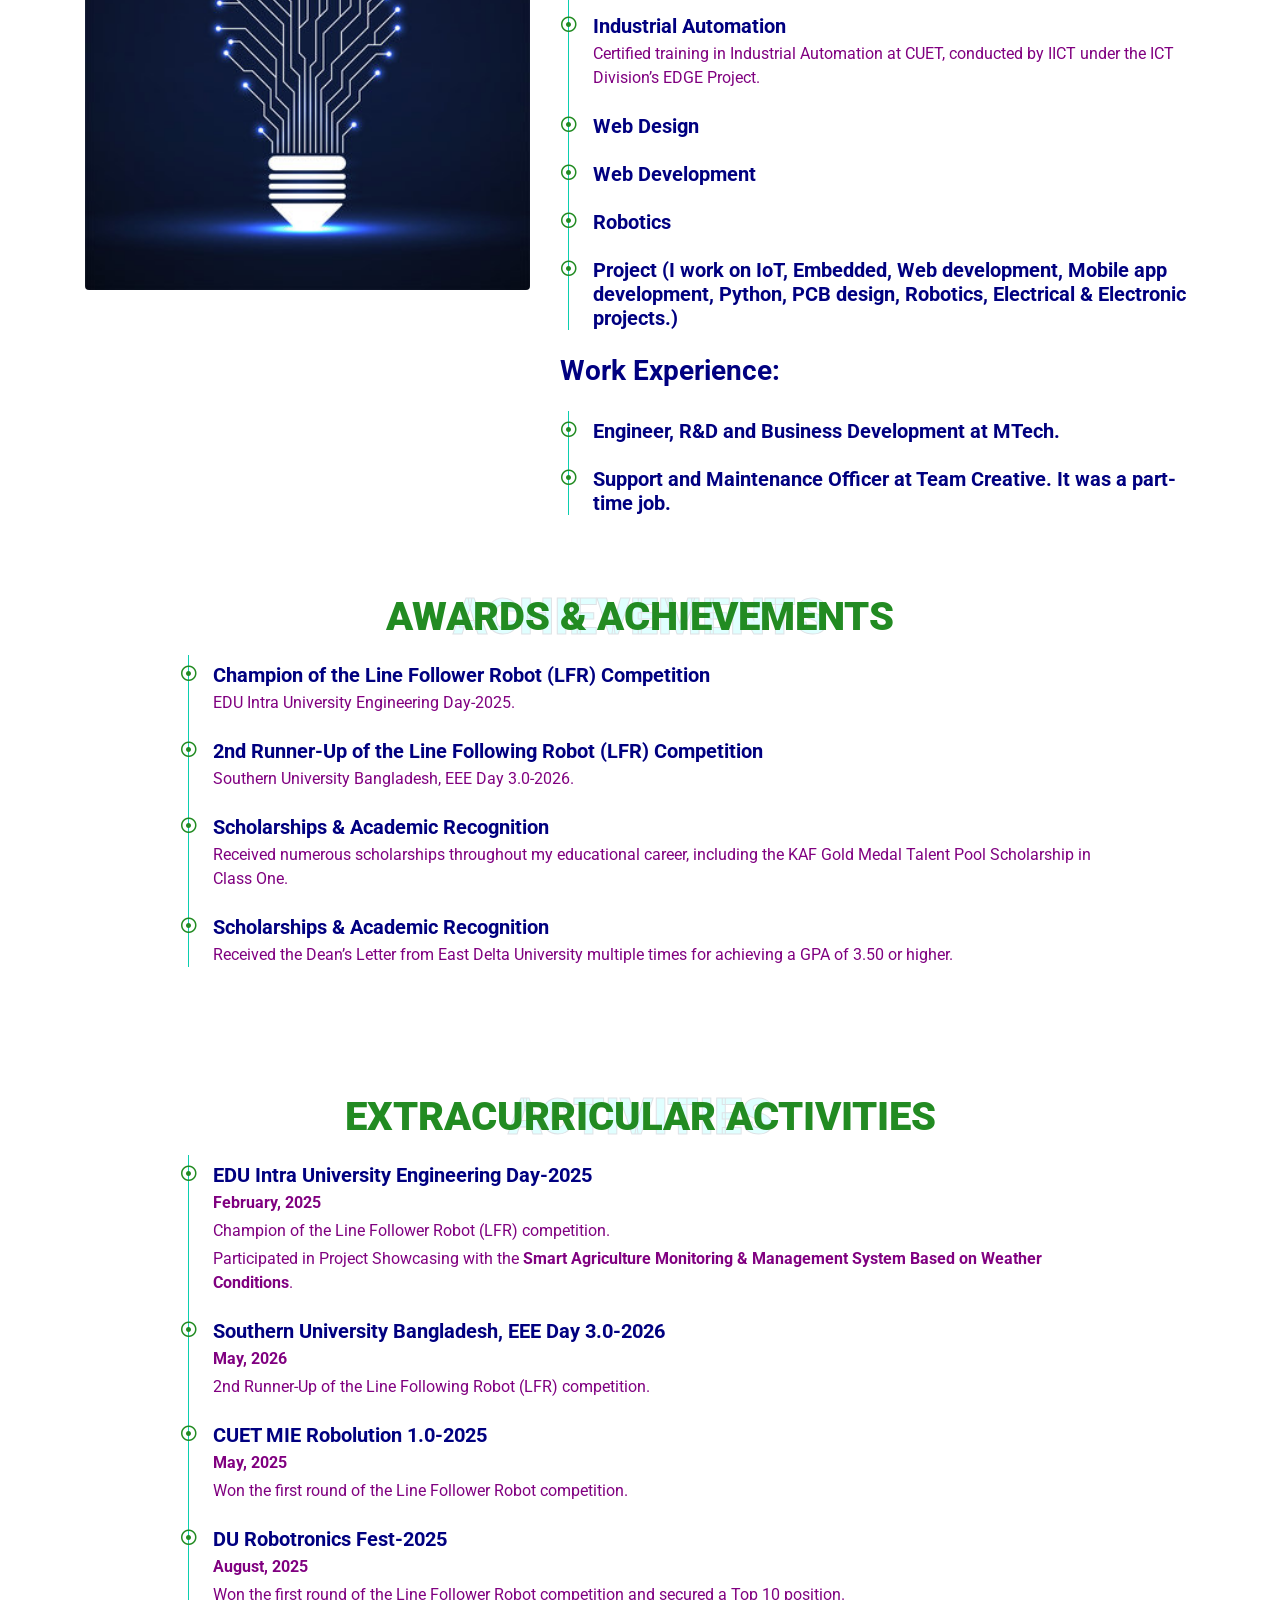
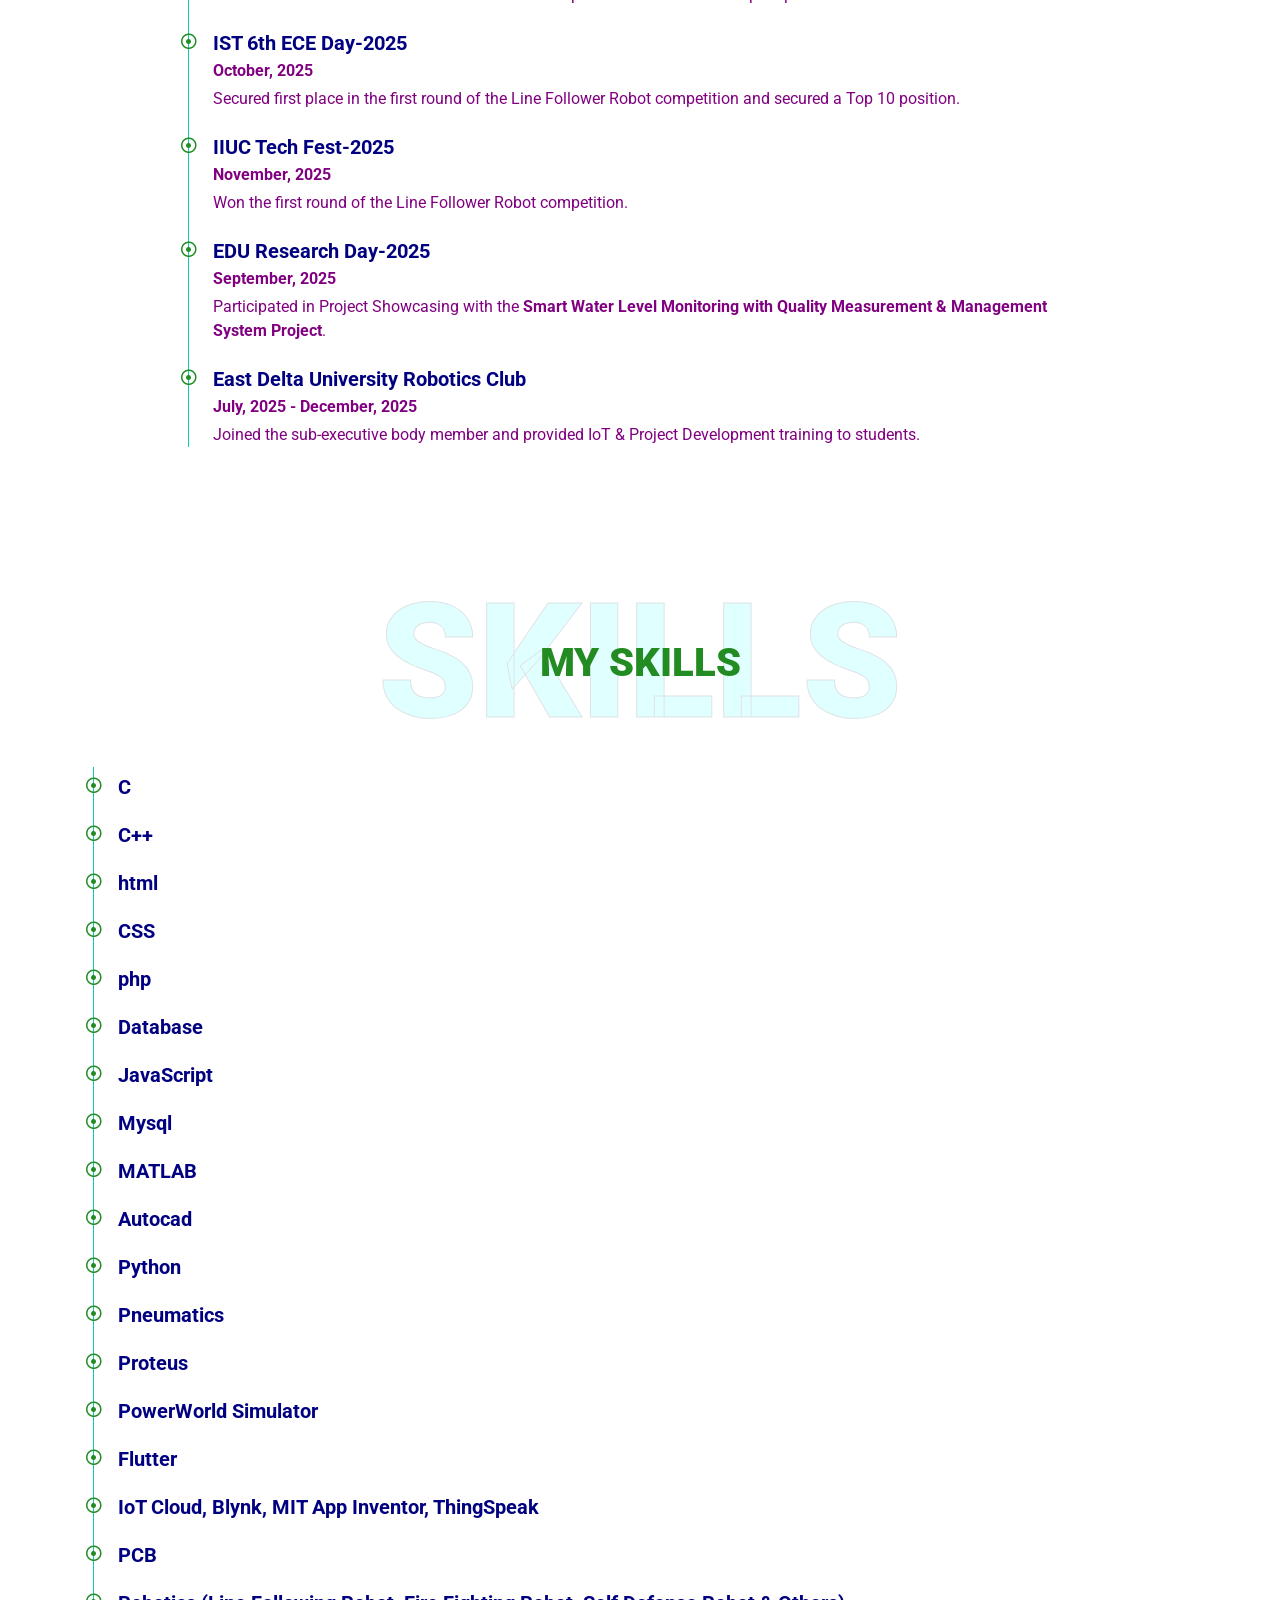
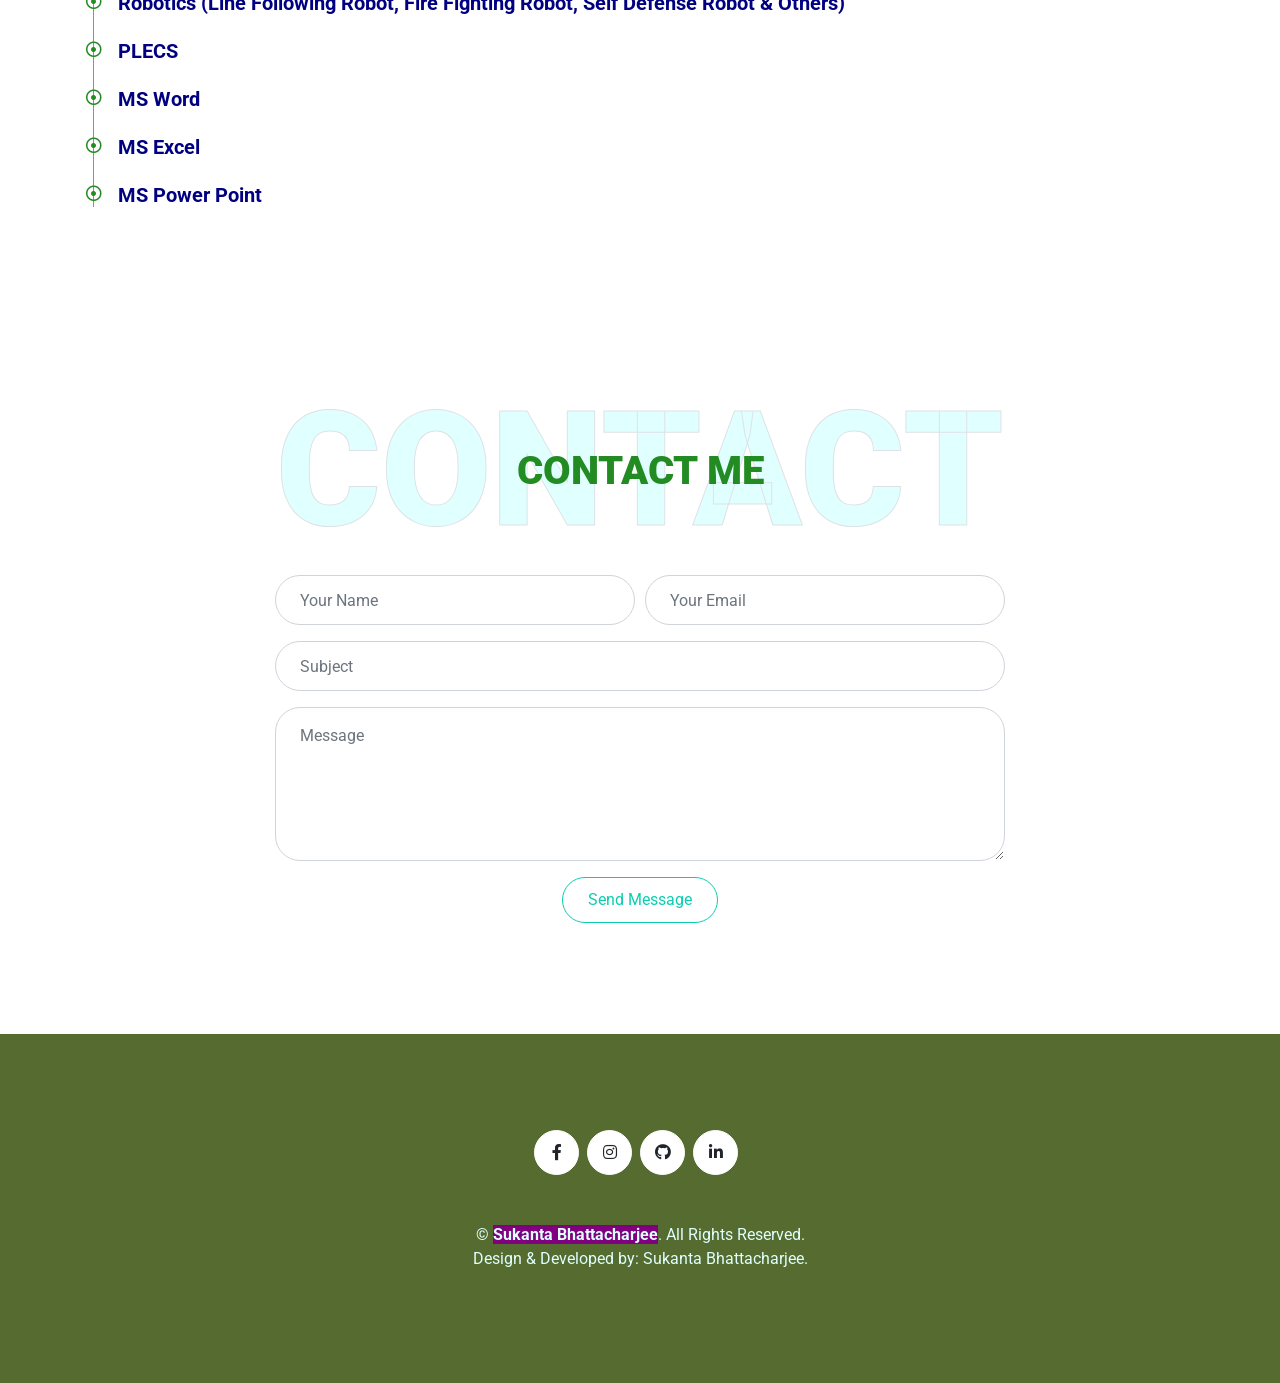
==== commit 1ad6bb31: "Update index.html" ====
--- a/index.html
+++ b/index.html
@@ -289,7 +289,7 @@
                         <div class="position-relative mb-4">
                             <i class="far fa-dot-circle text-primary position-absolute" style="top: 2px; left: -32px;"></i>
                             <h5 class="font-weight-bold mb-1">East Delta University Robotics Club</h5>
-                            <p class="mb-1"><strong>July, 2025 - January, 2026</strong></p>
+                            <p class="mb-1"><strong>July, 2025 - December, 2025</strong></p>
                             <p class="mb-0">Joined the sub-executive body member and provided IoT & Project Development training to students.</p>
                         </div>
 
